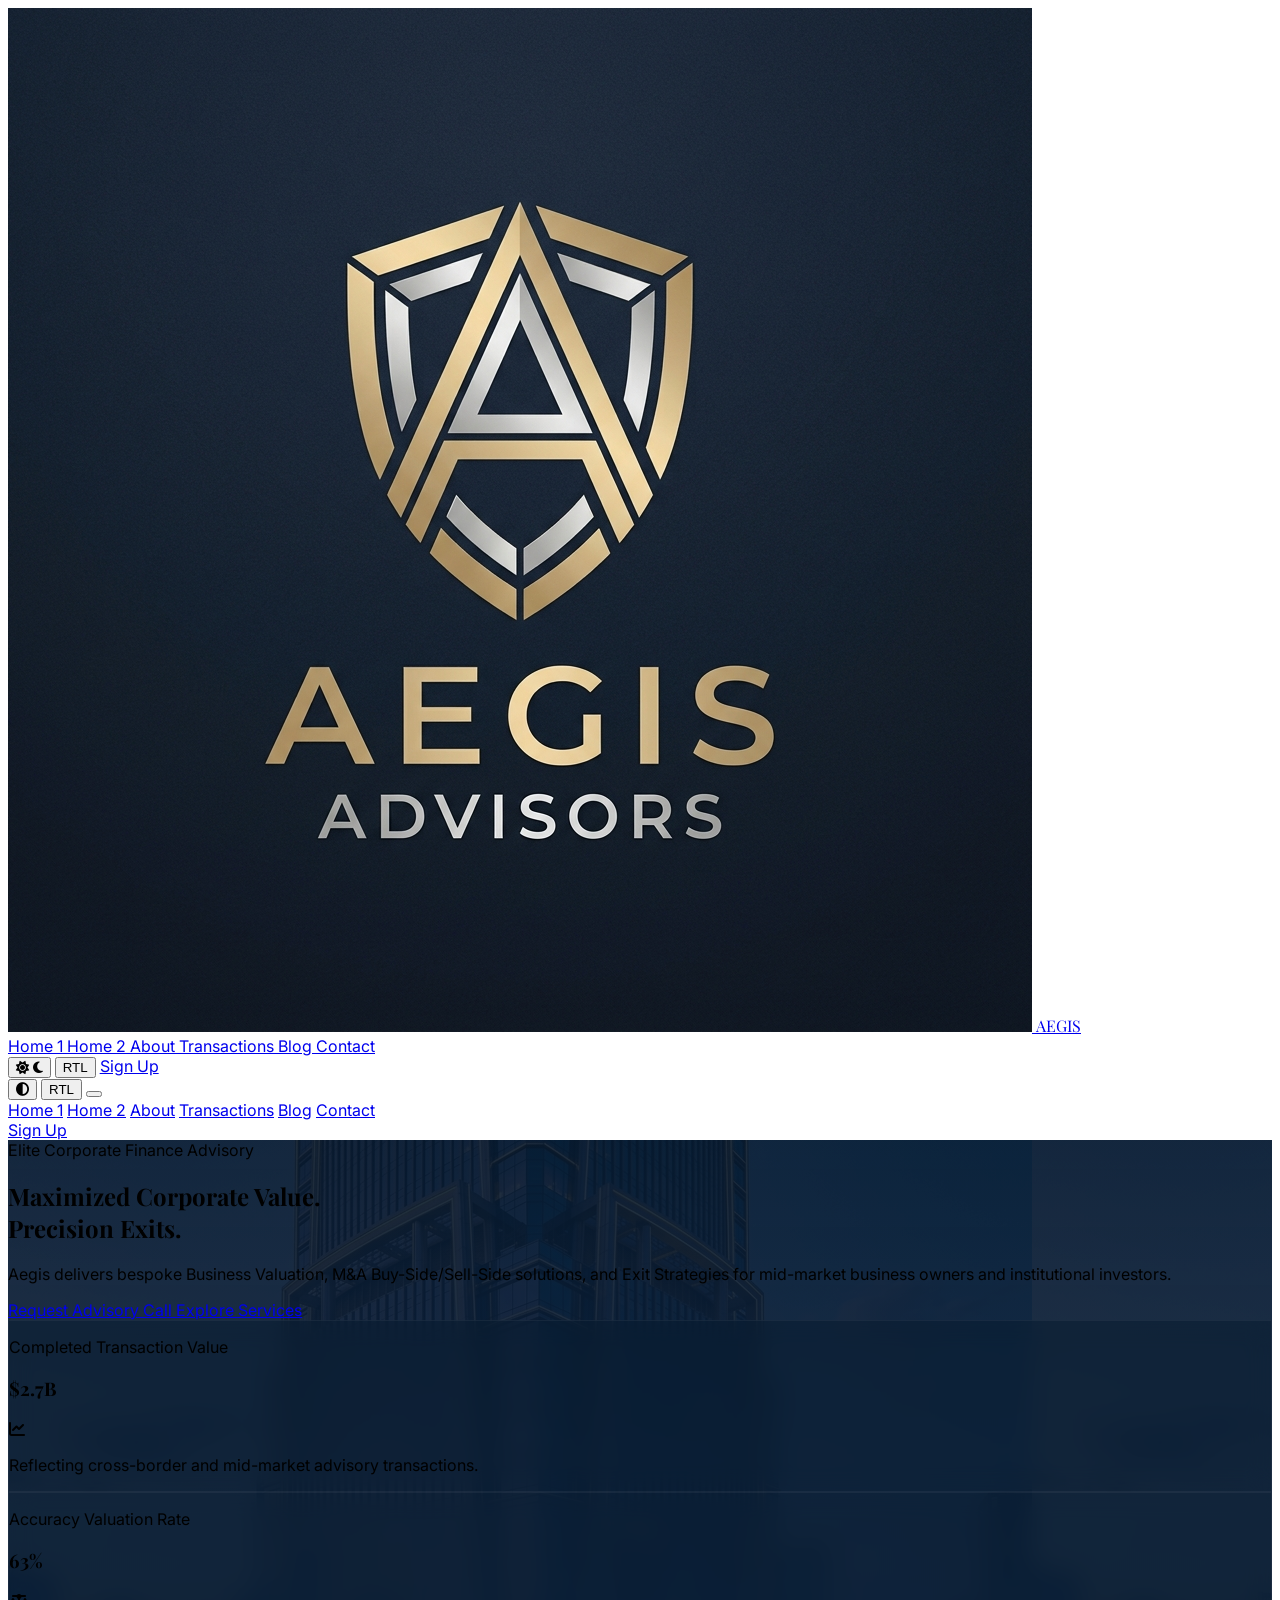
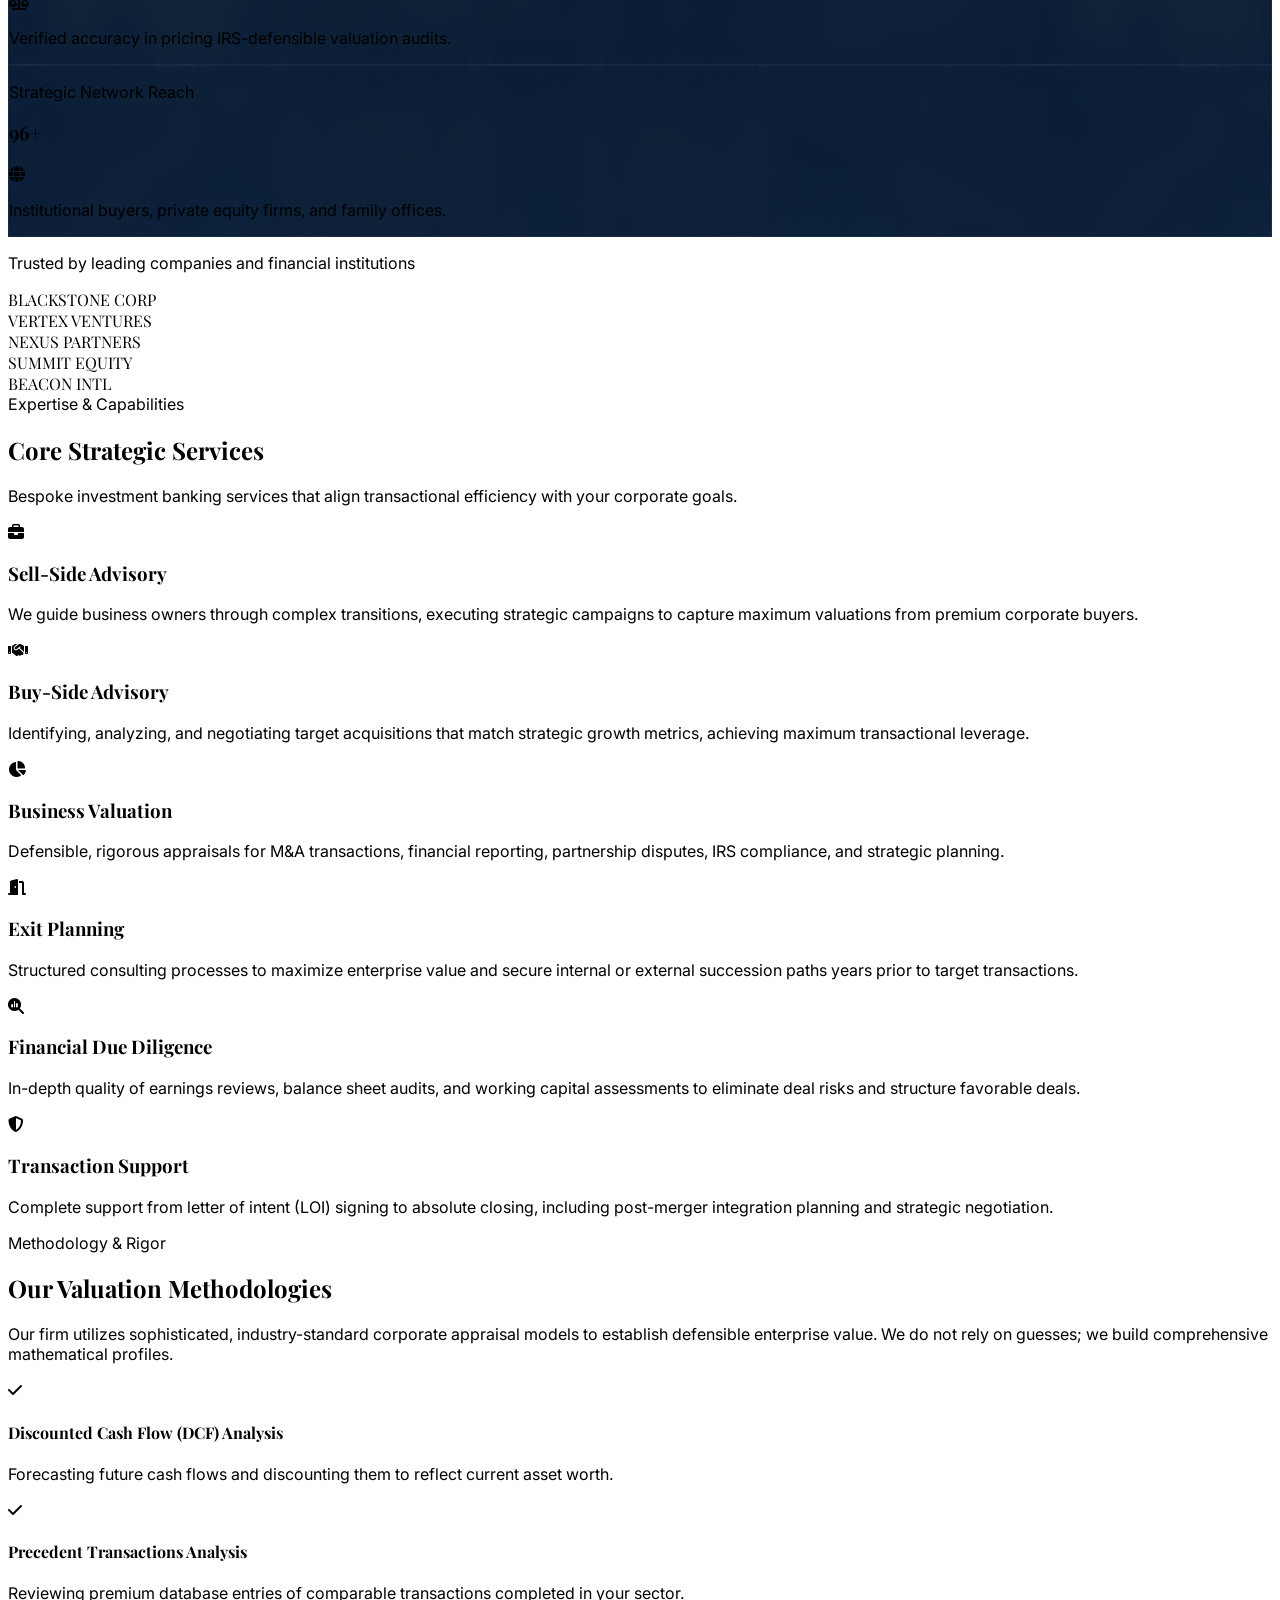
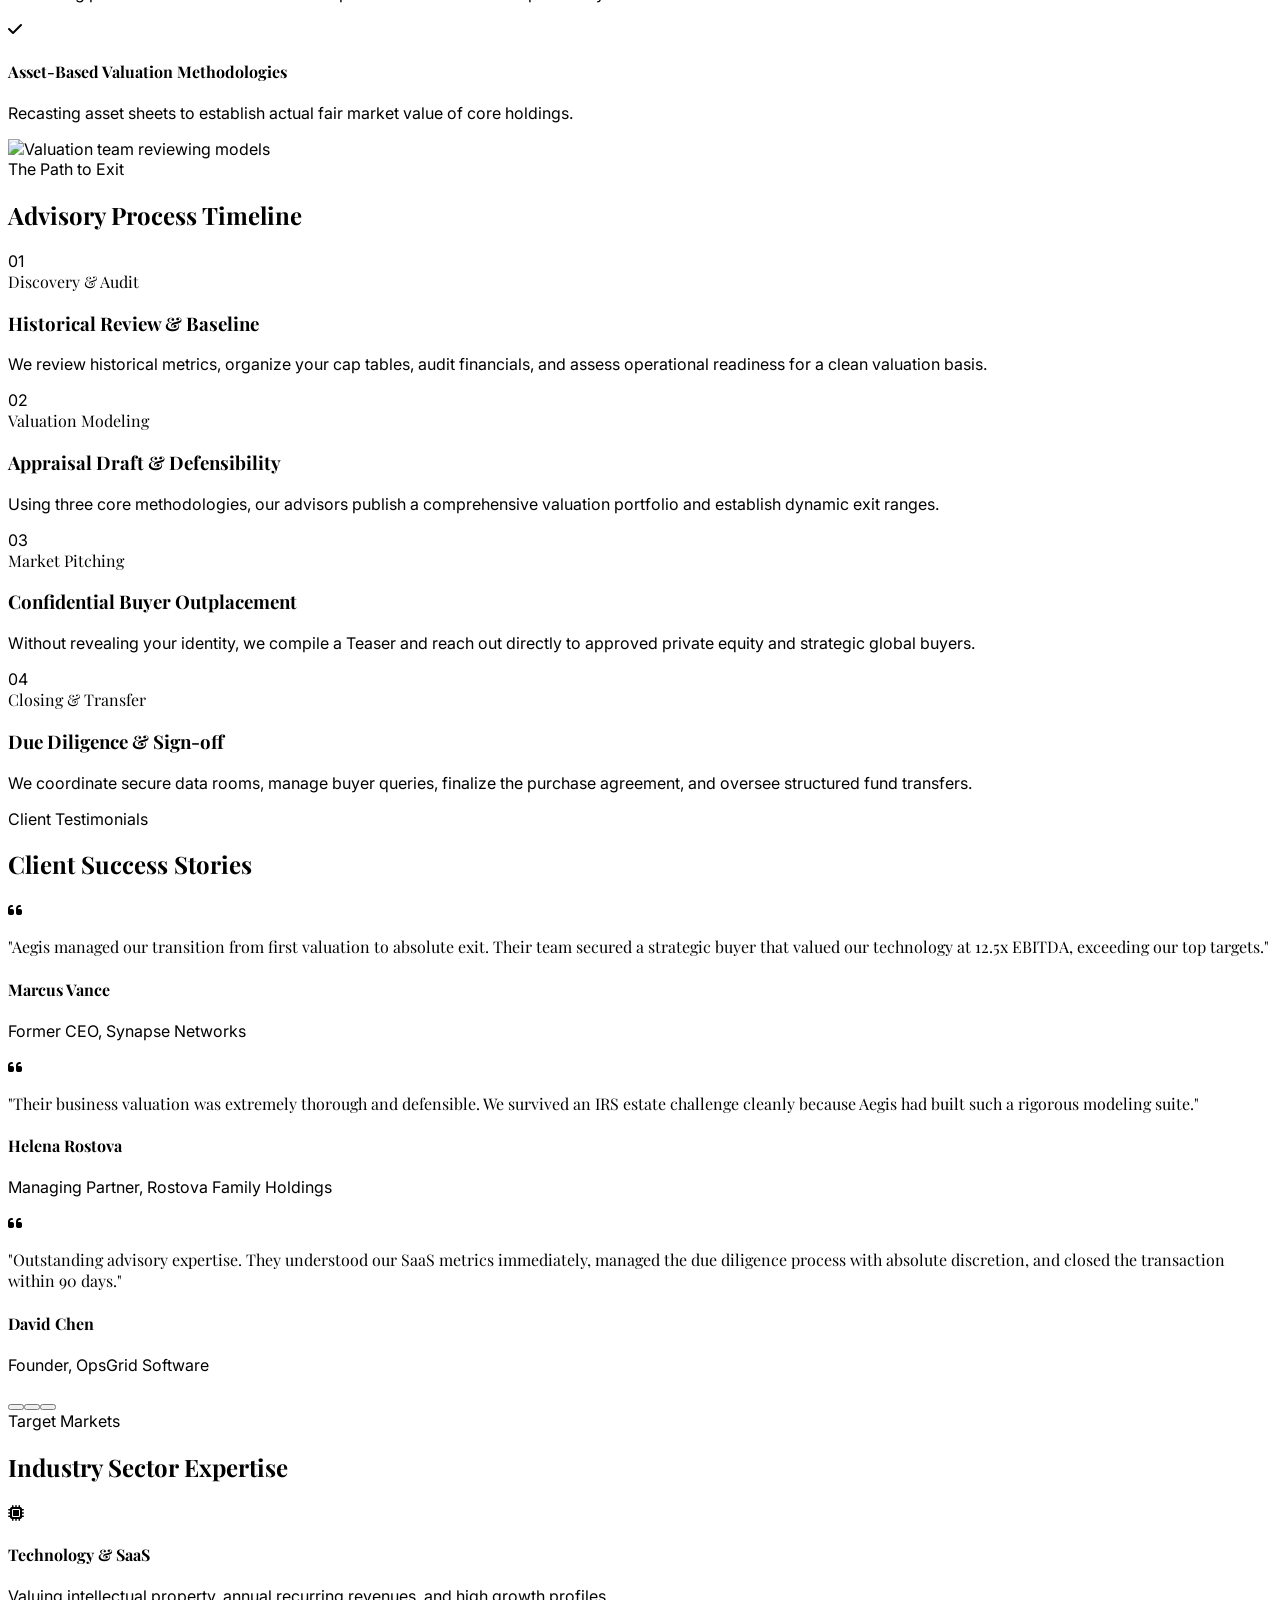
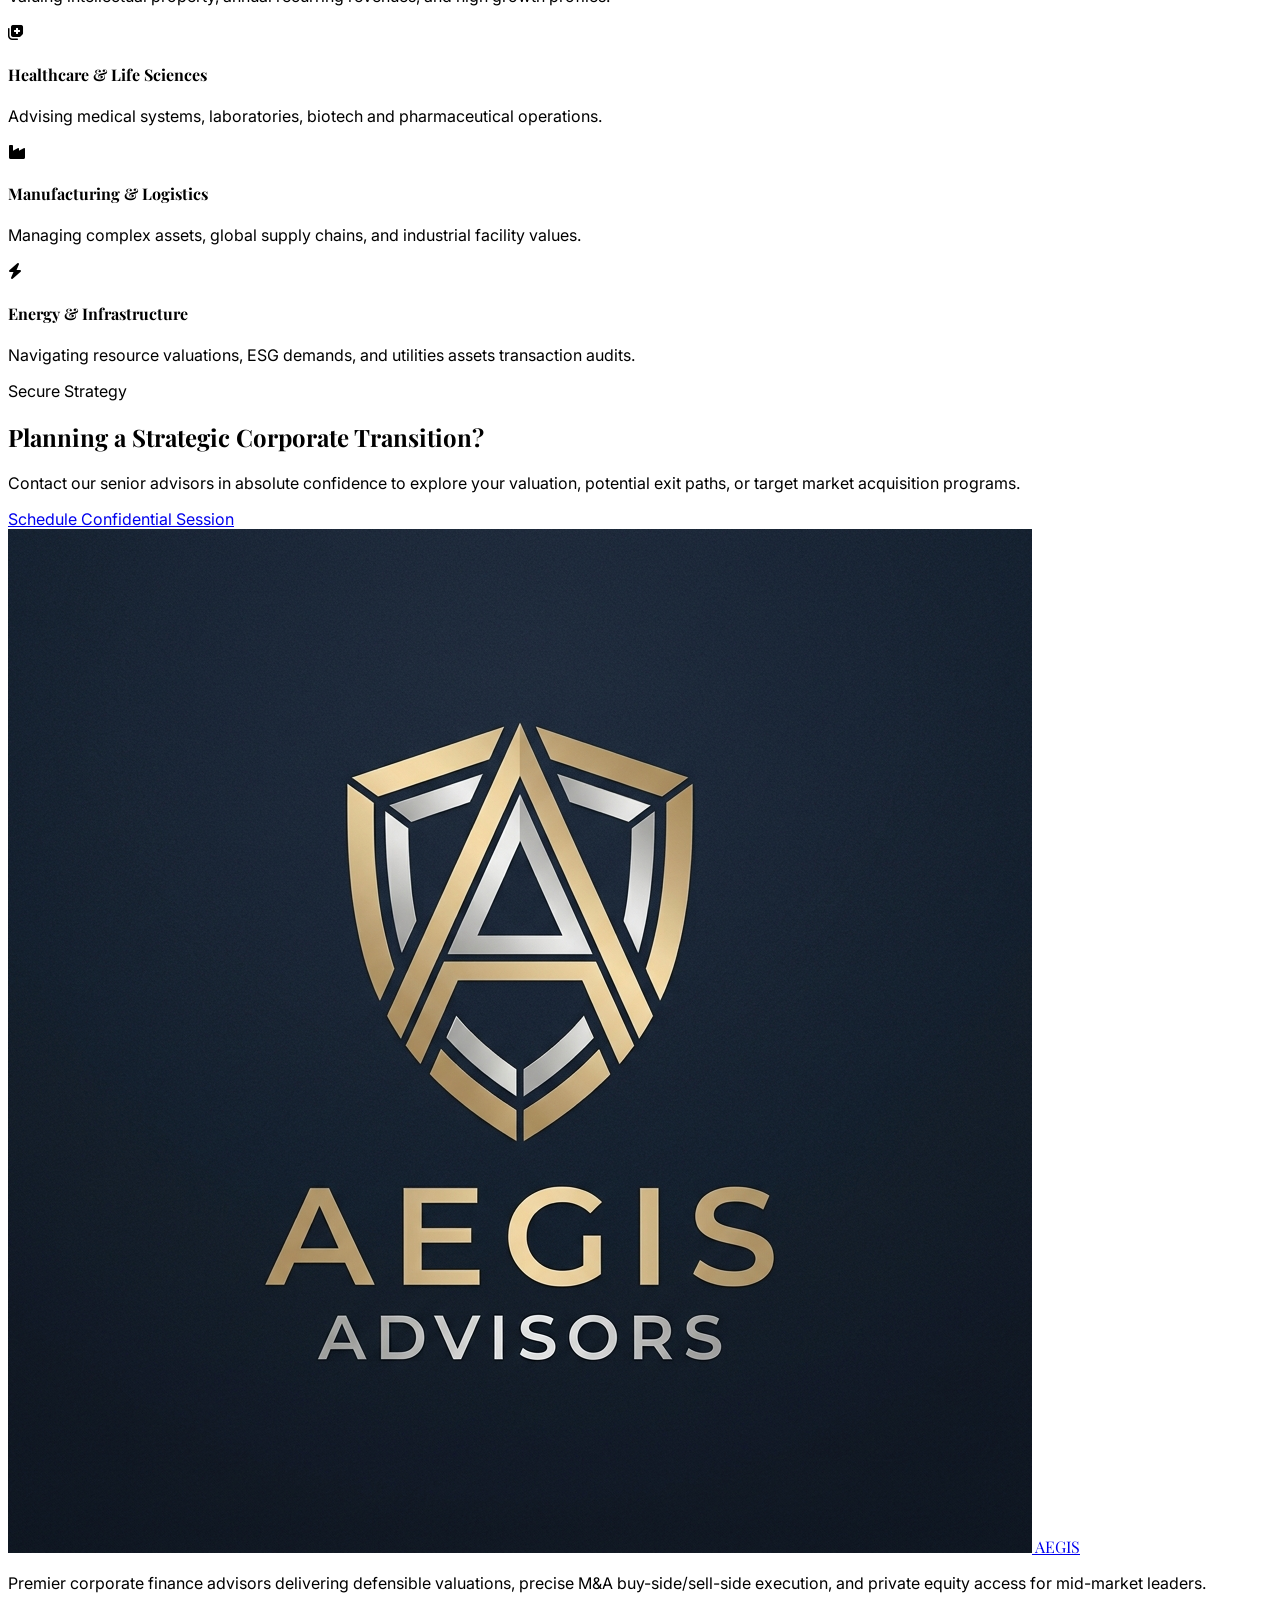
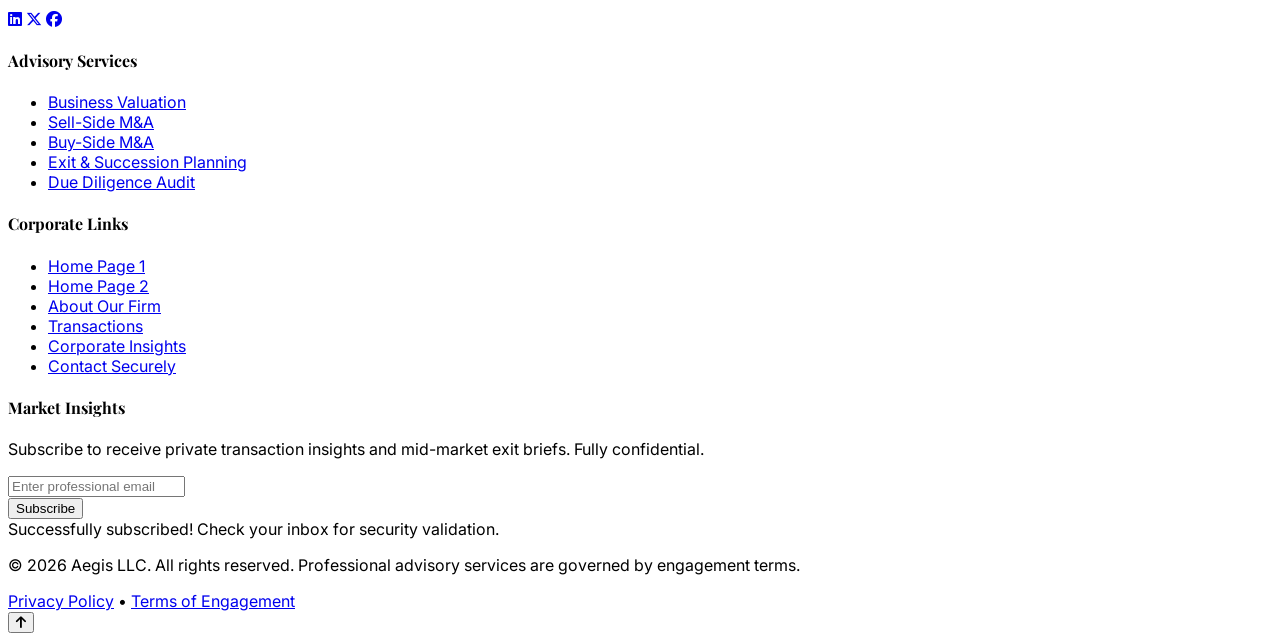
==== index.html @ b61a3eaf "index" ====
<!DOCTYPE html>
<html lang="en" class="dark">
<head>
  <meta charset="UTF-8">
  <meta name="viewport" content="width=device-width, initial-scale=1.0">
  <title>Aegis | Premium Business Valuation & M&A Advisory</title>
  <meta name="description" content="Aegis delivers world-class Business Valuation, Mergers & Acquisitions, Exit Planning, and Transaction Support to help business owners and investors secure maximum value.">
  
  <!-- Open Graph / Facebook -->
  <meta property="og:type" content="website">
  <meta property="og:title" content="Aegis | Premium Business Valuation & M&A Advisory">
  <meta property="og:description" content="Secure your strategic legacy with Aegis. Deep expertise in business valuation, sell-side, buy-side, and corporate finance.">
  <meta property="og:image" content="https://images.unsplash.com/photo-1486406146926-c627a92ad1ab?auto=format&fit=crop&w=1200&q=80">

  <!-- Tailwind CSS Play CDN -->
  <script src="https://cdn.tailwindcss.com"></script>
  <script>
    tailwind.config = {
      darkMode: 'class',
      theme: {
        extend: {
          colors: {
            brand: {
              navy: '#071A2F',
              midnight: '#0F2747',
              royal: '#2563eb',
              slate: '#475569',
              teal: '#0d9488',
              gold: '#c5a880',
              silver: '#e2e8f0'
            }
          },
          fontFamily: {
            sans: ['Inter', 'sans-serif'],
            serif: ['Playfair Display', 'serif']
          }
        }
      }
    }
  </script>

  <!-- AOS (Animate On Scroll) -->
  <link href="https://unpkg.com/aos@2.3.1/dist/aos.css" rel="stylesheet">
  <!-- FontAwesome for icons -->
  <link rel="stylesheet" href="https://cdnjs.cloudflare.com/ajax/libs/font-awesome/6.4.0/css/all.min.css">
  <!-- Custom Stylesheet -->
  <link rel="stylesheet" href="style.css">
  <link rel="icon" type="image/png" href="logo.png">
</head>
<body class="bg-slate-50 dark:bg-brand-navy text-slate-800 dark:text-slate-100 min-h-screen flex flex-col transition-colors duration-300">

  <!-- Scroll Progress Bar -->
  <div class="fixed top-0 left-0 right-0 h-1 bg-gradient-to-r from-brand-royal via-brand-teal to-brand-gold z-50">
    <div id="scroll-progress" class="h-full bg-brand-gold w-0 transition-all duration-100"></div>
  </div>

  <!-- Header -->
  <header id="header" class="fixed top-0 left-0 right-0 z-40 transition-all duration-300 w-full py-4 px-6 md:px-12 flex items-center justify-between bg-transparent">
    <a href="index.html" class="flex items-center space-x-3 rtl:space-x-reverse" id="header-logo">
      <img src="logo.png" alt="Aegis Logo" class="h-10 w-auto rounded">
      <span class="text-2xl font-bold tracking-wider text-brand-navy dark:text-white font-serif flex items-center">
        AEGIS
      </span>
    </a>

    <!-- Desktop Navigation -->
    <nav class="hidden lg:flex items-center space-x-8 rtl:space-x-reverse font-sans text-sm uppercase tracking-wider">
      <a href="index.html" class="nav-link relative text-brand-navy dark:text-slate-300 hover:text-brand-gold transition duration-300 py-2">
        Home 1
        <span class="nav-indicator absolute bottom-0 left-0 w-full h-[2px] bg-brand-gold scale-x-0 transition-transform duration-300"></span>
      </a>
      <a href="home2.html" class="nav-link relative text-brand-navy dark:text-slate-300 hover:text-brand-gold transition duration-300 py-2">
        Home 2
        <span class="nav-indicator absolute bottom-0 left-0 w-full h-[2px] bg-brand-gold scale-x-0 transition-transform duration-300"></span>
      </a>
      <a href="about.html" class="nav-link relative text-brand-navy dark:text-slate-300 hover:text-brand-gold transition duration-300 py-2">
        About
        <span class="nav-indicator absolute bottom-0 left-0 w-full h-[2px] bg-brand-gold scale-x-0 transition-transform duration-300"></span>
      </a>
      <a href="transactions.html" class="nav-link relative text-brand-navy dark:text-slate-300 hover:text-brand-gold transition duration-300 py-2">
        Transactions
        <span class="nav-indicator absolute bottom-0 left-0 w-full h-[2px] bg-brand-gold scale-x-0 transition-transform duration-300"></span>
      </a>
      <a href="blog.html" class="nav-link relative text-brand-navy dark:text-slate-300 hover:text-brand-gold transition duration-300 py-2">
        Blog
        <span class="nav-indicator absolute bottom-0 left-0 w-full h-[2px] bg-brand-gold scale-x-0 transition-transform duration-300"></span>
      </a>
      <a href="contact.html" class="nav-link relative text-brand-navy dark:text-slate-300 hover:text-brand-gold transition duration-300 py-2">
        Contact
        <span class="nav-indicator absolute bottom-0 left-0 w-full h-[2px] bg-brand-gold scale-x-0 transition-transform duration-300"></span>
      </a>
    </nav>

    <!-- Toolbar controls -->
    <div class="hidden lg:flex items-center space-x-4 rtl:space-x-reverse">
      <!-- Theme Toggle -->
      <button id="theme-toggle" class="w-10 h-10 flex items-center justify-center rounded-full border border-slate-300/30 dark:border-white/10 text-brand-navy dark:text-slate-300 hover:bg-slate-200/50 dark:hover:bg-slate-800/50 transition" aria-label="Toggle theme">
        <i class="fa-solid fa-sun sun-icon hidden text-brand-gold text-sm"></i>
        <i class="fa-solid fa-moon moon-icon text-brand-navy dark:text-slate-300 text-sm"></i>
      </button>

      <!-- RTL Toggle -->
      <button id="rtl-toggle" class="w-10 h-10 flex items-center justify-center text-xs font-bold rounded-full border border-slate-300/30 dark:border-white/10 text-brand-navy dark:text-slate-300 hover:bg-slate-200/50 dark:hover:bg-slate-800/50 transition" aria-label="Toggle text direction">
        RTL
      </button>

      <a href="signup.html" class="px-5 py-2 bg-brand-gold text-brand-navy hover:bg-white hover:text-brand-navy border border-brand-gold text-sm font-semibold uppercase tracking-wider rounded transition-all duration-300 shadow-md">Sign Up</a>
    </div>

    <!-- Mobile controls & Hamburger -->
    <div class="flex lg:hidden items-center space-x-2 rtl:space-x-reverse">
      <button id="theme-toggle-mobile" class="p-2 text-brand-navy dark:text-slate-300" onclick="document.getElementById('theme-toggle').click()">
        <i class="fa-solid fa-circle-half-stroke"></i>
      </button>
      <button id="rtl-toggle-mobile" class="px-2 py-0.5 text-xs rounded border border-brand-navy/30 dark:border-white/30 text-brand-navy dark:text-slate-300" onclick="document.getElementById('rtl-toggle').click()">
        RTL
      </button>
      <button id="hamburger-menu" class="p-2 focus:outline-none flex flex-col justify-between w-6 h-5" aria-expanded="false" aria-label="Toggle mobile menu">
        <span class="w-full h-0.5 bg-brand-navy dark:bg-white transition-all duration-300"></span>
        <span class="w-full h-0.5 bg-brand-navy dark:bg-white transition-all duration-300"></span>
        <span class="w-full h-0.5 bg-brand-navy dark:bg-white transition-all duration-300"></span>
      </button>
    </div>
  </header>

  <!-- Mobile Overlay Navigation Menu -->
  <div id="mobile-nav" class="fixed inset-0 bg-brand-navy/95 backdrop-blur-lg z-30 hidden flex-col justify-center items-center space-y-6 text-xl text-white uppercase tracking-widest font-sans">
    <a href="index.html" class="hover:text-brand-gold transition duration-300">Home 1</a>
    <a href="home2.html" class="hover:text-brand-gold transition duration-300">Home 2</a>
    <a href="about.html" class="hover:text-brand-gold transition duration-300">About</a>
    <a href="transactions.html" class="hover:text-brand-gold transition duration-300">Transactions</a>
    <a href="blog.html" class="hover:text-brand-gold transition duration-300">Blog</a>
    <a href="contact.html" class="hover:text-brand-gold transition duration-300">Contact</a>
    <div class="h-[1px] w-24 bg-brand-gold/40"></div>
    <a href="signup.html" class="px-6 py-2.5 bg-brand-gold text-brand-navy font-semibold text-sm rounded hover:bg-white transition">Sign Up</a>
  </div>

  <main class="flex-grow pt-20">
    <!-- Hero Section -->
    <section class="relative min-h-[90vh] flex items-center justify-center overflow-hidden py-20 px-6 md:px-12 text-white bg-cover bg-center" style="background-image: linear-gradient(to bottom, rgba(7, 26, 47, 0.9), rgba(15, 39, 71, 0.95)), url('hero1.png');">
      <!-- Animated financial abstract elements -->
      <div class="absolute inset-0 z-0 opacity-10 pointer-events-none">
        <div class="absolute top-[15%] left-[10%] w-72 h-72 bg-brand-royal rounded-full blur-3xl animate-float"></div>
        <div class="absolute bottom-[20%] right-[15%] w-96 h-96 bg-brand-teal rounded-full blur-3xl animate-float-delayed"></div>
        <!-- Grid overlay -->
        <div class="absolute inset-0 bg-[radial-gradient(ellipse_at_center,rgba(255,255,255,0.02)_1px,transparent_1px)] bg-[size:32px_32px]"></div>
      </div>

      <div class="max-w-6xl mx-auto w-full grid lg:grid-cols-12 gap-12 items-center relative z-10">
        <!-- Hero Text -->
        <div class="lg:col-span-7 space-y-6 text-center lg:text-left rtl:lg:text-right" data-aos="fade-up">
          <span class="inline-block px-3 py-1 bg-brand-gold/10 border border-brand-gold/30 text-brand-gold text-xs font-semibold tracking-widest uppercase rounded-full">
            Elite Corporate Finance Advisory
          </span>
          <h1 class="text-4xl md:text-5xl lg:text-6xl font-bold font-serif leading-tight text-white">
            Maximized Corporate Value.<br>
            <span class="text-transparent bg-clip-text bg-gradient-to-r from-brand-gold via-slate-100 to-brand-gold">Precision Exits.</span>
          </h1>
          <p class="text-slate-300 text-base md:text-lg max-w-xl mx-auto lg:mx-0">
            Aegis delivers bespoke Business Valuation, M&A Buy-Side/Sell-Side solutions, and Exit Strategies for mid-market business owners and institutional investors.
          </p>
          <div class="flex flex-col sm:flex-row space-y-4 sm:space-y-0 sm:space-x-4 rtl:space-x-reverse justify-center lg:justify-start">
            <a href="contact.html" class="px-8 py-3 bg-brand-gold text-brand-navy hover:bg-white hover:text-brand-navy font-semibold uppercase tracking-wider rounded shadow-lg transition-all duration-300 text-center">
              Request Advisory Call
            </a>
            <a href="about.html" class="px-8 py-3 bg-transparent border border-white/30 text-white hover:bg-white/10 font-semibold uppercase tracking-wider rounded transition-all duration-300 text-center">
              Explore Services
            </a>
          </div>
        </div>

        <!-- Animated Hero Metrics Column -->
        <div class="lg:col-span-5 flex flex-col space-y-6" data-aos="fade-up" data-aos-delay="200">
          <div class="glass-panel p-6 rounded-xl relative overflow-hidden group hover:border-brand-gold/40 transition-colors">
            <div class="flex items-center justify-between">
              <div>
                <p class="text-xs text-brand-gold uppercase tracking-wider">Completed Transaction Value</p>
                <h3 class="text-4xl font-bold font-serif mt-1">$<span class="stat-counter" data-target="4.2" data-decimal="true" data-suffix="B">0</span></h3>
              </div>
              <div class="p-3 bg-brand-gold/10 rounded-lg text-brand-gold text-2xl">
                <i class="fa-solid fa-chart-line"></i>
              </div>
            </div>
            <p class="text-slate-400 text-xs mt-3">Reflecting cross-border and mid-market advisory transactions.</p>
          </div>

          <div class="glass-panel p-6 rounded-xl relative overflow-hidden group hover:border-brand-gold/40 transition-colors">
            <div class="flex items-center justify-between">
              <div>
                <p class="text-xs text-brand-gold uppercase tracking-wider">Accuracy Valuation Rate</p>
                <h3 class="text-4xl font-bold font-serif mt-1"><span class="stat-counter" data-target="99" data-suffix="%">0</span></h3>
              </div>
              <div class="p-3 bg-brand-gold/10 rounded-lg text-brand-gold text-2xl">
                <i class="fa-solid fa-scale-balanced"></i>
              </div>
            </div>
            <p class="text-slate-400 text-xs mt-3">Verified accuracy in pricing IRS-defensible valuation audits.</p>
          </div>

          <div class="glass-panel p-6 rounded-xl relative overflow-hidden group hover:border-brand-gold/40 transition-colors">
            <div class="flex items-center justify-between">
              <div>
                <p class="text-xs text-brand-gold uppercase tracking-wider">Strategic Network Reach</p>
                <h3 class="text-4xl font-bold font-serif mt-1"><span class="stat-counter" data-target="150" data-suffix="+">0</span></h3>
              </div>
              <div class="p-3 bg-brand-gold/10 rounded-lg text-brand-gold text-2xl">
                <i class="fa-solid fa-globe"></i>
              </div>
            </div>
            <p class="text-slate-400 text-xs mt-3">Institutional buyers, private equity firms, and family offices.</p>
          </div>
        </div>
      </div>
    </section>

    <!-- Trusted By / Partners Section -->
    <section class="py-10 bg-slate-100 dark:bg-brand-navy border-y border-slate-200/10">
      <div class="max-w-6xl mx-auto px-6">
        <p class="text-center text-xs uppercase tracking-widest text-slate-400 dark:text-slate-500 font-semibold mb-6">Trusted by leading companies and financial institutions</p>
        <div class="grid grid-cols-2 md:grid-cols-5 gap-8 items-center justify-items-center opacity-60 dark:opacity-40">
          <div class="text-xl font-bold font-serif text-slate-900 dark:text-white">BLACKSTONE CORP</div>
          <div class="text-xl font-bold font-serif text-slate-900 dark:text-white">VERTEX VENTURES</div>
          <div class="text-xl font-bold font-serif text-slate-900 dark:text-white">NEXUS PARTNERS</div>
          <div class="text-xl font-bold font-serif text-slate-900 dark:text-white">SUMMIT EQUITY</div>
          <div class="text-xl font-bold font-serif text-slate-900 dark:text-white">BEACON INTL</div>
        </div>
      </div>
    </section>

    <!-- M&A Advisory Services Section -->
    <section class="py-24 px-6 md:px-12 bg-white dark:bg-brand-navy transition-colors">
      <div class="max-w-6xl mx-auto">
        <div class="text-center max-w-2xl mx-auto mb-16" data-aos="fade-up">
          <span class="text-brand-gold text-xs font-semibold tracking-widest uppercase">Expertise & Capabilities</span>
          <h2 class="text-3xl md:text-4xl font-bold font-serif mt-2 text-slate-900 dark:text-white">Core Strategic Services</h2>
          <div class="w-16 h-1 bg-brand-gold mx-auto mt-4"></div>
          <p class="text-slate-600 dark:text-slate-400 mt-4">
            Bespoke investment banking services that align transactional efficiency with your corporate goals.
          </p>
        </div>

        <div class="grid md:grid-cols-2 lg:grid-cols-3 gap-8">
          <!-- Card 1 -->
          <div class="bg-slate-50 dark:bg-brand-midnight p-8 rounded-xl border border-slate-200/50 dark:border-slate-800/50 hover-glow" data-aos="fade-up">
            <div class="text-brand-gold text-3xl mb-4"><i class="fa-solid fa-briefcase"></i></div>
            <h3 class="text-xl font-bold font-serif text-slate-900 dark:text-white mb-2">Sell-Side Advisory</h3>
            <p class="text-slate-600 dark:text-slate-400 text-sm">
              We guide business owners through complex transitions, executing strategic campaigns to capture maximum valuations from premium corporate buyers.
            </p>
          </div>

          <!-- Card 2 -->
          <div class="bg-slate-50 dark:bg-brand-midnight p-8 rounded-xl border border-slate-200/50 dark:border-slate-800/50 hover-glow" data-aos="fade-up" data-aos-delay="100">
            <div class="text-brand-gold text-3xl mb-4"><i class="fa-solid fa-handshake"></i></div>
            <h3 class="text-xl font-bold font-serif text-slate-900 dark:text-white mb-2">Buy-Side Advisory</h3>
            <p class="text-slate-600 dark:text-slate-400 text-sm">
              Identifying, analyzing, and negotiating target acquisitions that match strategic growth metrics, achieving maximum transactional leverage.
            </p>
          </div>

          <!-- Card 3 -->
          <div class="bg-slate-50 dark:bg-brand-midnight p-8 rounded-xl border border-slate-200/50 dark:border-slate-800/50 hover-glow" data-aos="fade-up" data-aos-delay="200">
            <div class="text-brand-gold text-3xl mb-4"><i class="fa-solid fa-chart-pie"></i></div>
            <h3 class="text-xl font-bold font-serif text-slate-900 dark:text-white mb-2">Business Valuation</h3>
            <p class="text-slate-600 dark:text-slate-400 text-sm">
              Defensible, rigorous appraisals for M&A transactions, financial reporting, partnership disputes, IRS compliance, and strategic planning.
            </p>
          </div>

          <!-- Card 4 -->
          <div class="bg-slate-50 dark:bg-brand-midnight p-8 rounded-xl border border-slate-200/50 dark:border-slate-800/50 hover-glow" data-aos="fade-up">
            <div class="text-brand-gold text-3xl mb-4"><i class="fa-solid fa-door-open"></i></div>
            <h3 class="text-xl font-bold font-serif text-slate-900 dark:text-white mb-2">Exit Planning</h3>
            <p class="text-slate-600 dark:text-slate-400 text-sm">
              Structured consulting processes to maximize enterprise value and secure internal or external succession paths years prior to target transactions.
            </p>
          </div>

          <!-- Card 5 -->
          <div class="bg-slate-50 dark:bg-brand-midnight p-8 rounded-xl border border-slate-200/50 dark:border-slate-800/50 hover-glow" data-aos="fade-up" data-aos-delay="100">
            <div class="text-brand-gold text-3xl mb-4"><i class="fa-solid fa-magnifying-glass-chart"></i></div>
            <h3 class="text-xl font-bold font-serif text-slate-900 dark:text-white mb-2">Financial Due Diligence</h3>
            <p class="text-slate-600 dark:text-slate-400 text-sm">
              In-depth quality of earnings reviews, balance sheet audits, and working capital assessments to eliminate deal risks and structure favorable deals.
            </p>
          </div>

          <!-- Card 6 -->
          <div class="bg-slate-50 dark:bg-brand-midnight p-8 rounded-xl border border-slate-200/50 dark:border-slate-800/50 hover-glow" data-aos="fade-up" data-aos-delay="200">
            <div class="text-brand-gold text-3xl mb-4"><i class="fa-solid fa-shield-halved"></i></div>
            <h3 class="text-xl font-bold font-serif text-slate-900 dark:text-white mb-2">Transaction Support</h3>
            <p class="text-slate-600 dark:text-slate-400 text-sm">
              Complete support from letter of intent (LOI) signing to absolute closing, including post-merger integration planning and strategic negotiation.
            </p>
          </div>
        </div>
      </div>
    </section>

    <!-- Valuation Methodologies Section -->
    <section class="py-24 px-6 md:px-12 bg-slate-50 dark:bg-brand-midnight transition-colors">
      <div class="max-w-6xl mx-auto">
        <div class="grid lg:grid-cols-2 gap-12 items-center">
          <div data-aos="fade-right">
            <span class="text-brand-gold text-xs font-semibold tracking-widest uppercase">Methodology & Rigor</span>
            <h2 class="text-3xl md:text-4xl font-bold font-serif mt-2 text-slate-900 dark:text-white">Our Valuation Methodologies</h2>
            <div class="w-16 h-1 bg-brand-gold mt-4 mb-6"></div>
            <p class="text-slate-600 dark:text-slate-400 mb-6">
              Our firm utilizes sophisticated, industry-standard corporate appraisal models to establish defensible enterprise value. We do not rely on guesses; we build comprehensive mathematical profiles.
            </p>
            <div class="space-y-4">
              <div class="flex items-start space-x-3 rtl:space-x-reverse">
                <div class="p-1.5 bg-brand-gold/10 text-brand-gold rounded-full text-sm mt-1">
                  <i class="fa-solid fa-check"></i>
                </div>
                <div>
                  <h4 class="font-bold text-slate-900 dark:text-white">Discounted Cash Flow (DCF) Analysis</h4>
                  <p class="text-xs text-slate-500">Forecasting future cash flows and discounting them to reflect current asset worth.</p>
                </div>
              </div>
              <div class="flex items-start space-x-3 rtl:space-x-reverse">
                <div class="p-1.5 bg-brand-gold/10 text-brand-gold rounded-full text-sm mt-1">
                  <i class="fa-solid fa-check"></i>
                </div>
                <div>
                  <h4 class="font-bold text-slate-900 dark:text-white">Precedent Transactions Analysis</h4>
                  <p class="text-xs text-slate-500">Reviewing premium database entries of comparable transactions completed in your sector.</p>
                </div>
              </div>
              <div class="flex items-start space-x-3 rtl:space-x-reverse">
                <div class="p-1.5 bg-brand-gold/10 text-brand-gold rounded-full text-sm mt-1">
                  <i class="fa-solid fa-check"></i>
                </div>
                <div>
                  <h4 class="font-bold text-slate-900 dark:text-white">Asset-Based Valuation Methodologies</h4>
                  <p class="text-xs text-slate-500">Recasting asset sheets to establish actual fair market value of core holdings.</p>
                </div>
              </div>
            </div>
          </div>
          <!-- Methodology Image / Graphic -->
          <div class="relative" data-aos="fade-left">
            <div class="absolute inset-0 bg-brand-gold/5 rounded-2xl transform translate-x-4 translate-y-4 -z-10"></div>
            <img src="https://images.unsplash.com/photo-1551836022-d5d88e9218df?auto=format&fit=crop&w=800&q=80" alt="Valuation team reviewing models" class="rounded-2xl shadow-xl w-full object-cover h-[400px]">
          </div>
        </div>
      </div>
    </section>

    <!-- Transaction Process Timeline Section -->
    <section class="py-24 px-6 md:px-12 bg-white dark:bg-brand-navy transition-colors">
      <div class="max-w-4xl mx-auto">
        <div class="text-center mb-16" data-aos="fade-up">
          <span class="text-brand-gold text-xs font-semibold tracking-widest uppercase">The Path to Exit</span>
          <h2 class="text-3xl md:text-4xl font-bold font-serif mt-2 text-slate-900 dark:text-white">Advisory Process Timeline</h2>
          <div class="w-16 h-1 bg-brand-gold mx-auto mt-4"></div>
        </div>

        <div class="relative border-l-2 border-slate-200 dark:border-slate-800 ml-4 md:ml-32 pl-8 space-y-12">
          <!-- Timeline Item 1 -->
          <div class="relative" data-aos="fade-up">
            <span class="absolute -left-12 top-0 bg-brand-gold text-brand-navy font-bold rounded-full w-8 h-8 flex items-center justify-center text-xs">01</span>
            <div class="md:absolute md:-left-40 md:top-0 w-28 text-left md:text-right font-serif font-bold text-brand-gold">Discovery & Audit</div>
            <div>
              <h3 class="text-lg font-bold font-serif text-slate-900 dark:text-white">Historical Review & Baseline</h3>
              <p class="text-slate-600 dark:text-slate-400 text-sm mt-1">
                We review historical metrics, organize your cap tables, audit financials, and assess operational readiness for a clean valuation basis.
              </p>
            </div>
          </div>

          <!-- Timeline Item 2 -->
          <div class="relative" data-aos="fade-up">
            <span class="absolute -left-12 top-0 bg-brand-gold text-brand-navy font-bold rounded-full w-8 h-8 flex items-center justify-center text-xs">02</span>
            <div class="md:absolute md:-left-40 md:top-0 w-28 text-left md:text-right font-serif font-bold text-brand-gold">Valuation Modeling</div>
            <div>
              <h3 class="text-lg font-bold font-serif text-slate-900 dark:text-white">Appraisal Draft & Defensibility</h3>
              <p class="text-slate-600 dark:text-slate-400 text-sm mt-1">
                Using three core methodologies, our advisors publish a comprehensive valuation portfolio and establish dynamic exit ranges.
              </p>
            </div>
          </div>

          <!-- Timeline Item 3 -->
          <div class="relative" data-aos="fade-up">
            <span class="absolute -left-12 top-0 bg-brand-gold text-brand-navy font-bold rounded-full w-8 h-8 flex items-center justify-center text-xs">03</span>
            <div class="md:absolute md:-left-40 md:top-0 w-28 text-left md:text-right font-serif font-bold text-brand-gold">Market Pitching</div>
            <div>
              <h3 class="text-lg font-bold font-serif text-slate-900 dark:text-white">Confidential Buyer Outplacement</h3>
              <p class="text-slate-600 dark:text-slate-400 text-sm mt-1">
                Without revealing your identity, we compile a Teaser and reach out directly to approved private equity and strategic global buyers.
              </p>
            </div>
          </div>

          <!-- Timeline Item 4 -->
          <div class="relative" data-aos="fade-up">
            <span class="absolute -left-12 top-0 bg-brand-gold text-brand-navy font-bold rounded-full w-8 h-8 flex items-center justify-center text-xs">04</span>
            <div class="md:absolute md:-left-40 md:top-0 w-28 text-left md:text-right font-serif font-bold text-brand-gold">Closing & Transfer</div>
            <div>
              <h3 class="text-lg font-bold font-serif text-slate-900 dark:text-white">Due Diligence & Sign-off</h3>
              <p class="text-slate-600 dark:text-slate-400 text-sm mt-1">
                We coordinate secure data rooms, manage buyer queries, finalize the purchase agreement, and oversee structured fund transfers.
              </p>
            </div>
          </div>
        </div>
      </div>
    </section>

    <!-- Client Success Stories / Testimonials Section -->
    <section class="py-24 px-6 md:px-12 bg-slate-50 dark:bg-brand-midnight transition-colors overflow-hidden">
      <div class="max-w-4xl mx-auto text-center">
        <span class="text-brand-gold text-xs font-semibold tracking-widest uppercase">Client Testimonials</span>
        <h2 class="text-3xl md:text-4xl font-bold font-serif mt-2 text-slate-900 dark:text-white mb-12">Client Success Stories</h2>

        <!-- Testimonial Slider Container -->
        <div id="testimonial-slider" class="relative bg-white dark:bg-brand-navy p-8 md:p-12 rounded-2xl shadow-xl border border-slate-200/50 dark:border-slate-800/50 min-h-[300px] flex items-center justify-center">
          
          <!-- Slide 1 -->
          <div class="testimonial-slide transition-opacity duration-500 w-full">
            <div class="text-brand-gold text-5xl mb-6"><i class="fa-solid fa-quote-left"></i></div>
            <p class="text-lg md:text-xl font-serif italic text-slate-700 dark:text-slate-200">
              "Aegis managed our transition from first valuation to absolute exit. Their team secured a strategic buyer that valued our technology at 12.5x EBITDA, exceeding our top targets."
            </p>
            <div class="mt-8">
              <h4 class="font-bold text-slate-950 dark:text-white">Marcus Vance</h4>
              <p class="text-xs text-brand-gold uppercase tracking-wider mt-1">Former CEO, Synapse Networks</p>
            </div>
          </div>

          <!-- Slide 2 -->
          <div class="testimonial-slide transition-opacity duration-500 w-full hidden">
            <div class="text-brand-gold text-5xl mb-6"><i class="fa-solid fa-quote-left"></i></div>
            <p class="text-lg md:text-xl font-serif italic text-slate-700 dark:text-slate-200">
              "Their business valuation was extremely thorough and defensible. We survived an IRS estate challenge cleanly because Aegis had built such a rigorous modeling suite."
            </p>
            <div class="mt-8">
              <h4 class="font-bold text-slate-950 dark:text-white">Helena Rostova</h4>
              <p class="text-xs text-brand-gold uppercase tracking-wider mt-1">Managing Partner, Rostova Family Holdings</p>
            </div>
          </div>

          <!-- Slide 3 -->
          <div class="testimonial-slide transition-opacity duration-500 w-full hidden">
            <div class="text-brand-gold text-5xl mb-6"><i class="fa-solid fa-quote-left"></i></div>
            <p class="text-lg md:text-xl font-serif italic text-slate-700 dark:text-slate-200">
              "Outstanding advisory expertise. They understood our SaaS metrics immediately, managed the due diligence process with absolute discretion, and closed the transaction within 90 days."
            </p>
            <div class="mt-8">
              <h4 class="font-bold text-slate-950 dark:text-white">David Chen</h4>
              <p class="text-xs text-brand-gold uppercase tracking-wider mt-1">Founder, OpsGrid Software</p>
            </div>
          </div>

        </div>

        <!-- Dots Navigation -->
        <div id="slider-dots" class="flex justify-center space-x-2 rtl:space-x-reverse mt-6"></div>
      </div>
    </section>

    <!-- Industry Expertise Section -->
    <section class="py-24 px-6 md:px-12 bg-white dark:bg-brand-navy transition-colors">
      <div class="max-w-6xl mx-auto">
        <div class="text-center max-w-2xl mx-auto mb-16" data-aos="fade-up">
          <span class="text-brand-gold text-xs font-semibold tracking-widest uppercase">Target Markets</span>
          <h2 class="text-3xl md:text-4xl font-bold font-serif mt-2 text-slate-900 dark:text-white">Industry Sector Expertise</h2>
          <div class="w-16 h-1 bg-brand-gold mx-auto mt-4"></div>
        </div>

        <div class="grid grid-cols-1 sm:grid-cols-2 lg:grid-cols-4 gap-6">
          <div class="p-6 bg-slate-50 dark:bg-brand-midnight border border-slate-200/50 dark:border-slate-800/50 rounded-xl text-center group hover:border-brand-gold transition duration-300">
            <div class="text-brand-gold text-3xl mb-3"><i class="fa-solid fa-microchip"></i></div>
            <h4 class="font-bold font-serif text-slate-900 dark:text-white">Technology & SaaS</h4>
            <p class="text-slate-500 text-xs mt-2">Valuing intellectual property, annual recurring revenues, and high growth profiles.</p>
          </div>

          <div class="p-6 bg-slate-50 dark:bg-brand-midnight border border-slate-200/50 dark:border-slate-800/50 rounded-xl text-center group hover:border-brand-gold transition duration-300">
            <div class="text-brand-gold text-3xl mb-3"><i class="fa-solid fa-notes-medical"></i></div>
            <h4 class="font-bold font-serif text-slate-900 dark:text-white">Healthcare & Life Sciences</h4>
            <p class="text-slate-500 text-xs mt-2">Advising medical systems, laboratories, biotech and pharmaceutical operations.</p>
          </div>

          <div class="p-6 bg-slate-50 dark:bg-brand-midnight border border-slate-200/50 dark:border-slate-800/50 rounded-xl text-center group hover:border-brand-gold transition duration-300">
            <div class="text-brand-gold text-3xl mb-3"><i class="fa-solid fa-industry"></i></div>
            <h4 class="font-bold font-serif text-slate-900 dark:text-white">Manufacturing & Logistics</h4>
            <p class="text-slate-500 text-xs mt-2">Managing complex assets, global supply chains, and industrial facility values.</p>
          </div>

          <div class="p-6 bg-slate-50 dark:bg-brand-midnight border border-slate-200/50 dark:border-slate-800/50 rounded-xl text-center group hover:border-brand-gold transition duration-300">
            <div class="text-brand-gold text-3xl mb-3"><i class="fa-solid fa-bolt"></i></div>
            <h4 class="font-bold font-serif text-slate-900 dark:text-white">Energy & Infrastructure</h4>
            <p class="text-slate-500 text-xs mt-2">Navigating resource valuations, ESG demands, and utilities assets transaction audits.</p>
          </div>
        </div>
      </div>
    </section>

    <!-- Call to Action Section -->
    <section class="py-20 px-6 md:px-12 bg-gradient-to-r from-brand-navy via-brand-midnight to-brand-navy text-white text-center relative overflow-hidden">
      <div class="absolute inset-0 opacity-10 pointer-events-none">
        <div class="absolute top-0 right-0 w-80 h-80 bg-brand-gold rounded-full blur-3xl"></div>
      </div>
      <div class="max-w-3xl mx-auto relative z-10 space-y-6" data-aos="zoom-in">
        <span class="text-brand-gold text-xs font-semibold tracking-widest uppercase">Secure Strategy</span>
        <h2 class="text-3xl md:text-5xl font-bold font-serif">Planning a Strategic Corporate Transition?</h2>
        <p class="text-slate-300 text-base max-w-xl mx-auto">
          Contact our senior advisors in absolute confidence to explore your valuation, potential exit paths, or target market acquisition programs.
        </p>
        <div class="pt-4">
          <a href="contact.html" class="px-8 py-3 bg-brand-gold text-brand-navy hover:bg-white hover:text-brand-navy font-bold uppercase tracking-wider rounded transition shadow-lg">
            Schedule Confidential Session
          </a>
        </div>
      </div>
    </section>
  </main>

  <!-- Footer -->
  <footer class="bg-white dark:bg-brand-navy text-slate-600 dark:text-slate-400 border-t border-slate-200 dark:border-slate-800 py-16 px-6 md:px-12">
    <div class="max-w-6xl mx-auto grid grid-cols-1 md:grid-cols-4 gap-8">
      <!-- Col 1: Overview -->
      <div class="space-y-4">
        <a href="index.html" class="flex items-center space-x-2 text-xl font-bold font-serif text-slate-900 dark:text-white tracking-wider">
          <img src="logo.png" alt="Aegis Logo" class="h-8 w-auto rounded">
          <span>AEGIS</span>
        </a>
        <p class="text-sm text-slate-400">
          Premier corporate finance advisors delivering defensible valuations, precise M&A buy-side/sell-side execution, and private equity access for mid-market leaders.
        </p>
        <div class="flex space-x-4 rtl:space-x-reverse text-lg text-slate-400">
          <a href="#" class="hover:text-brand-gold transition"><i class="fa-brands fa-linkedin"></i></a>
          <a href="#" class="hover:text-brand-gold transition"><i class="fa-brands fa-x-twitter"></i></a>
          <a href="#" class="hover:text-brand-gold transition"><i class="fa-brands fa-facebook"></i></a>
        </div>
      </div>

      <!-- Col 2: Services -->
      <div>
        <h4 class="font-bold text-slate-900 dark:text-white font-serif tracking-wider mb-4">Advisory Services</h4>
        <ul class="space-y-2 text-sm">
          <li><a href="#" class="hover:text-brand-gold transition">Business Valuation</a></li>
          <li><a href="#" class="hover:text-brand-gold transition">Sell-Side M&A</a></li>
          <li><a href="#" class="hover:text-brand-gold transition">Buy-Side M&A</a></li>
          <li><a href="#" class="hover:text-brand-gold transition">Exit & Succession Planning</a></li>
          <li><a href="#" class="hover:text-brand-gold transition">Due Diligence Audit</a></li>
        </ul>
      </div>

      <!-- Col 3: Quick Links -->
      <div>
        <h4 class="font-bold text-slate-900 dark:text-white font-serif tracking-wider mb-4">Corporate Links</h4>
        <ul class="space-y-2 text-sm">
          <li><a href="index.html" class="hover:text-brand-gold transition">Home Page 1</a></li>
          <li><a href="home2.html" class="hover:text-brand-gold transition">Home Page 2</a></li>
          <li><a href="about.html" class="hover:text-brand-gold transition">About Our Firm</a></li>
          <li><a href="transactions.html" class="hover:text-brand-gold transition">Transactions</a></li>
          <li><a href="blog.html" class="hover:text-brand-gold transition">Corporate Insights</a></li>
          <li><a href="contact.html" class="hover:text-brand-gold transition">Contact Securely</a></li>
        </ul>
      </div>

      <!-- Col 4: Newsletter -->
      <div class="space-y-4">
        <h4 class="font-bold text-slate-900 dark:text-white font-serif tracking-wider mb-4">Market Insights</h4>
        <p class="text-sm">Subscribe to receive private transaction insights and mid-market exit briefs. Fully confidential.</p>
        <form class="validated-form relative flex flex-col space-y-2">
          <div class="relative">
            <input type="email" required placeholder="Enter professional email" class="w-full bg-slate-900 border border-slate-700/50 text-white text-xs px-3 py-2.5 rounded focus:outline-none focus:border-brand-gold transition">
            <span class="error-message text-[10px] text-red-500 block mt-1"></span>
          </div>
          <button type="submit" class="bg-brand-gold hover:bg-white text-brand-navy hover:text-brand-navy text-xs font-semibold uppercase tracking-wider py-2.5 rounded transition">
            Subscribe
          </button>
          <div class="form-success-banner hidden text-[11px] text-brand-gold font-semibold mt-2">
            Successfully subscribed! Check your inbox for security validation.
          </div>
        </form>
      </div>
    </div>

    <!-- Bottom footer details -->
    <div class="max-w-6xl mx-auto border-t border-slate-200 dark:border-slate-800/80 mt-12 pt-6 flex flex-col md:flex-row items-center justify-between text-xs text-slate-500">
      <p>&copy; 2026 Aegis LLC. All rights reserved. Professional advisory services are governed by engagement terms.</p>
      <div class="flex space-x-4 rtl:space-x-reverse mt-4 md:mt-0">
        <a href="#" class="hover:text-slate-300">Privacy Policy</a>
        <span>&bull;</span>
        <a href="#" class="hover:text-slate-300">Terms of Engagement</a>
      </div>
    </div>
  </footer>

  <!-- Scroll To Top Button -->
  <button id="scroll-to-top" class="fixed bottom-6 right-6 z-40 bg-brand-gold text-brand-navy p-3 rounded-full shadow-lg opacity-0 pointer-events-none translate-y-4 transition-all duration-300 hover:bg-white" aria-label="Scroll to top">
    <i class="fa-solid fa-arrow-up text-base"></i>
  </button>

  <!-- AOS script -->
  <script src="https://unpkg.com/aos@2.3.1/dist/aos.js"></script>
  <script>
    AOS.init({
      duration: 800,
      once: true
    });
  </script>
  <!-- Main Script -->
  <script src="main.js" defer></script>
</body>
</html>
---- style.css ----
@import url('https://fonts.googleapis.com/css2?family=Inter:wght@300;400;500;600;700&family=Playfair+Display:ital,wght@0,400;0,600;0,700;1,400&display=swap');

:root {
  --font-sans: 'Inter', sans-serif;
  --font-serif: 'Playfair Display', serif;
}

body {
  font-family: var(--font-sans);
  scroll-behavior: smooth;
}

h1, h2, h3, h4, .font-serif {
  font-family: var(--font-serif);
}

/* Custom Scrollbar */
::-webkit-scrollbar {
  width: 8px;
}
::-webkit-scrollbar-track {
  background: #071A2F;
}
::-webkit-scrollbar-thumb {
  background: #1e3a8a;
  border-radius: 4px;
}
::-webkit-scrollbar-thumb:hover {
  background: #c5a880; /* Soft Gold hover */
}

/* Glassmorphism Accents */
.glass-panel {
  background: rgba(255, 255, 255, 0.03);
  backdrop-filter: blur(12px);
  -webkit-backdrop-filter: blur(12px);
  border: 1px solid rgba(255, 255, 255, 0.08);
}

.dark .glass-panel {
  background: rgba(7, 26, 47, 0.5);
  backdrop-filter: blur(12px);
  -webkit-backdrop-filter: blur(12px);
  border: 1px solid rgba(255, 255, 255, 0.05);
}

.glass-panel-light {
  background: rgba(255, 255, 255, 0.7);
  backdrop-filter: blur(12px);
  -webkit-backdrop-filter: blur(12px);
  border: 1px solid rgba(255, 255, 255, 0.2);
}

/* Custom RTL Alignments */
[dir="rtl"] {
  text-align: right;
}
[dir="rtl"] .rtl-flip {
  transform: scaleX(-1);
}

/* Custom Animations */
@keyframes float {
  0% { transform: translateY(0px) rotate(0deg); }
  50% { transform: translateY(-15px) rotate(3deg); }
  100% { transform: translateY(0px) rotate(0deg); }
}

@keyframes float-delayed {
  0% { transform: translateY(0px) rotate(0deg); }
  50% { transform: translateY(15px) rotate(-3deg); }
  100% { transform: translateY(0px) rotate(0deg); }
}

@keyframes gradient-bg {
  0% { background-position: 0% 50%; }
  50% { background-position: 100% 50%; }
  100% { background-position: 0% 50%; }
}

.animate-float {
  animation: float 6s ease-in-out infinite;
}

.animate-float-delayed {
  animation: float-delayed 8s ease-in-out infinite;
}

.animate-gradient {
  background-size: 200% 200%;
  animation: gradient-bg 15s ease infinite;
}

/* Custom Cards border glow & lift effects */
.hover-glow {
  transition: all 0.4s cubic-bezier(0.16, 1, 0.3, 1);
}
.hover-glow:hover {
  transform: translateY(-6px);
  box-shadow: 0 20px 40px -15px rgba(197, 168, 128, 0.15);
  border-color: rgba(197, 168, 128, 0.4);
}

/* Timeline Custom styles */
.timeline-dot::after {
  content: '';
  position: absolute;
  width: 12px;
  height: 12px;
  background-color: #c5a880;
  border-radius: 50%;
  top: 50%;
  left: 50%;
  transform: translate(-50%, -50%);
}

/* Scroll progress bar */
#scroll-progress {
  transform-origin: left;
}
[dir="rtl"] #scroll-progress {
  transform-origin: right;
}
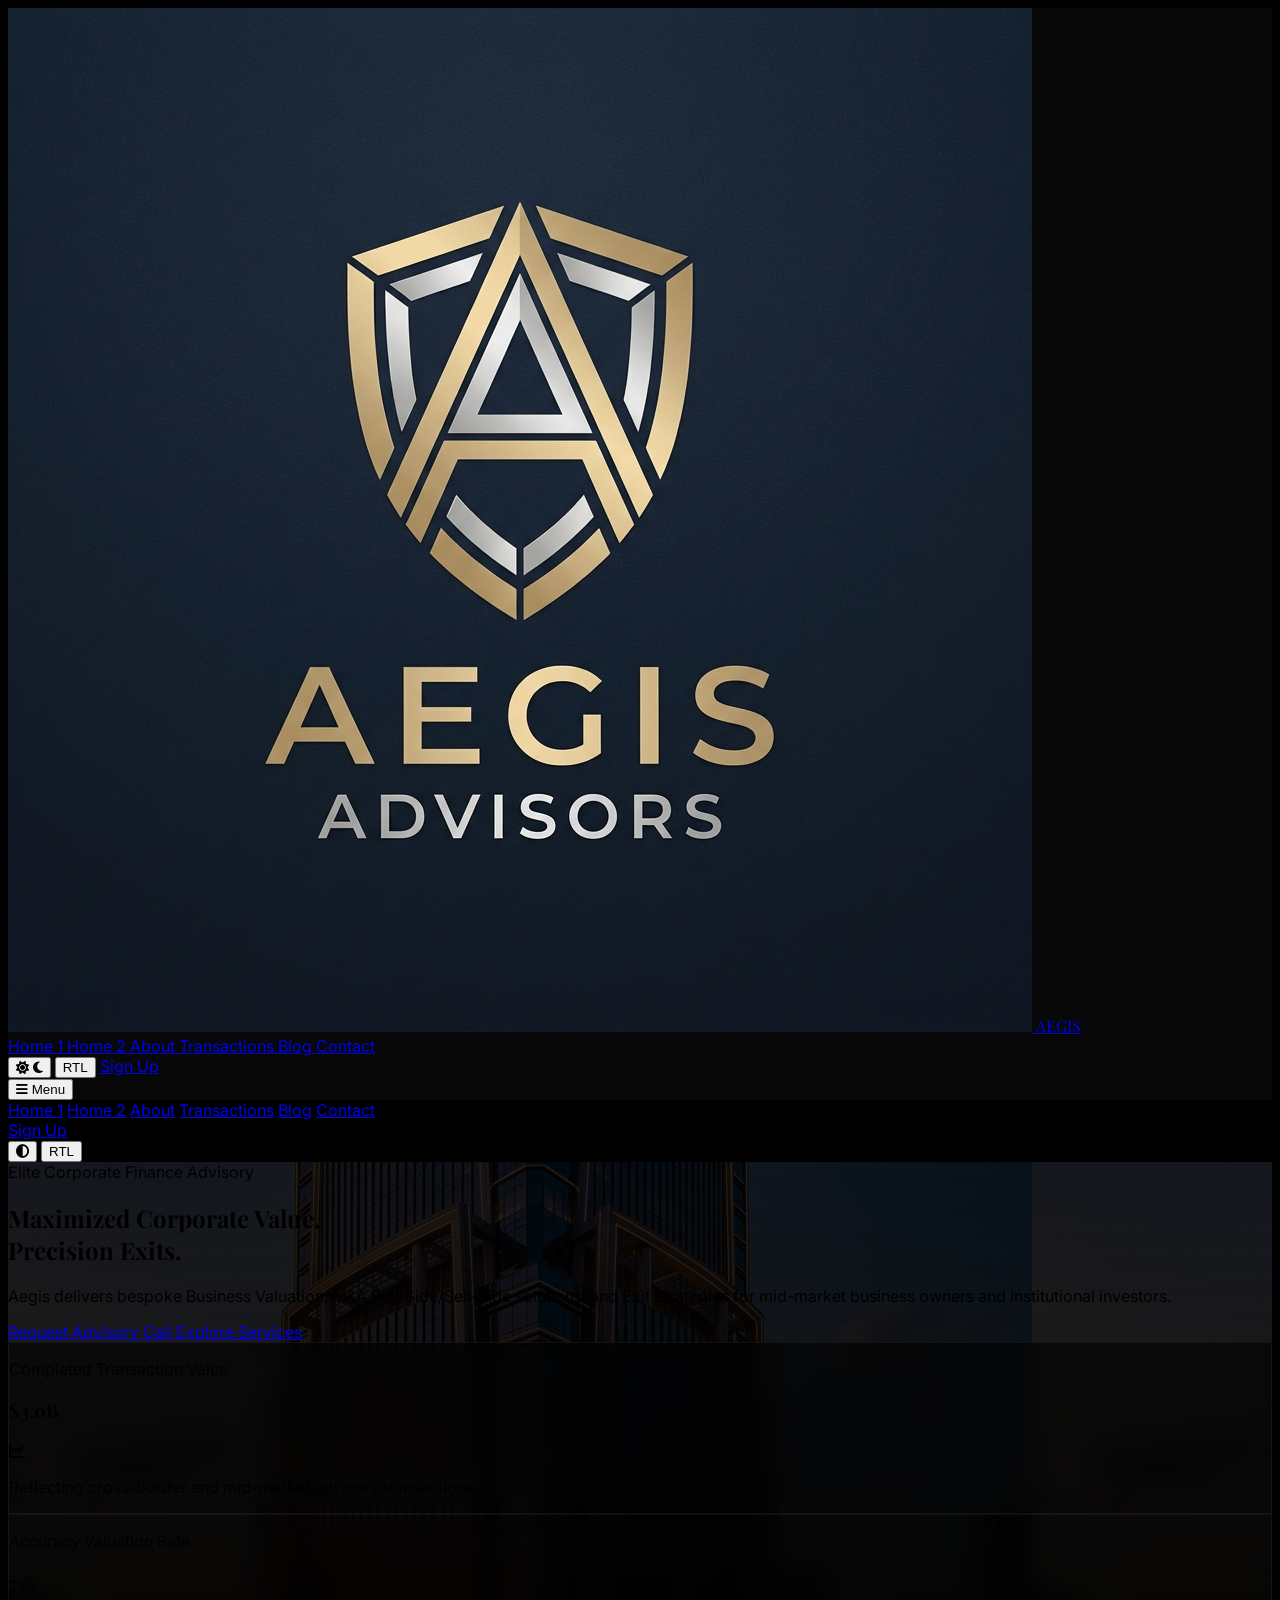
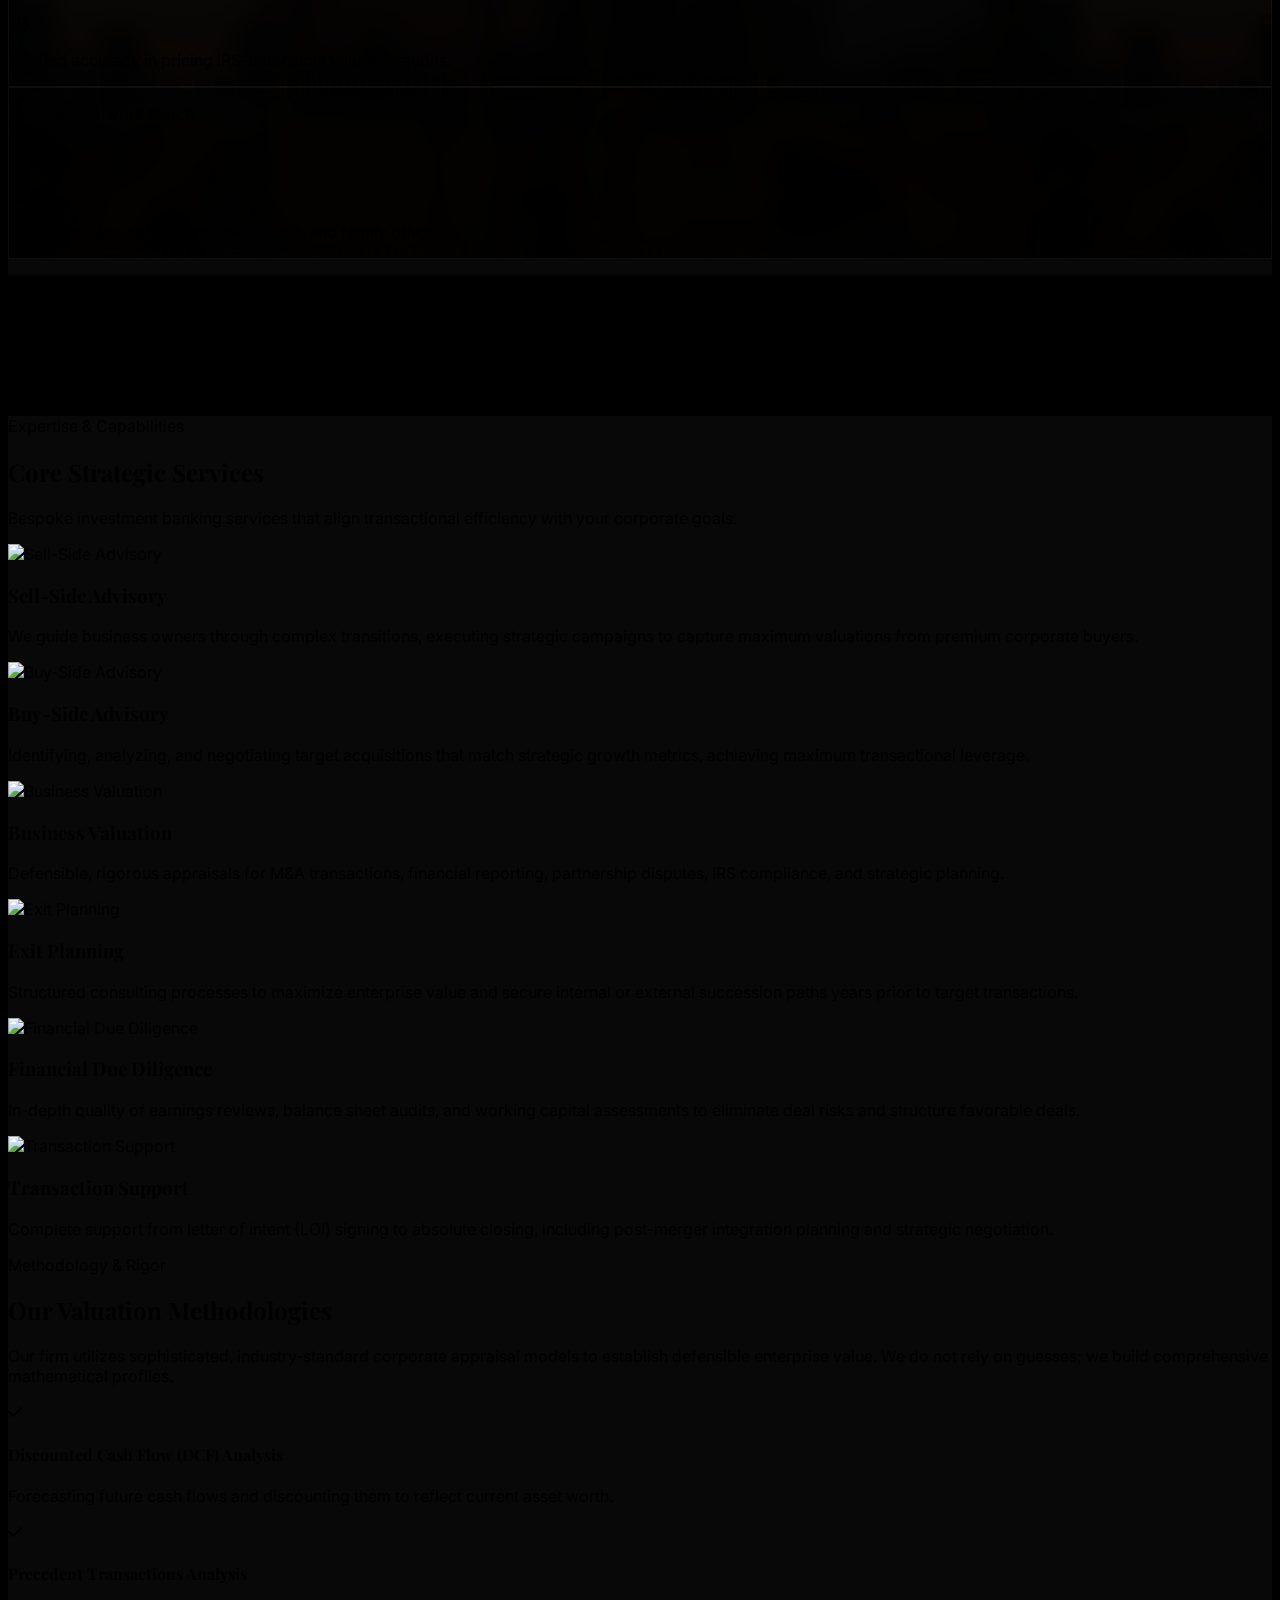
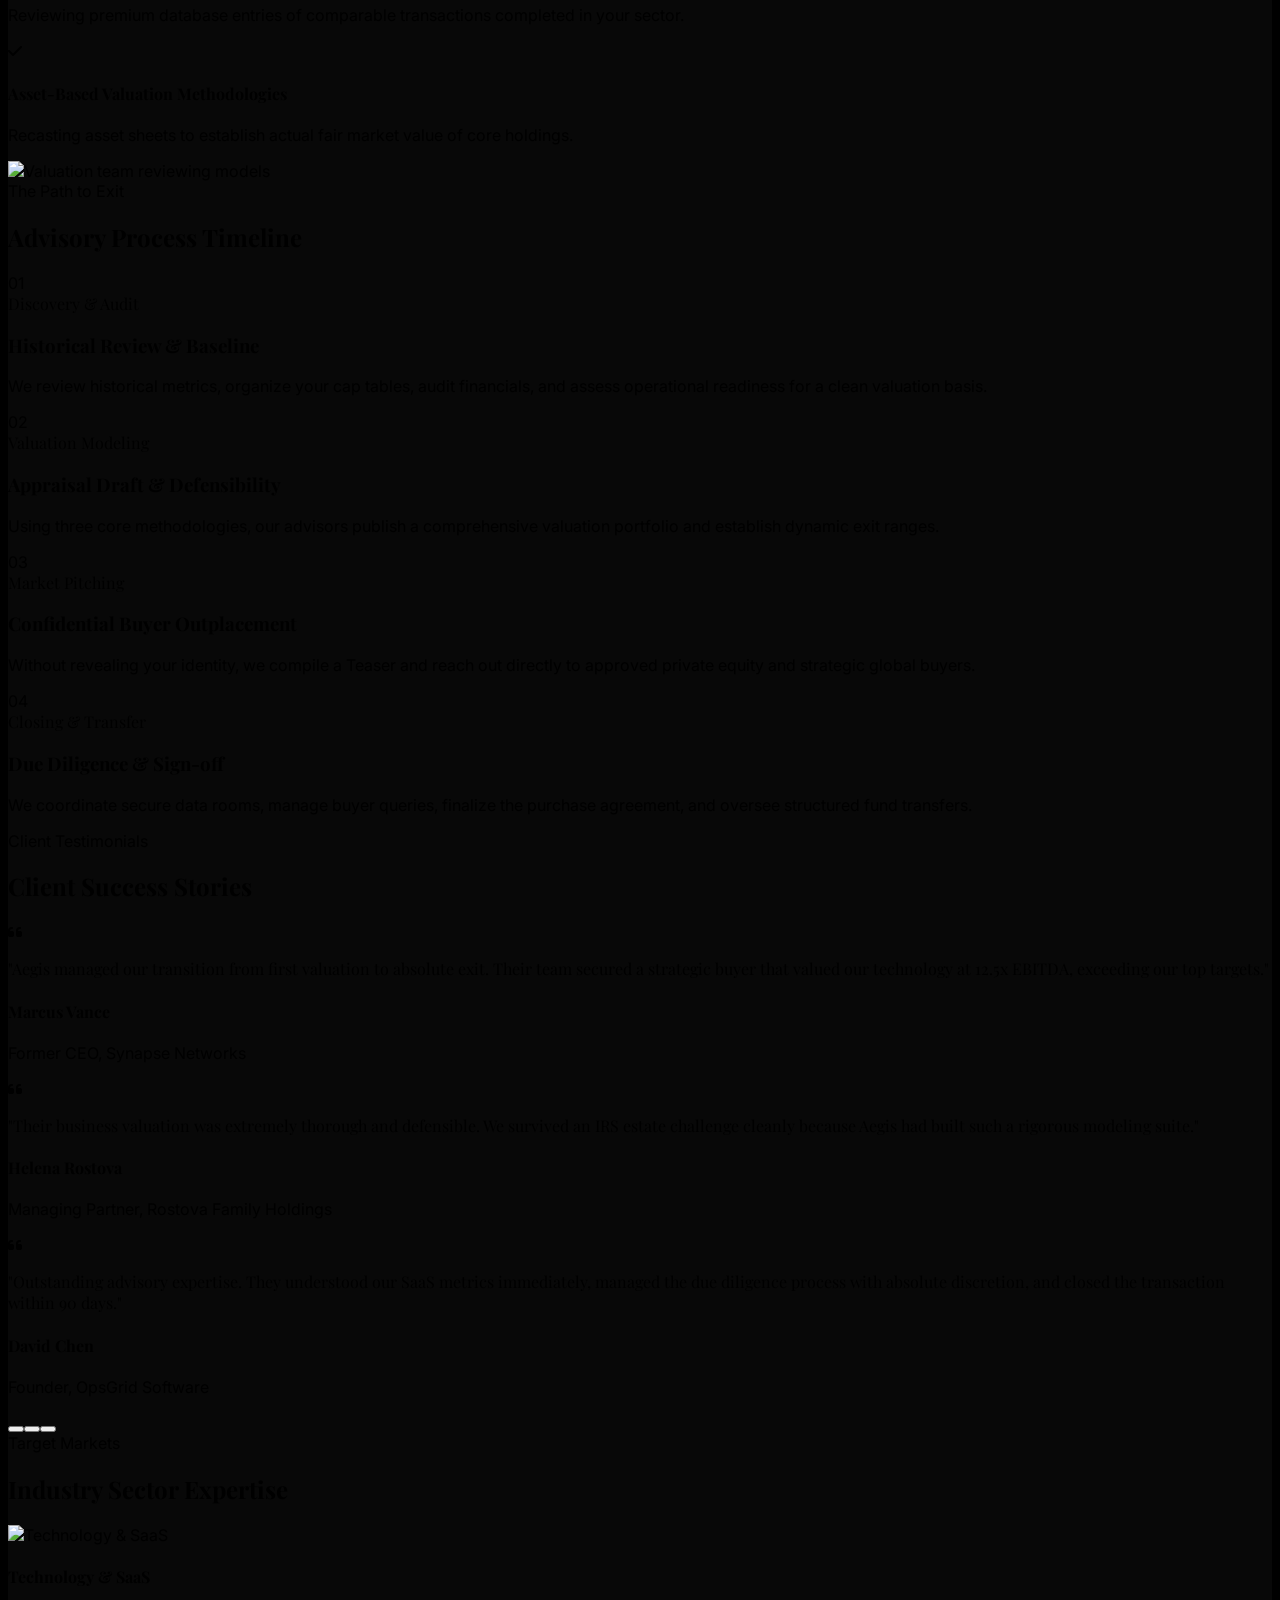
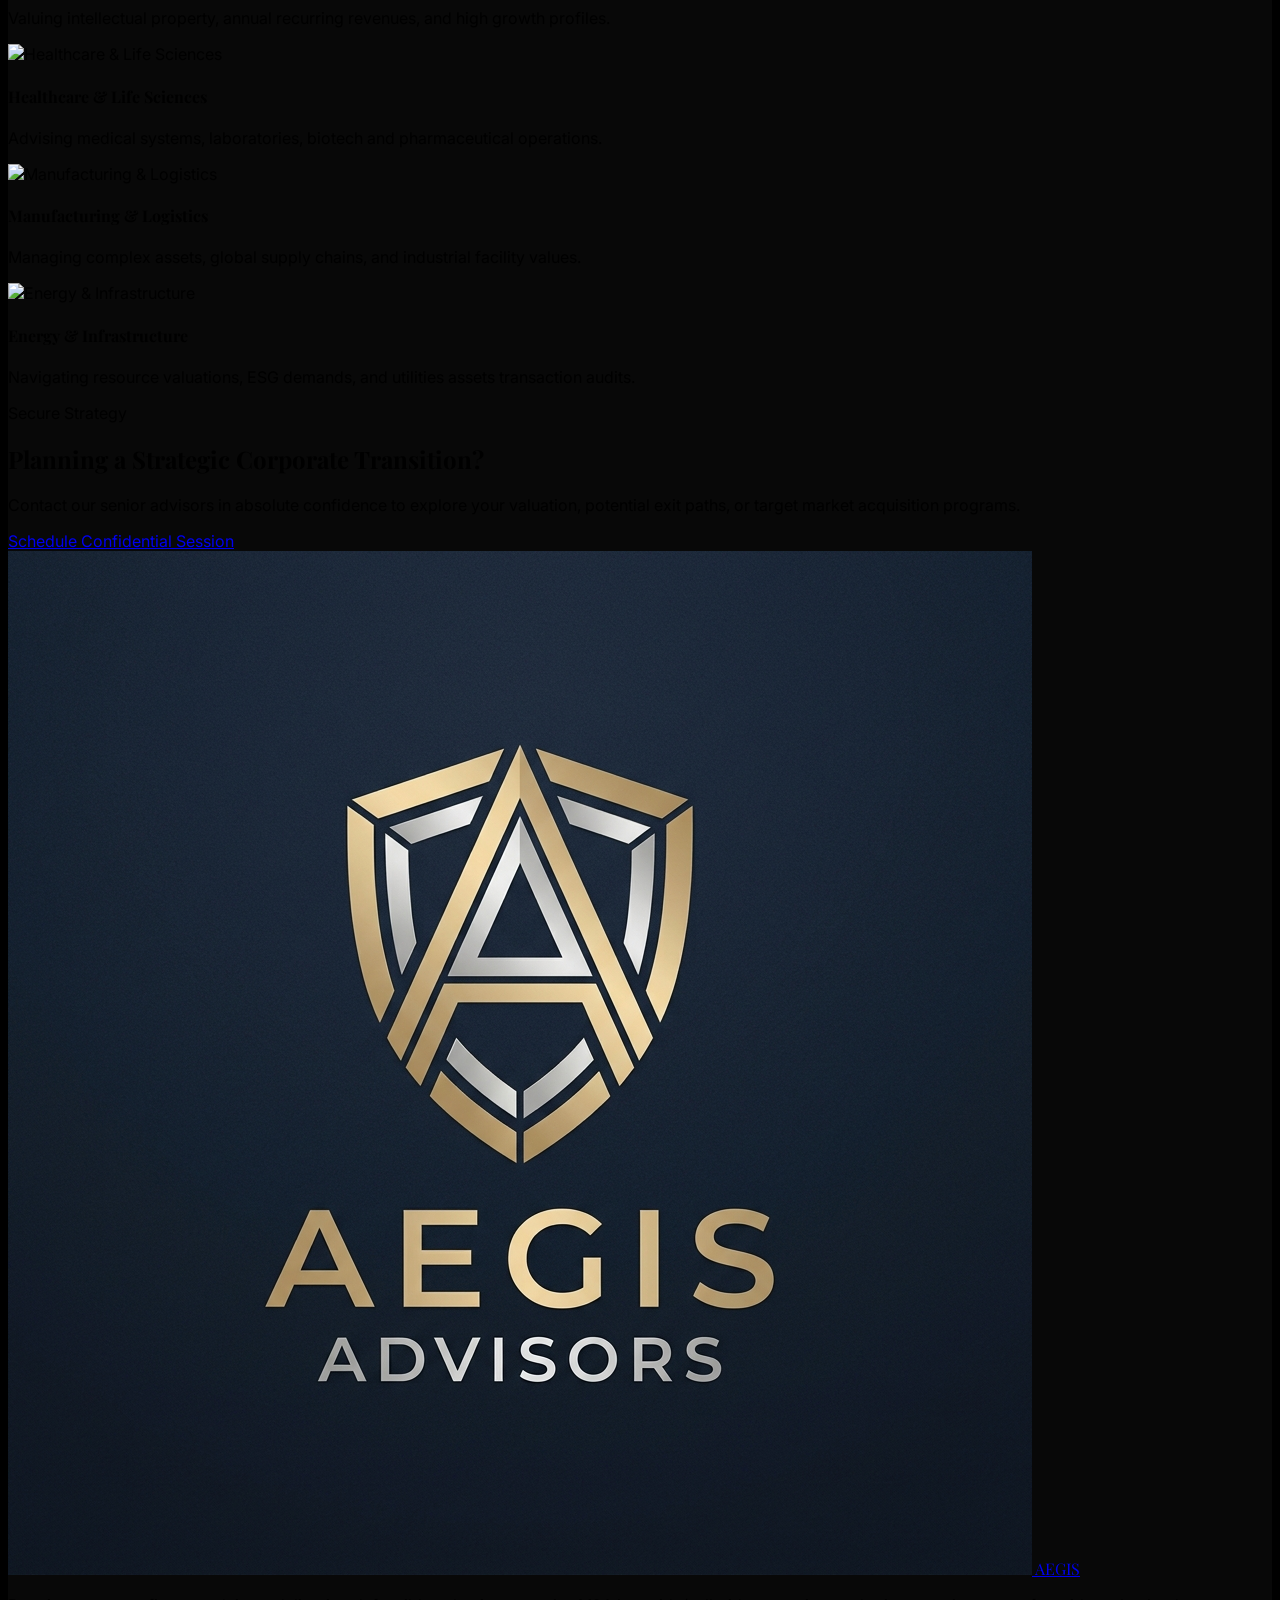
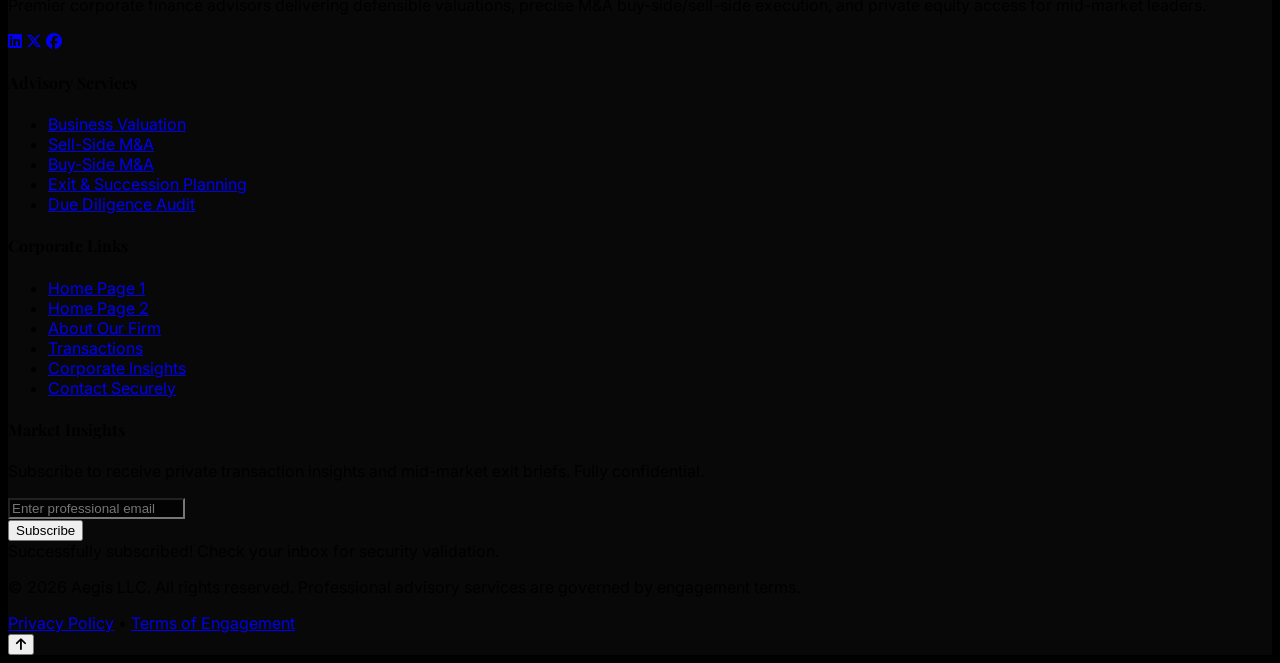
==== commit 1a04b935: "index" ====
--- a/index.html
+++ b/index.html
@@ -55,7 +55,7 @@
   </div>
 
   <!-- Header -->
-  <header id="header" class="fixed top-0 left-0 right-0 z-40 transition-all duration-300 w-full py-4 px-6 md:px-12 flex items-center justify-between bg-transparent">
+  <header id="header" class="fixed top-0 left-0 right-0 z-40 transition-all duration-300 w-full py-4 px-4 lg:px-6 xl:px-12 flex items-center justify-between bg-transparent">
     <a href="index.html" class="flex items-center space-x-3 rtl:space-x-reverse" id="header-logo">
       <img src="logo.png" alt="Aegis Logo" class="h-10 w-auto rounded">
       <span class="text-2xl font-bold tracking-wider text-brand-navy dark:text-white font-serif flex items-center">
@@ -64,7 +64,7 @@
     </a>
 
     <!-- Desktop Navigation -->
-    <nav class="hidden lg:flex items-center space-x-8 rtl:space-x-reverse font-sans text-sm uppercase tracking-wider">
+    <nav class="hidden lg:flex items-center space-x-4 xl:space-x-8 rtl:space-x-reverse font-sans text-sm uppercase tracking-wider">
       <a href="index.html" class="nav-link relative text-brand-navy dark:text-slate-300 hover:text-brand-gold transition duration-300 py-2">
         Home 1
         <span class="nav-indicator absolute bottom-0 left-0 w-full h-[2px] bg-brand-gold scale-x-0 transition-transform duration-300"></span>
@@ -92,7 +92,7 @@
     </nav>
 
     <!-- Toolbar controls -->
-    <div class="hidden lg:flex items-center space-x-4 rtl:space-x-reverse">
+    <div class="hidden lg:flex items-center space-x-2 xl:space-x-4 rtl:space-x-reverse">
       <!-- Theme Toggle -->
       <button id="theme-toggle" class="w-10 h-10 flex items-center justify-center rounded-full border border-slate-300/30 dark:border-white/10 text-brand-navy dark:text-slate-300 hover:bg-slate-200/50 dark:hover:bg-slate-800/50 transition" aria-label="Toggle theme">
         <i class="fa-solid fa-sun sun-icon hidden text-brand-gold text-sm"></i>
@@ -109,16 +109,9 @@
 
     <!-- Mobile controls & Hamburger -->
     <div class="flex lg:hidden items-center space-x-2 rtl:space-x-reverse">
-      <button id="theme-toggle-mobile" class="p-2 text-brand-navy dark:text-slate-300" onclick="document.getElementById('theme-toggle').click()">
-        <i class="fa-solid fa-circle-half-stroke"></i>
-      </button>
-      <button id="rtl-toggle-mobile" class="px-2 py-0.5 text-xs rounded border border-brand-navy/30 dark:border-white/30 text-brand-navy dark:text-slate-300" onclick="document.getElementById('rtl-toggle').click()">
-        RTL
-      </button>
-      <button id="hamburger-menu" class="p-2 focus:outline-none flex flex-col justify-between w-6 h-5" aria-expanded="false" aria-label="Toggle mobile menu">
-        <span class="w-full h-0.5 bg-brand-navy dark:bg-white transition-all duration-300"></span>
-        <span class="w-full h-0.5 bg-brand-navy dark:bg-white transition-all duration-300"></span>
-        <span class="w-full h-0.5 bg-brand-navy dark:bg-white transition-all duration-300"></span>
+      <button id="hamburger-menu" class="flex items-center space-x-2 px-3 py-2 border border-brand-navy/30 dark:border-white/30 text-brand-navy dark:text-white rounded focus:outline-none hover:bg-slate-200/50 dark:hover:bg-slate-800/50 transition" aria-expanded="false" aria-label="Toggle mobile menu">
+        <i class="fa-solid fa-bars text-lg" id="hamburger-icon"></i>
+        <span class="text-xs uppercase tracking-wider font-semibold">Menu</span>
       </button>
     </div>
   </header>
@@ -133,6 +126,18 @@
     <a href="contact.html" class="hover:text-brand-gold transition duration-300">Contact</a>
     <div class="h-[1px] w-24 bg-brand-gold/40"></div>
     <a href="signup.html" class="px-6 py-2.5 bg-brand-gold text-brand-navy font-semibold text-sm rounded hover:bg-white transition">Sign Up</a>
+    
+    <div class="h-[1px] w-24 bg-brand-gold/40"></div>
+    <div class="flex items-center space-x-6 mt-4">
+      <!-- Mobile Theme Toggle -->
+      <button id="theme-toggle-mobile" class="w-12 h-12 flex items-center justify-center rounded-full border border-white/20 text-white hover:bg-white/10 transition" onclick="document.getElementById('theme-toggle').click()" aria-label="Toggle theme">
+        <i class="fa-solid fa-circle-half-stroke text-lg"></i>
+      </button>
+      <!-- Mobile RTL Toggle -->
+      <button id="rtl-toggle-mobile" class="w-12 h-12 flex items-center justify-center text-sm font-bold rounded-full border border-white/20 text-white hover:bg-white/10 transition" onclick="document.getElementById('rtl-toggle').click()" aria-label="Toggle text direction">
+        RTL
+      </button>
+    </div>
   </div>
 
   <main class="flex-grow pt-20">
@@ -241,57 +246,81 @@
 
         <div class="grid md:grid-cols-2 lg:grid-cols-3 gap-8">
           <!-- Card 1 -->
-          <div class="bg-slate-50 dark:bg-brand-midnight p-8 rounded-xl border border-slate-200/50 dark:border-slate-800/50 hover-glow" data-aos="fade-up">
-            <div class="text-brand-gold text-3xl mb-4"><i class="fa-solid fa-briefcase"></i></div>
-            <h3 class="text-xl font-bold font-serif text-slate-900 dark:text-white mb-2">Sell-Side Advisory</h3>
-            <p class="text-slate-600 dark:text-slate-400 text-sm">
-              We guide business owners through complex transitions, executing strategic campaigns to capture maximum valuations from premium corporate buyers.
-            </p>
+          <div class="bg-slate-50 dark:bg-brand-midnight rounded-xl border border-slate-200/50 dark:border-slate-800/50 hover-glow overflow-hidden flex flex-col justify-between" data-aos="fade-up">
+            <div class="h-48 overflow-hidden">
+              <img src="https://images.unsplash.com/photo-1454165804606-c3d57bc86b40?auto=format&fit=crop&w=600&q=80" alt="Sell-Side Advisory" class="w-full h-full object-cover transform hover:scale-105 transition duration-500">
+            </div>
+            <div class="p-6 md:p-8 flex-grow">
+              <h3 class="text-xl font-bold font-serif text-slate-900 dark:text-white mb-2">Sell-Side Advisory</h3>
+              <p class="text-slate-600 dark:text-slate-400 text-sm">
+                We guide business owners through complex transitions, executing strategic campaigns to capture maximum valuations from premium corporate buyers.
+              </p>
+            </div>
           </div>
 
           <!-- Card 2 -->
-          <div class="bg-slate-50 dark:bg-brand-midnight p-8 rounded-xl border border-slate-200/50 dark:border-slate-800/50 hover-glow" data-aos="fade-up" data-aos-delay="100">
-            <div class="text-brand-gold text-3xl mb-4"><i class="fa-solid fa-handshake"></i></div>
-            <h3 class="text-xl font-bold font-serif text-slate-900 dark:text-white mb-2">Buy-Side Advisory</h3>
-            <p class="text-slate-600 dark:text-slate-400 text-sm">
-              Identifying, analyzing, and negotiating target acquisitions that match strategic growth metrics, achieving maximum transactional leverage.
-            </p>
+          <div class="bg-slate-50 dark:bg-brand-midnight rounded-xl border border-slate-200/50 dark:border-slate-800/50 hover-glow overflow-hidden flex flex-col justify-between" data-aos="fade-up" data-aos-delay="100">
+            <div class="h-48 overflow-hidden">
+              <img src="https://images.unsplash.com/photo-1519389950473-47ba0277781c?auto=format&fit=crop&w=600&q=80" alt="Buy-Side Advisory" class="w-full h-full object-cover transform hover:scale-105 transition duration-500">
+            </div>
+            <div class="p-6 md:p-8 flex-grow">
+              <h3 class="text-xl font-bold font-serif text-slate-900 dark:text-white mb-2">Buy-Side Advisory</h3>
+              <p class="text-slate-600 dark:text-slate-400 text-sm">
+                Identifying, analyzing, and negotiating target acquisitions that match strategic growth metrics, achieving maximum transactional leverage.
+              </p>
+            </div>
           </div>
 
           <!-- Card 3 -->
-          <div class="bg-slate-50 dark:bg-brand-midnight p-8 rounded-xl border border-slate-200/50 dark:border-slate-800/50 hover-glow" data-aos="fade-up" data-aos-delay="200">
-            <div class="text-brand-gold text-3xl mb-4"><i class="fa-solid fa-chart-pie"></i></div>
-            <h3 class="text-xl font-bold font-serif text-slate-900 dark:text-white mb-2">Business Valuation</h3>
-            <p class="text-slate-600 dark:text-slate-400 text-sm">
-              Defensible, rigorous appraisals for M&A transactions, financial reporting, partnership disputes, IRS compliance, and strategic planning.
-            </p>
+          <div class="bg-slate-50 dark:bg-brand-midnight rounded-xl border border-slate-200/50 dark:border-slate-800/50 hover-glow overflow-hidden flex flex-col justify-between" data-aos="fade-up" data-aos-delay="200">
+            <div class="h-48 overflow-hidden">
+              <img src="https://images.unsplash.com/photo-1590283603385-17ffb3a7f29f?auto=format&fit=crop&w=600&q=80" alt="Business Valuation" class="w-full h-full object-cover transform hover:scale-105 transition duration-500">
+            </div>
+            <div class="p-6 md:p-8 flex-grow">
+              <h3 class="text-xl font-bold font-serif text-slate-900 dark:text-white mb-2">Business Valuation</h3>
+              <p class="text-slate-600 dark:text-slate-400 text-sm">
+                Defensible, rigorous appraisals for M&A transactions, financial reporting, partnership disputes, IRS compliance, and strategic planning.
+              </p>
+            </div>
           </div>
 
           <!-- Card 4 -->
-          <div class="bg-slate-50 dark:bg-brand-midnight p-8 rounded-xl border border-slate-200/50 dark:border-slate-800/50 hover-glow" data-aos="fade-up">
-            <div class="text-brand-gold text-3xl mb-4"><i class="fa-solid fa-door-open"></i></div>
-            <h3 class="text-xl font-bold font-serif text-slate-900 dark:text-white mb-2">Exit Planning</h3>
-            <p class="text-slate-600 dark:text-slate-400 text-sm">
-              Structured consulting processes to maximize enterprise value and secure internal or external succession paths years prior to target transactions.
-            </p>
+          <div class="bg-slate-50 dark:bg-brand-midnight rounded-xl border border-slate-200/50 dark:border-slate-800/50 hover-glow overflow-hidden flex flex-col justify-between" data-aos="fade-up">
+            <div class="h-48 overflow-hidden">
+              <img src="https://images.unsplash.com/photo-1507679799987-c73779587ccf?auto=format&fit=crop&w=600&q=80" alt="Exit Planning" class="w-full h-full object-cover transform hover:scale-105 transition duration-500">
+            </div>
+            <div class="p-6 md:p-8 flex-grow">
+              <h3 class="text-xl font-bold font-serif text-slate-900 dark:text-white mb-2">Exit Planning</h3>
+              <p class="text-slate-600 dark:text-slate-400 text-sm">
+                Structured consulting processes to maximize enterprise value and secure internal or external succession paths years prior to target transactions.
+              </p>
+            </div>
           </div>
 
           <!-- Card 5 -->
-          <div class="bg-slate-50 dark:bg-brand-midnight p-8 rounded-xl border border-slate-200/50 dark:border-slate-800/50 hover-glow" data-aos="fade-up" data-aos-delay="100">
-            <div class="text-brand-gold text-3xl mb-4"><i class="fa-solid fa-magnifying-glass-chart"></i></div>
-            <h3 class="text-xl font-bold font-serif text-slate-900 dark:text-white mb-2">Financial Due Diligence</h3>
-            <p class="text-slate-600 dark:text-slate-400 text-sm">
-              In-depth quality of earnings reviews, balance sheet audits, and working capital assessments to eliminate deal risks and structure favorable deals.
-            </p>
+          <div class="bg-slate-50 dark:bg-brand-midnight rounded-xl border border-slate-200/50 dark:border-slate-800/50 hover-glow overflow-hidden flex flex-col justify-between" data-aos="fade-up" data-aos-delay="100">
+            <div class="h-48 overflow-hidden">
+              <img src="https://images.unsplash.com/photo-1554224155-8d04cb21cd6c?auto=format&fit=crop&w=600&q=80" alt="Financial Due Diligence" class="w-full h-full object-cover transform hover:scale-105 transition duration-500">
+            </div>
+            <div class="p-6 md:p-8 flex-grow">
+              <h3 class="text-xl font-bold font-serif text-slate-900 dark:text-white mb-2">Financial Due Diligence</h3>
+              <p class="text-slate-600 dark:text-slate-400 text-sm">
+                In-depth quality of earnings reviews, balance sheet audits, and working capital assessments to eliminate deal risks and structure favorable deals.
+              </p>
+            </div>
           </div>
 
           <!-- Card 6 -->
-          <div class="bg-slate-50 dark:bg-brand-midnight p-8 rounded-xl border border-slate-200/50 dark:border-slate-800/50 hover-glow" data-aos="fade-up" data-aos-delay="200">
-            <div class="text-brand-gold text-3xl mb-4"><i class="fa-solid fa-shield-halved"></i></div>
-            <h3 class="text-xl font-bold font-serif text-slate-900 dark:text-white mb-2">Transaction Support</h3>
-            <p class="text-slate-600 dark:text-slate-400 text-sm">
-              Complete support from letter of intent (LOI) signing to absolute closing, including post-merger integration planning and strategic negotiation.
-            </p>
+          <div class="bg-slate-50 dark:bg-brand-midnight rounded-xl border border-slate-200/50 dark:border-slate-800/50 hover-glow overflow-hidden flex flex-col justify-between" data-aos="fade-up" data-aos-delay="200">
+            <div class="h-48 overflow-hidden">
+              <img src="https://images.unsplash.com/photo-1450133064473-71024230f91b?auto=format&fit=crop&w=600&q=80" alt="Transaction Support" class="w-full h-full object-cover transform hover:scale-105 transition duration-500">
+            </div>
+            <div class="p-6 md:p-8 flex-grow">
+              <h3 class="text-xl font-bold font-serif text-slate-900 dark:text-white mb-2">Transaction Support</h3>
+              <p class="text-slate-600 dark:text-slate-400 text-sm">
+                Complete support from letter of intent (LOI) signing to absolute closing, including post-merger integration planning and strategic negotiation.
+              </p>
+            </div>
           </div>
         </div>
       </div>
@@ -470,28 +499,48 @@
         </div>
 
         <div class="grid grid-cols-1 sm:grid-cols-2 lg:grid-cols-4 gap-6">
-          <div class="p-6 bg-slate-50 dark:bg-brand-midnight border border-slate-200/50 dark:border-slate-800/50 rounded-xl text-center group hover:border-brand-gold transition duration-300">
-            <div class="text-brand-gold text-3xl mb-3"><i class="fa-solid fa-microchip"></i></div>
-            <h4 class="font-bold font-serif text-slate-900 dark:text-white">Technology & SaaS</h4>
-            <p class="text-slate-500 text-xs mt-2">Valuing intellectual property, annual recurring revenues, and high growth profiles.</p>
-          </div>
-
-          <div class="p-6 bg-slate-50 dark:bg-brand-midnight border border-slate-200/50 dark:border-slate-800/50 rounded-xl text-center group hover:border-brand-gold transition duration-300">
-            <div class="text-brand-gold text-3xl mb-3"><i class="fa-solid fa-notes-medical"></i></div>
-            <h4 class="font-bold font-serif text-slate-900 dark:text-white">Healthcare & Life Sciences</h4>
-            <p class="text-slate-500 text-xs mt-2">Advising medical systems, laboratories, biotech and pharmaceutical operations.</p>
-          </div>
-
-          <div class="p-6 bg-slate-50 dark:bg-brand-midnight border border-slate-200/50 dark:border-slate-800/50 rounded-xl text-center group hover:border-brand-gold transition duration-300">
-            <div class="text-brand-gold text-3xl mb-3"><i class="fa-solid fa-industry"></i></div>
-            <h4 class="font-bold font-serif text-slate-900 dark:text-white">Manufacturing & Logistics</h4>
-            <p class="text-slate-500 text-xs mt-2">Managing complex assets, global supply chains, and industrial facility values.</p>
-          </div>
-
-          <div class="p-6 bg-slate-50 dark:bg-brand-midnight border border-slate-200/50 dark:border-slate-800/50 rounded-xl text-center group hover:border-brand-gold transition duration-300">
-            <div class="text-brand-gold text-3xl mb-3"><i class="fa-solid fa-bolt"></i></div>
-            <h4 class="font-bold font-serif text-slate-900 dark:text-white">Energy & Infrastructure</h4>
-            <p class="text-slate-500 text-xs mt-2">Navigating resource valuations, ESG demands, and utilities assets transaction audits.</p>
+          <!-- Technology & SaaS -->
+          <div class="bg-slate-50 dark:bg-brand-midnight border border-slate-200/50 dark:border-slate-800/50 rounded-xl overflow-hidden group hover:border-brand-gold transition duration-300 flex flex-col justify-between">
+            <div class="h-40 overflow-hidden">
+              <img src="https://images.unsplash.com/photo-1518770660439-4636190af475?auto=format&fit=crop&w=400&q=80" alt="Technology & SaaS" class="w-full h-full object-cover transform group-hover:scale-105 transition duration-500">
+            </div>
+            <div class="p-5 flex-grow text-center">
+              <h4 class="font-bold font-serif text-slate-900 dark:text-white">Technology & SaaS</h4>
+              <p class="text-slate-500 text-xs mt-2">Valuing intellectual property, annual recurring revenues, and high growth profiles.</p>
+            </div>
+          </div>
+
+          <!-- Healthcare & Life Sciences -->
+          <div class="bg-slate-50 dark:bg-brand-midnight border border-slate-200/50 dark:border-slate-800/50 rounded-xl overflow-hidden group hover:border-brand-gold transition duration-300 flex flex-col justify-between">
+            <div class="h-40 overflow-hidden">
+              <img src="https://images.unsplash.com/photo-1530026405186-ed1ea0ac7a63?auto=format&fit=crop&w=400&q=80" alt="Healthcare & Life Sciences" class="w-full h-full object-cover transform group-hover:scale-105 transition duration-500">
+            </div>
+            <div class="p-5 flex-grow text-center">
+              <h4 class="font-bold font-serif text-slate-900 dark:text-white">Healthcare & Life Sciences</h4>
+              <p class="text-slate-500 text-xs mt-2">Advising medical systems, laboratories, biotech and pharmaceutical operations.</p>
+            </div>
+          </div>
+
+          <!-- Manufacturing & Logistics -->
+          <div class="bg-slate-50 dark:bg-brand-midnight border border-slate-200/50 dark:border-slate-800/50 rounded-xl overflow-hidden group hover:border-brand-gold transition duration-300 flex flex-col justify-between">
+            <div class="h-40 overflow-hidden">
+              <img src="https://images.unsplash.com/photo-1581091226825-a6a2a5aee158?auto=format&fit=crop&w=400&q=80" alt="Manufacturing & Logistics" class="w-full h-full object-cover transform group-hover:scale-105 transition duration-500">
+            </div>
+            <div class="p-5 flex-grow text-center">
+              <h4 class="font-bold font-serif text-slate-900 dark:text-white">Manufacturing & Logistics</h4>
+              <p class="text-slate-500 text-xs mt-2">Managing complex assets, global supply chains, and industrial facility values.</p>
+            </div>
+          </div>
+
+          <!-- Energy & Infrastructure -->
+          <div class="bg-slate-50 dark:bg-brand-midnight border border-slate-200/50 dark:border-slate-800/50 rounded-xl overflow-hidden group hover:border-brand-gold transition duration-300 flex flex-col justify-between">
+            <div class="h-40 overflow-hidden">
+              <img src="https://images.unsplash.com/photo-1466611653911-95081537e5b7?auto=format&fit=crop&w=400&q=80" alt="Energy & Infrastructure" class="w-full h-full object-cover transform group-hover:scale-105 transition duration-500">
+            </div>
+            <div class="p-5 flex-grow text-center">
+              <h4 class="font-bold font-serif text-slate-900 dark:text-white">Energy & Infrastructure</h4>
+              <p class="text-slate-500 text-xs mt-2">Navigating resource valuations, ESG demands, and utilities assets transaction audits.</p>
+            </div>
           </div>
         </div>
       </div>
@@ -504,12 +553,12 @@
       </div>
       <div class="max-w-3xl mx-auto relative z-10 space-y-6" data-aos="zoom-in">
         <span class="text-brand-gold text-xs font-semibold tracking-widest uppercase">Secure Strategy</span>
-        <h2 class="text-3xl md:text-5xl font-bold font-serif">Planning a Strategic Corporate Transition?</h2>
-        <p class="text-slate-300 text-base max-w-xl mx-auto">
+        <h2 class="text-3xl md:text-5xl font-bold font-serif leading-tight">Planning a Strategic Corporate Transition?</h2>
+        <p class="text-slate-300 text-lg md:text-xl max-w-2xl mx-auto">
           Contact our senior advisors in absolute confidence to explore your valuation, potential exit paths, or target market acquisition programs.
         </p>
-        <div class="pt-4">
-          <a href="contact.html" class="px-8 py-3 bg-brand-gold text-brand-navy hover:bg-white hover:text-brand-navy font-bold uppercase tracking-wider rounded transition shadow-lg">
+        <div class="pt-4 max-w-xs mx-auto md:max-w-none">
+          <a href="contact.html" class="flex md:inline-flex items-center justify-center text-center px-8 py-3 bg-brand-gold text-brand-navy hover:bg-white hover:text-brand-navy font-bold uppercase tracking-wider rounded transition shadow-lg text-sm md:text-base leading-normal w-full md:w-auto">
             Schedule Confidential Session
           </a>
         </div>
@@ -519,7 +568,7 @@
 
   <!-- Footer -->
   <footer class="bg-white dark:bg-brand-navy text-slate-600 dark:text-slate-400 border-t border-slate-200 dark:border-slate-800 py-16 px-6 md:px-12">
-    <div class="max-w-6xl mx-auto grid grid-cols-1 md:grid-cols-4 gap-8">
+    <div class="max-w-6xl mx-auto grid grid-cols-1 md:grid-cols-2 lg:grid-cols-4 gap-8">
       <!-- Col 1: Overview -->
       <div class="space-y-4">
         <a href="index.html" class="flex items-center space-x-2 text-xl font-bold font-serif text-slate-900 dark:text-white tracking-wider">
--- a/style.css
+++ b/style.css
@@ -121,3 +121,122 @@
 [dir="rtl"] #scroll-progress {
   transform-origin: right;
 }
+
+/* Sticky Header Styles */
+#header {
+  transition: background-color 0.3s, border-color 0.3s, backdrop-filter 0.3s, box-shadow 0.3s;
+}
+
+/* When scrolled, add background */
+#header.scrolled {
+  background-color: rgba(255, 255, 255, 0.85) !important;
+  backdrop-filter: blur(12px);
+  -webkit-backdrop-filter: blur(12px);
+  box-shadow: 0 10px 15px -3px rgba(0, 0, 0, 0.05), 0 4px 6px -2px rgba(0, 0, 0, 0.05);
+  border-bottom: 1px solid rgba(0, 0, 0, 0.05);
+}
+
+.dark #header.scrolled {
+  background-color: rgba(0, 0, 0, 0.85) !important;
+  border-bottom: 1px solid rgba(255, 255, 255, 0.08);
+}
+
+/* Global Dark Mode overrides for pure black backgrounds */
+html.dark,
+.dark body {
+  background-color: #000000 !important;
+}
+
+/* Base backgrounds */
+.dark .bg-brand-navy,
+.dark .dark\:bg-brand-navy,
+.dark [class*="bg-brand-navy"],
+.dark [class*="dark:bg-brand-navy"] {
+  background-color: #000000 !important;
+}
+
+/* Secondary dark background (Midnight) becomes slightly elevated black for layout hierarchy */
+.dark .bg-brand-midnight,
+.dark .dark\:bg-brand-midnight,
+.dark [class*="bg-brand-midnight"],
+.dark [class*="dark:bg-brand-midnight"] {
+  background-color: #080808 !important;
+}
+
+/* Card components like tombstones, blog articles, testimonial slides, accordions, etc. */
+.dark .bg-slate-50,
+.dark .dark\:bg-brand-midnight,
+.dark .bg-white {
+  background-color: #080808 !important;
+}
+
+.dark .glass-panel {
+  background: rgba(0, 0, 0, 0.6) !important;
+  border-color: rgba(255, 255, 255, 0.05) !important;
+}
+
+.dark footer {
+  background-color: #000000 !important;
+  border-color: rgba(255, 255, 255, 0.08) !important;
+}
+
+.dark input,
+.dark textarea,
+.dark select {
+  background-color: #030303 !important;
+}
+
+/* Hero section gradients override in dark mode */
+.dark section[style*="hero1.png"],
+.dark div[style*="hero1.png"] {
+  background-image: linear-gradient(to bottom, rgba(0, 0, 0, 0.85), rgba(0, 0, 0, 0.95)), url('hero1.png') !important;
+}
+.dark section[style*="hero2.png"],
+.dark div[style*="hero2.png"] {
+  background-image: linear-gradient(to bottom, rgba(0, 0, 0, 0.85), rgba(0, 0, 0, 0.95)), url('hero2.png') !important;
+}
+.dark section[style*="hero_about.png"],
+.dark div[style*="hero_about.png"] {
+  background-image: linear-gradient(to bottom, rgba(0, 0, 0, 0.85), rgba(0, 0, 0, 0.95)), url('hero_about.png') !important;
+}
+.dark section[style*="hero_blog.png"],
+.dark div[style*="hero_blog.png"] {
+  background-image: linear-gradient(to bottom, rgba(0, 0, 0, 0.85), rgba(0, 0, 0, 0.95)), url('hero_blog.png') !important;
+}
+.dark section[style*="hero_contact.png"],
+.dark div[style*="hero_contact.png"] {
+  background-image: linear-gradient(to bottom, rgba(0, 0, 0, 0.85), rgba(0, 0, 0, 0.95)), url('hero_contact.png') !important;
+}
+.dark section[style*="hero_transactions.png"],
+.dark div[style*="hero_transactions.png"] {
+  background-image: linear-gradient(to bottom, rgba(0, 0, 0, 0.85), rgba(0, 0, 0, 0.95)), url('hero_transactions.png') !important;
+}
+
+/* Custom Tailwind utility override for home2.html hero middle gradient color */
+.dark .via-\[\#0c1f35\] {
+  --tw-gradient-to: rgba(0, 0, 0, 0) !important;
+  --tw-gradient-stops: var(--tw-gradient-from), #030303 var(--tw-gradient-via-position), var(--tw-gradient-to) !important;
+}
+
+/* About Page Font Weight Overrides */
+.about-page p,
+.about-page span:not(.nav-indicator):not(.fa-solid):not(.fa-brands),
+.about-page li,
+.about-page div:not(#header):not(#mobile-nav):not(footer):not(.fixed) {
+  font-weight: 500 !important;
+}
+
+.about-page h1,
+.about-page h2,
+.about-page h3,
+.about-page h4,
+.about-page h5,
+.about-page h6 {
+  font-weight: 700 !important;
+}
+
+.about-page header *,
+.about-page footer *,
+.about-page #mobile-nav * {
+  font-weight: inherit !important;
+}
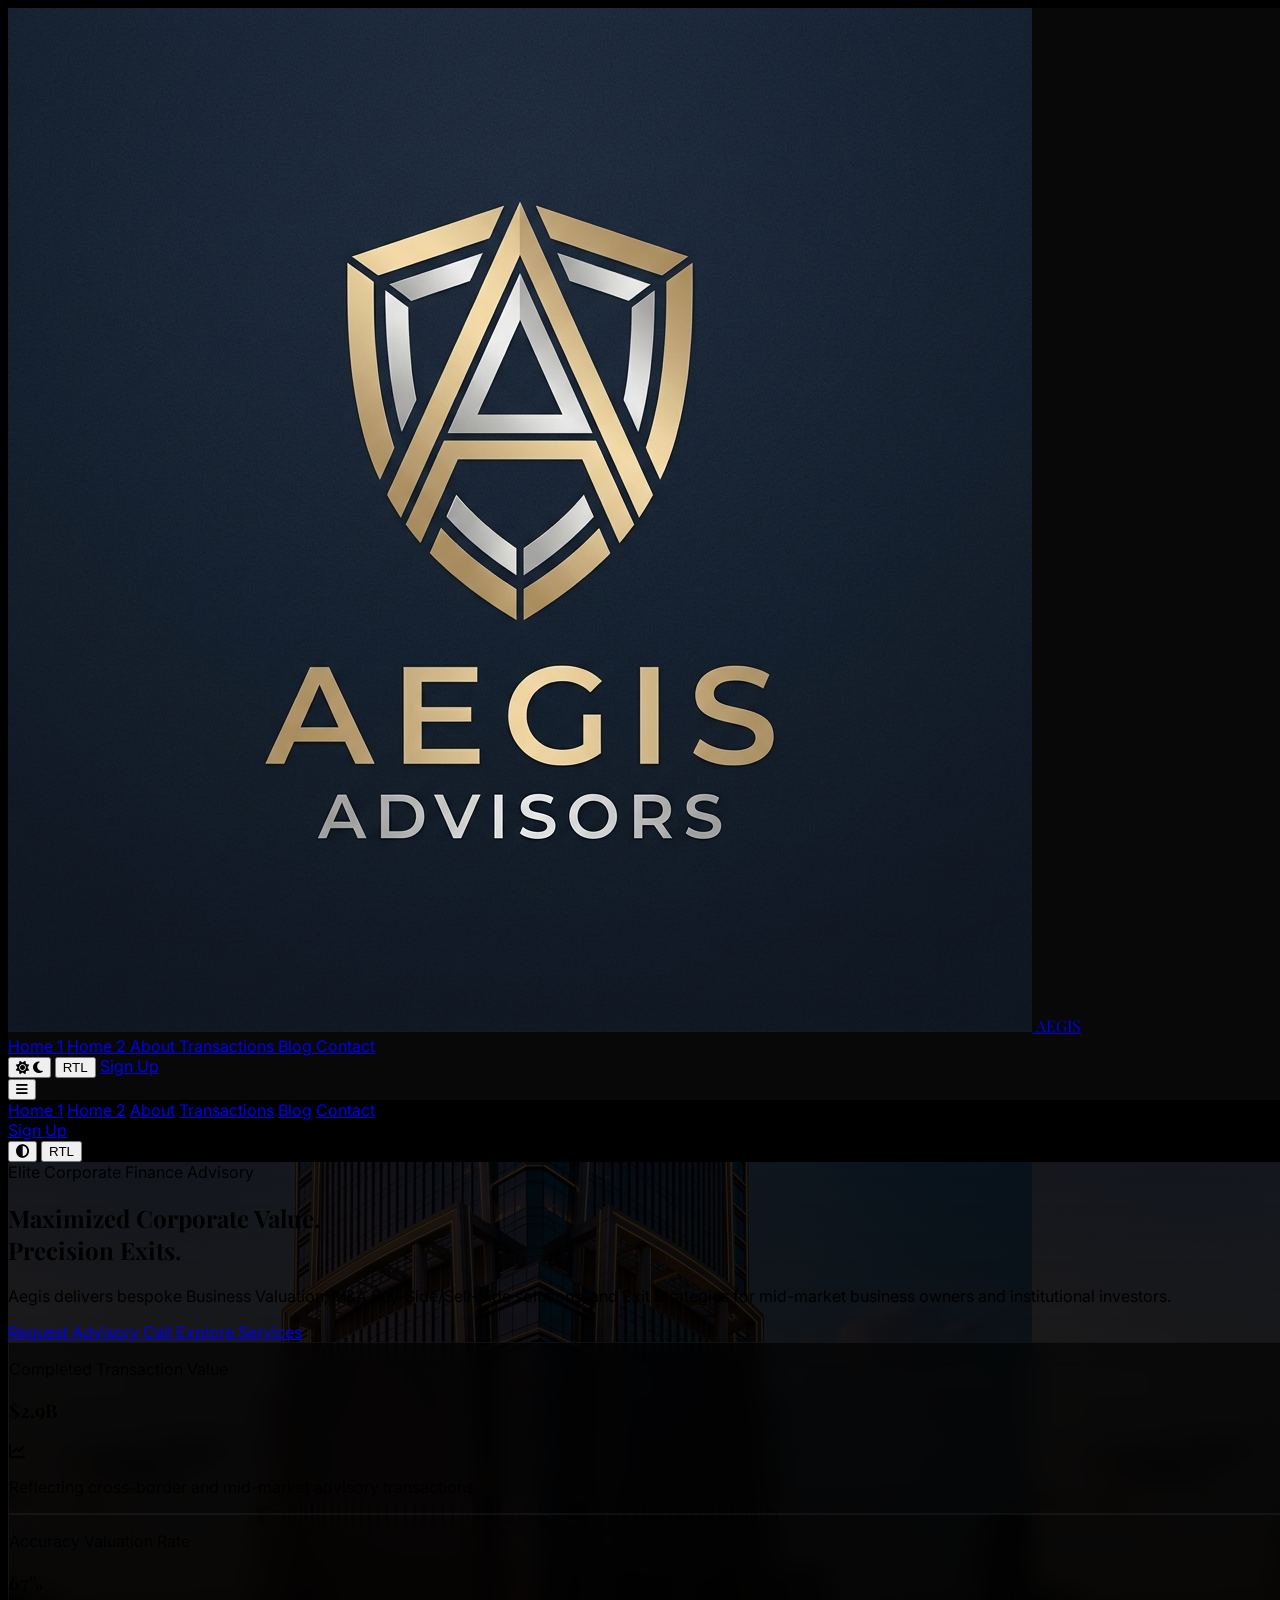
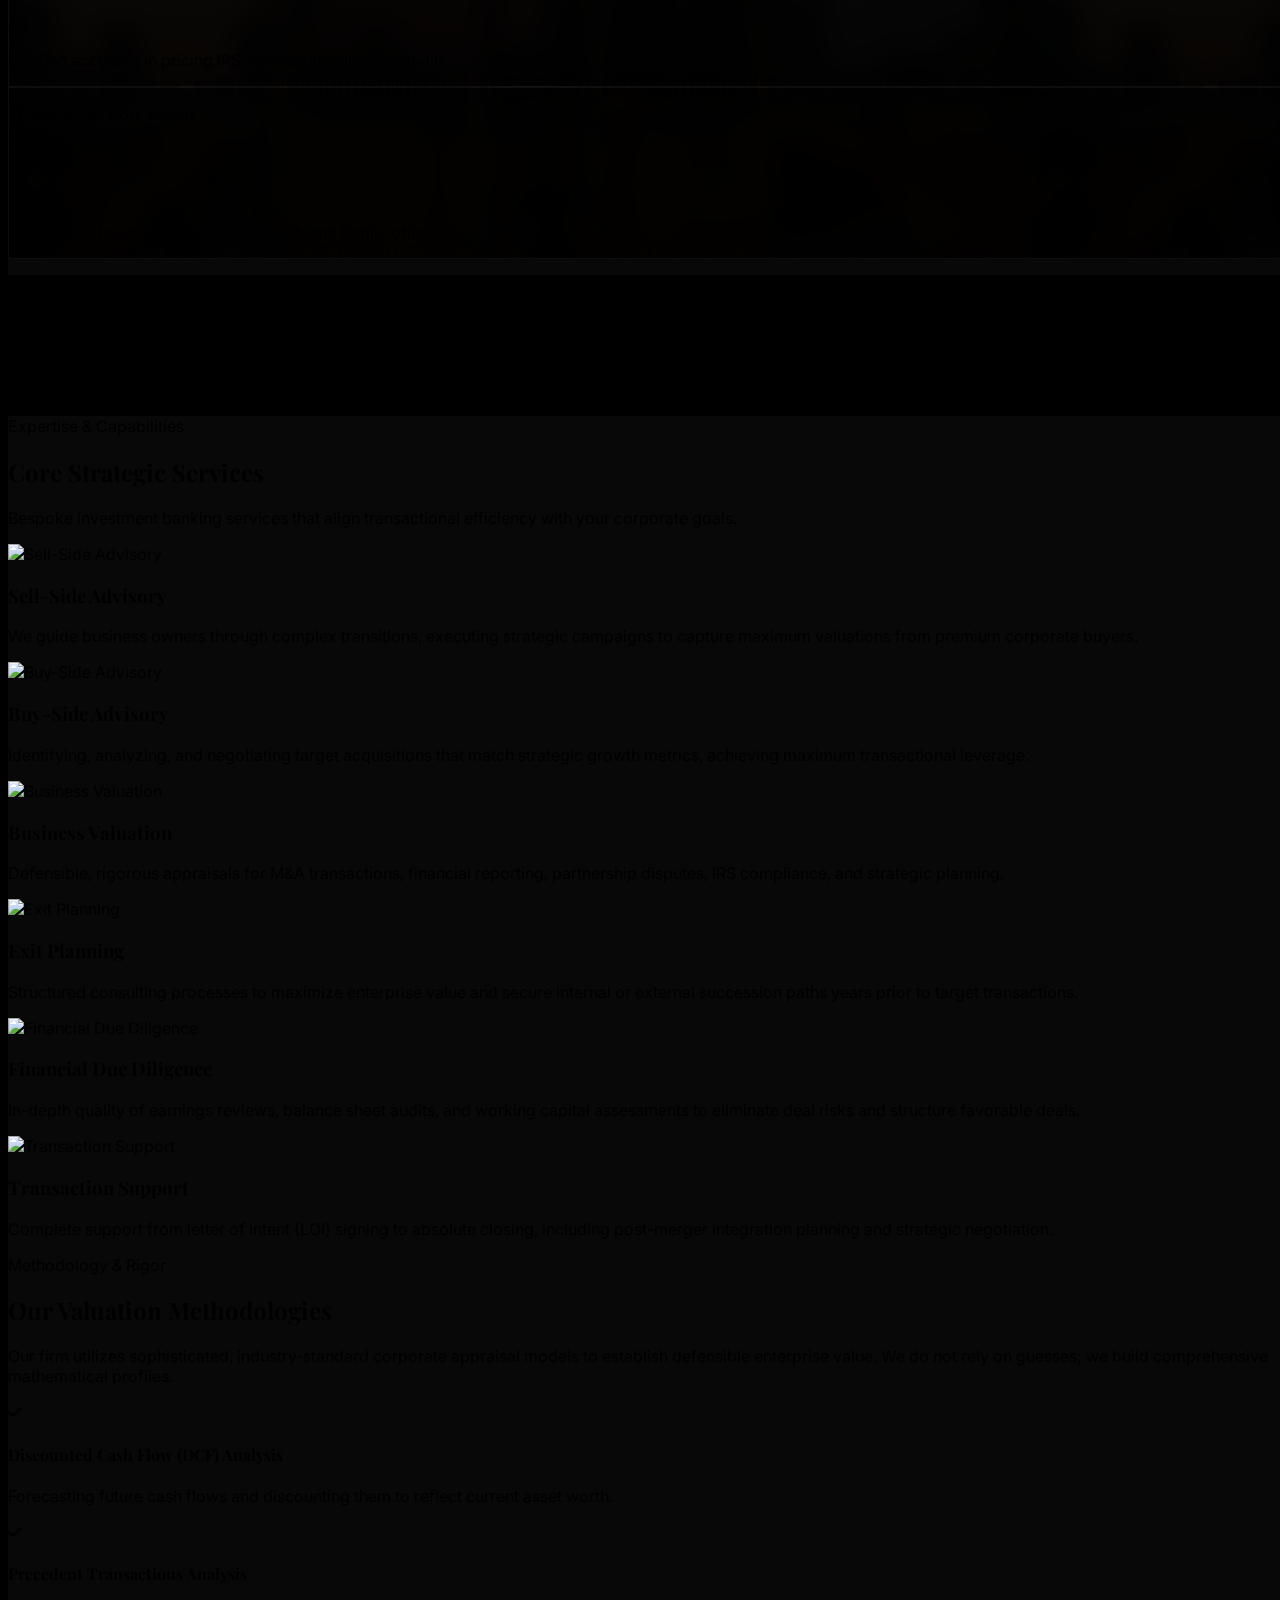
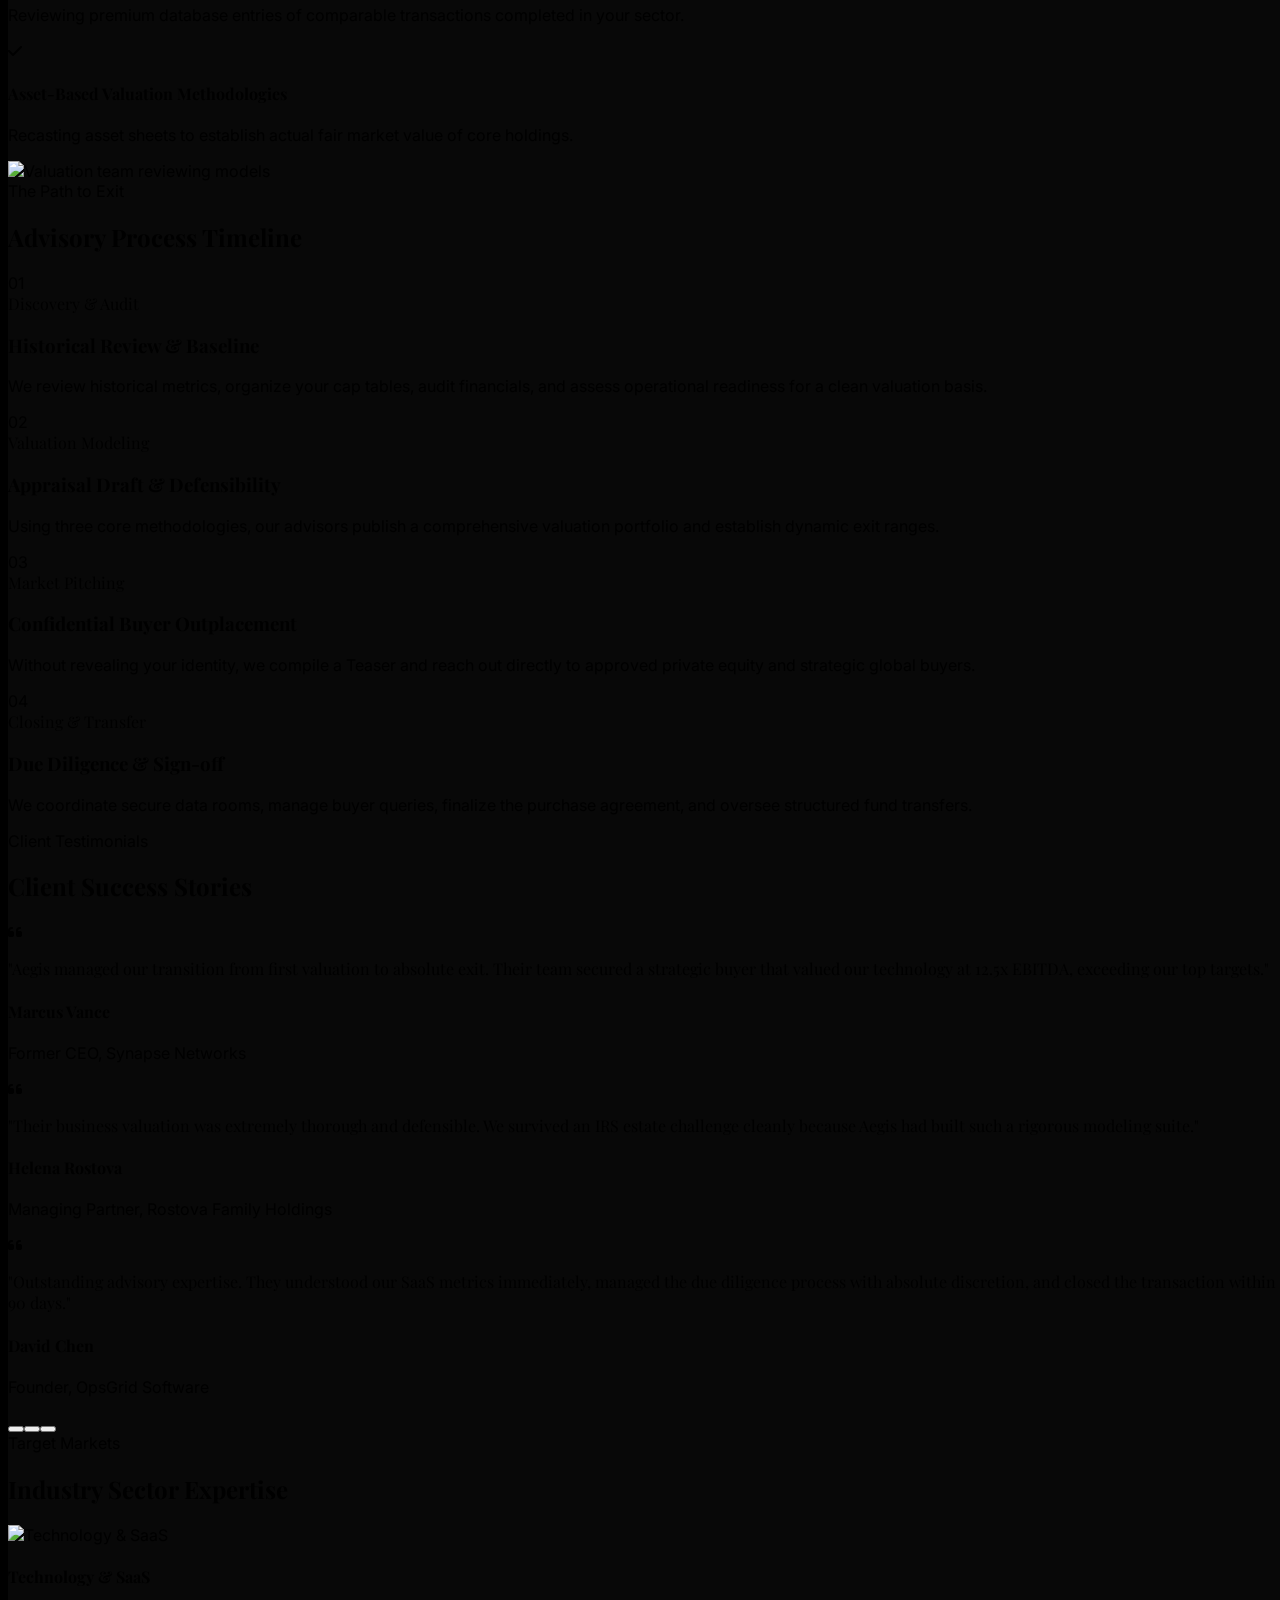
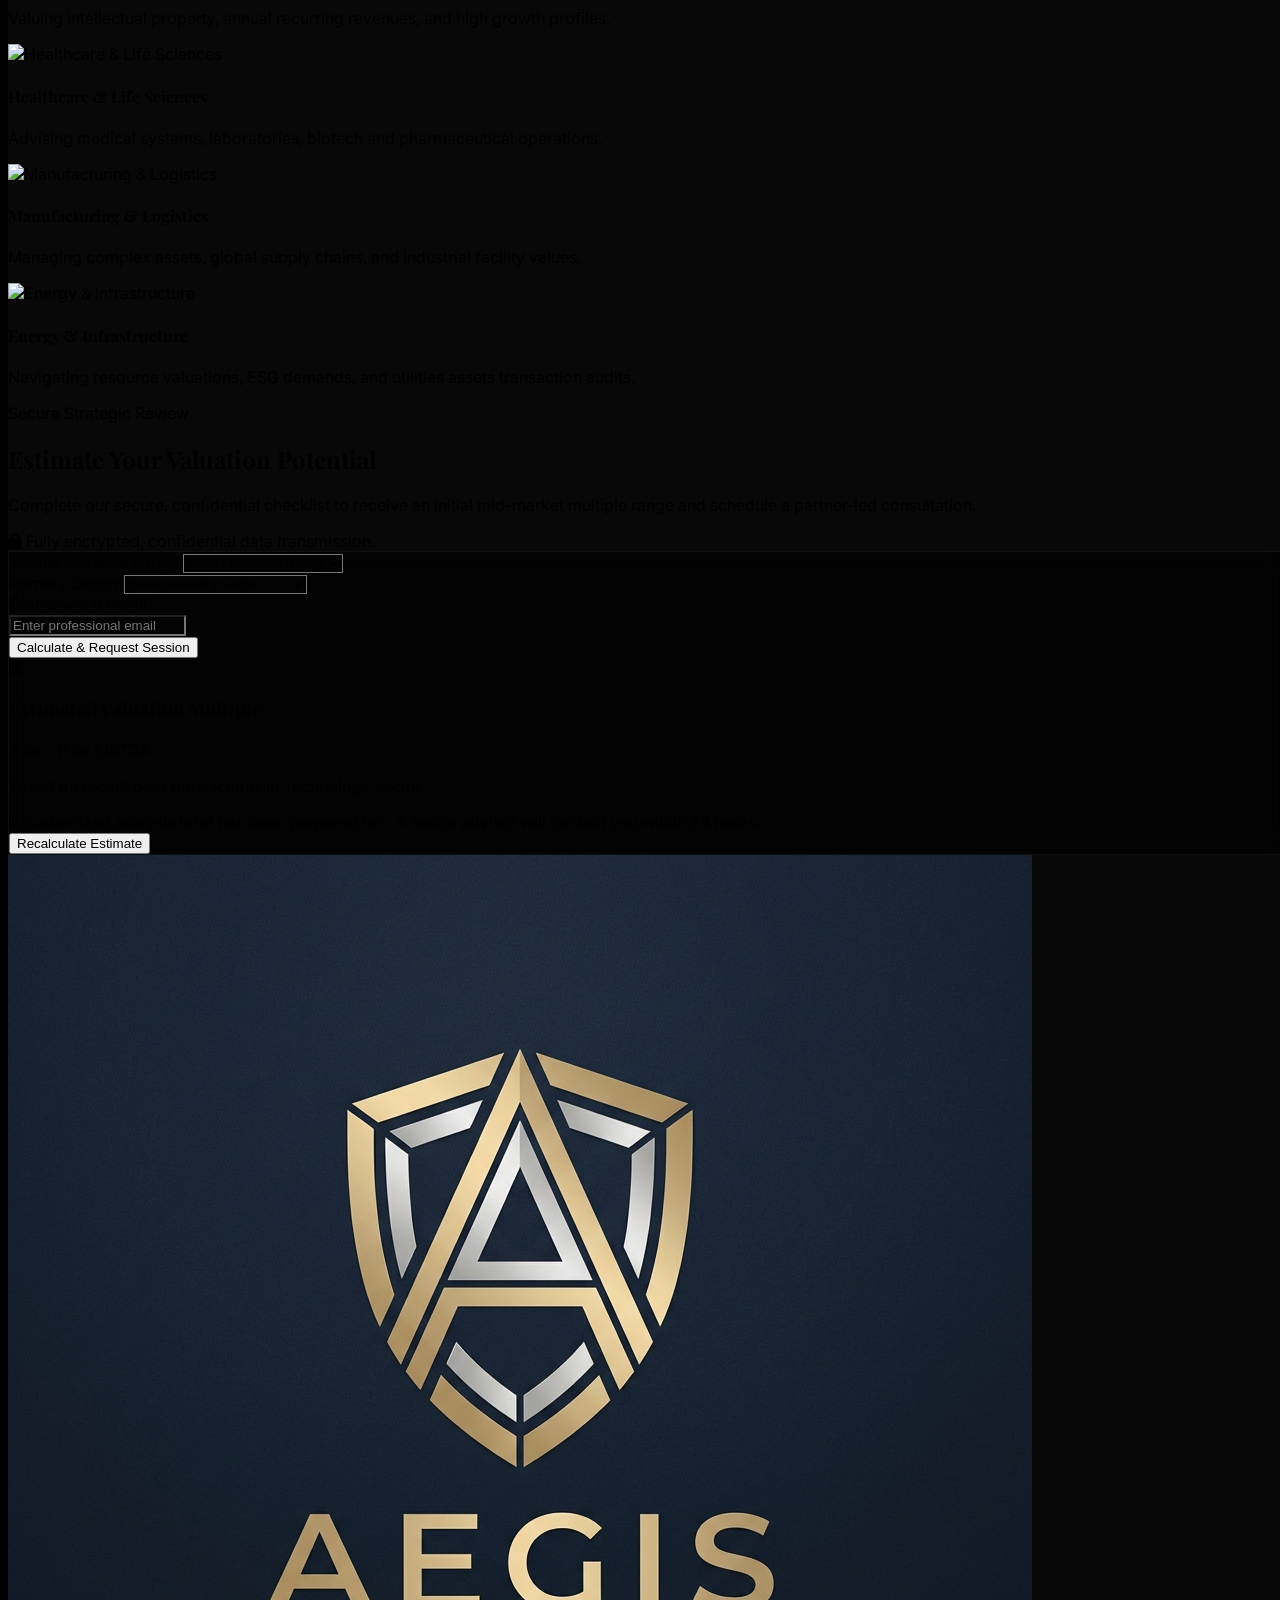
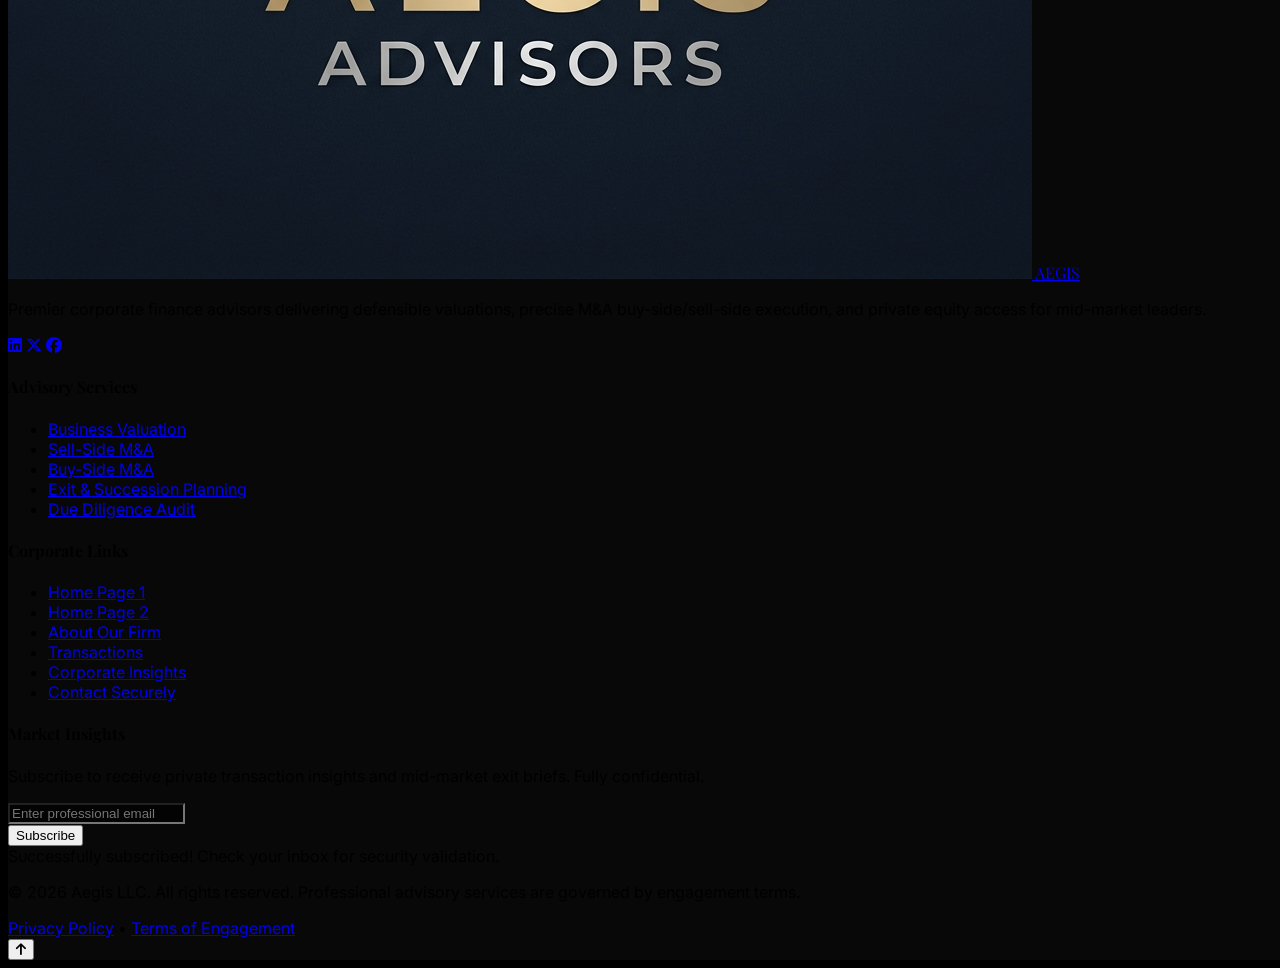
==== commit 3ab4446d: "blog" ====
--- a/index.html
+++ b/index.html
@@ -42,7 +42,7 @@
   <!-- AOS (Animate On Scroll) -->
   <link href="https://unpkg.com/aos@2.3.1/dist/aos.css" rel="stylesheet">
   <!-- FontAwesome for icons -->
-  <link rel="stylesheet" href="https://cdnjs.cloudflare.com/ajax/libs/font-awesome/6.4.0/css/all.min.css">
+  <link rel="stylesheet" href="https://cdnjs.cloudflare.com/ajax/libs/font-awesome/6.5.1/css/all.min.css">
   <!-- Custom Stylesheet -->
   <link rel="stylesheet" href="style.css">
   <link rel="icon" type="image/png" href="logo.png">
@@ -55,7 +55,7 @@
   </div>
 
   <!-- Header -->
-  <header id="header" class="fixed top-0 left-0 right-0 z-40 transition-all duration-300 w-full py-4 px-4 lg:px-6 xl:px-12 flex items-center justify-between bg-transparent">
+  <header id="header" class="fixed top-0 left-0 right-0 z-40 transition-all duration-300 py-4 px-4 lg:px-6 xl:px-12 flex items-center justify-between bg-transparent">
     <a href="index.html" class="flex items-center space-x-3 rtl:space-x-reverse" id="header-logo">
       <img src="logo.png" alt="Aegis Logo" class="h-10 w-auto rounded">
       <span class="text-2xl font-bold tracking-wider text-brand-navy dark:text-white font-serif flex items-center">
@@ -109,9 +109,8 @@
 
     <!-- Mobile controls & Hamburger -->
     <div class="flex lg:hidden items-center space-x-2 rtl:space-x-reverse">
-      <button id="hamburger-menu" class="flex items-center space-x-2 px-3 py-2 border border-brand-navy/30 dark:border-white/30 text-brand-navy dark:text-white rounded focus:outline-none hover:bg-slate-200/50 dark:hover:bg-slate-800/50 transition" aria-expanded="false" aria-label="Toggle mobile menu">
+      <button id="hamburger-menu" class="flex items-center px-3 py-2 border border-brand-navy/30 dark:border-white/30 text-brand-navy dark:text-white rounded focus:outline-none hover:bg-slate-200/50 dark:hover:bg-slate-800/50 transition" aria-expanded="false" aria-label="Toggle mobile menu">
         <i class="fa-solid fa-bars text-lg" id="hamburger-icon"></i>
-        <span class="text-xs uppercase tracking-wider font-semibold">Menu</span>
       </button>
     </div>
   </header>
@@ -513,7 +512,7 @@
           <!-- Healthcare & Life Sciences -->
           <div class="bg-slate-50 dark:bg-brand-midnight border border-slate-200/50 dark:border-slate-800/50 rounded-xl overflow-hidden group hover:border-brand-gold transition duration-300 flex flex-col justify-between">
             <div class="h-40 overflow-hidden">
-              <img src="https://images.unsplash.com/photo-1530026405186-ed1ea0ac7a63?auto=format&fit=crop&w=400&q=80" alt="Healthcare & Life Sciences" class="w-full h-full object-cover transform group-hover:scale-105 transition duration-500">
+              <img src="https://images.unsplash.com/photo-1576091160550-2173dba999ef?auto=format&fit=crop&w=400&q=80" alt="Healthcare & Life Sciences" class="w-full h-full object-cover transform group-hover:scale-105 transition duration-500">
             </div>
             <div class="p-5 flex-grow text-center">
               <h4 class="font-bold font-serif text-slate-900 dark:text-white">Healthcare & Life Sciences</h4>
@@ -546,21 +545,87 @@
       </div>
     </section>
 
-    <!-- Call to Action Section -->
-    <section class="py-20 px-6 md:px-12 bg-gradient-to-r from-brand-navy via-brand-midnight to-brand-navy text-white text-center relative overflow-hidden">
+    <!-- Call to Action Section / Valuation Estimator -->
+    <section class="py-20 px-6 md:px-12 bg-gradient-to-r from-brand-navy via-brand-midnight to-brand-navy text-white relative overflow-hidden">
       <div class="absolute inset-0 opacity-10 pointer-events-none">
         <div class="absolute top-0 right-0 w-80 h-80 bg-brand-gold rounded-full blur-3xl"></div>
       </div>
-      <div class="max-w-3xl mx-auto relative z-10 space-y-6" data-aos="zoom-in">
-        <span class="text-brand-gold text-xs font-semibold tracking-widest uppercase">Secure Strategy</span>
-        <h2 class="text-3xl md:text-5xl font-bold font-serif leading-tight">Planning a Strategic Corporate Transition?</h2>
-        <p class="text-slate-300 text-lg md:text-xl max-w-2xl mx-auto">
-          Contact our senior advisors in absolute confidence to explore your valuation, potential exit paths, or target market acquisition programs.
-        </p>
-        <div class="pt-4 max-w-xs mx-auto md:max-w-none">
-          <a href="contact.html" class="flex md:inline-flex items-center justify-center text-center px-8 py-3 bg-brand-gold text-brand-navy hover:bg-white hover:text-brand-navy font-bold uppercase tracking-wider rounded transition shadow-lg text-sm md:text-base leading-normal w-full md:w-auto">
-            Schedule Confidential Session
-          </a>
+      <div class="max-w-6xl mx-auto relative z-10 grid lg:grid-cols-12 gap-12 items-center" data-aos="zoom-in">
+        <!-- Left Column -->
+        <div class="lg:col-span-6 space-y-6 text-left rtl:text-right">
+          <span class="inline-block px-3 py-1 bg-brand-gold/10 border border-brand-gold/30 text-brand-gold text-xs font-semibold tracking-widest uppercase rounded-full">
+            Secure Strategic Review
+          </span>
+          <h2 class="text-3xl md:text-5xl font-bold font-serif leading-tight">Estimate Your Valuation Potential</h2>
+          <p class="text-slate-300 text-base md:text-lg max-w-xl">
+            Complete our secure, confidential checklist to receive an initial mid-market multiple range and schedule a partner-led consultation.
+          </p>
+          <div class="flex items-center space-x-3 rtl:space-x-reverse text-xs text-slate-400">
+            <i class="fa-solid fa-lock text-brand-gold"></i>
+            <span>Fully encrypted, confidential data transmission.</span>
+          </div>
+        </div>
+
+        <!-- Right Column (Interactive Glassmorphic Form) -->
+        <div class="lg:col-span-6">
+          <div class="glass-panel p-8 rounded-2xl border border-white/10 relative overflow-hidden bg-brand-navy/60 backdrop-blur-md">
+            <!-- Form State -->
+            <form class="valuation-estimator-form space-y-4">
+              <div>
+                <label class="block text-xs font-semibold uppercase tracking-wider text-slate-300 mb-2">Annual Revenue Range</label>
+                <select required class="estimator-revenue w-full bg-slate-900 border border-slate-700/80 text-white text-sm rounded px-4 py-2.5 focus:outline-none focus:border-brand-gold transition">
+                  <option value="" disabled selected>Select Revenue Range</option>
+                  <option value="5-20">$5M - $20M</option>
+                  <option value="20-50">$20M - $50M</option>
+                  <option value="50-100">$50M - $100M</option>
+                  <option value="100-250">$100M - $250M</option>
+                  <option value="250+">$250M+</option>
+                </select>
+              </div>
+
+              <div>
+                <label class="block text-xs font-semibold uppercase tracking-wider text-slate-300 mb-2">Primary Sector</label>
+                <select required class="estimator-sector w-full bg-slate-900 border border-slate-700/80 text-white text-sm rounded px-4 py-2.5 focus:outline-none focus:border-brand-gold transition">
+                  <option value="" disabled selected>Select Industry Sector</option>
+                  <option value="tech">Technology & SaaS</option>
+                  <option value="health">Healthcare & Life Sciences</option>
+                  <option value="manufacturing">Manufacturing & Logistics</option>
+                  <option value="energy">Energy & Infrastructure</option>
+                  <option value="other">Other Services</option>
+                </select>
+              </div>
+
+              <div>
+                <label class="block text-xs font-semibold uppercase tracking-wider text-slate-300 mb-2">Professional Email</label>
+                <div class="relative">
+                  <input type="email" required placeholder="Enter professional email" class="estimator-email w-full bg-slate-900 border border-slate-700/80 text-white text-sm rounded px-4 py-2.5 focus:outline-none focus:border-brand-gold transition">
+                  <span class="estimator-email-error text-[10px] text-red-500 block mt-1"></span>
+                </div>
+              </div>
+
+              <button type="submit" class="w-full bg-brand-gold hover:bg-white text-brand-navy hover:text-brand-navy text-xs font-bold uppercase tracking-widest py-3 rounded transition duration-300">
+                Calculate & Request Session
+              </button>
+            </form>
+
+            <!-- Success/Result State (hidden by default) -->
+            <div class="estimator-result hidden space-y-6 text-center py-4">
+              <div class="w-16 h-16 bg-brand-gold/10 text-brand-gold rounded-full flex items-center justify-center mx-auto text-2xl">
+                <i class="fa-solid fa-calculator"></i>
+              </div>
+              <div class="space-y-2">
+                <h3 class="text-xl font-bold font-serif text-white">Estimated Valuation Multiple</h3>
+                <p class="estimator-multiple-range text-3xl font-extrabold text-brand-gold tracking-wider">8.5x - 11.5x EBITDA</p>
+                <p class="text-xs text-slate-400">Based on recent peer transactions in <span class="estimator-result-sector text-white">Technology</span> sector.</p>
+              </div>
+              <div class="p-4 bg-brand-gold/5 border border-brand-gold/20 rounded-lg text-xs text-slate-300 text-left rtl:text-right">
+                A customized analysis brief has been prepared for <strong class="estimator-result-email text-white"></strong>. A senior advisor will contact you within 24 hours.
+              </div>
+              <button type="button" class="estimator-reset-btn text-xs text-brand-gold hover:text-white underline font-semibold transition">
+                Recalculate Estimate
+              </button>
+            </div>
+          </div>
         </div>
       </div>
     </section>
--- a/style.css
+++ b/style.css
@@ -3,6 +3,12 @@
 :root {
   --font-sans: 'Inter', sans-serif;
   --font-serif: 'Playfair Display', serif;
+}
+
+html, body {
+  overflow-x: hidden;
+  width: 100%;
+  max-width: 100%;
 }
 
 body {
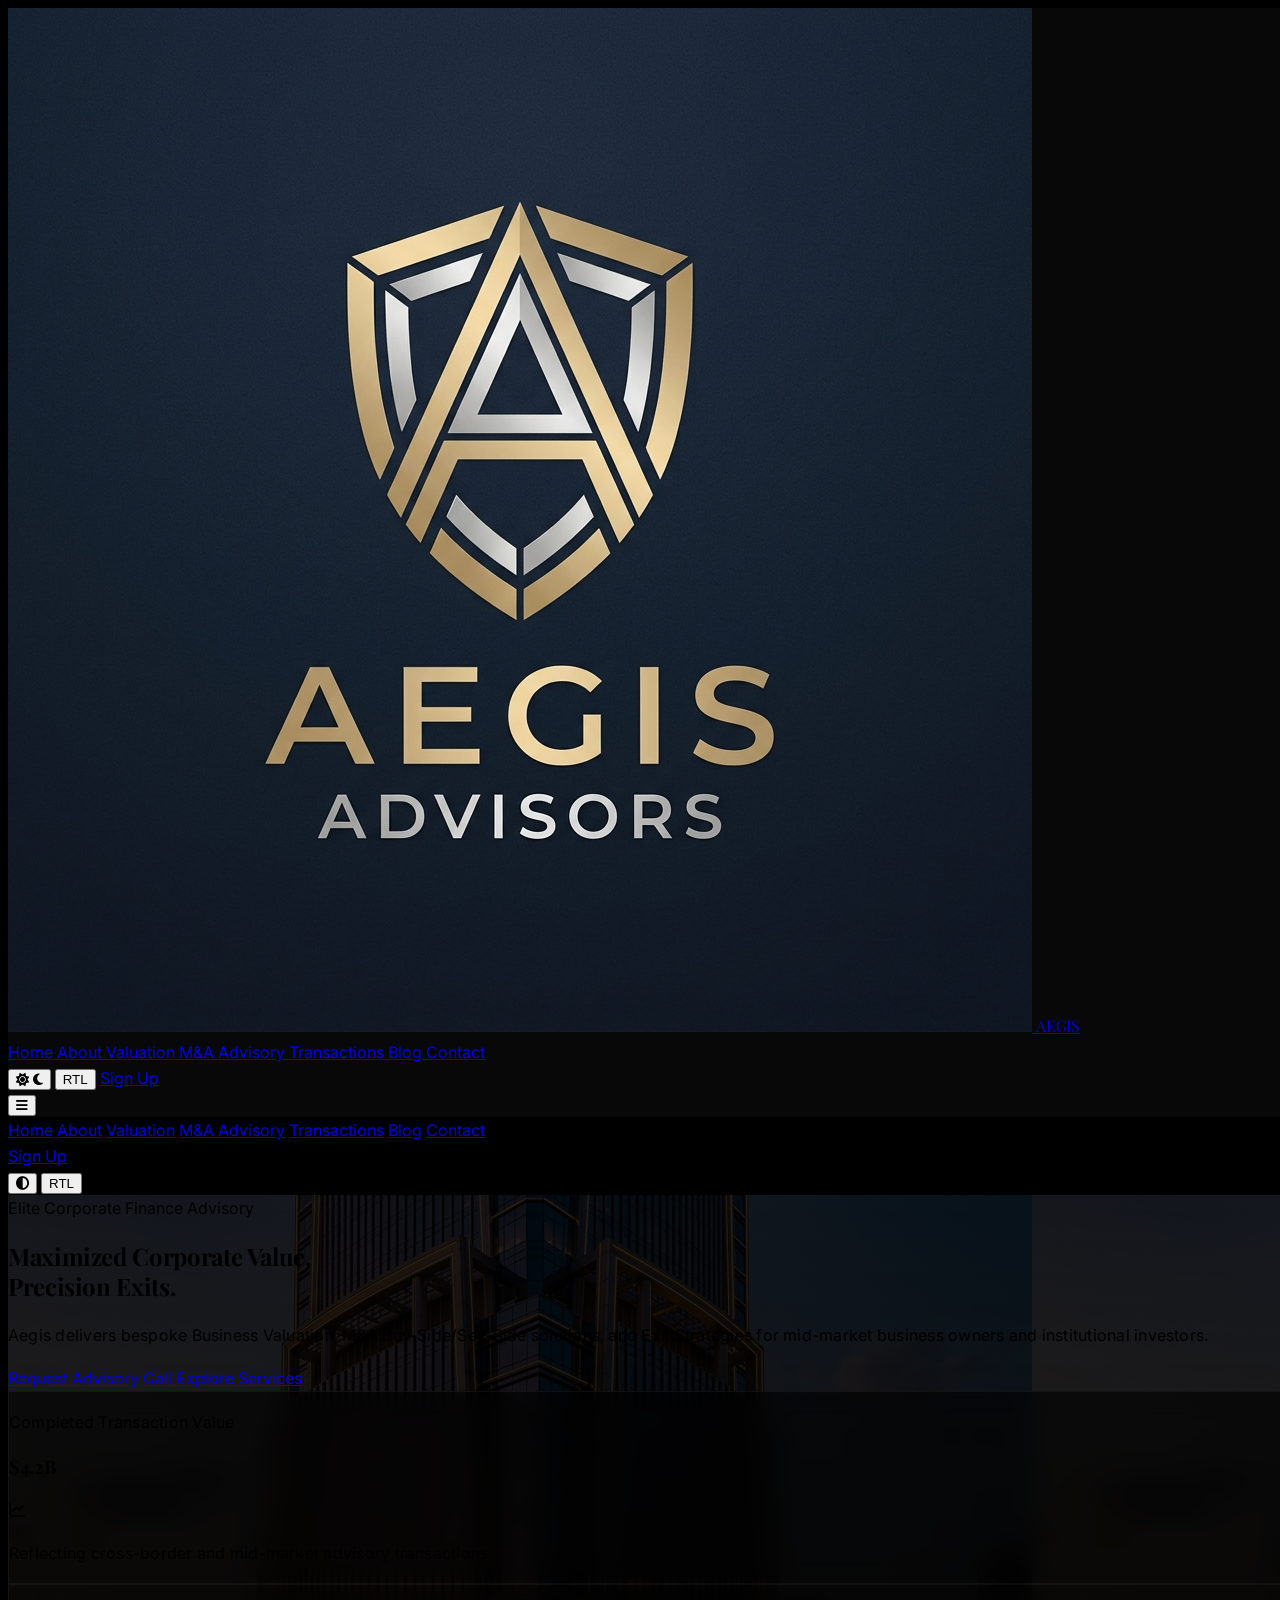
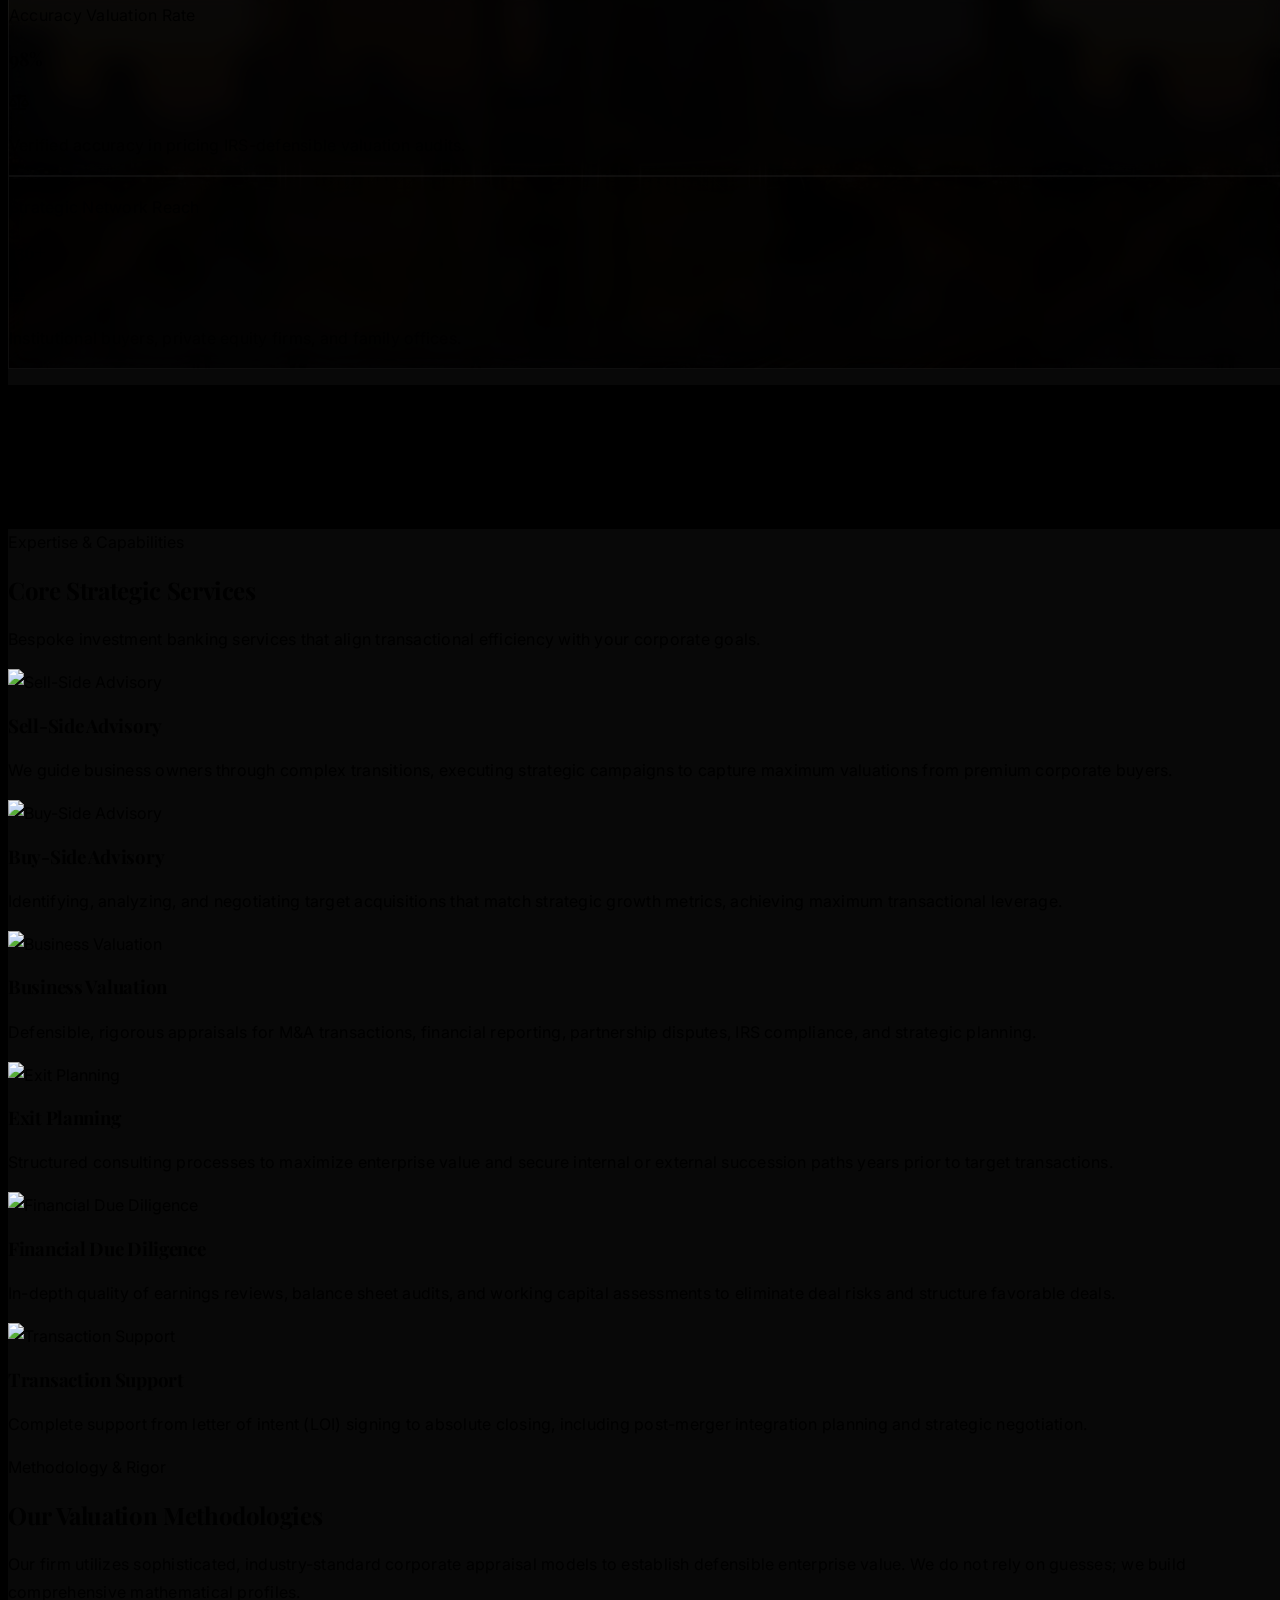
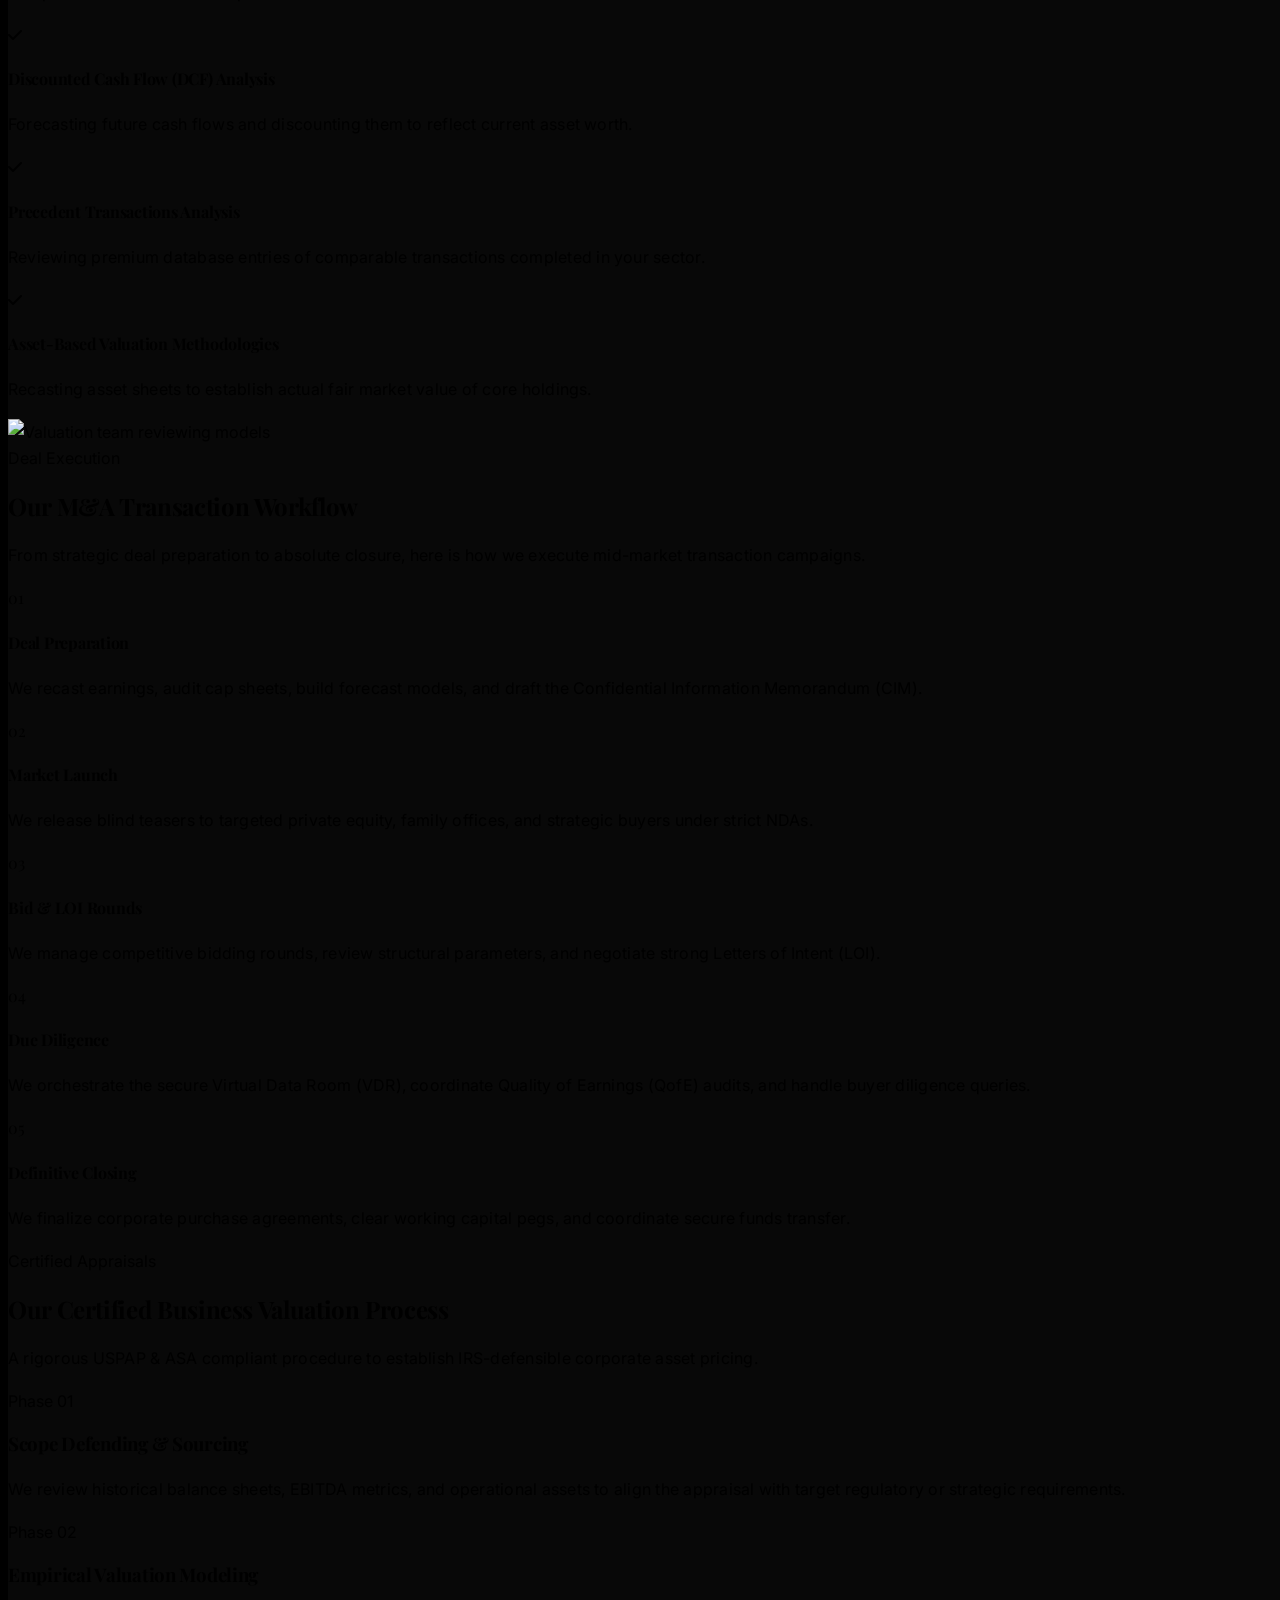
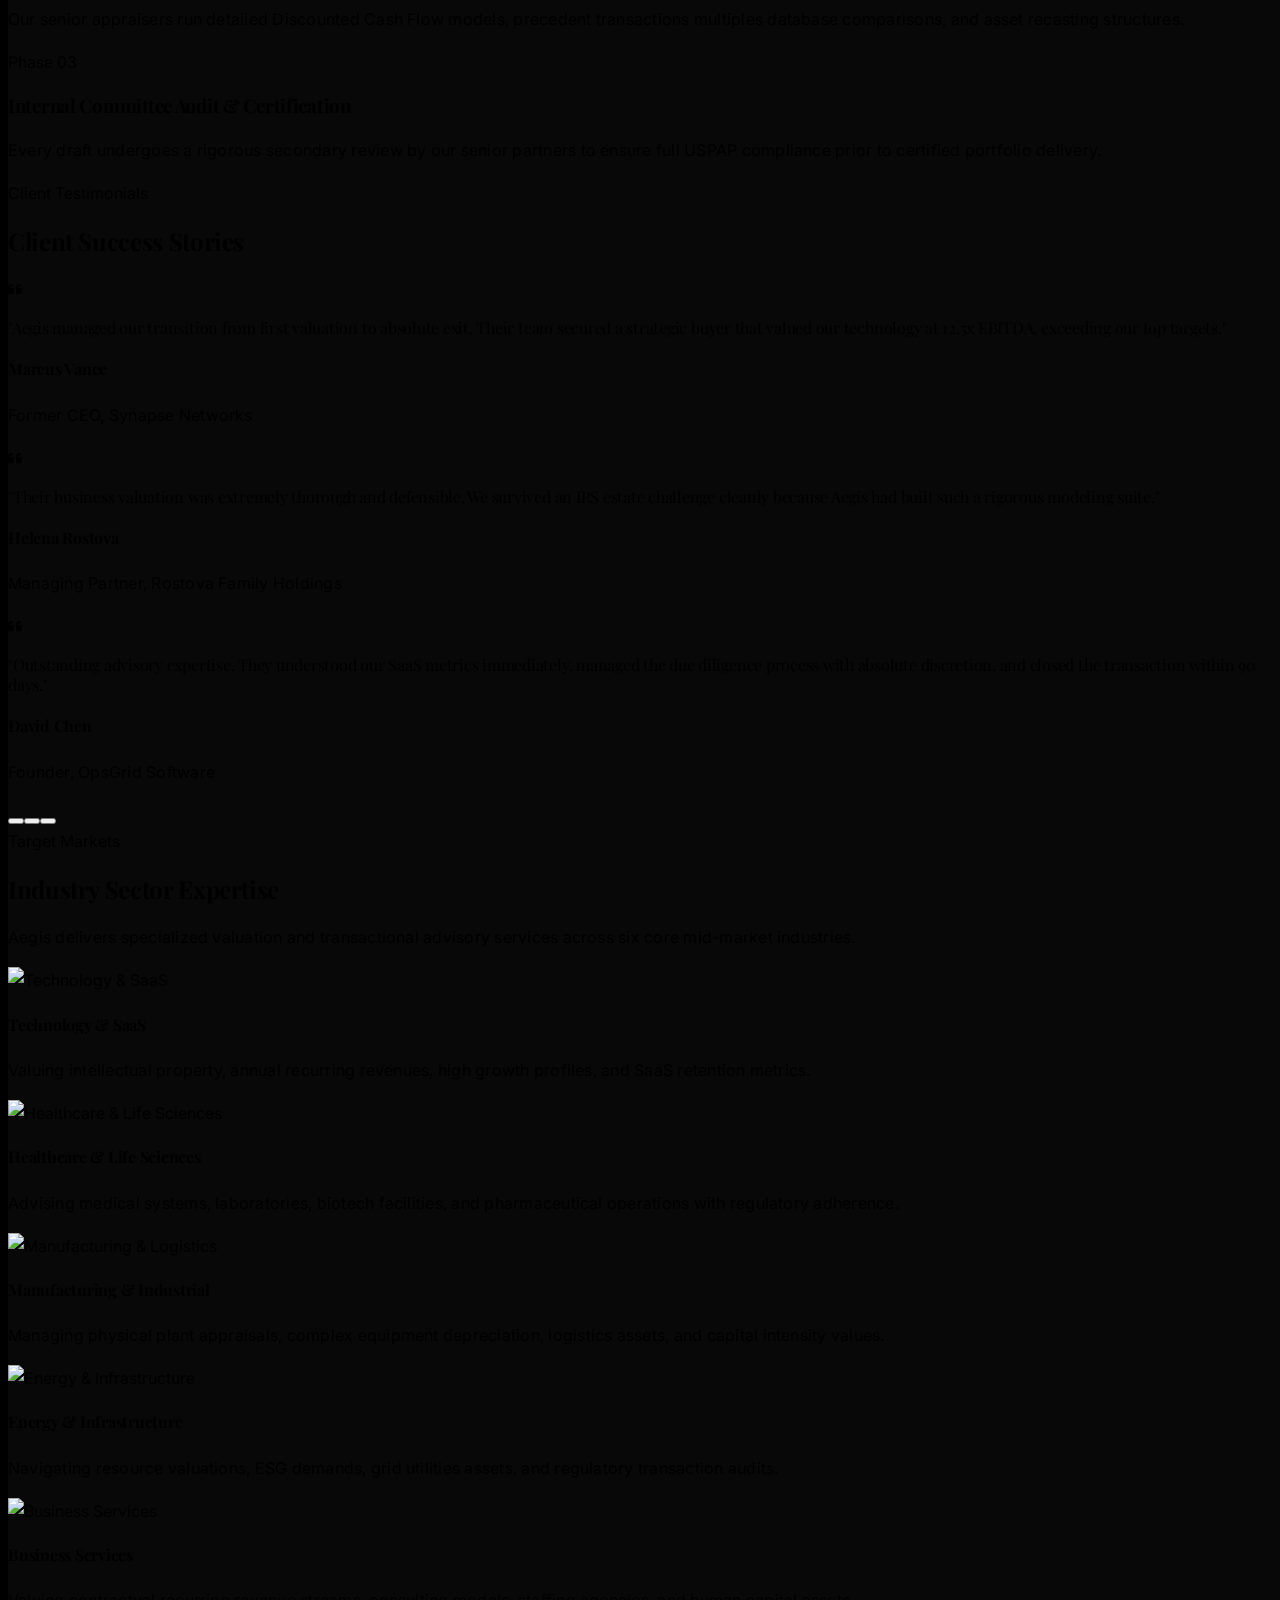
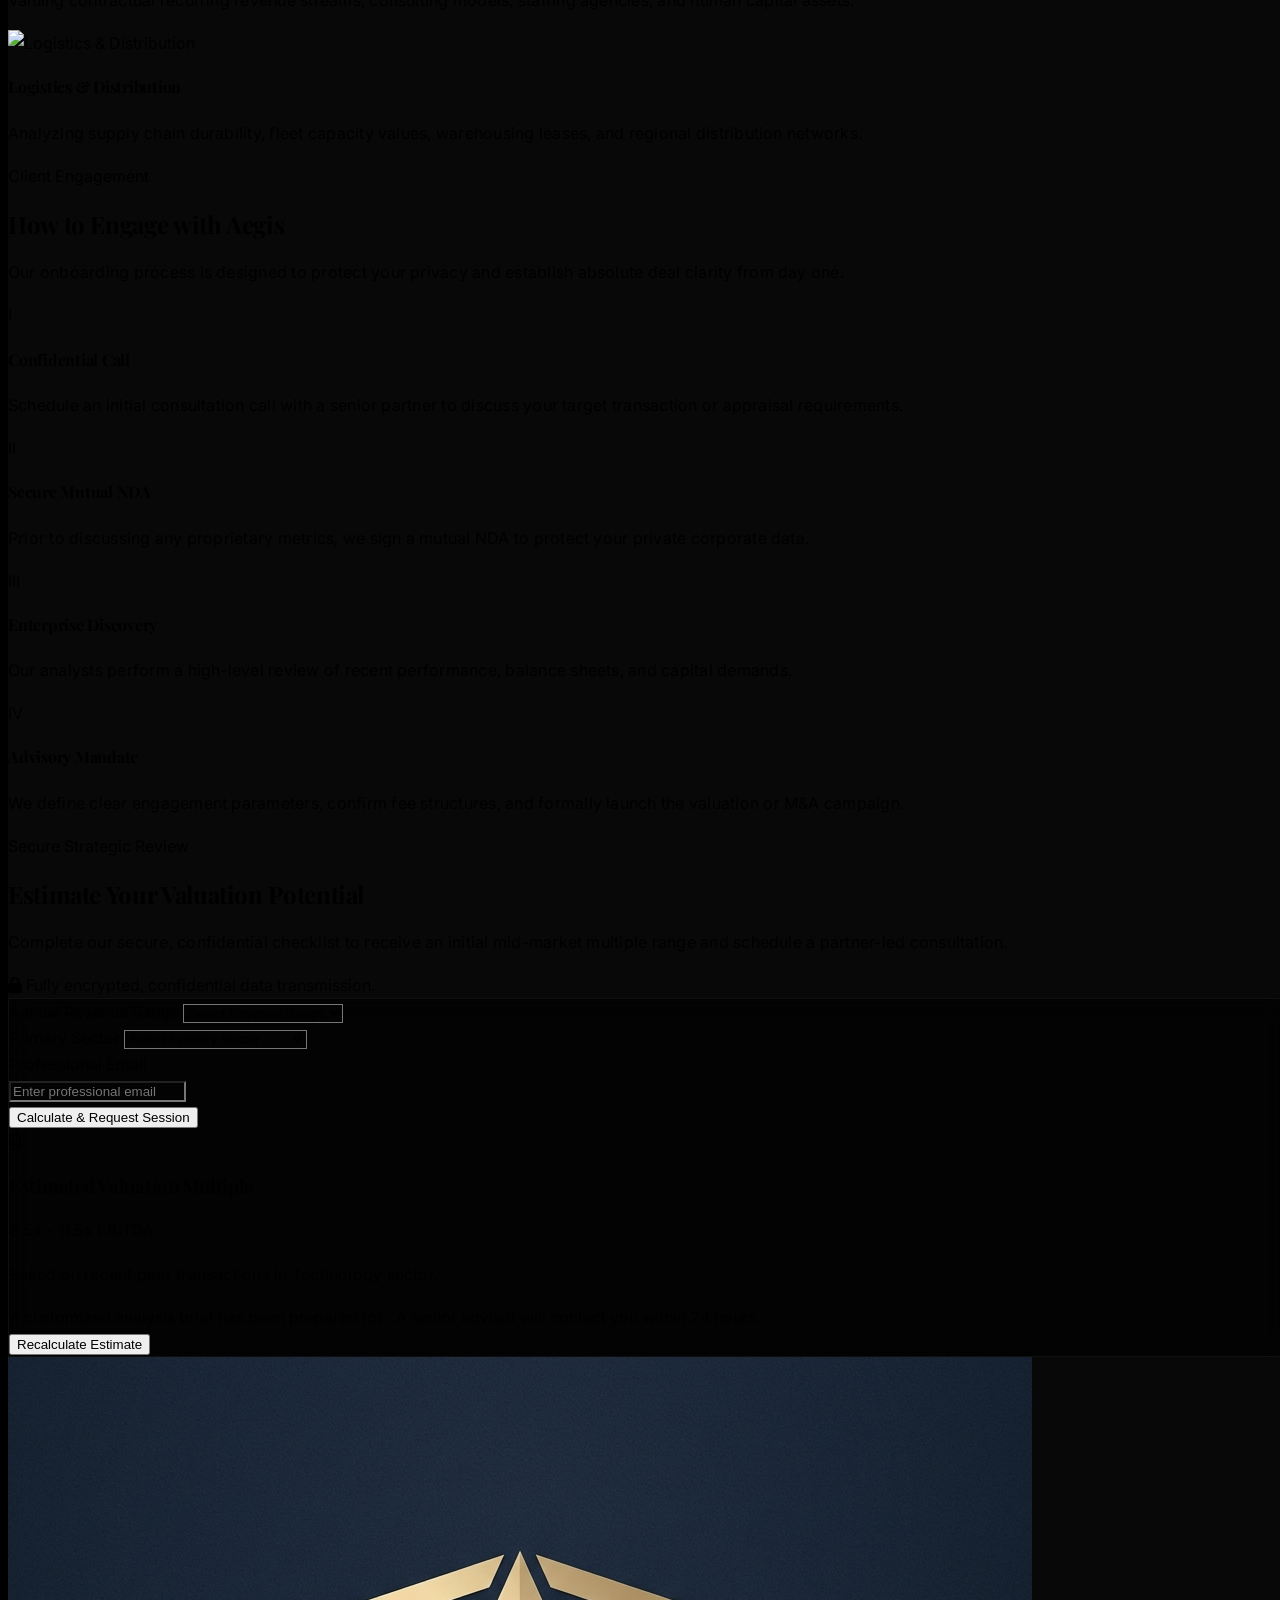
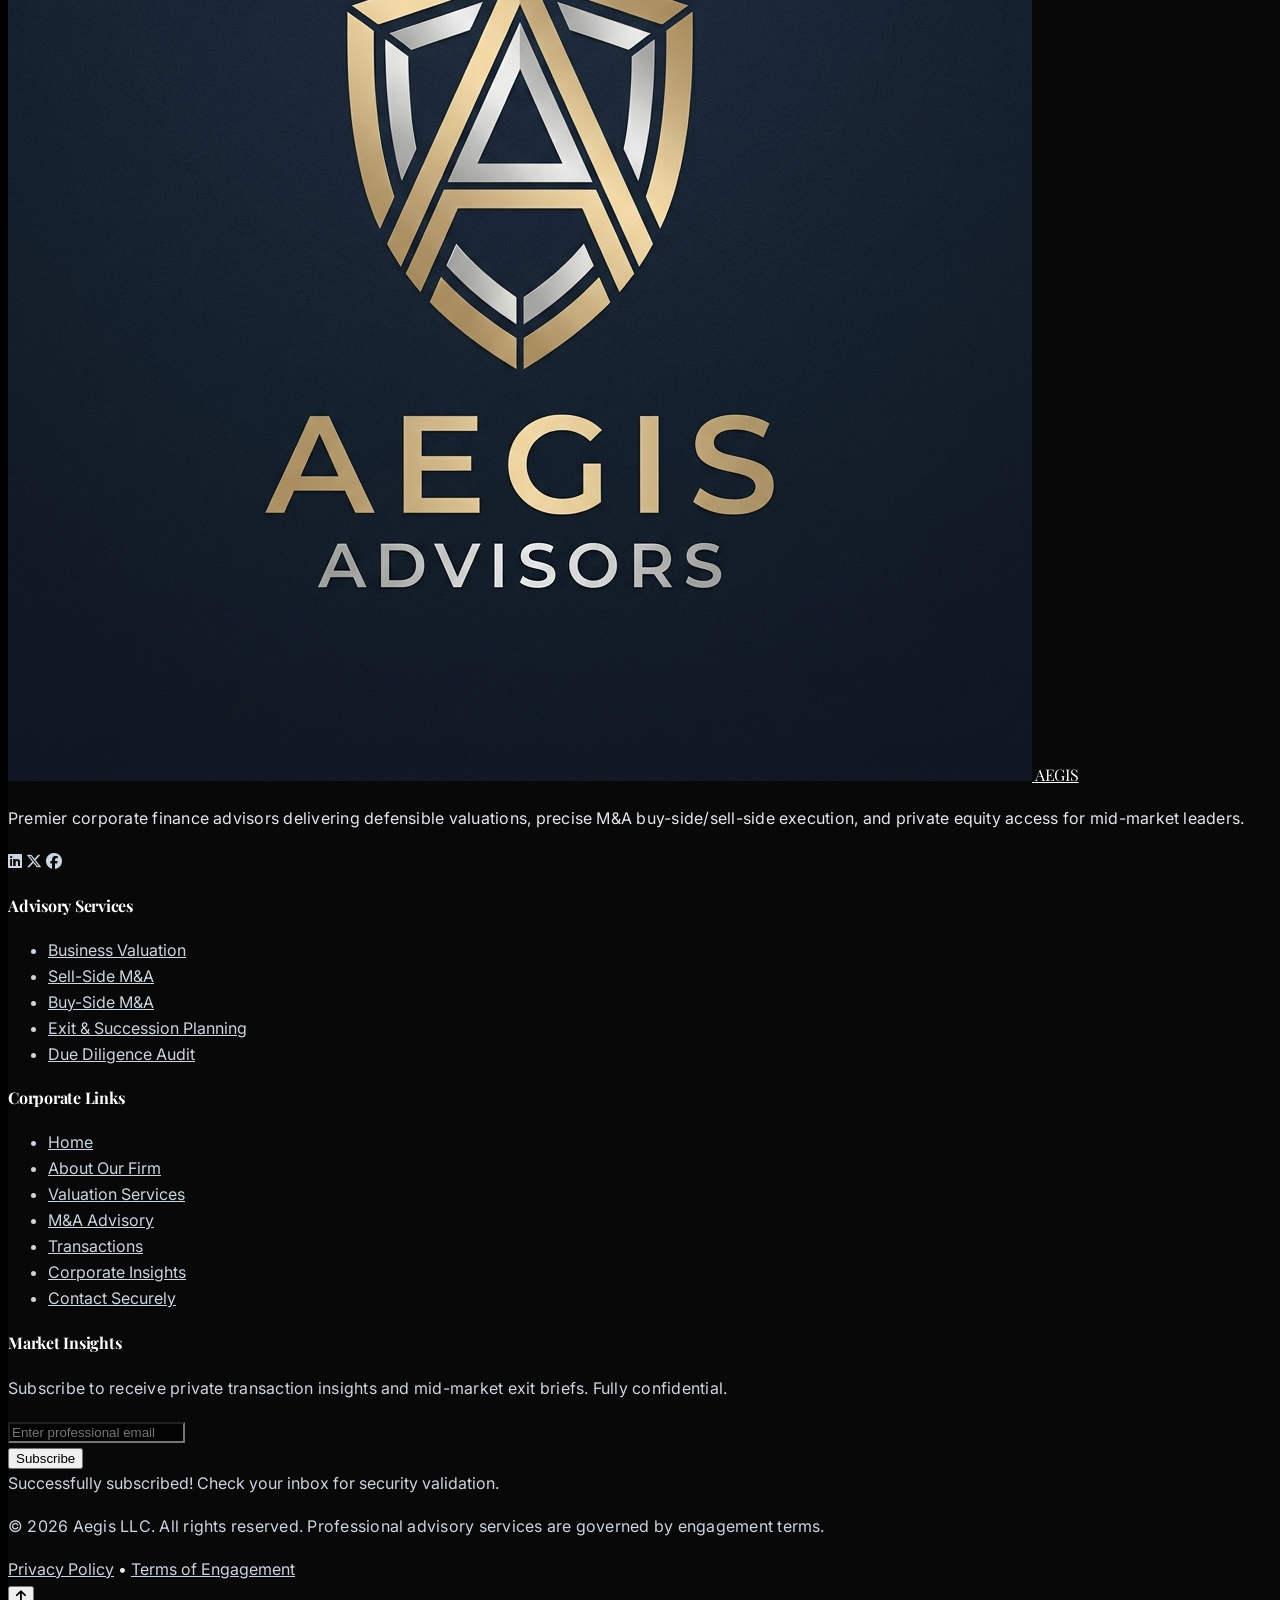
==== commit 9ee6ba01: "index" ====
--- a/index.html
+++ b/index.html
@@ -21,13 +21,13 @@
         extend: {
           colors: {
             brand: {
-              navy: '#071A2F',
-              midnight: '#0F2747',
-              royal: '#2563eb',
-              slate: '#475569',
-              teal: '#0d9488',
-              gold: '#c5a880',
-              silver: '#e2e8f0'
+              navy: '#080D1A',
+              midnight: '#0E1626',
+              royal: '#2B527E',
+              slate: '#64748B',
+              teal: '#1A4B42',
+              gold: '#B89D70',
+              silver: '#F1F5F9'
             }
           },
           fontFamily: {
@@ -65,16 +65,20 @@
 
     <!-- Desktop Navigation -->
     <nav class="hidden lg:flex items-center space-x-4 xl:space-x-8 rtl:space-x-reverse font-sans text-sm uppercase tracking-wider">
-      <a href="index.html" class="nav-link relative text-brand-navy dark:text-slate-300 hover:text-brand-gold transition duration-300 py-2">
-        Home 1
-        <span class="nav-indicator absolute bottom-0 left-0 w-full h-[2px] bg-brand-gold scale-x-0 transition-transform duration-300"></span>
-      </a>
-      <a href="home2.html" class="nav-link relative text-brand-navy dark:text-slate-300 hover:text-brand-gold transition duration-300 py-2">
-        Home 2
+      <a href="index.html" class="nav-link active relative text-brand-navy dark:text-slate-300 hover:text-brand-gold transition duration-300 py-2">
+        Home
         <span class="nav-indicator absolute bottom-0 left-0 w-full h-[2px] bg-brand-gold scale-x-0 transition-transform duration-300"></span>
       </a>
       <a href="about.html" class="nav-link relative text-brand-navy dark:text-slate-300 hover:text-brand-gold transition duration-300 py-2">
         About
+        <span class="nav-indicator absolute bottom-0 left-0 w-full h-[2px] bg-brand-gold scale-x-0 transition-transform duration-300"></span>
+      </a>
+      <a href="valuation.html" class="nav-link relative text-brand-navy dark:text-slate-300 hover:text-brand-gold transition duration-300 py-2">
+        Valuation
+        <span class="nav-indicator absolute bottom-0 left-0 w-full h-[2px] bg-brand-gold scale-x-0 transition-transform duration-300"></span>
+      </a>
+      <a href="advisory.html" class="nav-link relative text-brand-navy dark:text-slate-300 hover:text-brand-gold transition duration-300 py-2">
+        M&A Advisory
         <span class="nav-indicator absolute bottom-0 left-0 w-full h-[2px] bg-brand-gold scale-x-0 transition-transform duration-300"></span>
       </a>
       <a href="transactions.html" class="nav-link relative text-brand-navy dark:text-slate-300 hover:text-brand-gold transition duration-300 py-2">
@@ -117,9 +121,10 @@
 
   <!-- Mobile Overlay Navigation Menu -->
   <div id="mobile-nav" class="fixed inset-0 bg-brand-navy/95 backdrop-blur-lg z-30 hidden flex-col justify-center items-center space-y-6 text-xl text-white uppercase tracking-widest font-sans">
-    <a href="index.html" class="hover:text-brand-gold transition duration-300">Home 1</a>
-    <a href="home2.html" class="hover:text-brand-gold transition duration-300">Home 2</a>
+    <a href="index.html" class="hover:text-brand-gold transition duration-300">Home</a>
     <a href="about.html" class="hover:text-brand-gold transition duration-300">About</a>
+    <a href="valuation.html" class="hover:text-brand-gold transition duration-300">Valuation</a>
+    <a href="advisory.html" class="hover:text-brand-gold transition duration-300">M&A Advisory</a>
     <a href="transactions.html" class="hover:text-brand-gold transition duration-300">Transactions</a>
     <a href="blog.html" class="hover:text-brand-gold transition duration-300">Blog</a>
     <a href="contact.html" class="hover:text-brand-gold transition duration-300">Contact</a>
@@ -222,11 +227,11 @@
       <div class="max-w-6xl mx-auto px-6">
         <p class="text-center text-xs uppercase tracking-widest text-slate-400 dark:text-slate-500 font-semibold mb-6">Trusted by leading companies and financial institutions</p>
         <div class="grid grid-cols-2 md:grid-cols-5 gap-8 items-center justify-items-center opacity-60 dark:opacity-40">
-          <div class="text-xl font-bold font-serif text-slate-900 dark:text-white">BLACKSTONE CORP</div>
-          <div class="text-xl font-bold font-serif text-slate-900 dark:text-white">VERTEX VENTURES</div>
-          <div class="text-xl font-bold font-serif text-slate-900 dark:text-white">NEXUS PARTNERS</div>
-          <div class="text-xl font-bold font-serif text-slate-900 dark:text-white">SUMMIT EQUITY</div>
-          <div class="text-xl font-bold font-serif text-slate-900 dark:text-white">BEACON INTL</div>
+          <div class="text-xl font-bold font-serif text-slate-900 dark:text-white text-center">BLACKSTONE CORP</div>
+          <div class="text-xl font-bold font-serif text-slate-900 dark:text-white text-center">VERTEX VENTURES</div>
+          <div class="text-xl font-bold font-serif text-slate-900 dark:text-white text-center">NEXUS PARTNERS</div>
+          <div class="text-xl font-bold font-serif text-slate-900 dark:text-white text-center">SUMMIT EQUITY</div>
+          <div class="text-xl font-bold font-serif text-slate-900 dark:text-white text-center">BEACON INTL</div>
         </div>
       </div>
     </section>
@@ -375,60 +380,118 @@
       </div>
     </section>
 
-    <!-- Transaction Process Timeline Section -->
-    <section class="py-24 px-6 md:px-12 bg-white dark:bg-brand-navy transition-colors">
+    <!-- M&A Workflow Section -->
+    <section class="py-24 px-6 md:px-12 bg-white dark:bg-brand-navy border-b border-slate-200 dark:border-slate-800/80 transition-colors">
+      <div class="max-w-5xl mx-auto">
+        <div class="text-center mb-16" data-aos="fade-up">
+          <span class="text-brand-gold text-xs font-semibold tracking-widest uppercase">Deal Execution</span>
+          <h2 class="text-3xl md:text-4xl font-bold font-serif mt-2 text-slate-900 dark:text-white">Our M&A Transaction Workflow</h2>
+          <div class="w-16 h-1 bg-brand-gold mx-auto mt-4"></div>
+          <p class="text-slate-500 text-sm mt-4 max-w-xl mx-auto">From strategic deal preparation to absolute closure, here is how we execute mid-market transaction campaigns.</p>
+        </div>
+
+        <div class="grid md:grid-cols-5 gap-6 relative">
+          <!-- Step 1 -->
+          <div class="bg-slate-50 dark:bg-brand-midnight p-6 rounded-xl border border-slate-200/50 dark:border-slate-800/50 flex flex-col justify-between" data-aos="fade-up">
+            <div>
+              <span class="text-brand-gold font-serif font-bold text-2xl block mb-2">01</span>
+              <h4 class="font-bold text-slate-900 dark:text-white text-sm">Deal Preparation</h4>
+              <p class="text-slate-500 text-xs mt-2 leading-relaxed">
+                We recast earnings, audit cap sheets, build forecast models, and draft the Confidential Information Memorandum (CIM).
+              </p>
+            </div>
+          </div>
+
+          <!-- Step 2 -->
+          <div class="bg-slate-50 dark:bg-brand-midnight p-6 rounded-xl border border-slate-200/50 dark:border-slate-800/50 flex flex-col justify-between" data-aos="fade-up" data-aos-delay="100">
+            <div>
+              <span class="text-brand-gold font-serif font-bold text-2xl block mb-2">02</span>
+              <h4 class="font-bold text-slate-900 dark:text-white text-sm">Market Launch</h4>
+              <p class="text-slate-500 text-xs mt-2 leading-relaxed">
+                We release blind teasers to targeted private equity, family offices, and strategic buyers under strict NDAs.
+              </p>
+            </div>
+          </div>
+
+          <!-- Step 3 -->
+          <div class="bg-slate-50 dark:bg-brand-midnight p-6 rounded-xl border border-slate-200/50 dark:border-slate-800/50 flex flex-col justify-between" data-aos="fade-up" data-aos-delay="200">
+            <div>
+              <span class="text-brand-gold font-serif font-bold text-2xl block mb-2">03</span>
+              <h4 class="font-bold text-slate-900 dark:text-white text-sm">Bid & LOI Rounds</h4>
+              <p class="text-slate-500 text-xs mt-2 leading-relaxed">
+                We manage competitive bidding rounds, review structural parameters, and negotiate strong Letters of Intent (LOI).
+              </p>
+            </div>
+          </div>
+
+          <!-- Step 4 -->
+          <div class="bg-slate-50 dark:bg-brand-midnight p-6 rounded-xl border border-slate-200/50 dark:border-slate-800/50 flex flex-col justify-between" data-aos="fade-up" data-aos-delay="300">
+            <div>
+              <span class="text-brand-gold font-serif font-bold text-2xl block mb-2">04</span>
+              <h4 class="font-bold text-slate-900 dark:text-white text-sm">Due Diligence</h4>
+              <p class="text-slate-500 text-xs mt-2 leading-relaxed">
+                We orchestrate the secure Virtual Data Room (VDR), coordinate Quality of Earnings (QofE) audits, and handle buyer diligence queries.
+              </p>
+            </div>
+          </div>
+
+          <!-- Step 5 -->
+          <div class="bg-slate-50 dark:bg-brand-midnight p-6 rounded-xl border border-slate-200/50 dark:border-slate-800/50 flex flex-col justify-between" data-aos="fade-up" data-aos-delay="400">
+            <div>
+              <span class="text-brand-gold font-serif font-bold text-2xl block mb-2">05</span>
+              <h4 class="font-bold text-slate-900 dark:text-white text-sm">Definitive Closing</h4>
+              <p class="text-slate-500 text-xs mt-2 leading-relaxed">
+                We finalize corporate purchase agreements, clear working capital pegs, and coordinate secure funds transfer.
+              </p>
+            </div>
+          </div>
+        </div>
+      </div>
+    </section>
+
+    <!-- Valuation Process Section -->
+    <section class="py-24 px-6 md:px-12 bg-slate-50 dark:bg-brand-midnight border-b border-slate-200 dark:border-slate-800/50 transition-colors">
       <div class="max-w-4xl mx-auto">
         <div class="text-center mb-16" data-aos="fade-up">
-          <span class="text-brand-gold text-xs font-semibold tracking-widest uppercase">The Path to Exit</span>
-          <h2 class="text-3xl md:text-4xl font-bold font-serif mt-2 text-slate-900 dark:text-white">Advisory Process Timeline</h2>
+          <span class="text-brand-gold text-xs font-semibold tracking-widest uppercase">Certified Appraisals</span>
+          <h2 class="text-3xl md:text-4xl font-bold font-serif mt-2 text-slate-900 dark:text-white">Our Certified Business Valuation Process</h2>
           <div class="w-16 h-1 bg-brand-gold mx-auto mt-4"></div>
-        </div>
-
-        <div class="relative border-l-2 border-slate-200 dark:border-slate-800 ml-4 md:ml-32 pl-8 space-y-12">
-          <!-- Timeline Item 1 -->
-          <div class="relative" data-aos="fade-up">
-            <span class="absolute -left-12 top-0 bg-brand-gold text-brand-navy font-bold rounded-full w-8 h-8 flex items-center justify-center text-xs">01</span>
-            <div class="md:absolute md:-left-40 md:top-0 w-28 text-left md:text-right font-serif font-bold text-brand-gold">Discovery & Audit</div>
+          <p class="text-slate-500 text-sm mt-4">A rigorous USPAP & ASA compliant procedure to establish IRS-defensible corporate asset pricing.</p>
+        </div>
+
+        <div class="space-y-12 relative before:absolute before:left-6 before:top-2 before:bottom-2 before:w-[2px] before:bg-brand-royal/20 ml-4">
+          <!-- Step 1 -->
+          <div class="flex items-start relative pl-16" data-aos="fade-up">
+            <div class="absolute left-3 w-6 h-6 rounded-full bg-brand-gold border-4 border-slate-50 dark:border-brand-midnight shadow -translate-x-1/2 flex items-center justify-center"></div>
             <div>
-              <h3 class="text-lg font-bold font-serif text-slate-900 dark:text-white">Historical Review & Baseline</h3>
-              <p class="text-slate-600 dark:text-slate-400 text-sm mt-1">
-                We review historical metrics, organize your cap tables, audit financials, and assess operational readiness for a clean valuation basis.
-              </p>
-            </div>
-          </div>
-
-          <!-- Timeline Item 2 -->
-          <div class="relative" data-aos="fade-up">
-            <span class="absolute -left-12 top-0 bg-brand-gold text-brand-navy font-bold rounded-full w-8 h-8 flex items-center justify-center text-xs">02</span>
-            <div class="md:absolute md:-left-40 md:top-0 w-28 text-left md:text-right font-serif font-bold text-brand-gold">Valuation Modeling</div>
+              <span class="text-brand-gold text-xs font-bold uppercase tracking-wider">Phase 01</span>
+              <h3 class="text-lg font-bold font-serif text-slate-900 dark:text-white mt-1">Scope Defending & Sourcing</h3>
+              <p class="text-slate-500 text-sm mt-2">
+                We review historical balance sheets, EBITDA metrics, and operational assets to align the appraisal with target regulatory or strategic requirements.
+              </p>
+            </div>
+          </div>
+
+          <!-- Step 2 -->
+          <div class="flex items-start relative pl-16" data-aos="fade-up">
+            <div class="absolute left-3 w-6 h-6 rounded-full bg-brand-gold border-4 border-slate-50 dark:border-brand-midnight shadow -translate-x-1/2 flex items-center justify-center"></div>
             <div>
-              <h3 class="text-lg font-bold font-serif text-slate-900 dark:text-white">Appraisal Draft & Defensibility</h3>
-              <p class="text-slate-600 dark:text-slate-400 text-sm mt-1">
-                Using three core methodologies, our advisors publish a comprehensive valuation portfolio and establish dynamic exit ranges.
-              </p>
-            </div>
-          </div>
-
-          <!-- Timeline Item 3 -->
-          <div class="relative" data-aos="fade-up">
-            <span class="absolute -left-12 top-0 bg-brand-gold text-brand-navy font-bold rounded-full w-8 h-8 flex items-center justify-center text-xs">03</span>
-            <div class="md:absolute md:-left-40 md:top-0 w-28 text-left md:text-right font-serif font-bold text-brand-gold">Market Pitching</div>
+              <span class="text-brand-gold text-xs font-bold uppercase tracking-wider">Phase 02</span>
+              <h3 class="text-lg font-bold font-serif text-slate-900 dark:text-white mt-1">Empirical Valuation Modeling</h3>
+              <p class="text-slate-500 text-sm mt-2">
+                Our senior appraisers run detailed Discounted Cash Flow models, precedent transactions multiples database comparisons, and asset recasting structures.
+              </p>
+            </div>
+          </div>
+
+          <!-- Step 3 -->
+          <div class="flex items-start relative pl-16" data-aos="fade-up">
+            <div class="absolute left-3 w-6 h-6 rounded-full bg-brand-gold border-4 border-slate-50 dark:border-brand-midnight shadow -translate-x-1/2 flex items-center justify-center"></div>
             <div>
-              <h3 class="text-lg font-bold font-serif text-slate-900 dark:text-white">Confidential Buyer Outplacement</h3>
-              <p class="text-slate-600 dark:text-slate-400 text-sm mt-1">
-                Without revealing your identity, we compile a Teaser and reach out directly to approved private equity and strategic global buyers.
-              </p>
-            </div>
-          </div>
-
-          <!-- Timeline Item 4 -->
-          <div class="relative" data-aos="fade-up">
-            <span class="absolute -left-12 top-0 bg-brand-gold text-brand-navy font-bold rounded-full w-8 h-8 flex items-center justify-center text-xs">04</span>
-            <div class="md:absolute md:-left-40 md:top-0 w-28 text-left md:text-right font-serif font-bold text-brand-gold">Closing & Transfer</div>
-            <div>
-              <h3 class="text-lg font-bold font-serif text-slate-900 dark:text-white">Due Diligence & Sign-off</h3>
-              <p class="text-slate-600 dark:text-slate-400 text-sm mt-1">
-                We coordinate secure data rooms, manage buyer queries, finalize the purchase agreement, and oversee structured fund transfers.
+              <span class="text-brand-gold text-xs font-bold uppercase tracking-wider">Phase 03</span>
+              <h3 class="text-lg font-bold font-serif text-slate-900 dark:text-white mt-1">Internal Committee Audit & Certification</h3>
+              <p class="text-slate-500 text-sm mt-2">
+                Every draft undergoes a rigorous secondary review by our senior partners to ensure full USPAP compliance prior to certified portfolio delivery.
               </p>
             </div>
           </div>
@@ -495,51 +558,124 @@
           <span class="text-brand-gold text-xs font-semibold tracking-widest uppercase">Target Markets</span>
           <h2 class="text-3xl md:text-4xl font-bold font-serif mt-2 text-slate-900 dark:text-white">Industry Sector Expertise</h2>
           <div class="w-16 h-1 bg-brand-gold mx-auto mt-4"></div>
-        </div>
-
-        <div class="grid grid-cols-1 sm:grid-cols-2 lg:grid-cols-4 gap-6">
+          <p class="text-slate-500 text-sm mt-4">Aegis delivers specialized valuation and transactional advisory services across six core mid-market industries.</p>
+        </div>
+
+        <div class="grid grid-cols-1 sm:grid-cols-2 lg:grid-cols-3 gap-6">
           <!-- Technology & SaaS -->
-          <div class="bg-slate-50 dark:bg-brand-midnight border border-slate-200/50 dark:border-slate-800/50 rounded-xl overflow-hidden group hover:border-brand-gold transition duration-300 flex flex-col justify-between">
-            <div class="h-40 overflow-hidden">
-              <img src="https://images.unsplash.com/photo-1518770660439-4636190af475?auto=format&fit=crop&w=400&q=80" alt="Technology & SaaS" class="w-full h-full object-cover transform group-hover:scale-105 transition duration-500">
-            </div>
-            <div class="p-5 flex-grow text-center">
-              <h4 class="font-bold font-serif text-slate-900 dark:text-white">Technology & SaaS</h4>
-              <p class="text-slate-500 text-xs mt-2">Valuing intellectual property, annual recurring revenues, and high growth profiles.</p>
+          <div class="bg-slate-50 dark:bg-brand-midnight border border-slate-200/50 dark:border-slate-800/50 rounded-xl overflow-hidden group hover:border-brand-gold transition duration-300 flex flex-col justify-between" data-aos="fade-up">
+            <div class="h-44 overflow-hidden">
+              <img src="https://images.unsplash.com/photo-1518770660439-4636190af475?auto=format&fit=crop&w=600&q=80" alt="Technology & SaaS" class="w-full h-full object-cover transform group-hover:scale-105 transition duration-500">
+            </div>
+            <div class="p-6 flex-grow text-center">
+              <h4 class="font-bold font-serif text-slate-900 dark:text-white text-base">Technology & SaaS</h4>
+              <p class="text-slate-500 text-xs mt-2 leading-relaxed">Valuing intellectual property, annual recurring revenues, high growth profiles, and SaaS retention metrics.</p>
             </div>
           </div>
 
           <!-- Healthcare & Life Sciences -->
-          <div class="bg-slate-50 dark:bg-brand-midnight border border-slate-200/50 dark:border-slate-800/50 rounded-xl overflow-hidden group hover:border-brand-gold transition duration-300 flex flex-col justify-between">
-            <div class="h-40 overflow-hidden">
-              <img src="https://images.unsplash.com/photo-1576091160550-2173dba999ef?auto=format&fit=crop&w=400&q=80" alt="Healthcare & Life Sciences" class="w-full h-full object-cover transform group-hover:scale-105 transition duration-500">
-            </div>
-            <div class="p-5 flex-grow text-center">
-              <h4 class="font-bold font-serif text-slate-900 dark:text-white">Healthcare & Life Sciences</h4>
-              <p class="text-slate-500 text-xs mt-2">Advising medical systems, laboratories, biotech and pharmaceutical operations.</p>
-            </div>
-          </div>
-
-          <!-- Manufacturing & Logistics -->
-          <div class="bg-slate-50 dark:bg-brand-midnight border border-slate-200/50 dark:border-slate-800/50 rounded-xl overflow-hidden group hover:border-brand-gold transition duration-300 flex flex-col justify-between">
-            <div class="h-40 overflow-hidden">
-              <img src="https://images.unsplash.com/photo-1581091226825-a6a2a5aee158?auto=format&fit=crop&w=400&q=80" alt="Manufacturing & Logistics" class="w-full h-full object-cover transform group-hover:scale-105 transition duration-500">
-            </div>
-            <div class="p-5 flex-grow text-center">
-              <h4 class="font-bold font-serif text-slate-900 dark:text-white">Manufacturing & Logistics</h4>
-              <p class="text-slate-500 text-xs mt-2">Managing complex assets, global supply chains, and industrial facility values.</p>
+          <div class="bg-slate-50 dark:bg-brand-midnight border border-slate-200/50 dark:border-slate-800/50 rounded-xl overflow-hidden group hover:border-brand-gold transition duration-300 flex flex-col justify-between" data-aos="fade-up" data-aos-delay="100">
+            <div class="h-44 overflow-hidden">
+              <img src="https://images.unsplash.com/photo-1576091160550-2173dba999ef?auto=format&fit=crop&w=600&q=80" alt="Healthcare & Life Sciences" class="w-full h-full object-cover transform group-hover:scale-105 transition duration-500">
+            </div>
+            <div class="p-6 flex-grow text-center">
+              <h4 class="font-bold font-serif text-slate-900 dark:text-white text-base">Healthcare & Life Sciences</h4>
+              <p class="text-slate-500 text-xs mt-2 leading-relaxed">Advising medical systems, laboratories, biotech facilities, and pharmaceutical operations with regulatory adherence.</p>
+            </div>
+          </div>
+
+          <!-- Manufacturing & Industrial -->
+          <div class="bg-slate-50 dark:bg-brand-midnight border border-slate-200/50 dark:border-slate-800/50 rounded-xl overflow-hidden group hover:border-brand-gold transition duration-300 flex flex-col justify-between" data-aos="fade-up" data-aos-delay="200">
+            <div class="h-44 overflow-hidden">
+              <img src="https://images.unsplash.com/photo-1581091226825-a6a2a5aee158?auto=format&fit=crop&w=600&q=80" alt="Manufacturing & Logistics" class="w-full h-full object-cover transform group-hover:scale-105 transition duration-500">
+            </div>
+            <div class="p-6 flex-grow text-center">
+              <h4 class="font-bold font-serif text-slate-900 dark:text-white text-base">Manufacturing & Industrial</h4>
+              <p class="text-slate-500 text-xs mt-2 leading-relaxed">Managing physical plant appraisals, complex equipment depreciation, logistics assets, and capital intensity values.</p>
             </div>
           </div>
 
           <!-- Energy & Infrastructure -->
-          <div class="bg-slate-50 dark:bg-brand-midnight border border-slate-200/50 dark:border-slate-800/50 rounded-xl overflow-hidden group hover:border-brand-gold transition duration-300 flex flex-col justify-between">
-            <div class="h-40 overflow-hidden">
-              <img src="https://images.unsplash.com/photo-1466611653911-95081537e5b7?auto=format&fit=crop&w=400&q=80" alt="Energy & Infrastructure" class="w-full h-full object-cover transform group-hover:scale-105 transition duration-500">
-            </div>
-            <div class="p-5 flex-grow text-center">
-              <h4 class="font-bold font-serif text-slate-900 dark:text-white">Energy & Infrastructure</h4>
-              <p class="text-slate-500 text-xs mt-2">Navigating resource valuations, ESG demands, and utilities assets transaction audits.</p>
-            </div>
+          <div class="bg-slate-50 dark:bg-brand-midnight border border-slate-200/50 dark:border-slate-800/50 rounded-xl overflow-hidden group hover:border-brand-gold transition duration-300 flex flex-col justify-between" data-aos="fade-up">
+            <div class="h-44 overflow-hidden">
+              <img src="https://images.unsplash.com/photo-1466611653911-95081537e5b7?auto=format&fit=crop&w=600&q=80" alt="Energy & Infrastructure" class="w-full h-full object-cover transform group-hover:scale-105 transition duration-500">
+            </div>
+            <div class="p-6 flex-grow text-center">
+              <h4 class="font-bold font-serif text-slate-900 dark:text-white text-base">Energy & Infrastructure</h4>
+              <p class="text-slate-500 text-xs mt-2 leading-relaxed">Navigating resource valuations, ESG demands, grid utilities assets, and regulatory transaction audits.</p>
+            </div>
+          </div>
+
+          <!-- Business Services -->
+          <div class="bg-slate-50 dark:bg-brand-midnight border border-slate-200/50 dark:border-slate-800/50 rounded-xl overflow-hidden group hover:border-brand-gold transition duration-300 flex flex-col justify-between" data-aos="fade-up" data-aos-delay="100">
+            <div class="h-44 overflow-hidden">
+              <img src="https://images.unsplash.com/photo-1454165804606-c3d57bc86b40?auto=format&fit=crop&w=600&q=80" alt="Business Services" class="w-full h-full object-cover transform group-hover:scale-105 transition duration-500">
+            </div>
+            <div class="p-6 flex-grow text-center">
+              <h4 class="font-bold font-serif text-slate-900 dark:text-white text-base">Business Services</h4>
+              <p class="text-slate-500 text-xs mt-2 leading-relaxed">Valuing contractual recurring revenue streams, consulting models, staffing agencies, and human capital assets.</p>
+            </div>
+          </div>
+
+          <!-- Logistics & Distribution -->
+          <div class="bg-slate-50 dark:bg-brand-midnight border border-slate-200/50 dark:border-slate-800/50 rounded-xl overflow-hidden group hover:border-brand-gold transition duration-300 flex flex-col justify-between" data-aos="fade-up" data-aos-delay="200">
+            <div class="h-44 overflow-hidden">
+              <img src="https://images.unsplash.com/photo-1578575437130-527eed3abbec?auto=format&fit=crop&w=600&q=80" alt="Logistics & Distribution" class="w-full h-full object-cover transform group-hover:scale-105 transition duration-500">
+            </div>
+            <div class="p-6 flex-grow text-center">
+              <h4 class="font-bold font-serif text-slate-900 dark:text-white text-base">Logistics & Distribution</h4>
+              <p class="text-slate-500 text-xs mt-2 leading-relaxed">Analyzing supply chain durability, fleet capacity values, warehousing leases, and regional distribution networks.</p>
+            </div>
+          </div>
+        </div>
+      </div>
+    </section>
+
+    <!-- Client Engagement Roadmap Section -->
+    <section class="py-24 px-6 md:px-12 bg-slate-50 dark:bg-brand-midnight/40 border-t border-slate-200 dark:border-slate-800 transition-colors">
+      <div class="max-w-6xl mx-auto">
+        <div class="text-center max-w-2xl mx-auto mb-16" data-aos="fade-up">
+          <span class="text-brand-gold text-xs font-semibold tracking-widest uppercase">Client Engagement</span>
+          <h2 class="text-3xl md:text-4xl font-bold font-serif mt-2 text-slate-900 dark:text-white">How to Engage with Aegis</h2>
+          <div class="w-16 h-1 bg-brand-gold mx-auto mt-4"></div>
+          <p class="text-slate-500 text-sm mt-4">Our onboarding process is designed to protect your privacy and establish absolute deal clarity from day one.</p>
+        </div>
+
+        <div class="grid grid-cols-1 md:grid-cols-4 gap-8">
+          <!-- Step 1 -->
+          <div class="bg-white dark:bg-brand-navy p-6 rounded-xl border border-slate-200/50 dark:border-slate-800/80 hover-glow" data-aos="fade-up">
+            <div class="w-10 h-10 bg-brand-gold/10 text-brand-gold rounded-lg flex items-center justify-center font-bold text-sm mb-4">I</div>
+            <h4 class="font-bold text-slate-900 dark:text-white text-sm">Confidential Call</h4>
+            <p class="text-slate-500 text-xs mt-2 leading-relaxed">
+              Schedule an initial consultation call with a senior partner to discuss your target transaction or appraisal requirements.
+            </p>
+          </div>
+
+          <!-- Step 2 -->
+          <div class="bg-white dark:bg-brand-navy p-6 rounded-xl border border-slate-200/50 dark:border-slate-800/80 hover-glow" data-aos="fade-up" data-aos-delay="100">
+            <div class="w-10 h-10 bg-brand-gold/10 text-brand-gold rounded-lg flex items-center justify-center font-bold text-sm mb-4">II</div>
+            <h4 class="font-bold text-slate-900 dark:text-white text-sm">Secure Mutual NDA</h4>
+            <p class="text-slate-500 text-xs mt-2 leading-relaxed">
+              Prior to discussing any proprietary metrics, we sign a mutual NDA to protect your private corporate data.
+            </p>
+          </div>
+
+          <!-- Step 3 -->
+          <div class="bg-white dark:bg-brand-navy p-6 rounded-xl border border-slate-200/50 dark:border-slate-800/80 hover-glow" data-aos="fade-up" data-aos-delay="200">
+            <div class="w-10 h-10 bg-brand-gold/10 text-brand-gold rounded-lg flex items-center justify-center font-bold text-sm mb-4">III</div>
+            <h4 class="font-bold text-slate-900 dark:text-white text-sm">Enterprise Discovery</h4>
+            <p class="text-slate-500 text-xs mt-2 leading-relaxed">
+              Our analysts perform a high-level review of recent performance, balance sheets, and capital demands.
+            </p>
+          </div>
+
+          <!-- Step 4 -->
+          <div class="bg-white dark:bg-brand-navy p-6 rounded-xl border border-slate-200/50 dark:border-slate-800/80 hover-glow" data-aos="fade-up" data-aos-delay="300">
+            <div class="w-10 h-10 bg-brand-gold/10 text-brand-gold rounded-lg flex items-center justify-center font-bold text-sm mb-4">IV</div>
+            <h4 class="font-bold text-slate-900 dark:text-white text-sm">Advisory Mandate</h4>
+            <p class="text-slate-500 text-xs mt-2 leading-relaxed">
+              We define clear engagement parameters, confirm fee structures, and formally launch the valuation or M&A campaign.
+            </p>
           </div>
         </div>
       </div>
@@ -654,11 +790,11 @@
       <div>
         <h4 class="font-bold text-slate-900 dark:text-white font-serif tracking-wider mb-4">Advisory Services</h4>
         <ul class="space-y-2 text-sm">
-          <li><a href="#" class="hover:text-brand-gold transition">Business Valuation</a></li>
-          <li><a href="#" class="hover:text-brand-gold transition">Sell-Side M&A</a></li>
-          <li><a href="#" class="hover:text-brand-gold transition">Buy-Side M&A</a></li>
-          <li><a href="#" class="hover:text-brand-gold transition">Exit & Succession Planning</a></li>
-          <li><a href="#" class="hover:text-brand-gold transition">Due Diligence Audit</a></li>
+          <li><a href="valuation.html" class="hover:text-brand-gold transition">Business Valuation</a></li>
+          <li><a href="advisory.html" class="hover:text-brand-gold transition">Sell-Side M&A</a></li>
+          <li><a href="advisory.html" class="hover:text-brand-gold transition">Buy-Side M&A</a></li>
+          <li><a href="advisory.html" class="hover:text-brand-gold transition">Exit & Succession Planning</a></li>
+          <li><a href="advisory.html" class="hover:text-brand-gold transition">Due Diligence Audit</a></li>
         </ul>
       </div>
 
@@ -666,9 +802,10 @@
       <div>
         <h4 class="font-bold text-slate-900 dark:text-white font-serif tracking-wider mb-4">Corporate Links</h4>
         <ul class="space-y-2 text-sm">
-          <li><a href="index.html" class="hover:text-brand-gold transition">Home Page 1</a></li>
-          <li><a href="home2.html" class="hover:text-brand-gold transition">Home Page 2</a></li>
+          <li><a href="index.html" class="hover:text-brand-gold transition">Home</a></li>
           <li><a href="about.html" class="hover:text-brand-gold transition">About Our Firm</a></li>
+          <li><a href="valuation.html" class="hover:text-brand-gold transition">Valuation Services</a></li>
+          <li><a href="advisory.html" class="hover:text-brand-gold transition">M&A Advisory</a></li>
           <li><a href="transactions.html" class="hover:text-brand-gold transition">Transactions</a></li>
           <li><a href="blog.html" class="hover:text-brand-gold transition">Corporate Insights</a></li>
           <li><a href="contact.html" class="hover:text-brand-gold transition">Contact Securely</a></li>
--- a/style.css
+++ b/style.css
@@ -14,10 +14,20 @@
 body {
   font-family: var(--font-sans);
   scroll-behavior: smooth;
-}
-
-h1, h2, h3, h4, .font-serif {
+  line-height: 1.625;
+  -webkit-font-smoothing: antialiased;
+  -moz-osx-font-smoothing: grayscale;
+}
+
+p {
+  line-height: 1.75;
+  letter-spacing: 0.015em;
+}
+
+h1, h2, h3, h4, h5, h6, .font-serif {
   font-family: var(--font-serif);
+  letter-spacing: -0.015em;
+  line-height: 1.25;
 }
 
 /* Custom Scrollbar */
@@ -25,14 +35,14 @@
   width: 8px;
 }
 ::-webkit-scrollbar-track {
-  background: #071A2F;
+  background: #080D1A;
 }
 ::-webkit-scrollbar-thumb {
-  background: #1e3a8a;
+  background: #2B527E;
   border-radius: 4px;
 }
 ::-webkit-scrollbar-thumb:hover {
-  background: #c5a880; /* Soft Gold hover */
+  background: #B89D70; /* Muted Brushed Brass hover */
 }
 
 /* Glassmorphism Accents */
@@ -44,7 +54,7 @@
 }
 
 .dark .glass-panel {
-  background: rgba(7, 26, 47, 0.5);
+  background: rgba(8, 13, 26, 0.5);
   backdrop-filter: blur(12px);
   -webkit-backdrop-filter: blur(12px);
   border: 1px solid rgba(255, 255, 255, 0.05);
@@ -219,30 +229,56 @@
 }
 
 /* Custom Tailwind utility override for home2.html hero middle gradient color */
-.dark .via-\[\#0c1f35\] {
+.dark .via-\[\#0E1626\] {
   --tw-gradient-to: rgba(0, 0, 0, 0) !important;
   --tw-gradient-stops: var(--tw-gradient-from), #030303 var(--tw-gradient-via-position), var(--tw-gradient-to) !important;
 }
 
-/* About Page Font Weight Overrides */
-.about-page p,
-.about-page span:not(.nav-indicator):not(.fa-solid):not(.fa-brands),
-.about-page li,
-.about-page div:not(#header):not(#mobile-nav):not(footer):not(.fixed) {
-  font-weight: 500 !important;
-}
-
-.about-page h1,
-.about-page h2,
-.about-page h3,
-.about-page h4,
-.about-page h5,
-.about-page h6 {
-  font-weight: 700 !important;
-}
-
-.about-page header *,
-.about-page footer *,
-.about-page #mobile-nav * {
-  font-weight: inherit !important;
-}
+
+/* Footer text contrast overrides */
+footer, 
+footer a:not(:hover), 
+footer p {
+  color: #334155; /* slate-700 instead of slate-600 */
+}
+
+footer .text-slate-400,
+footer .text-slate-500,
+footer .text-slate-600 {
+  color: #334155 !important; /* slate-700 for better readability */
+}
+
+footer a.text-slate-900,
+footer h4.text-slate-900 {
+  color: #0f172a !important; /* slate-900 */
+}
+
+/* Dark mode footer contrast overrides */
+.dark footer,
+.dark footer a:not(:hover),
+.dark footer p {
+  color: #cbd5e1 !important; /* slate-300 instead of slate-400/500 */
+}
+
+.dark footer .text-slate-400,
+.dark footer .text-slate-500,
+.dark footer .text-slate-600,
+.dark footer .dark\:text-slate-400 {
+  color: #e2e8f0 !important; /* slate-200 for higher contrast on dark background */
+}
+
+.dark footer a.dark\:text-white,
+.dark footer h4.dark\:text-white {
+  color: #ffffff !important;
+}
+
+.dark footer a:hover {
+  color: #B89D70 !important; /* Maintain muted brushed brass color on hover */
+}
+
+/* Force tombstone cards to always center-align text in LTR and RTL */
+.tombstone-card,
+.tombstone-card * {
+  text-align: center !important;
+}
+
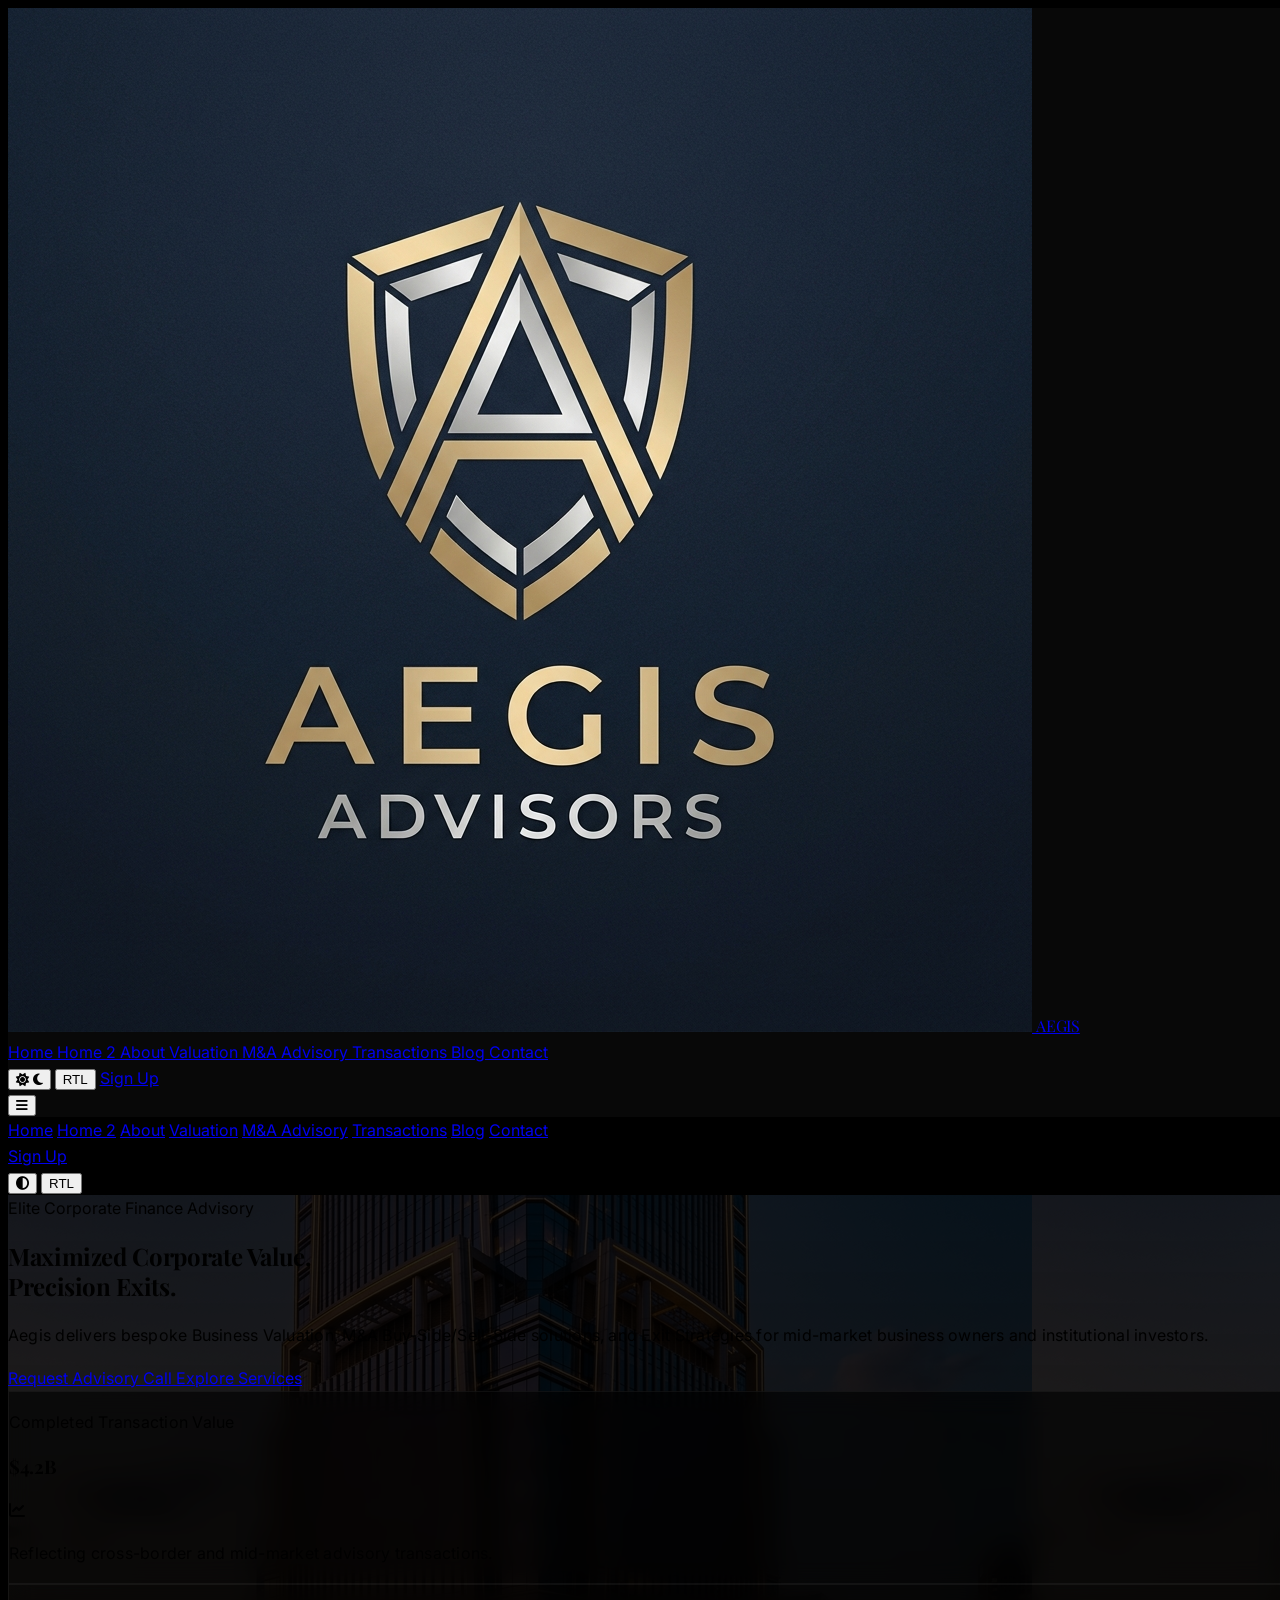
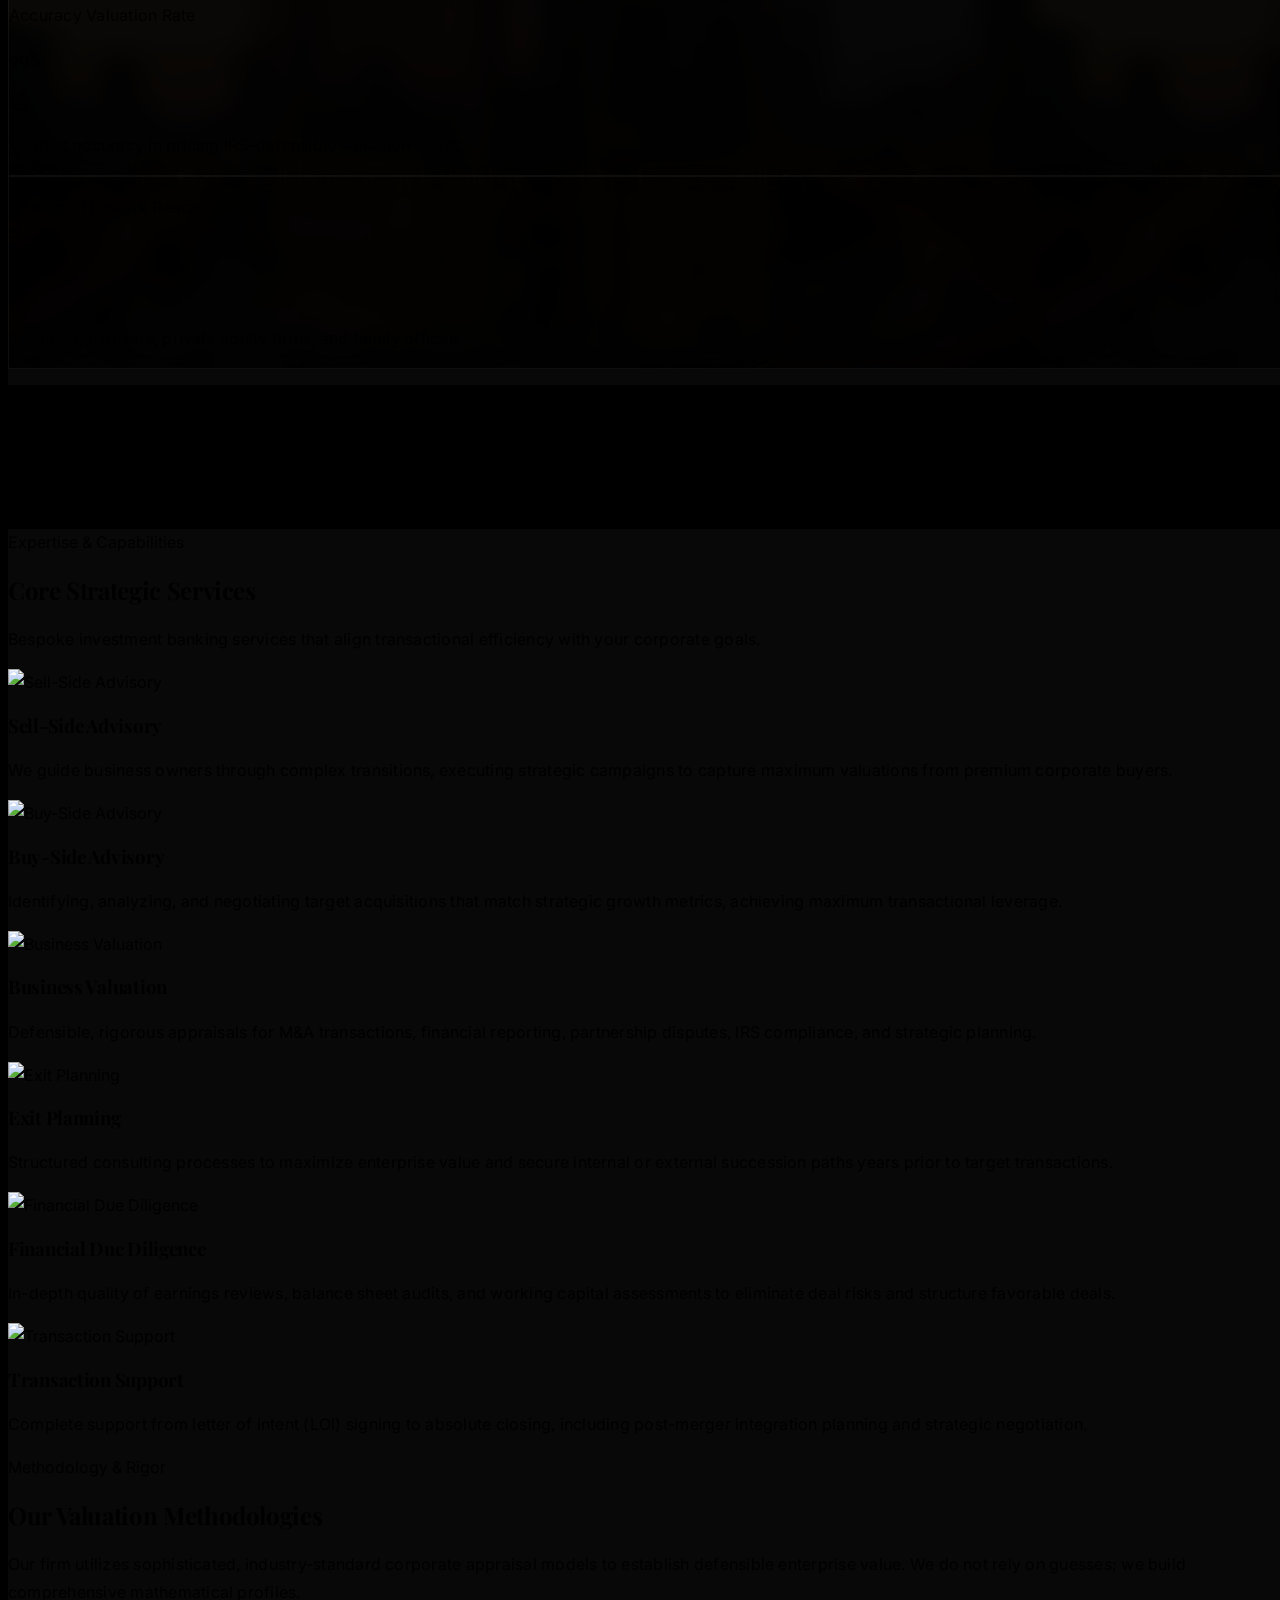
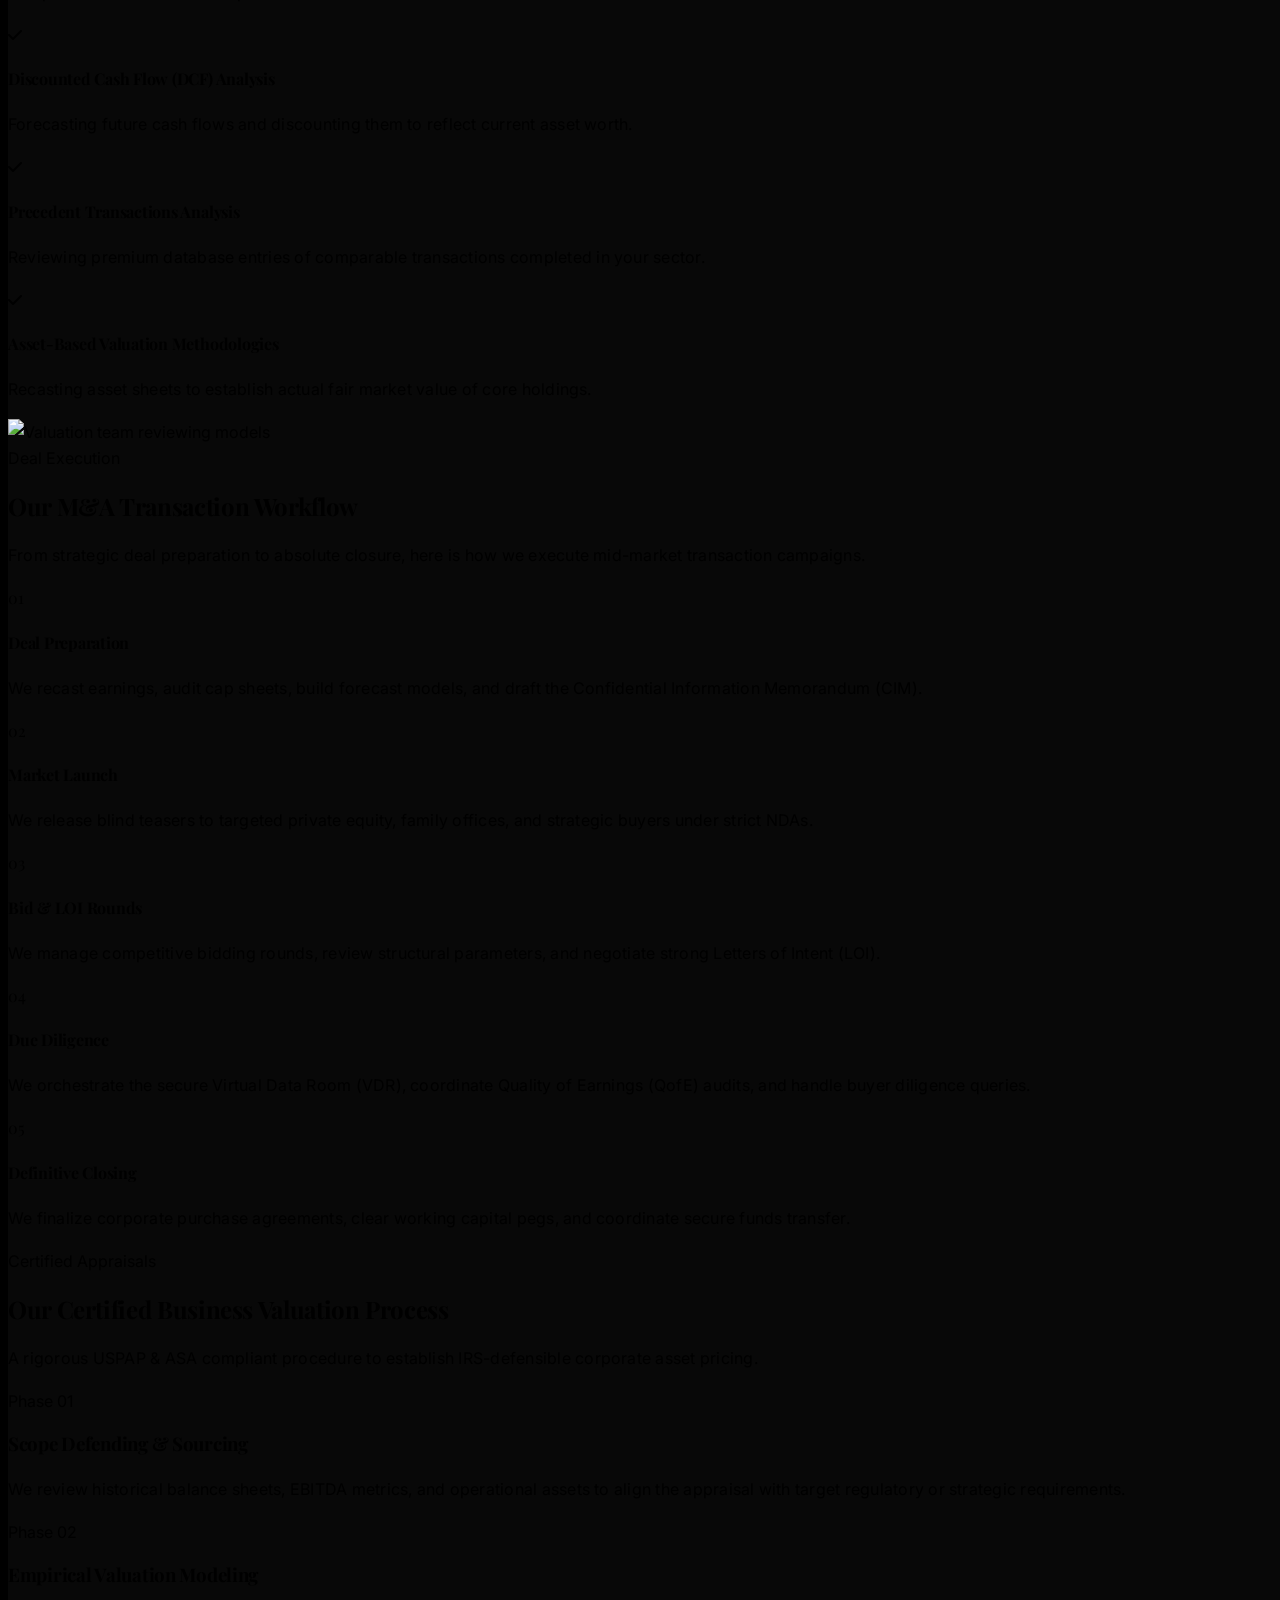
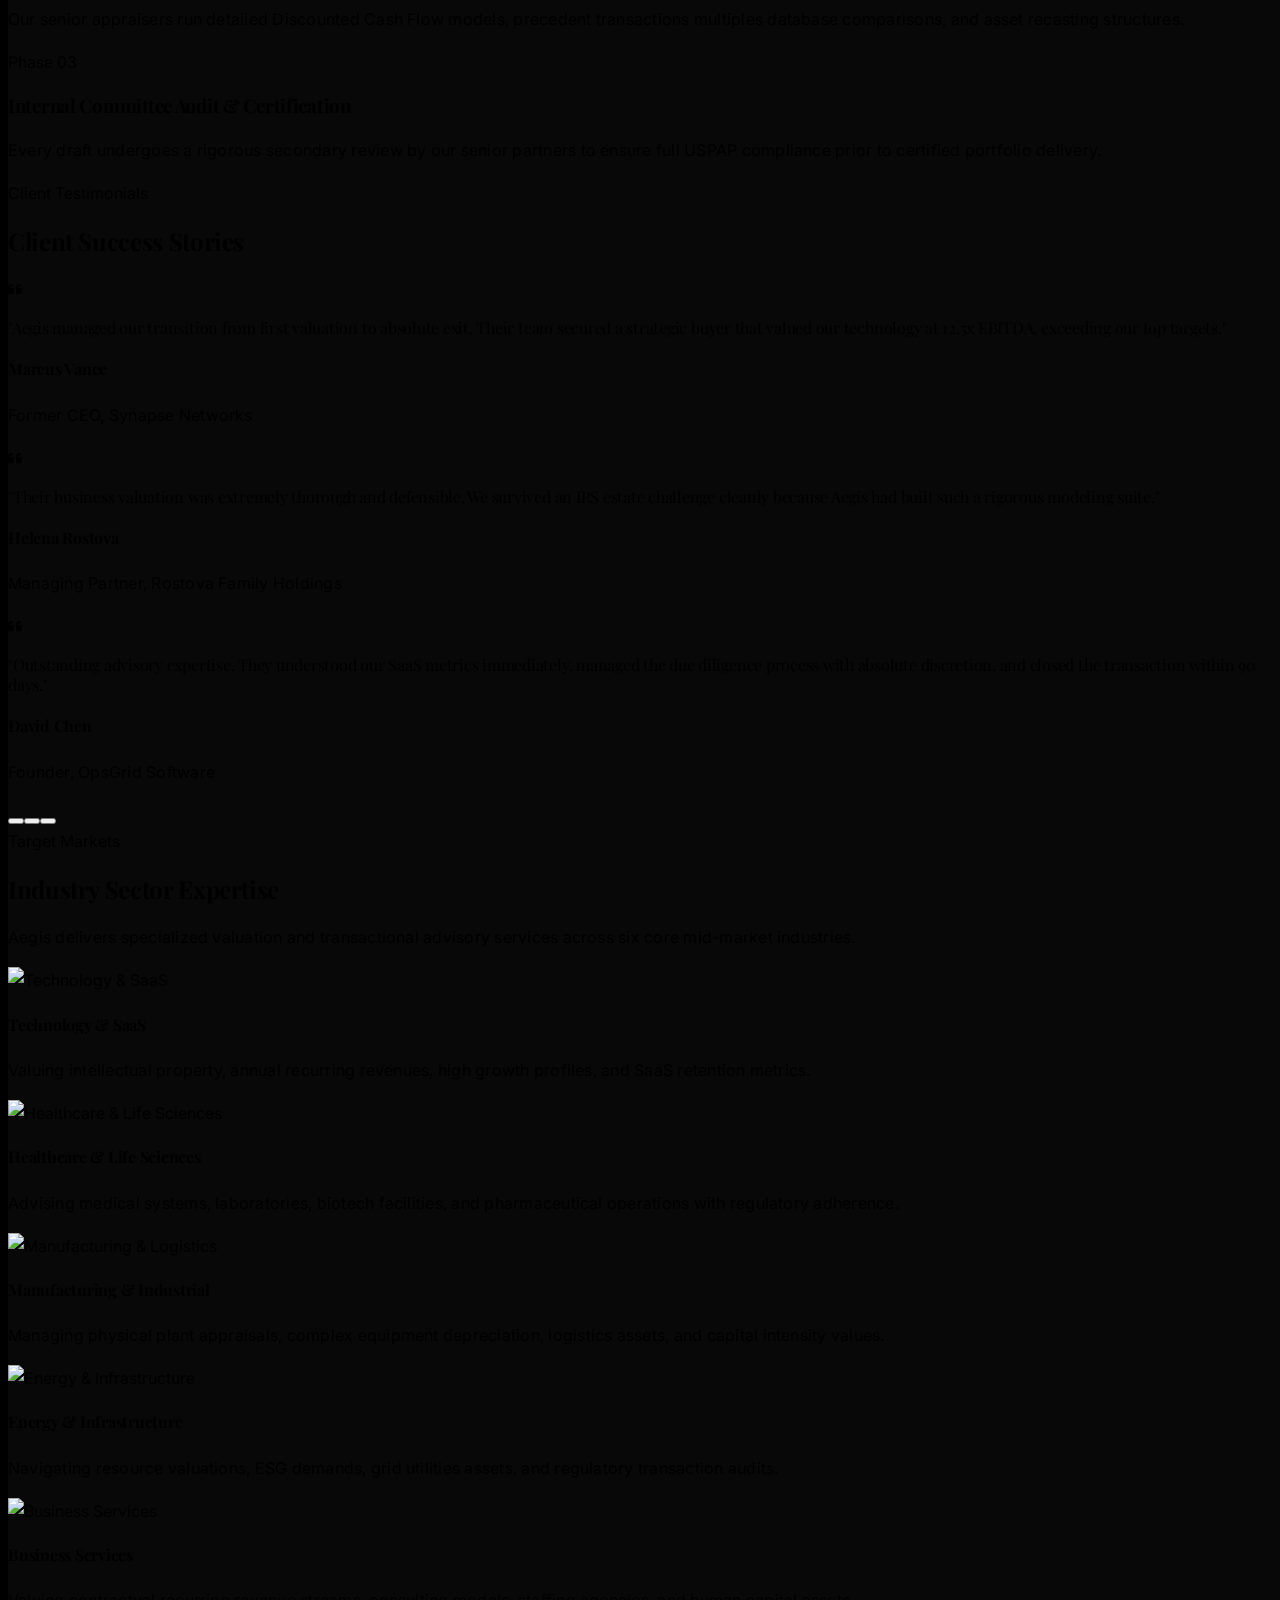
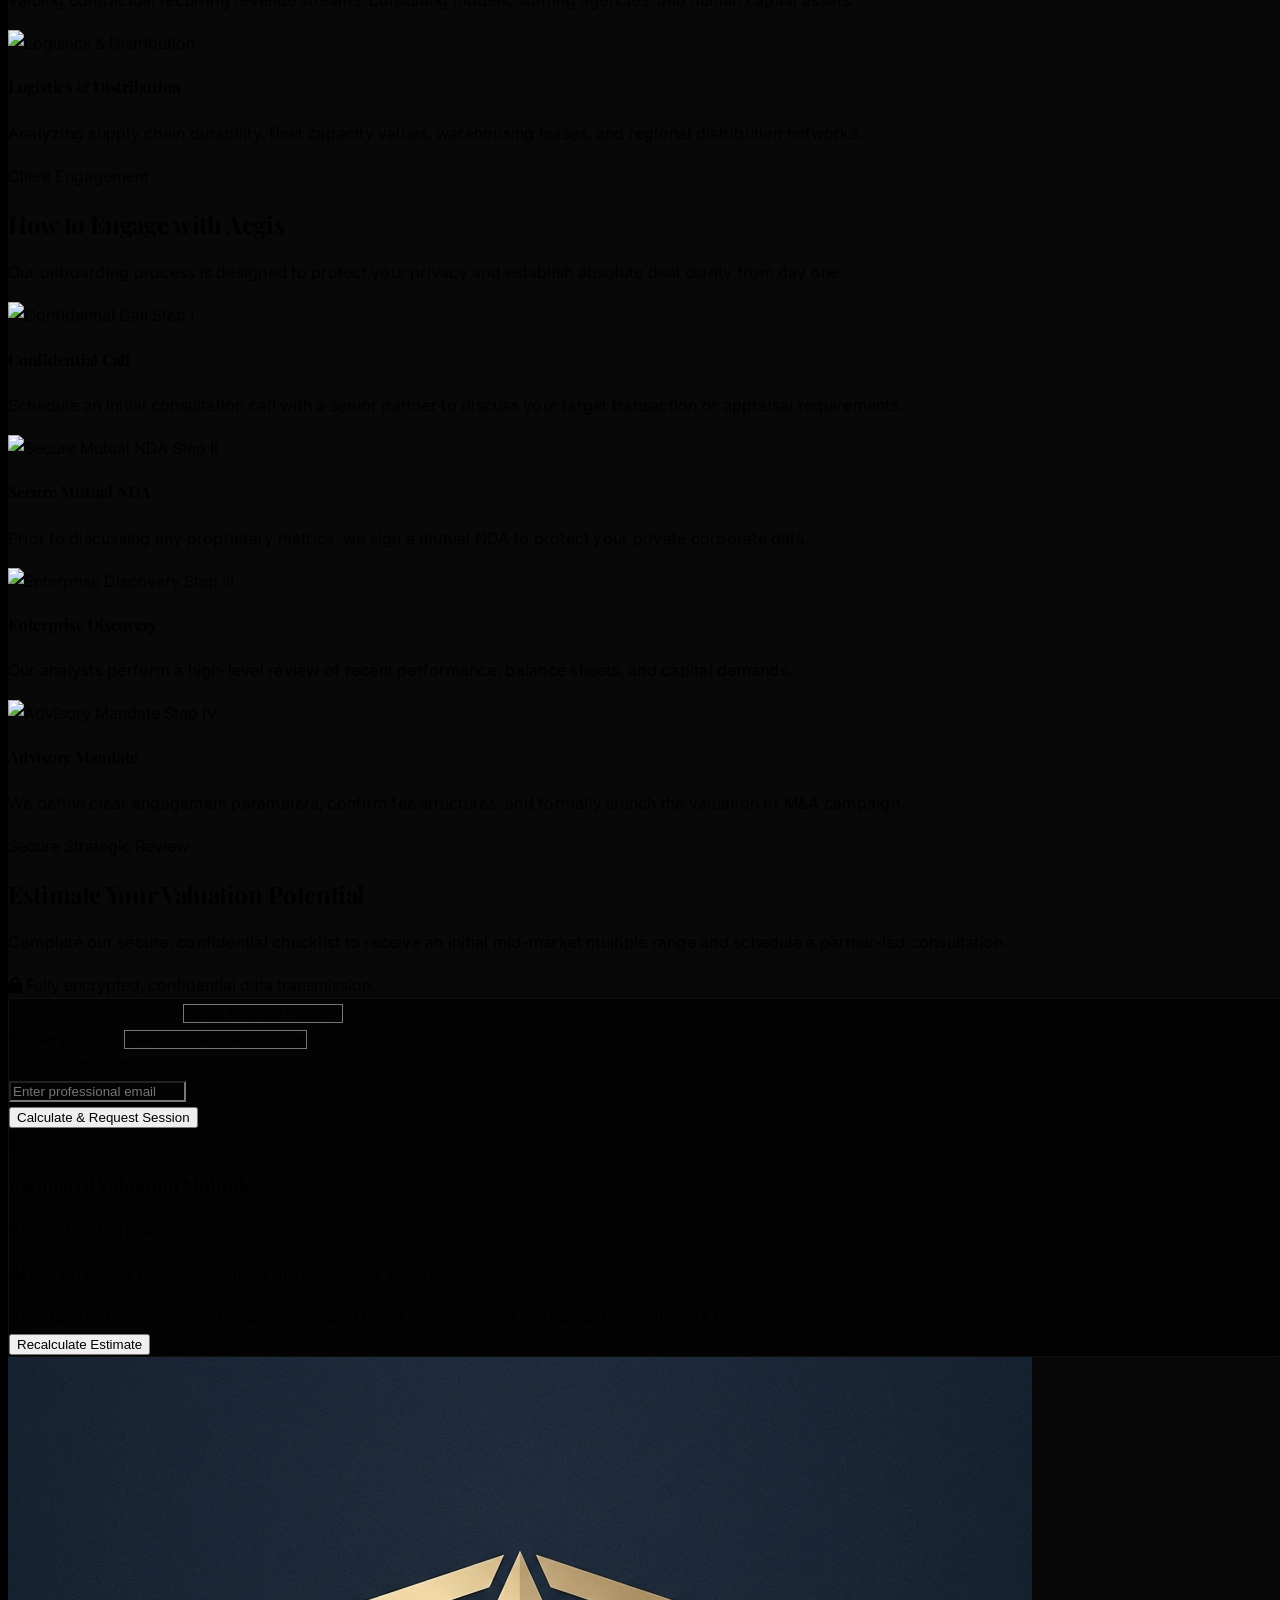
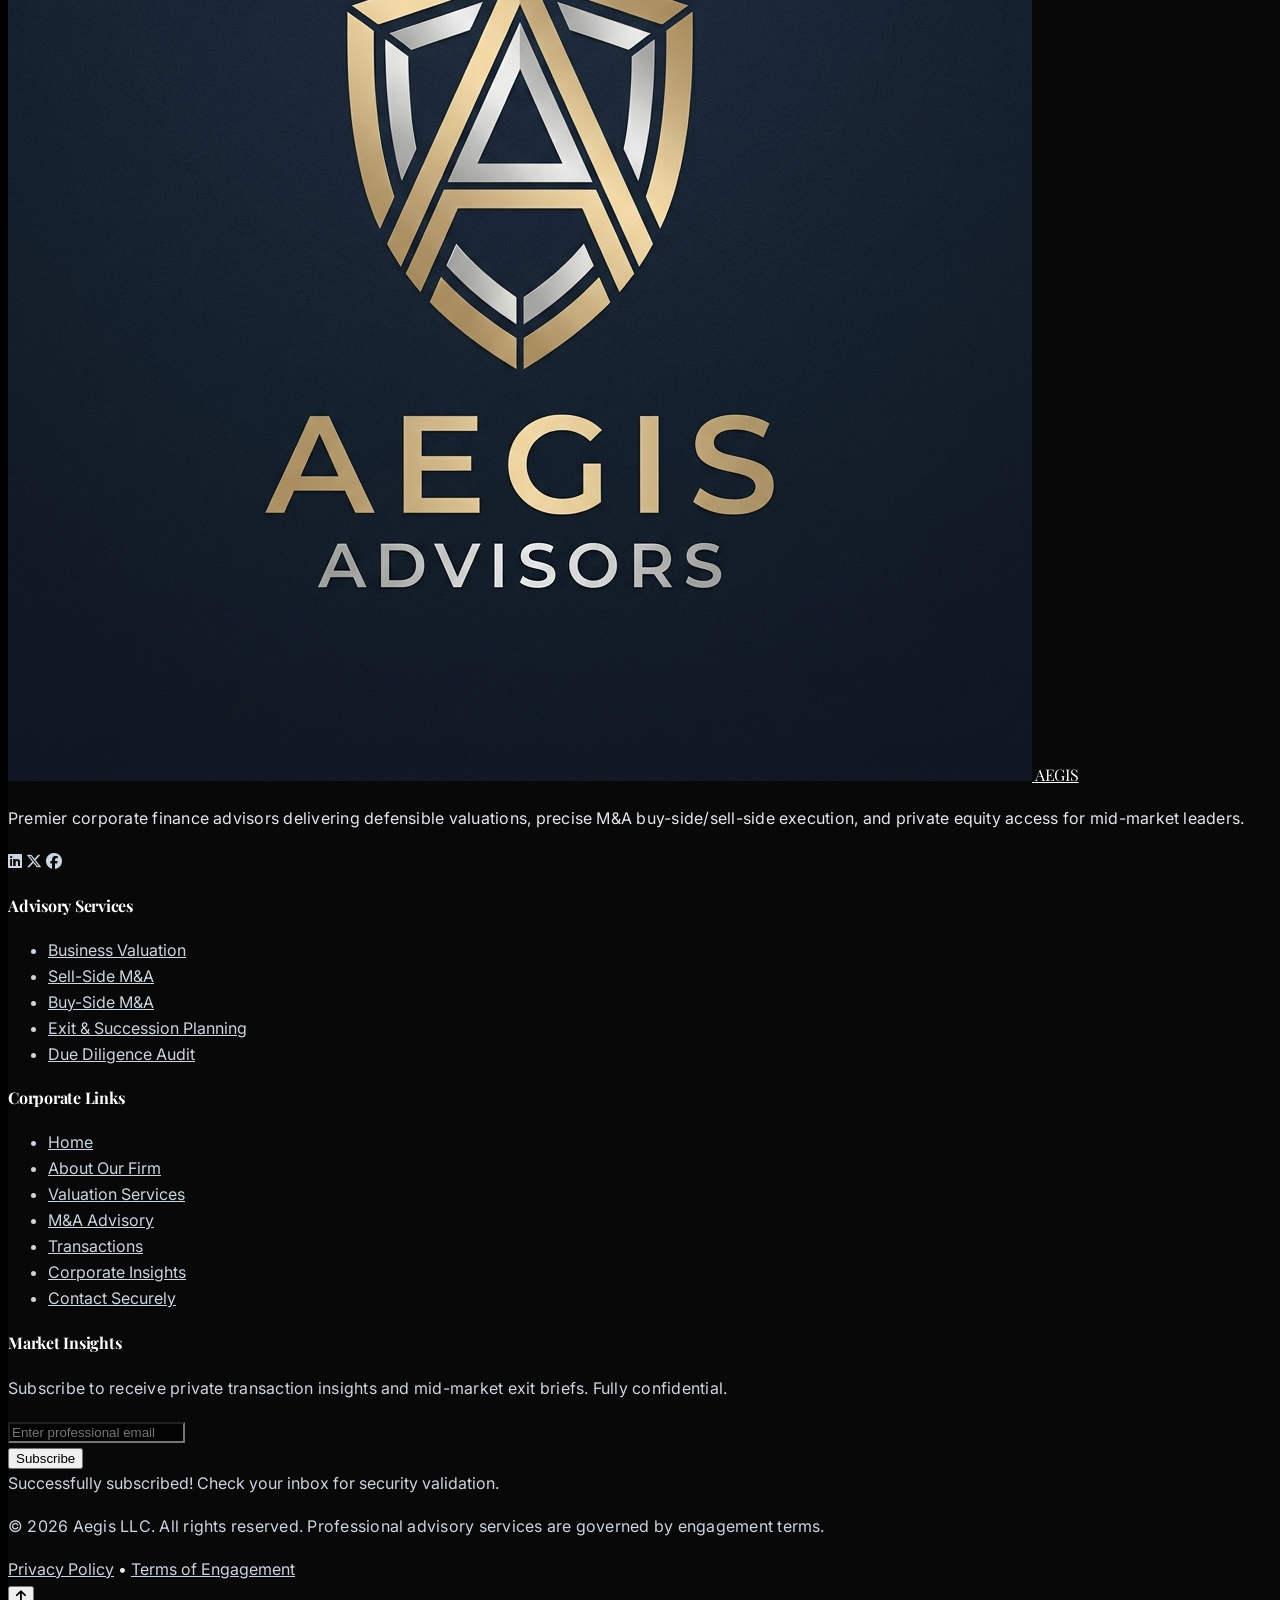
==== commit 3e6e18cd: "blog" ====
--- a/index.html
+++ b/index.html
@@ -64,9 +64,13 @@
     </a>
 
     <!-- Desktop Navigation -->
-    <nav class="hidden lg:flex items-center space-x-4 xl:space-x-8 rtl:space-x-reverse font-sans text-sm uppercase tracking-wider">
+    <nav class="hidden lg:flex items-center space-x-2.5 xl:space-x-6 rtl:space-x-reverse font-sans text-[11px] xl:text-sm uppercase tracking-wider">
       <a href="index.html" class="nav-link active relative text-brand-navy dark:text-slate-300 hover:text-brand-gold transition duration-300 py-2">
         Home
+        <span class="nav-indicator absolute bottom-0 left-0 w-full h-[2px] bg-brand-gold scale-x-0 transition-transform duration-300"></span>
+      </a>
+      <a href="home2.html" class="nav-link relative text-brand-navy dark:text-slate-300 hover:text-brand-gold transition duration-300 py-2">
+        Home 2
         <span class="nav-indicator absolute bottom-0 left-0 w-full h-[2px] bg-brand-gold scale-x-0 transition-transform duration-300"></span>
       </a>
       <a href="about.html" class="nav-link relative text-brand-navy dark:text-slate-300 hover:text-brand-gold transition duration-300 py-2">
@@ -122,6 +126,7 @@
   <!-- Mobile Overlay Navigation Menu -->
   <div id="mobile-nav" class="fixed inset-0 bg-brand-navy/95 backdrop-blur-lg z-30 hidden flex-col justify-center items-center space-y-6 text-xl text-white uppercase tracking-widest font-sans">
     <a href="index.html" class="hover:text-brand-gold transition duration-300">Home</a>
+    <a href="home2.html" class="hover:text-brand-gold transition duration-300">Home 2</a>
     <a href="about.html" class="hover:text-brand-gold transition duration-300">About</a>
     <a href="valuation.html" class="hover:text-brand-gold transition duration-300">Valuation</a>
     <a href="advisory.html" class="hover:text-brand-gold transition duration-300">M&A Advisory</a>
@@ -390,7 +395,7 @@
           <p class="text-slate-500 text-sm mt-4 max-w-xl mx-auto">From strategic deal preparation to absolute closure, here is how we execute mid-market transaction campaigns.</p>
         </div>
 
-        <div class="grid md:grid-cols-5 gap-6 relative">
+        <div class="grid grid-cols-1 md:grid-cols-2 lg:grid-cols-5 gap-6 relative">
           <!-- Step 1 -->
           <div class="bg-slate-50 dark:bg-brand-midnight p-6 rounded-xl border border-slate-200/50 dark:border-slate-800/50 flex flex-col justify-between" data-aos="fade-up">
             <div>
@@ -436,7 +441,7 @@
           </div>
 
           <!-- Step 5 -->
-          <div class="bg-slate-50 dark:bg-brand-midnight p-6 rounded-xl border border-slate-200/50 dark:border-slate-800/50 flex flex-col justify-between" data-aos="fade-up" data-aos-delay="400">
+          <div class="bg-slate-50 dark:bg-brand-midnight p-6 rounded-xl border border-slate-200/50 dark:border-slate-800/50 flex flex-col justify-between md:col-span-2 lg:col-span-1" data-aos="fade-up" data-aos-delay="400">
             <div>
               <span class="text-brand-gold font-serif font-bold text-2xl block mb-2">05</span>
               <h4 class="font-bold text-slate-900 dark:text-white text-sm">Definitive Closing</h4>
@@ -643,39 +648,59 @@
 
         <div class="grid grid-cols-1 md:grid-cols-4 gap-8">
           <!-- Step 1 -->
-          <div class="bg-white dark:bg-brand-navy p-6 rounded-xl border border-slate-200/50 dark:border-slate-800/80 hover-glow" data-aos="fade-up">
-            <div class="w-10 h-10 bg-brand-gold/10 text-brand-gold rounded-lg flex items-center justify-center font-bold text-sm mb-4">I</div>
-            <h4 class="font-bold text-slate-900 dark:text-white text-sm">Confidential Call</h4>
-            <p class="text-slate-500 text-xs mt-2 leading-relaxed">
-              Schedule an initial consultation call with a senior partner to discuss your target transaction or appraisal requirements.
-            </p>
+          <div class="bg-white dark:bg-brand-navy rounded-xl border border-slate-200/50 dark:border-slate-800/80 hover-glow overflow-hidden flex flex-col justify-between" data-aos="fade-up">
+            <div class="h-36 overflow-hidden relative group">
+              <img src="https://images.unsplash.com/photo-1516321318423-f06f85e504b3?auto=format&fit=crop&w=600&q=80" alt="Confidential Call" class="w-full h-full object-cover transform group-hover:scale-105 transition duration-500">
+              <span class="absolute top-3 left-3 bg-brand-gold text-brand-navy font-bold text-[10px] uppercase tracking-wider px-2 py-1 rounded shadow-md">Step I</span>
+            </div>
+            <div class="p-6 flex-grow">
+              <h4 class="font-bold text-slate-900 dark:text-white text-sm">Confidential Call</h4>
+              <p class="text-slate-500 text-xs mt-2 leading-relaxed">
+                Schedule an initial consultation call with a senior partner to discuss your target transaction or appraisal requirements.
+              </p>
+            </div>
           </div>
 
           <!-- Step 2 -->
-          <div class="bg-white dark:bg-brand-navy p-6 rounded-xl border border-slate-200/50 dark:border-slate-800/80 hover-glow" data-aos="fade-up" data-aos-delay="100">
-            <div class="w-10 h-10 bg-brand-gold/10 text-brand-gold rounded-lg flex items-center justify-center font-bold text-sm mb-4">II</div>
-            <h4 class="font-bold text-slate-900 dark:text-white text-sm">Secure Mutual NDA</h4>
-            <p class="text-slate-500 text-xs mt-2 leading-relaxed">
-              Prior to discussing any proprietary metrics, we sign a mutual NDA to protect your private corporate data.
-            </p>
+          <div class="bg-white dark:bg-brand-navy rounded-xl border border-slate-200/50 dark:border-slate-800/80 hover-glow overflow-hidden flex flex-col justify-between" data-aos="fade-up" data-aos-delay="100">
+            <div class="h-36 overflow-hidden relative group">
+              <img src="https://images.unsplash.com/photo-1450133064473-71024230f91b?auto=format&fit=crop&w=600&q=80" alt="Secure Mutual NDA" class="w-full h-full object-cover transform group-hover:scale-105 transition duration-500">
+              <span class="absolute top-3 left-3 bg-brand-gold text-brand-navy font-bold text-[10px] uppercase tracking-wider px-2 py-1 rounded shadow-md">Step II</span>
+            </div>
+            <div class="p-6 flex-grow">
+              <h4 class="font-bold text-slate-900 dark:text-white text-sm">Secure Mutual NDA</h4>
+              <p class="text-slate-500 text-xs mt-2 leading-relaxed">
+                Prior to discussing any proprietary metrics, we sign a mutual NDA to protect your private corporate data.
+              </p>
+            </div>
           </div>
 
           <!-- Step 3 -->
-          <div class="bg-white dark:bg-brand-navy p-6 rounded-xl border border-slate-200/50 dark:border-slate-800/80 hover-glow" data-aos="fade-up" data-aos-delay="200">
-            <div class="w-10 h-10 bg-brand-gold/10 text-brand-gold rounded-lg flex items-center justify-center font-bold text-sm mb-4">III</div>
-            <h4 class="font-bold text-slate-900 dark:text-white text-sm">Enterprise Discovery</h4>
-            <p class="text-slate-500 text-xs mt-2 leading-relaxed">
-              Our analysts perform a high-level review of recent performance, balance sheets, and capital demands.
-            </p>
+          <div class="bg-white dark:bg-brand-navy rounded-xl border border-slate-200/50 dark:border-slate-800/80 hover-glow overflow-hidden flex flex-col justify-between" data-aos="fade-up" data-aos-delay="200">
+            <div class="h-36 overflow-hidden relative group">
+              <img src="https://images.unsplash.com/photo-1460925895917-afdab827c52f?auto=format&fit=crop&w=600&q=80" alt="Enterprise Discovery" class="w-full h-full object-cover transform group-hover:scale-105 transition duration-500">
+              <span class="absolute top-3 left-3 bg-brand-gold text-brand-navy font-bold text-[10px] uppercase tracking-wider px-2 py-1 rounded shadow-md">Step III</span>
+            </div>
+            <div class="p-6 flex-grow">
+              <h4 class="font-bold text-slate-900 dark:text-white text-sm">Enterprise Discovery</h4>
+              <p class="text-slate-500 text-xs mt-2 leading-relaxed">
+                Our analysts perform a high-level review of recent performance, balance sheets, and capital demands.
+              </p>
+            </div>
           </div>
 
           <!-- Step 4 -->
-          <div class="bg-white dark:bg-brand-navy p-6 rounded-xl border border-slate-200/50 dark:border-slate-800/80 hover-glow" data-aos="fade-up" data-aos-delay="300">
-            <div class="w-10 h-10 bg-brand-gold/10 text-brand-gold rounded-lg flex items-center justify-center font-bold text-sm mb-4">IV</div>
-            <h4 class="font-bold text-slate-900 dark:text-white text-sm">Advisory Mandate</h4>
-            <p class="text-slate-500 text-xs mt-2 leading-relaxed">
-              We define clear engagement parameters, confirm fee structures, and formally launch the valuation or M&A campaign.
-            </p>
+          <div class="bg-white dark:bg-brand-navy rounded-xl border border-slate-200/50 dark:border-slate-800/80 hover-glow overflow-hidden flex flex-col justify-between" data-aos="fade-up" data-aos-delay="300">
+            <div class="h-36 overflow-hidden relative group">
+              <img src="https://images.unsplash.com/photo-1521791136368-1a46827d0adb?auto=format&fit=crop&w=600&q=80" alt="Advisory Mandate" class="w-full h-full object-cover transform group-hover:scale-105 transition duration-500">
+              <span class="absolute top-3 left-3 bg-brand-gold text-brand-navy font-bold text-[10px] uppercase tracking-wider px-2 py-1 rounded shadow-md">Step IV</span>
+            </div>
+            <div class="p-6 flex-grow">
+              <h4 class="font-bold text-slate-900 dark:text-white text-sm">Advisory Mandate</h4>
+              <p class="text-slate-500 text-xs mt-2 leading-relaxed">
+                We define clear engagement parameters, confirm fee structures, and formally launch the valuation or M&A campaign.
+              </p>
+            </div>
           </div>
         </div>
       </div>
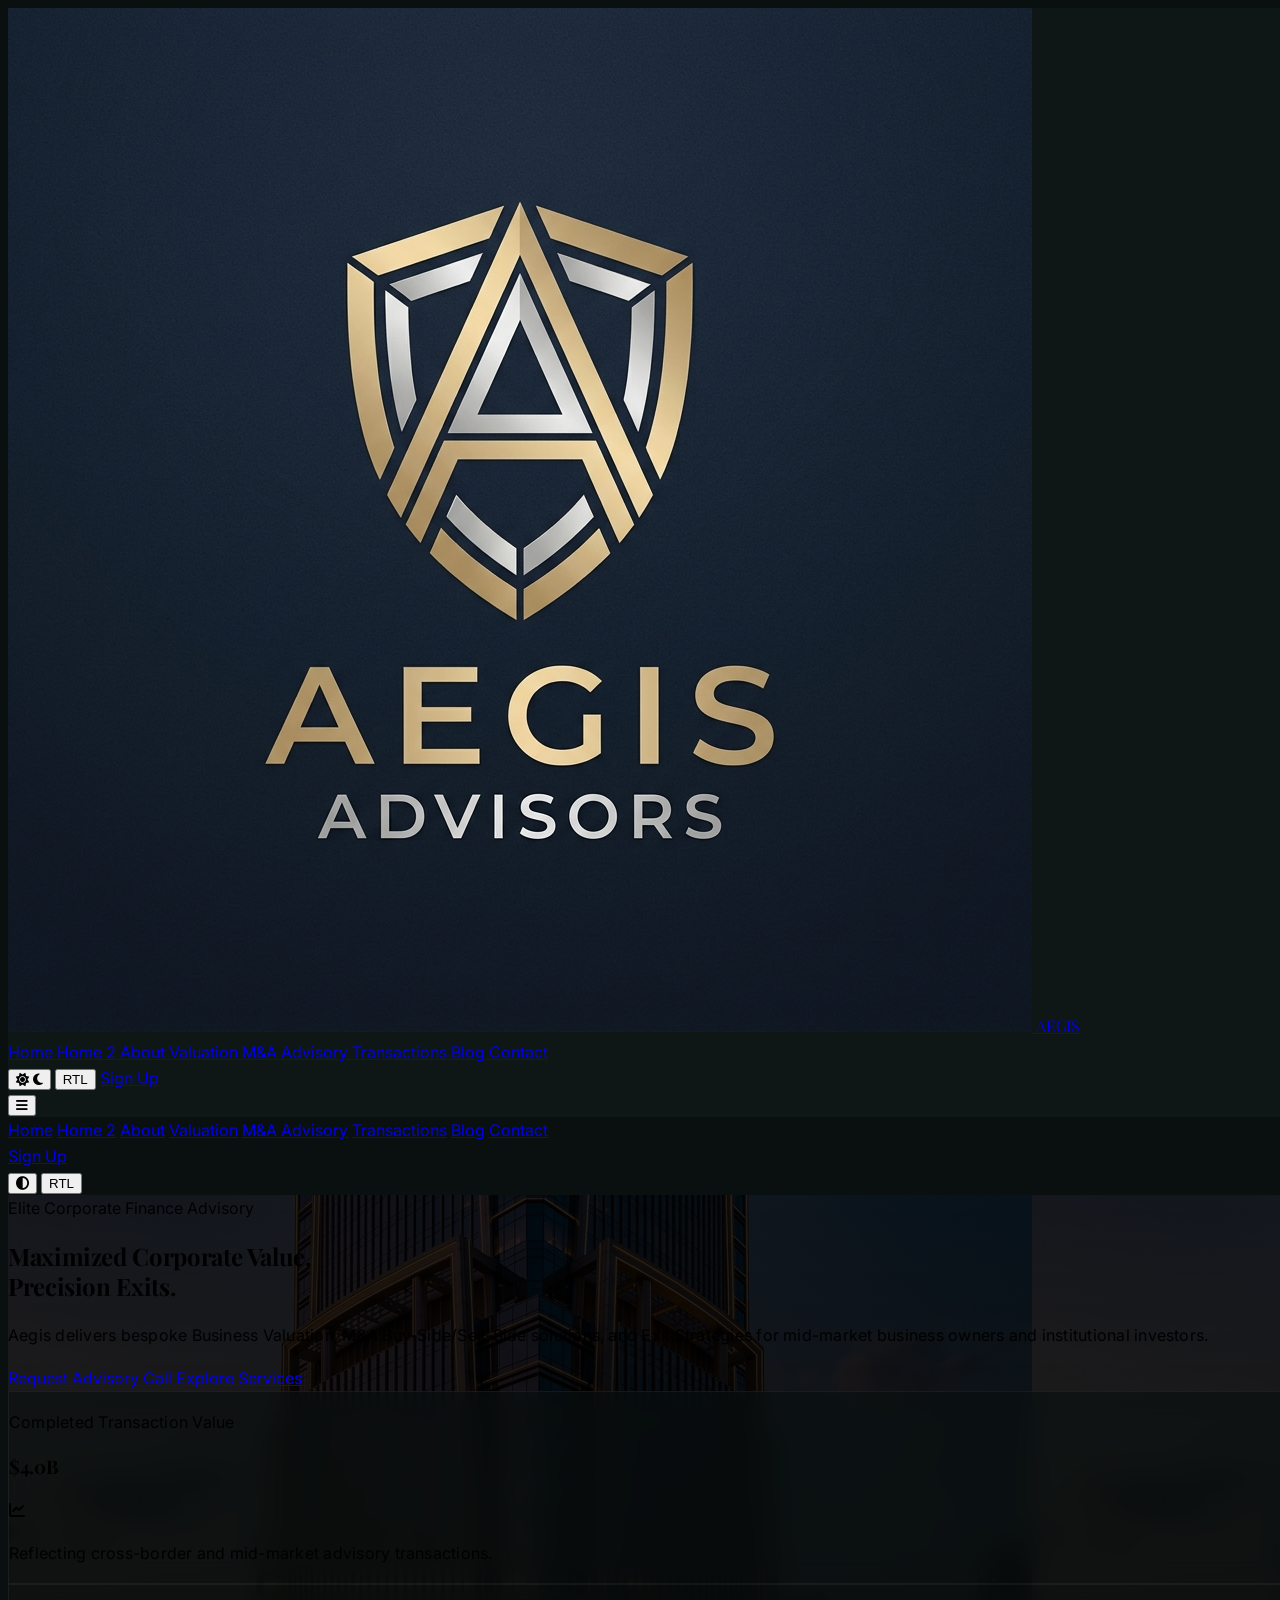
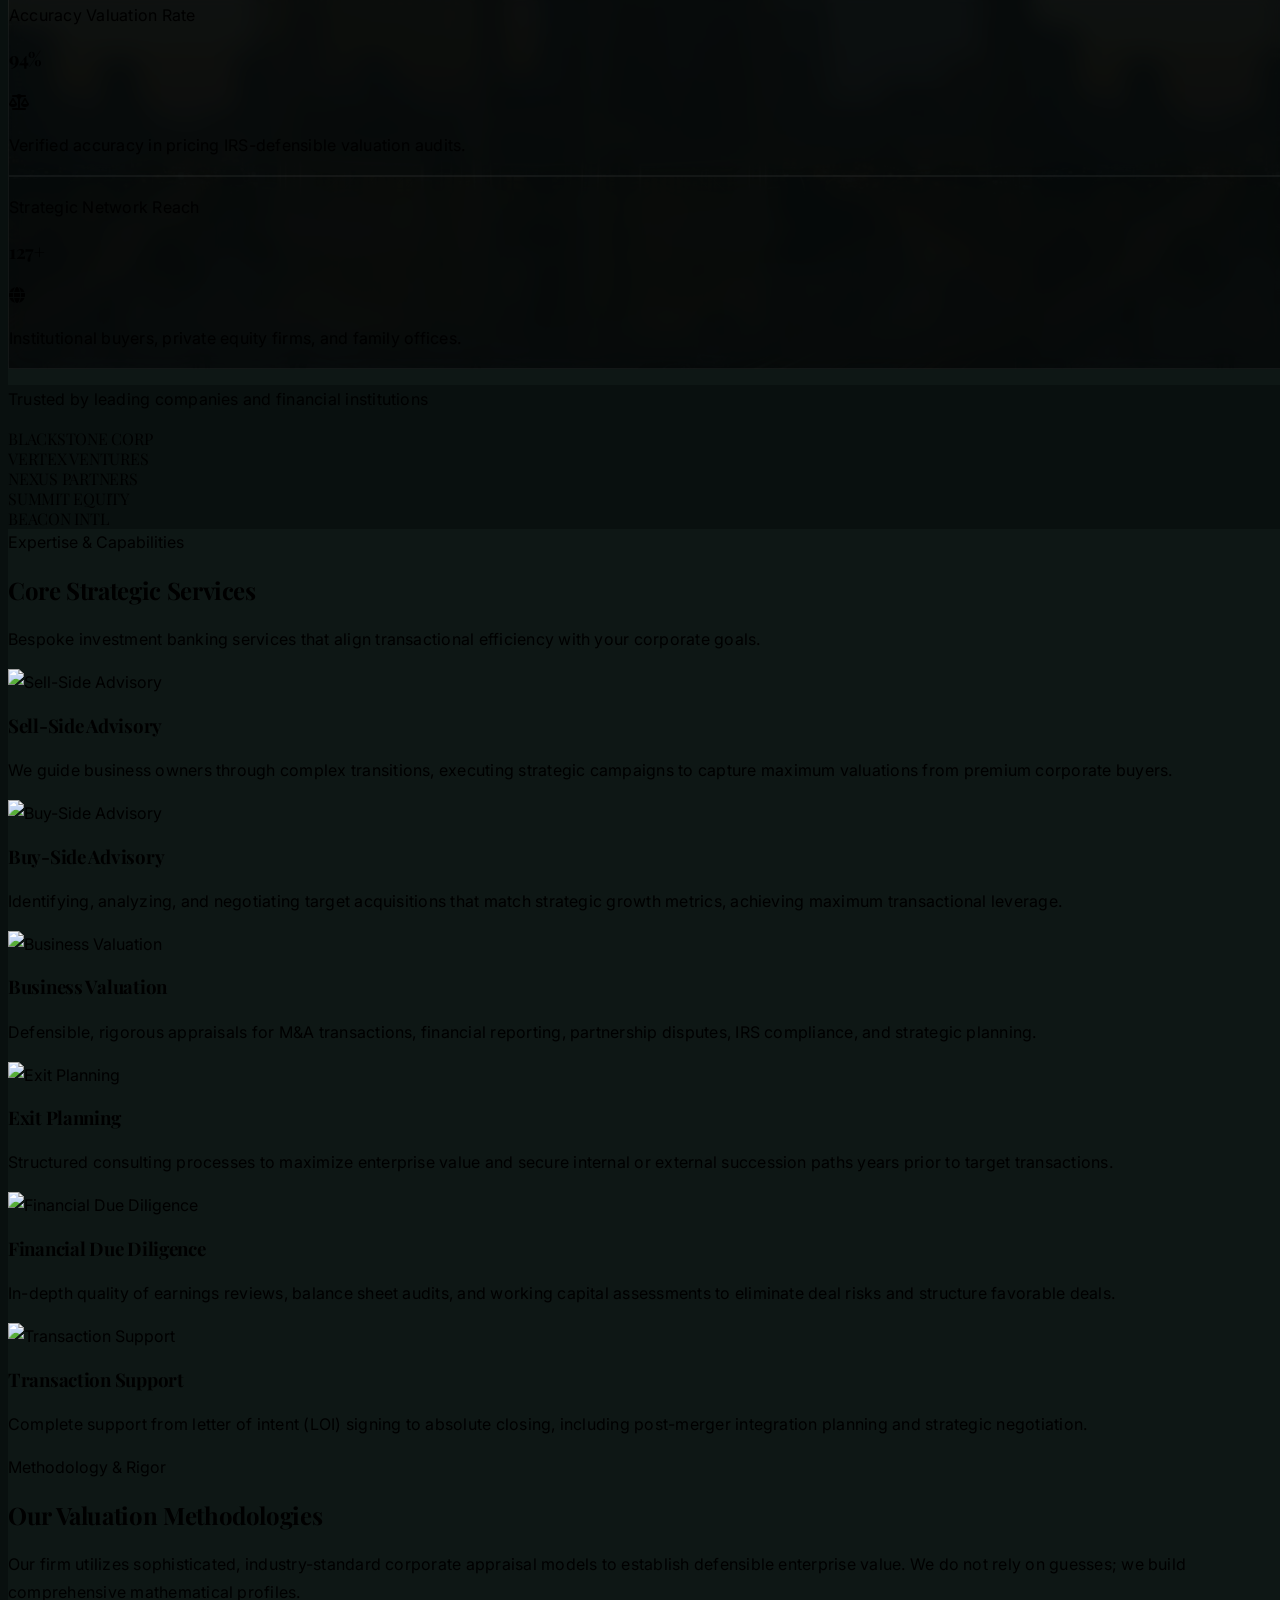
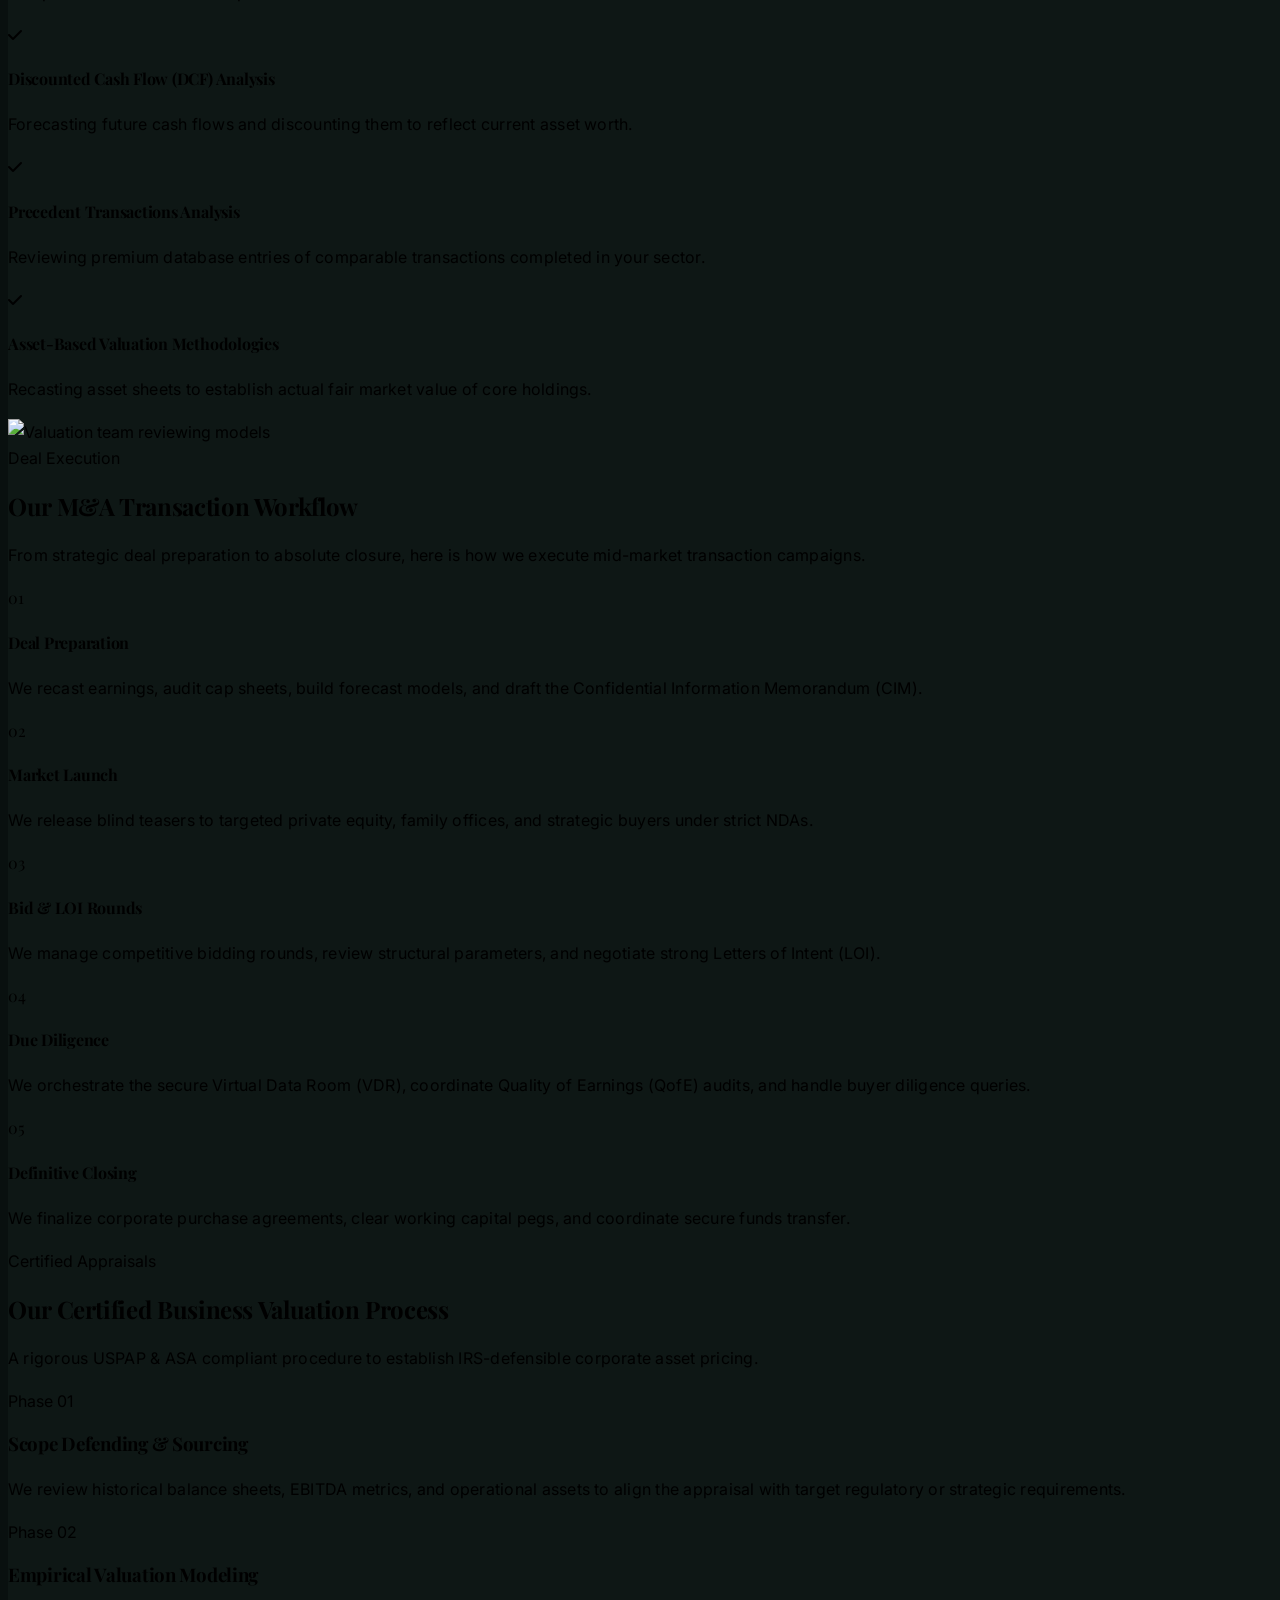
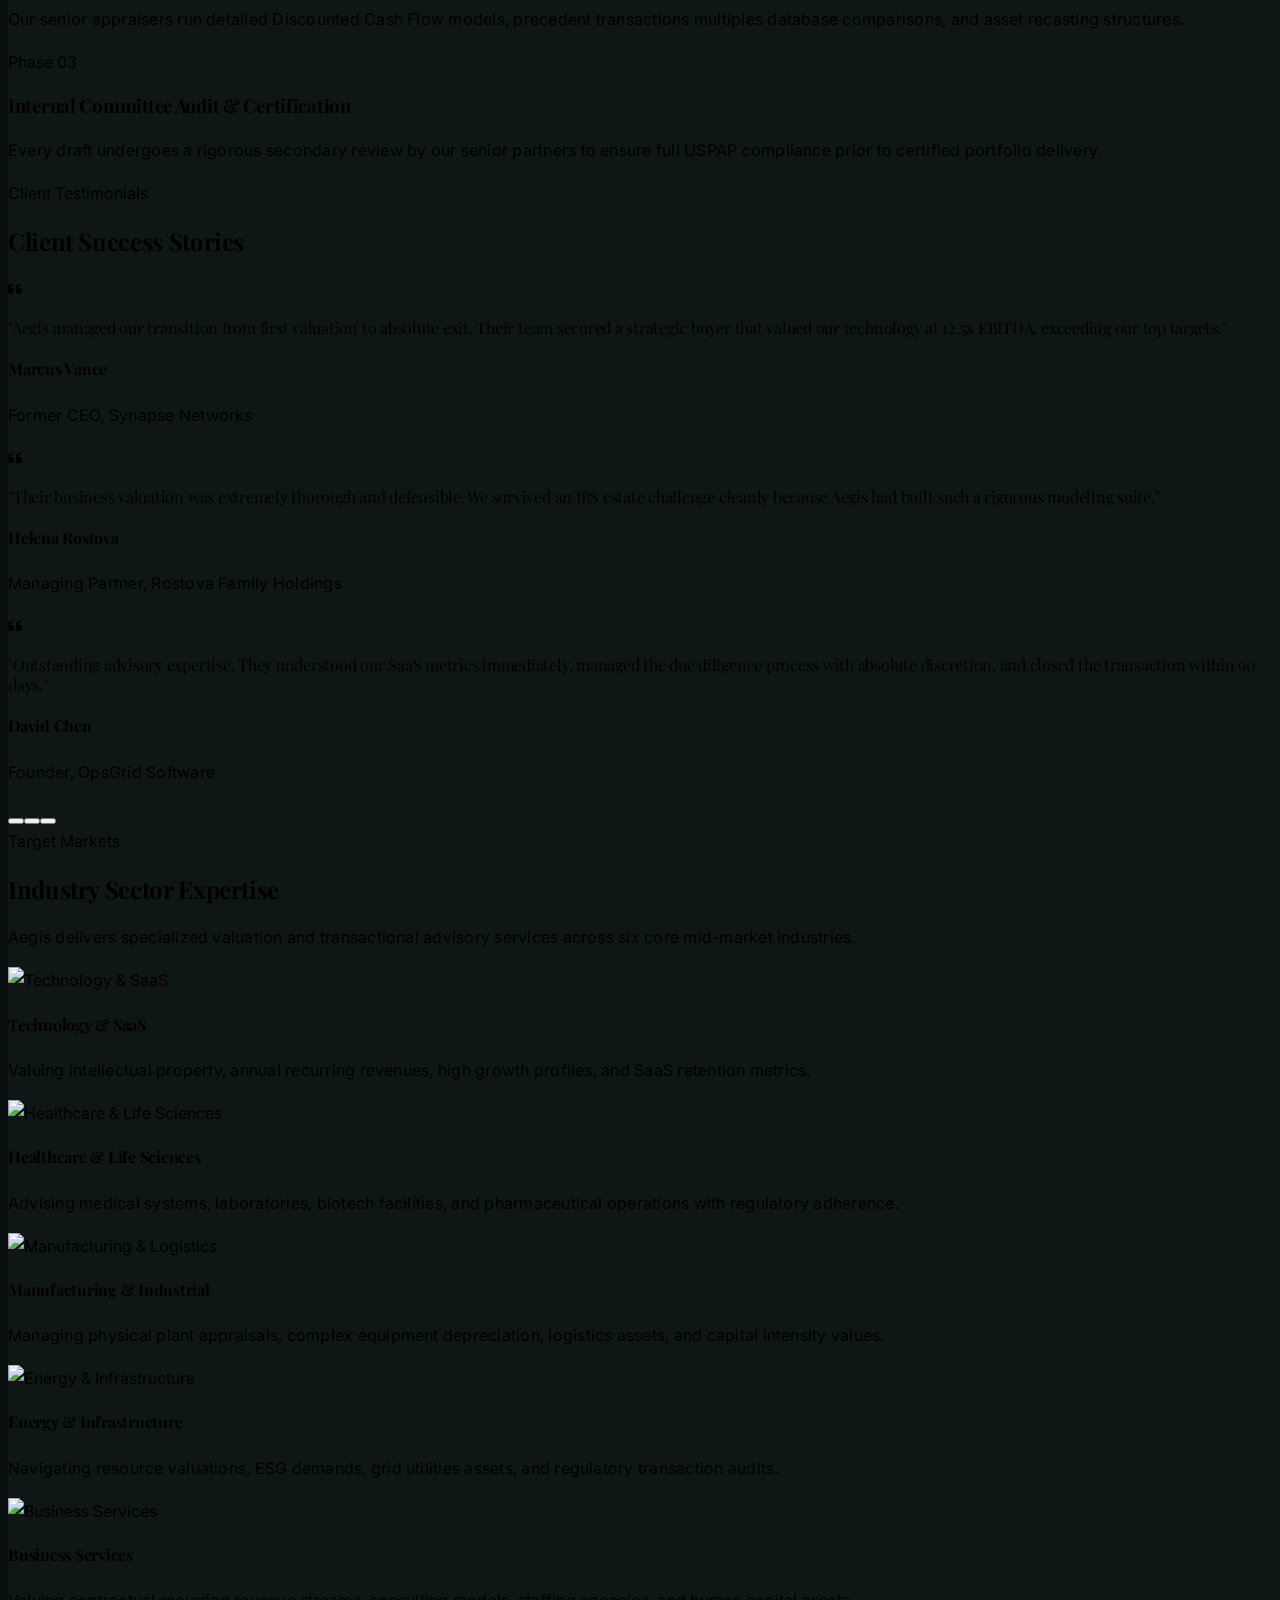
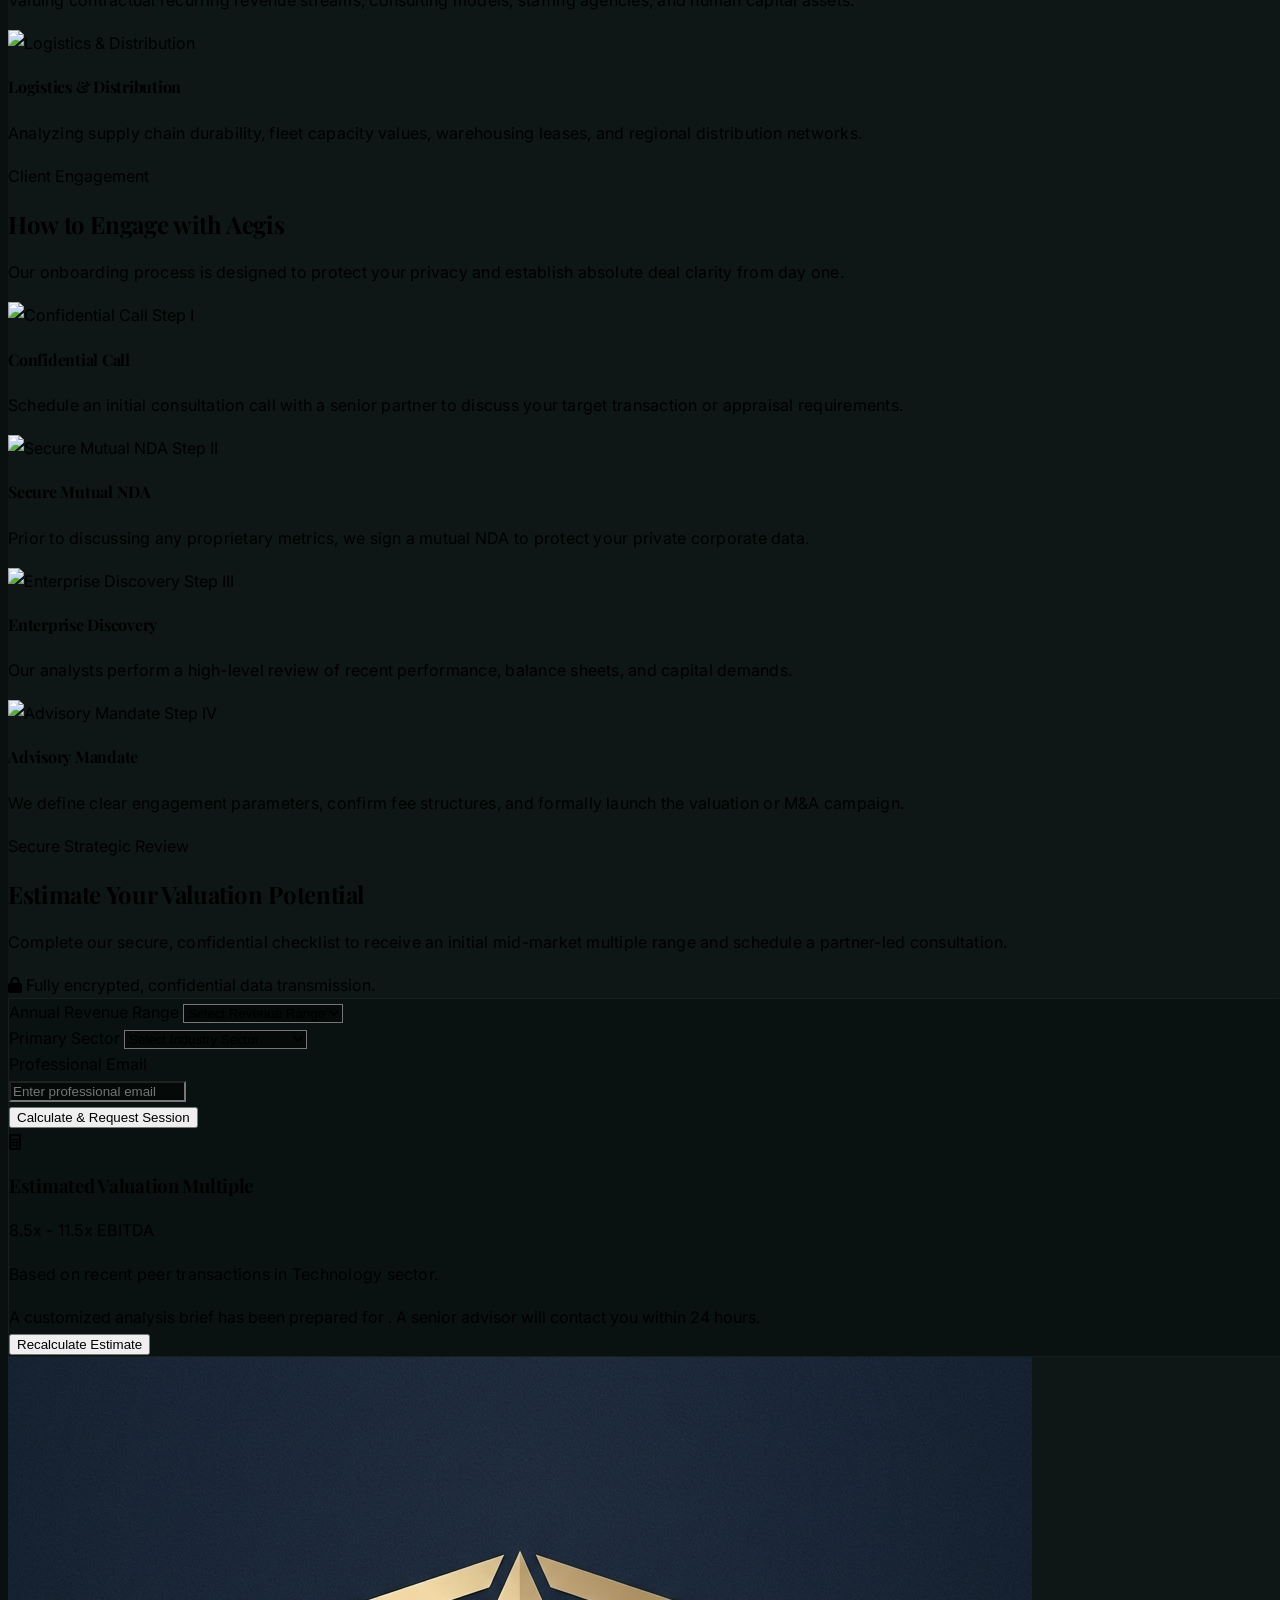
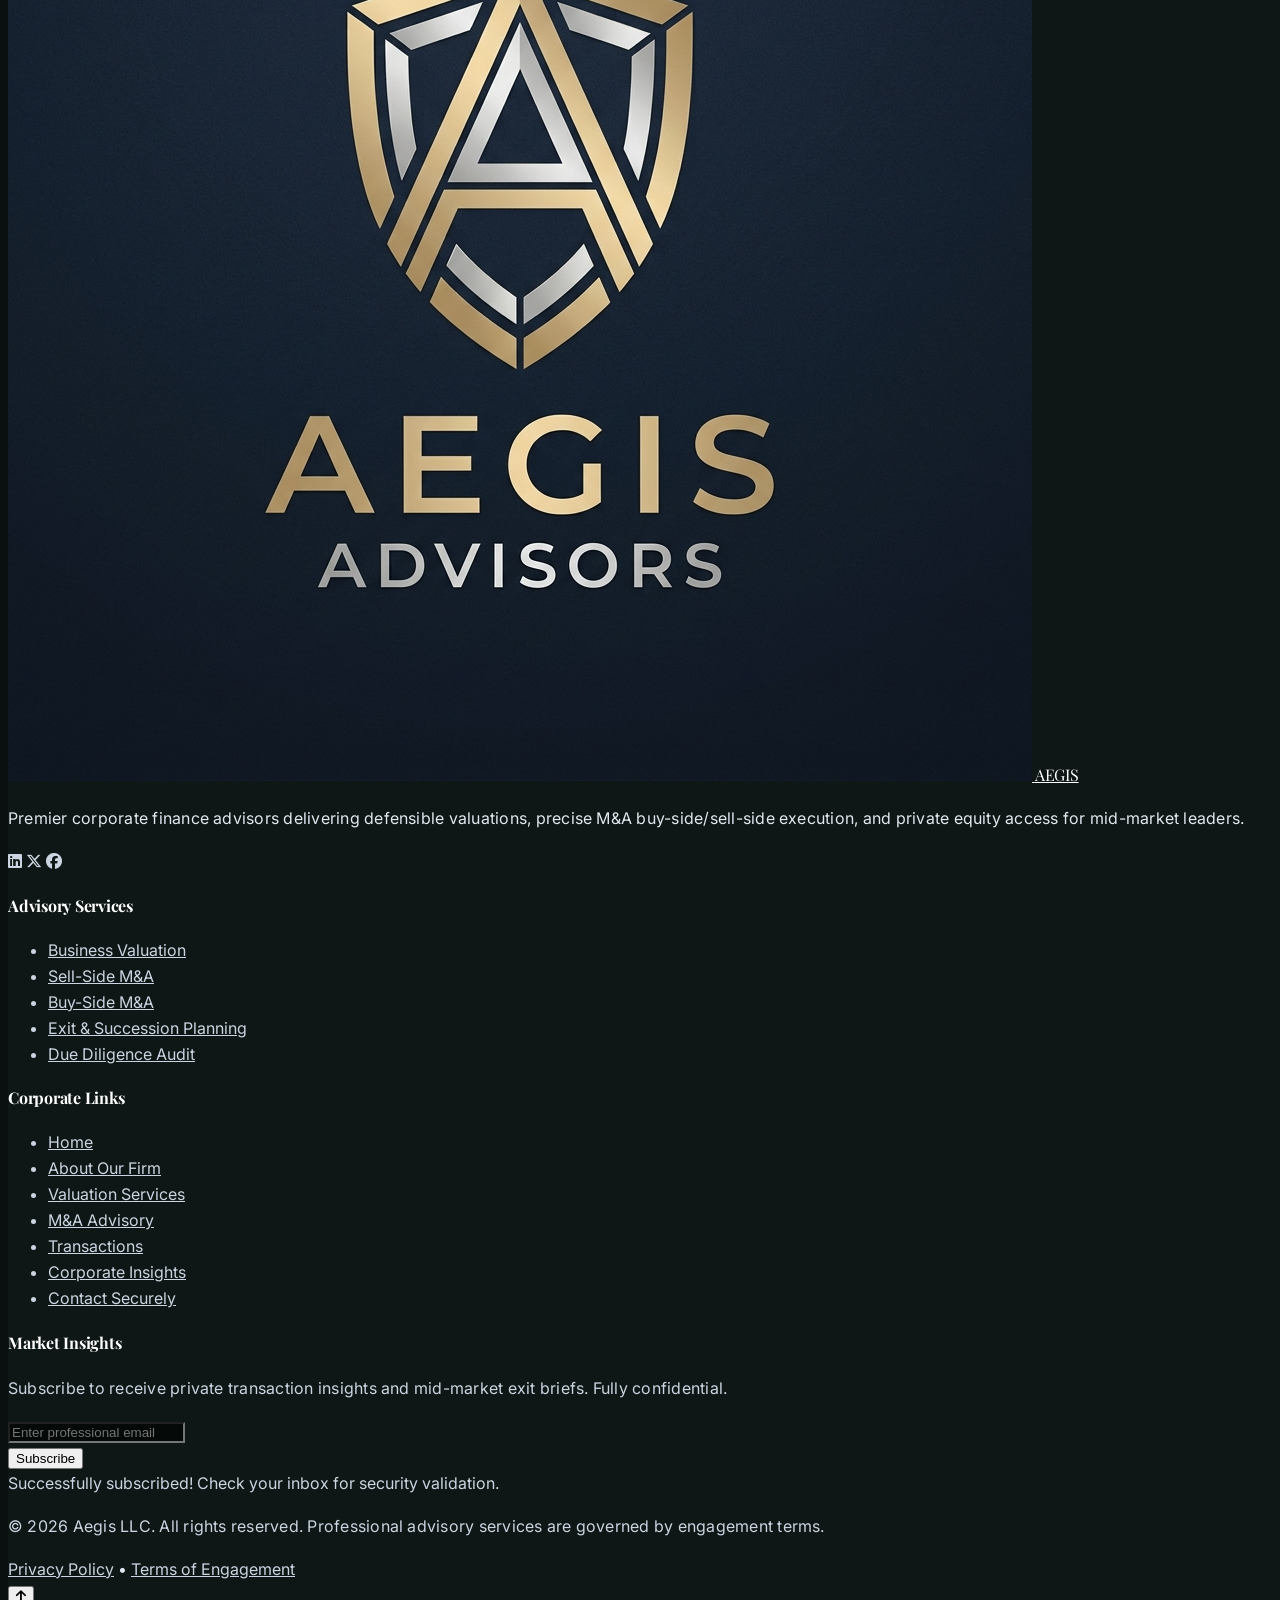
==== commit 3f7b935d: "INDEX" ====
--- a/index.html
+++ b/index.html
@@ -21,12 +21,12 @@
         extend: {
           colors: {
             brand: {
-              navy: '#080D1A',
-              midnight: '#0E1626',
-              royal: '#2B527E',
+              navy: '#09100F',
+              midnight: '#0E1715',
+              royal: '#143E35',
               slate: '#64748B',
-              teal: '#1A4B42',
-              gold: '#B89D70',
+              teal: '#3D6B5F',
+              gold: '#C5A880',
               silver: '#F1F5F9'
             }
           },
--- a/style.css
+++ b/style.css
@@ -35,14 +35,14 @@
   width: 8px;
 }
 ::-webkit-scrollbar-track {
-  background: #080D1A;
+  background: #09100F;
 }
 ::-webkit-scrollbar-thumb {
-  background: #2B527E;
+  background: #143E35;
   border-radius: 4px;
 }
 ::-webkit-scrollbar-thumb:hover {
-  background: #B89D70; /* Muted Brushed Brass hover */
+  background: #C5A880; /* Muted Brushed Brass hover */
 }
 
 /* Glassmorphism Accents */
@@ -54,7 +54,7 @@
 }
 
 .dark .glass-panel {
-  background: rgba(8, 13, 26, 0.5);
+  background: rgba(9, 16, 15, 0.5);
   backdrop-filter: blur(12px);
   -webkit-backdrop-filter: blur(12px);
   border: 1px solid rgba(255, 255, 255, 0.05);
@@ -153,14 +153,14 @@
 }
 
 .dark #header.scrolled {
-  background-color: rgba(0, 0, 0, 0.85) !important;
+  background-color: rgba(9, 16, 15, 0.85) !important;
   border-bottom: 1px solid rgba(255, 255, 255, 0.08);
 }
 
 /* Global Dark Mode overrides for pure black backgrounds */
 html.dark,
 .dark body {
-  background-color: #000000 !important;
+  background-color: #09100F !important;
 }
 
 /* Base backgrounds */
@@ -168,7 +168,7 @@
 .dark .dark\:bg-brand-navy,
 .dark [class*="bg-brand-navy"],
 .dark [class*="dark:bg-brand-navy"] {
-  background-color: #000000 !important;
+  background-color: #09100F !important;
 }
 
 /* Secondary dark background (Midnight) becomes slightly elevated black for layout hierarchy */
@@ -176,30 +176,30 @@
 .dark .dark\:bg-brand-midnight,
 .dark [class*="bg-brand-midnight"],
 .dark [class*="dark:bg-brand-midnight"] {
-  background-color: #080808 !important;
+  background-color: #0E1715 !important;
 }
 
 /* Card components like tombstones, blog articles, testimonial slides, accordions, etc. */
 .dark .bg-slate-50,
 .dark .dark\:bg-brand-midnight,
 .dark .bg-white {
-  background-color: #080808 !important;
+  background-color: #0E1715 !important;
 }
 
 .dark .glass-panel {
-  background: rgba(0, 0, 0, 0.6) !important;
+  background: rgba(9, 16, 15, 0.6) !important;
   border-color: rgba(255, 255, 255, 0.05) !important;
 }
 
 .dark footer {
-  background-color: #000000 !important;
+  background-color: #09100F !important;
   border-color: rgba(255, 255, 255, 0.08) !important;
 }
 
 .dark input,
 .dark textarea,
 .dark select {
-  background-color: #030303 !important;
+  background-color: #050908 !important;
 }
 
 /* Hero section gradients override in dark mode */
@@ -229,9 +229,9 @@
 }
 
 /* Custom Tailwind utility override for home2.html hero middle gradient color */
-.dark .via-\[\#0E1626\] {
+.dark .via-\[\#0E1715\] {
   --tw-gradient-to: rgba(0, 0, 0, 0) !important;
-  --tw-gradient-stops: var(--tw-gradient-from), #030303 var(--tw-gradient-via-position), var(--tw-gradient-to) !important;
+  --tw-gradient-stops: var(--tw-gradient-from), #050908 var(--tw-gradient-via-position), var(--tw-gradient-to) !important;
 }
 
 
@@ -273,7 +273,7 @@
 }
 
 .dark footer a:hover {
-  color: #B89D70 !important; /* Maintain muted brushed brass color on hover */
+  color: #C5A880 !important; /* Maintain muted brushed brass color on hover */
 }
 
 /* Force tombstone cards to always center-align text in LTR and RTL */
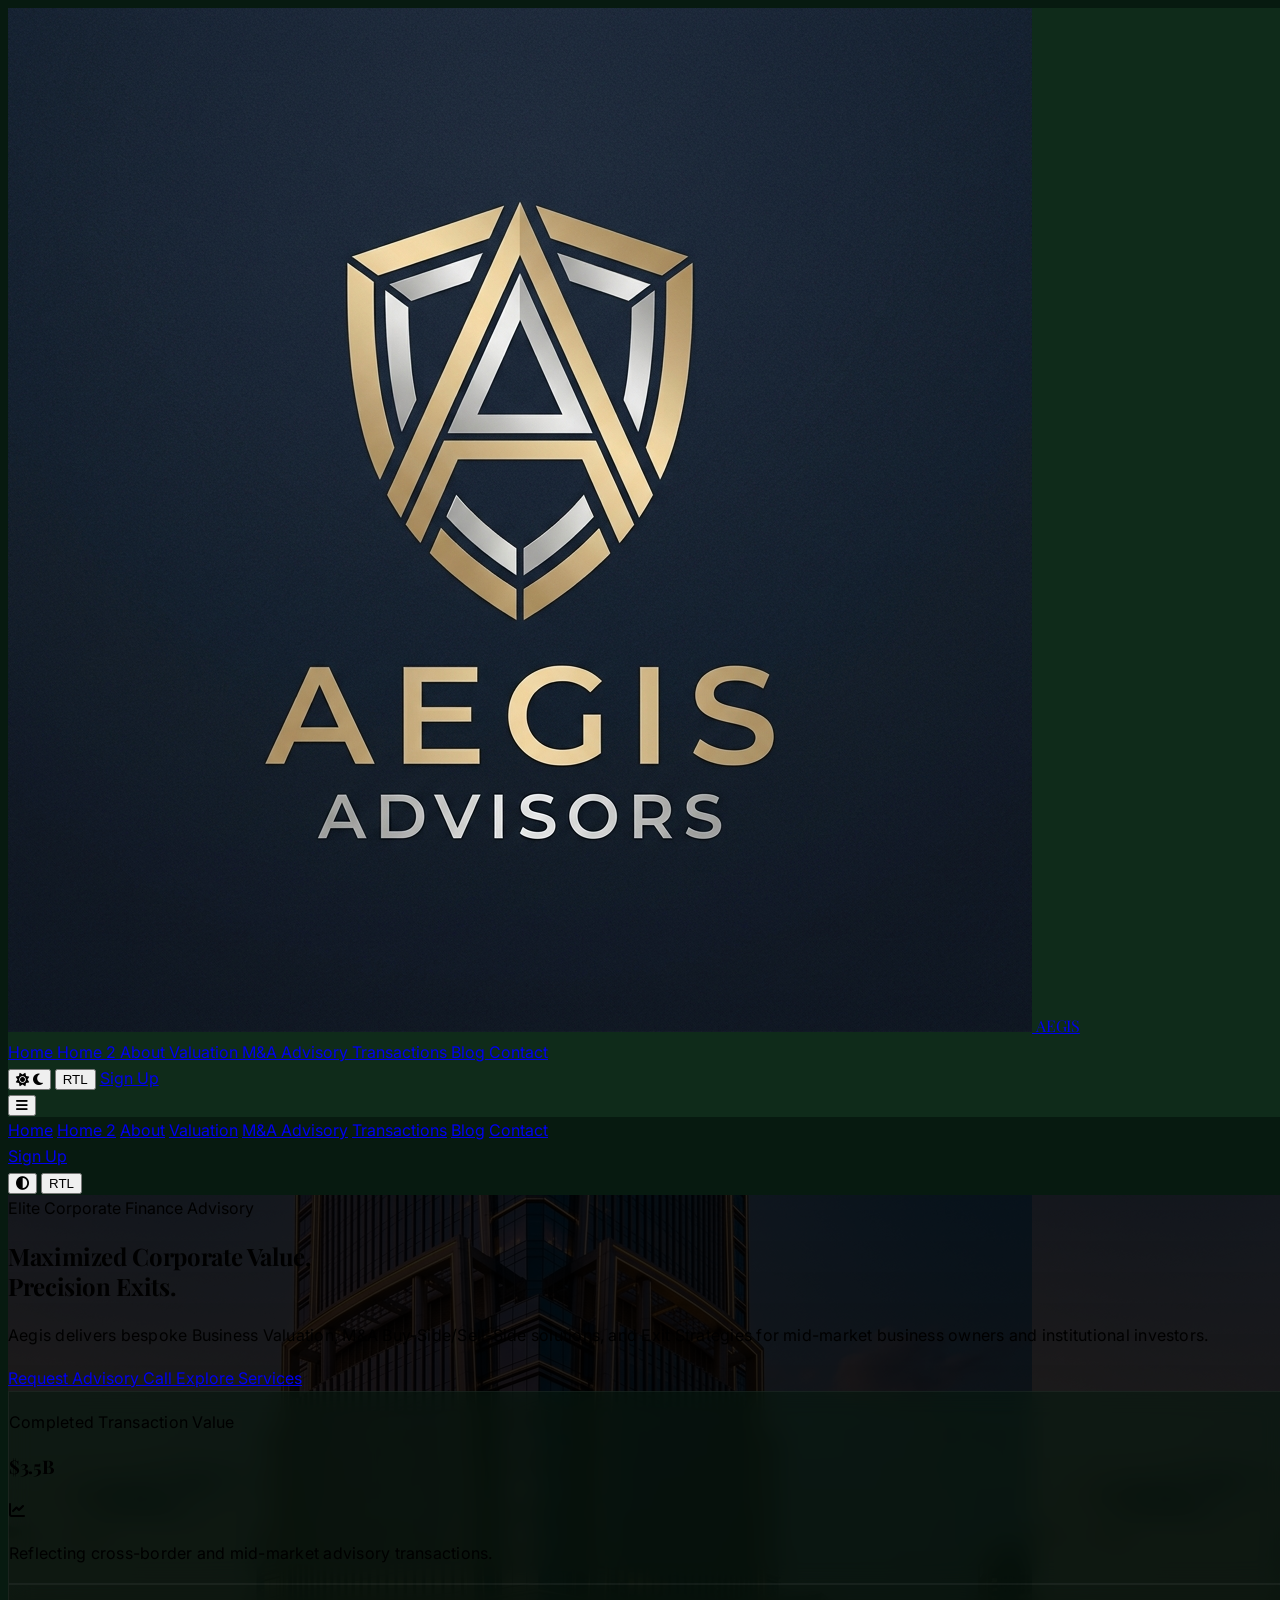
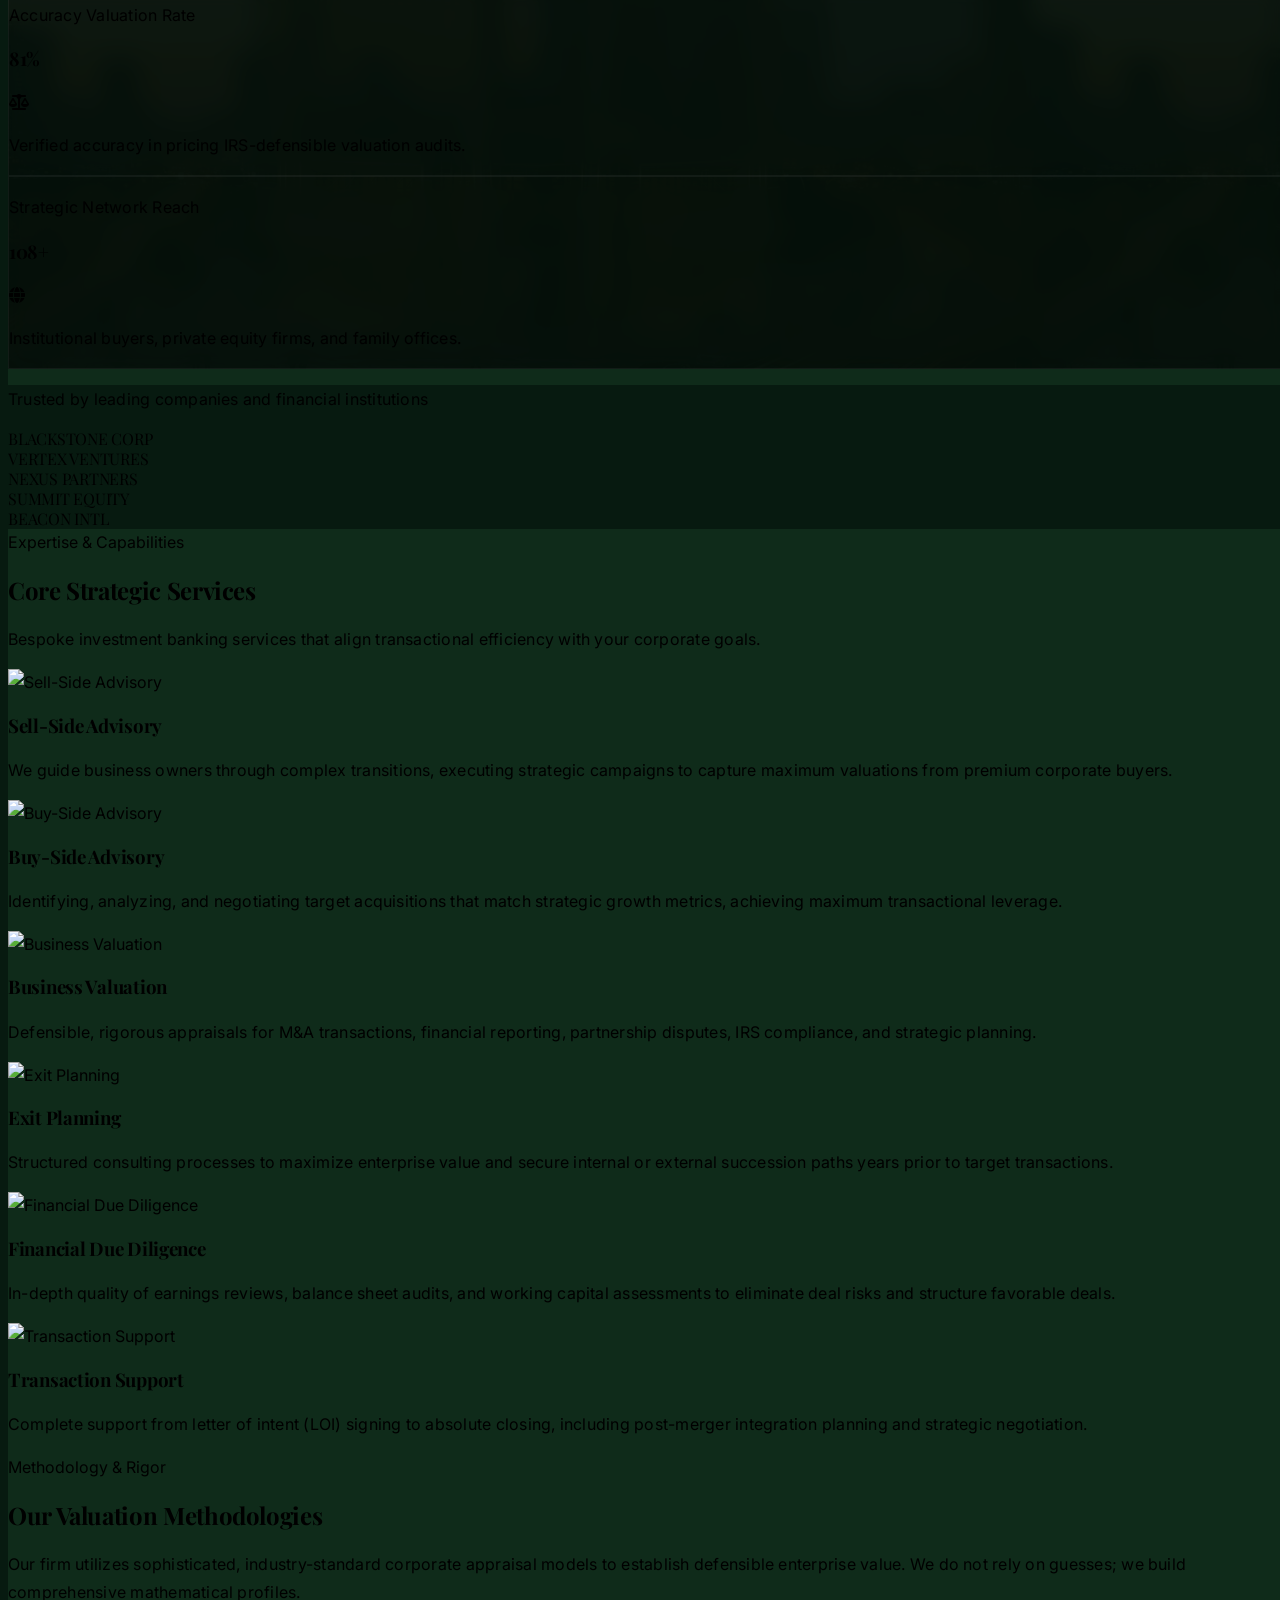
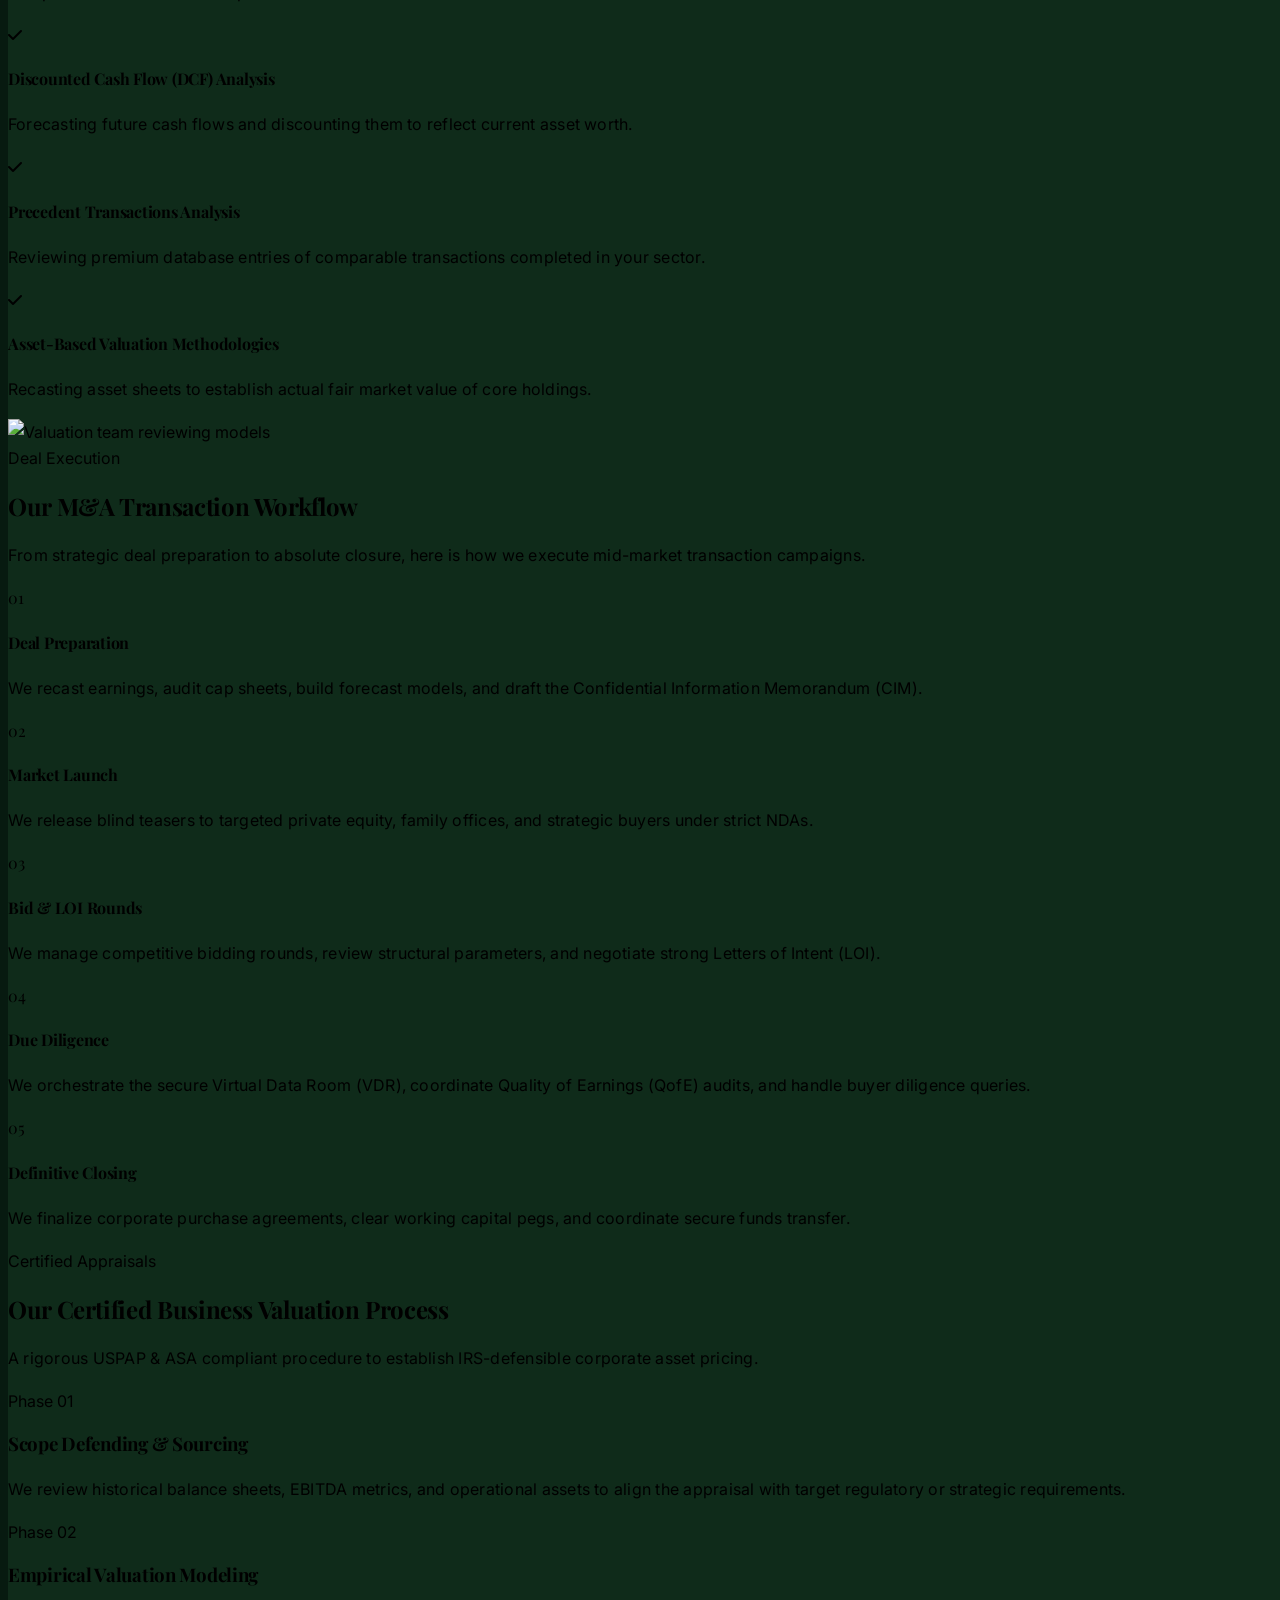
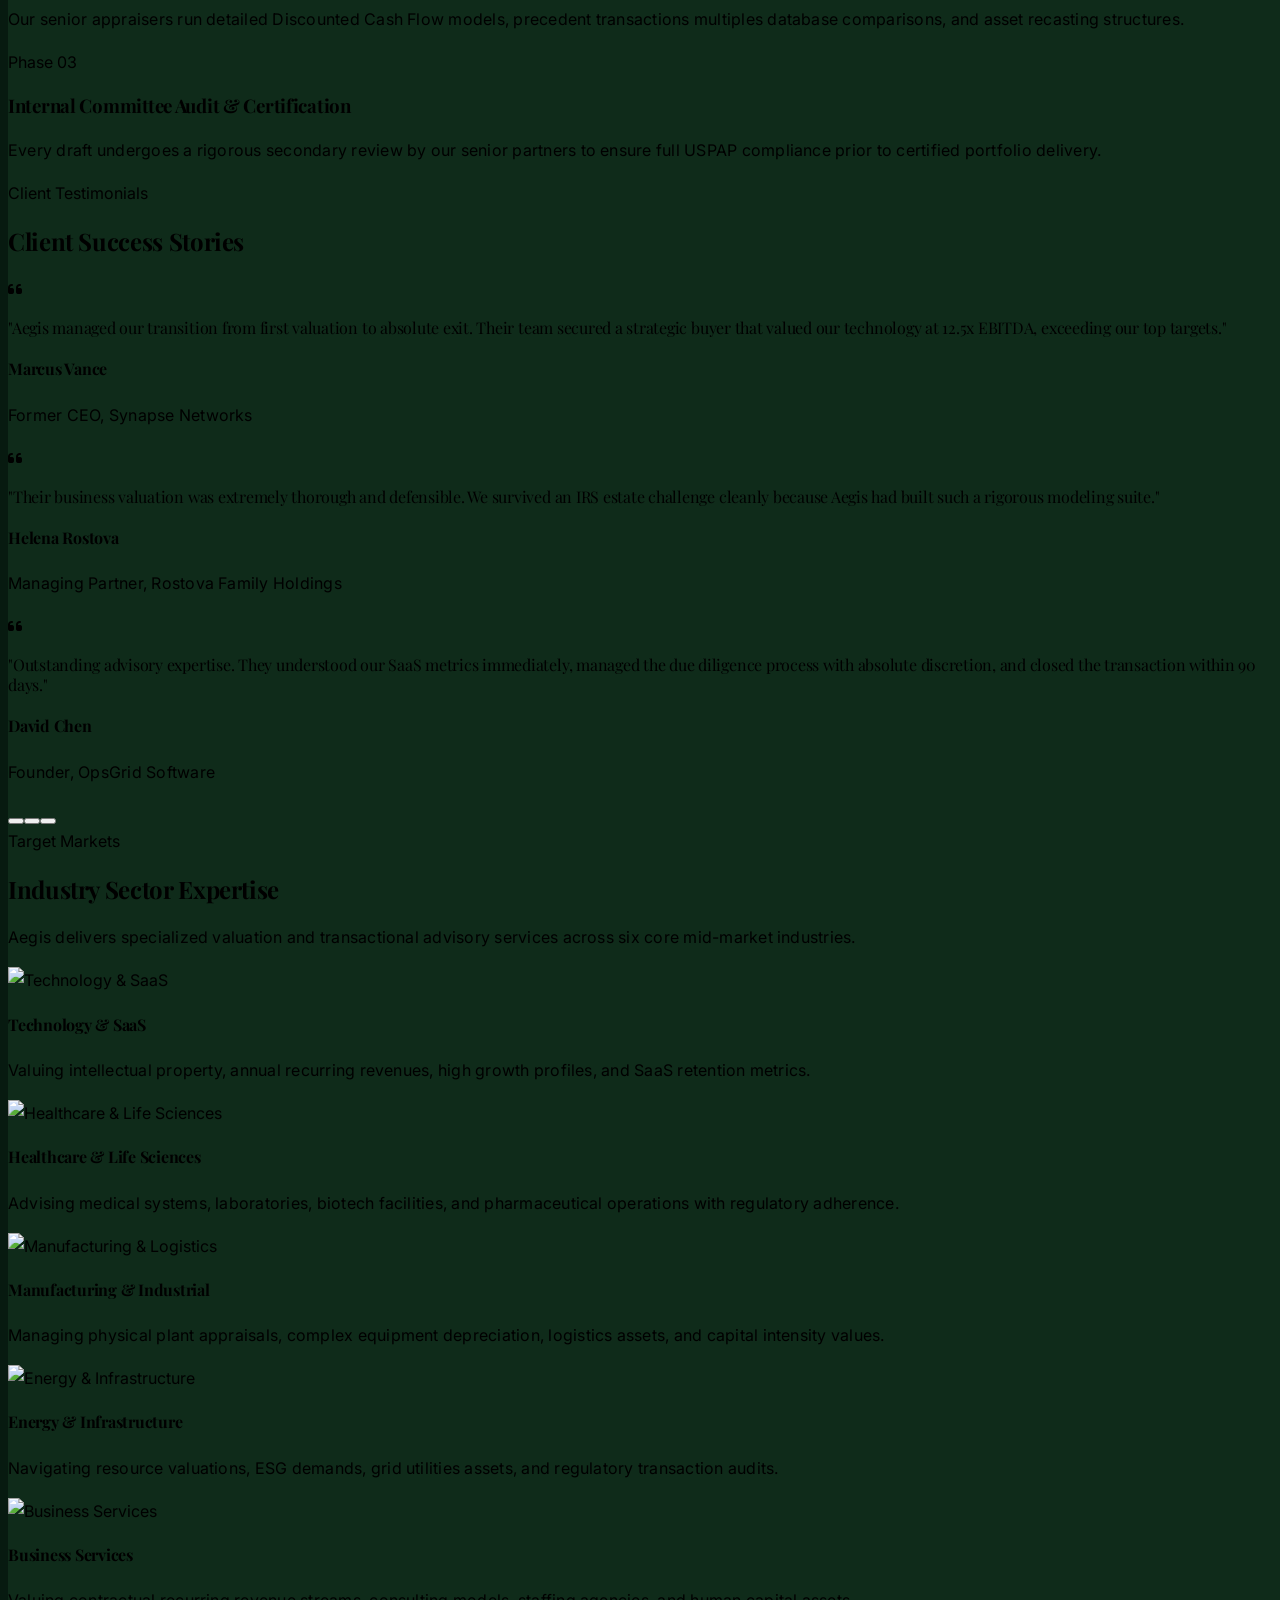
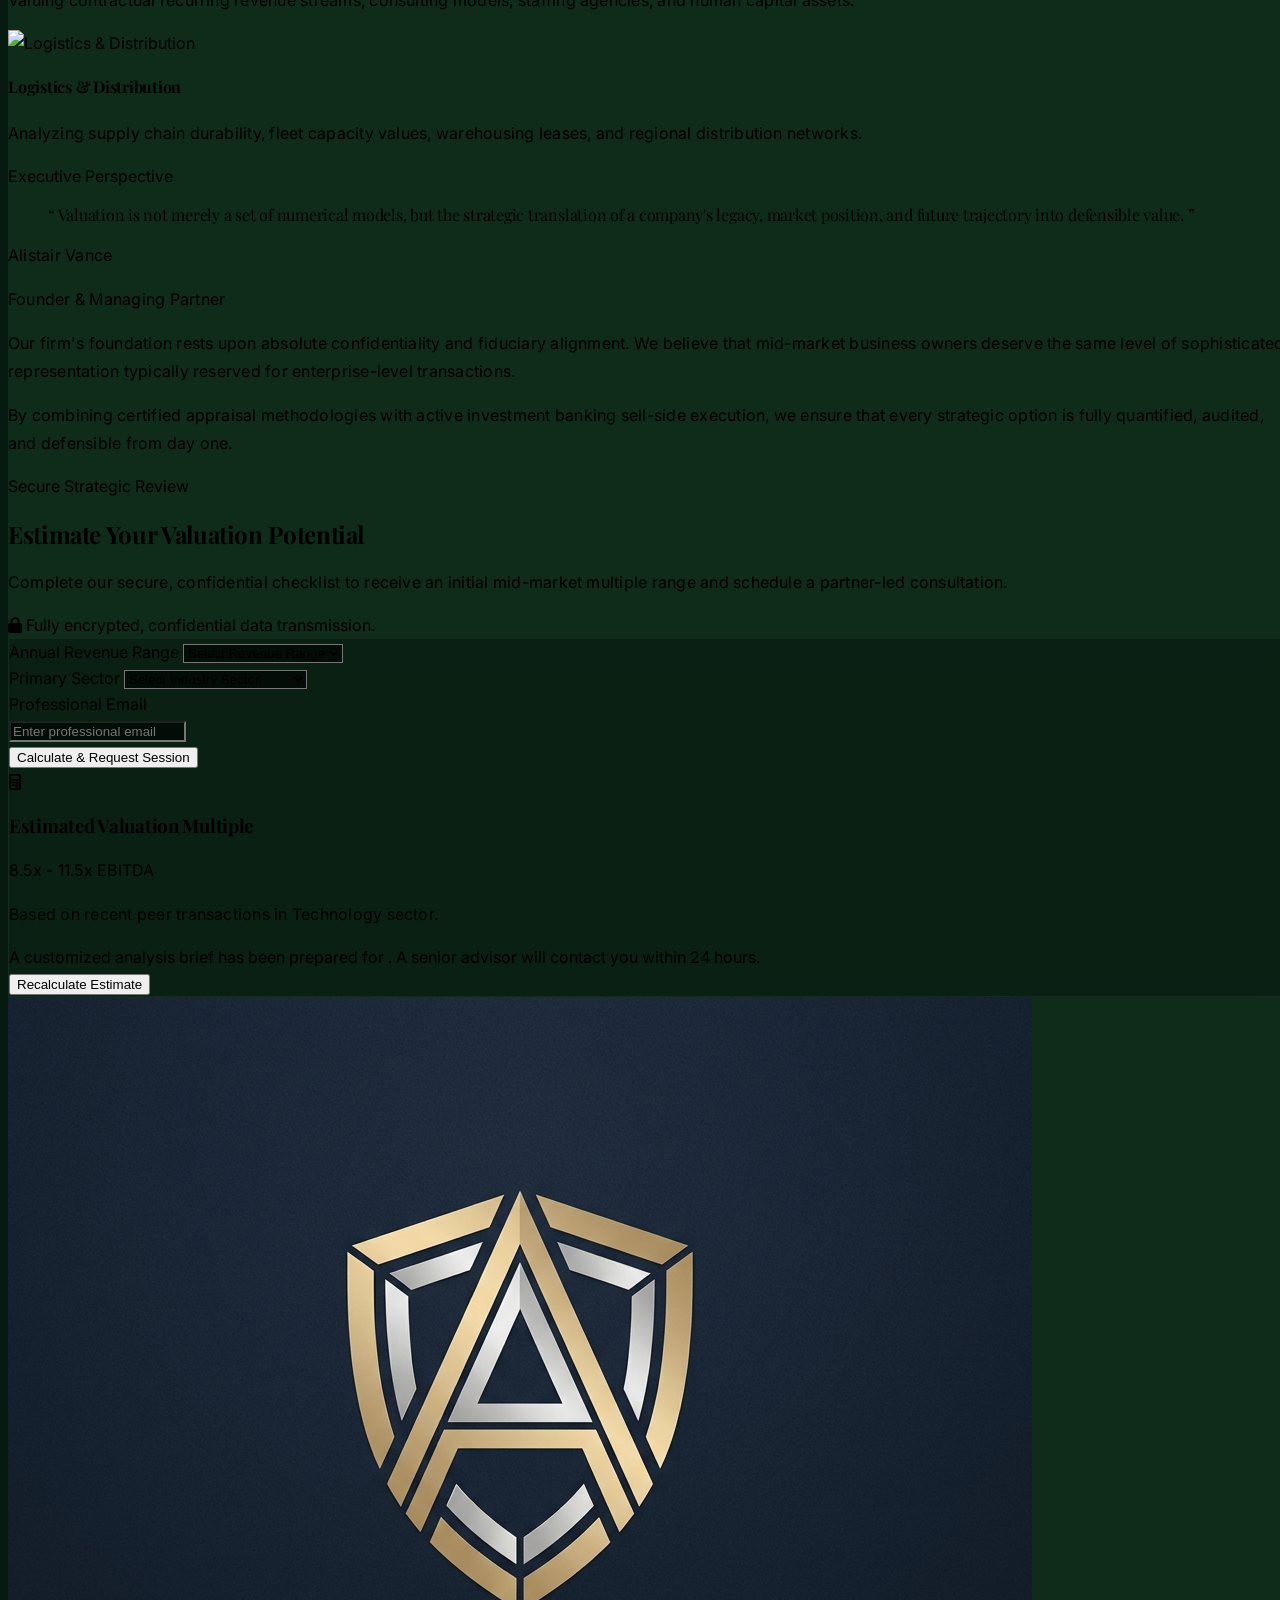
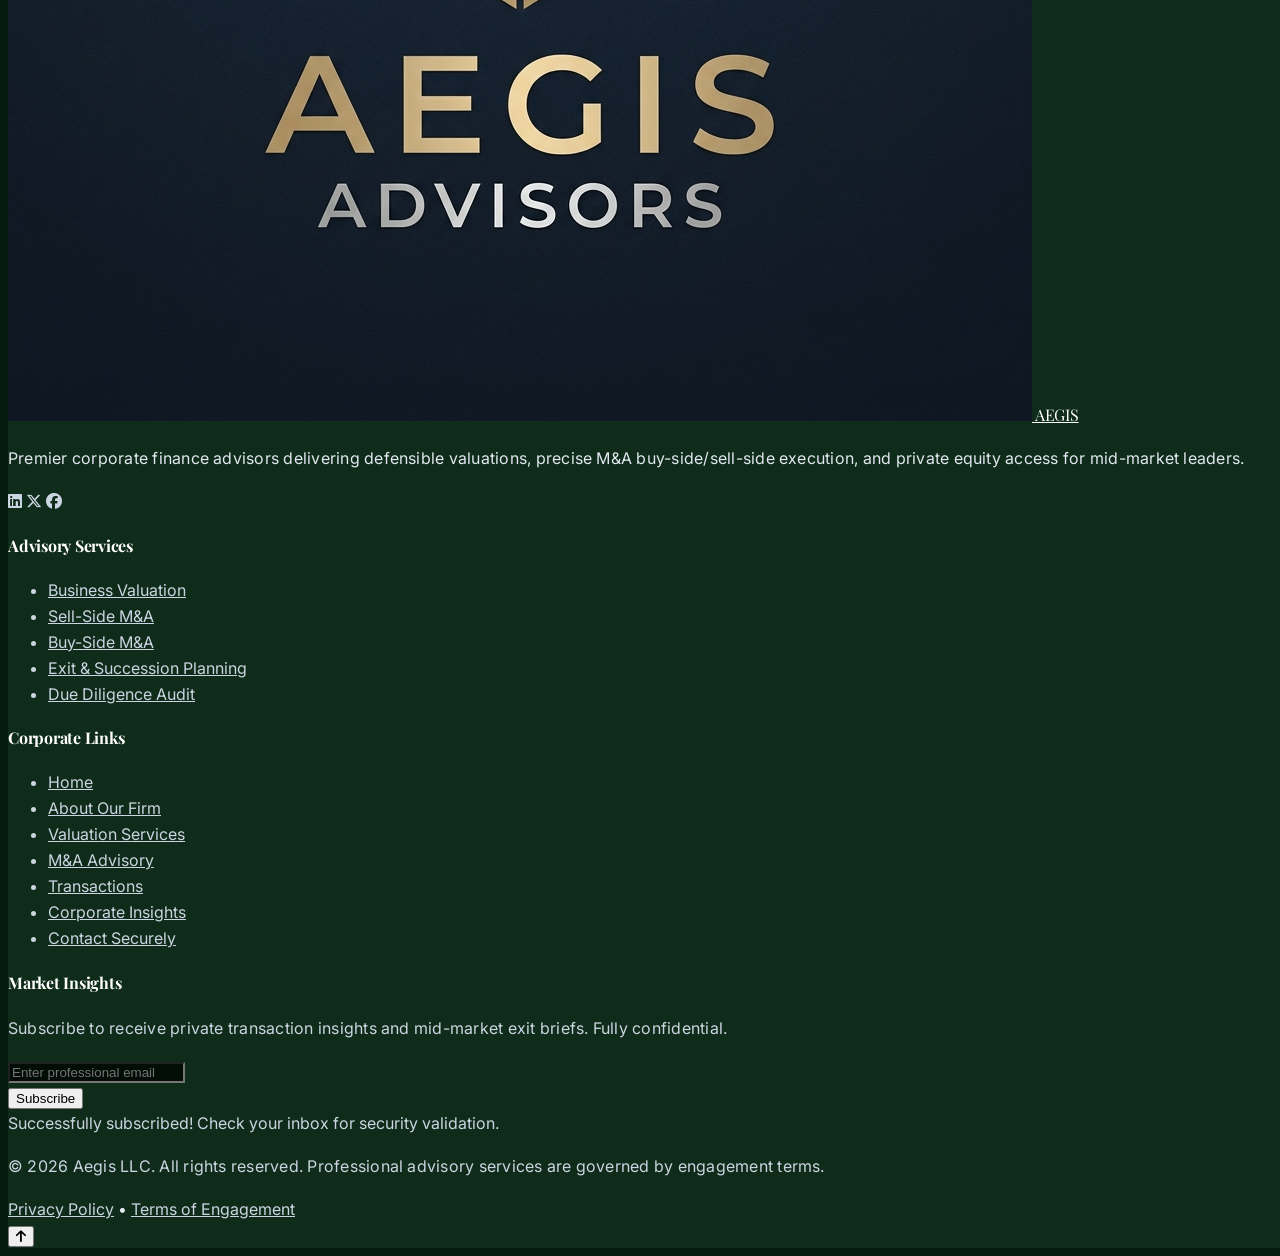
==== commit 6901f3f0: "index" ====
--- a/index.html
+++ b/index.html
@@ -1,16 +1,20 @@
 <!DOCTYPE html>
 <html lang="en" class="dark">
+
 <head>
   <meta charset="UTF-8">
   <meta name="viewport" content="width=device-width, initial-scale=1.0">
   <title>Aegis | Premium Business Valuation & M&A Advisory</title>
-  <meta name="description" content="Aegis delivers world-class Business Valuation, Mergers & Acquisitions, Exit Planning, and Transaction Support to help business owners and investors secure maximum value.">
-  
+  <meta name="description"
+    content="Aegis delivers world-class Business Valuation, Mergers & Acquisitions, Exit Planning, and Transaction Support to help business owners and investors secure maximum value.">
+
   <!-- Open Graph / Facebook -->
   <meta property="og:type" content="website">
   <meta property="og:title" content="Aegis | Premium Business Valuation & M&A Advisory">
-  <meta property="og:description" content="Secure your strategic legacy with Aegis. Deep expertise in business valuation, sell-side, buy-side, and corporate finance.">
-  <meta property="og:image" content="https://images.unsplash.com/photo-1486406146926-c627a92ad1ab?auto=format&fit=crop&w=1200&q=80">
+  <meta property="og:description"
+    content="Secure your strategic legacy with Aegis. Deep expertise in business valuation, sell-side, buy-side, and corporate finance.">
+  <meta property="og:image"
+    content="https://images.unsplash.com/photo-1486406146926-c627a92ad1ab?auto=format&fit=crop&w=1200&q=80">
 
   <!-- Tailwind CSS Play CDN -->
   <script src="https://cdn.tailwindcss.com"></script>
@@ -21,13 +25,13 @@
         extend: {
           colors: {
             brand: {
-              navy: '#09100F',
-              midnight: '#0E1715',
-              royal: '#143E35',
+              navy: '#071A10',
+              midnight: '#0F2B1A',
+              royal: '#059669',
               slate: '#64748B',
-              teal: '#3D6B5F',
-              gold: '#C5A880',
-              silver: '#F1F5F9'
+              teal: '#10B981',
+              gold: '#D4B26F',
+              silver: '#F8FAFC'
             }
           },
           fontFamily: {
@@ -47,15 +51,15 @@
   <link rel="stylesheet" href="style.css">
   <link rel="icon" type="image/png" href="logo.png">
 </head>
-<body class="bg-slate-50 dark:bg-brand-navy text-slate-800 dark:text-slate-100 min-h-screen flex flex-col transition-colors duration-300">
-
-  <!-- Scroll Progress Bar -->
-  <div class="fixed top-0 left-0 right-0 h-1 bg-gradient-to-r from-brand-royal via-brand-teal to-brand-gold z-50">
-    <div id="scroll-progress" class="h-full bg-brand-gold w-0 transition-all duration-100"></div>
-  </div>
+
+<body
+  class="bg-slate-50 dark:bg-brand-navy text-slate-800 dark:text-slate-100 min-h-screen flex flex-col transition-colors duration-300">
+
+
 
   <!-- Header -->
-  <header id="header" class="fixed top-0 left-0 right-0 z-40 transition-all duration-300 py-4 px-4 lg:px-6 xl:px-12 flex items-center justify-between bg-transparent">
+  <header id="header"
+    class="fixed top-0 left-0 right-0 z-40 transition-all duration-300 py-4 px-4 lg:px-6 xl:px-12 flex items-center justify-between bg-transparent">
     <a href="index.html" class="flex items-center space-x-3 rtl:space-x-reverse" id="header-logo">
       <img src="logo.png" alt="Aegis Logo" class="h-10 w-auto rounded">
       <span class="text-2xl font-bold tracking-wider text-brand-navy dark:text-white font-serif flex items-center">
@@ -64,67 +68,93 @@
     </a>
 
     <!-- Desktop Navigation -->
-    <nav class="hidden lg:flex items-center space-x-2.5 xl:space-x-6 rtl:space-x-reverse font-sans text-[11px] xl:text-sm uppercase tracking-wider">
-      <a href="index.html" class="nav-link active relative text-brand-navy dark:text-slate-300 hover:text-brand-gold transition duration-300 py-2">
+    <nav
+      class="hidden lg:flex items-center space-x-2.5 xl:space-x-6 rtl:space-x-reverse font-sans text-[11px] xl:text-sm uppercase tracking-wider">
+      <a href="index.html"
+        class="nav-link active relative text-brand-navy dark:text-slate-300 hover:text-brand-gold transition duration-300 py-2">
         Home
-        <span class="nav-indicator absolute bottom-0 left-0 w-full h-[2px] bg-brand-gold scale-x-0 transition-transform duration-300"></span>
+        <span
+          class="nav-indicator absolute bottom-0 left-0 w-full h-[2px] bg-brand-gold scale-x-0 transition-transform duration-300"></span>
       </a>
-      <a href="home2.html" class="nav-link relative text-brand-navy dark:text-slate-300 hover:text-brand-gold transition duration-300 py-2">
+      <a href="home2.html"
+        class="nav-link relative text-brand-navy dark:text-slate-300 hover:text-brand-gold transition duration-300 py-2">
         Home 2
-        <span class="nav-indicator absolute bottom-0 left-0 w-full h-[2px] bg-brand-gold scale-x-0 transition-transform duration-300"></span>
+        <span
+          class="nav-indicator absolute bottom-0 left-0 w-full h-[2px] bg-brand-gold scale-x-0 transition-transform duration-300"></span>
       </a>
-      <a href="about.html" class="nav-link relative text-brand-navy dark:text-slate-300 hover:text-brand-gold transition duration-300 py-2">
+      <a href="about.html"
+        class="nav-link relative text-brand-navy dark:text-slate-300 hover:text-brand-gold transition duration-300 py-2">
         About
-        <span class="nav-indicator absolute bottom-0 left-0 w-full h-[2px] bg-brand-gold scale-x-0 transition-transform duration-300"></span>
+        <span
+          class="nav-indicator absolute bottom-0 left-0 w-full h-[2px] bg-brand-gold scale-x-0 transition-transform duration-300"></span>
       </a>
-      <a href="valuation.html" class="nav-link relative text-brand-navy dark:text-slate-300 hover:text-brand-gold transition duration-300 py-2">
+      <a href="valuation.html"
+        class="nav-link relative text-brand-navy dark:text-slate-300 hover:text-brand-gold transition duration-300 py-2">
         Valuation
-        <span class="nav-indicator absolute bottom-0 left-0 w-full h-[2px] bg-brand-gold scale-x-0 transition-transform duration-300"></span>
+        <span
+          class="nav-indicator absolute bottom-0 left-0 w-full h-[2px] bg-brand-gold scale-x-0 transition-transform duration-300"></span>
       </a>
-      <a href="advisory.html" class="nav-link relative text-brand-navy dark:text-slate-300 hover:text-brand-gold transition duration-300 py-2">
+      <a href="advisory.html"
+        class="nav-link relative text-brand-navy dark:text-slate-300 hover:text-brand-gold transition duration-300 py-2">
         M&A Advisory
-        <span class="nav-indicator absolute bottom-0 left-0 w-full h-[2px] bg-brand-gold scale-x-0 transition-transform duration-300"></span>
+        <span
+          class="nav-indicator absolute bottom-0 left-0 w-full h-[2px] bg-brand-gold scale-x-0 transition-transform duration-300"></span>
       </a>
-      <a href="transactions.html" class="nav-link relative text-brand-navy dark:text-slate-300 hover:text-brand-gold transition duration-300 py-2">
+      <a href="transactions.html"
+        class="nav-link relative text-brand-navy dark:text-slate-300 hover:text-brand-gold transition duration-300 py-2">
         Transactions
-        <span class="nav-indicator absolute bottom-0 left-0 w-full h-[2px] bg-brand-gold scale-x-0 transition-transform duration-300"></span>
+        <span
+          class="nav-indicator absolute bottom-0 left-0 w-full h-[2px] bg-brand-gold scale-x-0 transition-transform duration-300"></span>
       </a>
-      <a href="blog.html" class="nav-link relative text-brand-navy dark:text-slate-300 hover:text-brand-gold transition duration-300 py-2">
+      <a href="blog.html"
+        class="nav-link relative text-brand-navy dark:text-slate-300 hover:text-brand-gold transition duration-300 py-2">
         Blog
-        <span class="nav-indicator absolute bottom-0 left-0 w-full h-[2px] bg-brand-gold scale-x-0 transition-transform duration-300"></span>
+        <span
+          class="nav-indicator absolute bottom-0 left-0 w-full h-[2px] bg-brand-gold scale-x-0 transition-transform duration-300"></span>
       </a>
-      <a href="contact.html" class="nav-link relative text-brand-navy dark:text-slate-300 hover:text-brand-gold transition duration-300 py-2">
+      <a href="contact.html"
+        class="nav-link relative text-brand-navy dark:text-slate-300 hover:text-brand-gold transition duration-300 py-2">
         Contact
-        <span class="nav-indicator absolute bottom-0 left-0 w-full h-[2px] bg-brand-gold scale-x-0 transition-transform duration-300"></span>
+        <span
+          class="nav-indicator absolute bottom-0 left-0 w-full h-[2px] bg-brand-gold scale-x-0 transition-transform duration-300"></span>
       </a>
     </nav>
 
     <!-- Toolbar controls -->
     <div class="hidden lg:flex items-center space-x-2 xl:space-x-4 rtl:space-x-reverse">
       <!-- Theme Toggle -->
-      <button id="theme-toggle" class="w-10 h-10 flex items-center justify-center rounded-full border border-slate-300/30 dark:border-white/10 text-brand-navy dark:text-slate-300 hover:bg-slate-200/50 dark:hover:bg-slate-800/50 transition" aria-label="Toggle theme">
+      <button id="theme-toggle"
+        class="w-10 h-10 flex items-center justify-center rounded-full border border-slate-300/30 dark:border-white/10 text-brand-navy dark:text-slate-300 hover:bg-slate-200/50 dark:hover:bg-slate-800/50 transition"
+        aria-label="Toggle theme">
         <i class="fa-solid fa-sun sun-icon hidden text-brand-gold text-sm"></i>
         <i class="fa-solid fa-moon moon-icon text-brand-navy dark:text-slate-300 text-sm"></i>
       </button>
 
       <!-- RTL Toggle -->
-      <button id="rtl-toggle" class="w-10 h-10 flex items-center justify-center text-xs font-bold rounded-full border border-slate-300/30 dark:border-white/10 text-brand-navy dark:text-slate-300 hover:bg-slate-200/50 dark:hover:bg-slate-800/50 transition" aria-label="Toggle text direction">
+      <button id="rtl-toggle"
+        class="w-10 h-10 flex items-center justify-center text-xs font-bold rounded-full border border-slate-300/30 dark:border-white/10 text-brand-navy dark:text-slate-300 hover:bg-slate-200/50 dark:hover:bg-slate-800/50 transition"
+        aria-label="Toggle text direction">
         RTL
       </button>
 
-      <a href="signup.html" class="px-5 py-2 bg-brand-gold text-brand-navy hover:bg-white hover:text-brand-navy border border-brand-gold text-sm font-semibold uppercase tracking-wider rounded transition-all duration-300 shadow-md">Sign Up</a>
+      <a href="signup.html"
+        class="px-5 py-2 bg-brand-gold text-brand-navy hover:bg-white hover:text-brand-navy border border-brand-gold text-sm font-semibold uppercase tracking-wider rounded transition-all duration-300 shadow-md">Sign
+        Up</a>
     </div>
 
     <!-- Mobile controls & Hamburger -->
     <div class="flex lg:hidden items-center space-x-2 rtl:space-x-reverse">
-      <button id="hamburger-menu" class="flex items-center px-3 py-2 border border-brand-navy/30 dark:border-white/30 text-brand-navy dark:text-white rounded focus:outline-none hover:bg-slate-200/50 dark:hover:bg-slate-800/50 transition" aria-expanded="false" aria-label="Toggle mobile menu">
+      <button id="hamburger-menu"
+        class="flex items-center px-3 py-2 border border-brand-navy/30 dark:border-white/30 text-brand-navy dark:text-white rounded focus:outline-none hover:bg-slate-200/50 dark:hover:bg-slate-800/50 transition"
+        aria-expanded="false" aria-label="Toggle mobile menu">
         <i class="fa-solid fa-bars text-lg" id="hamburger-icon"></i>
       </button>
     </div>
   </header>
 
   <!-- Mobile Overlay Navigation Menu -->
-  <div id="mobile-nav" class="fixed inset-0 bg-brand-navy/95 backdrop-blur-lg z-30 hidden flex-col justify-center items-center space-y-6 text-xl text-white uppercase tracking-widest font-sans">
+  <div id="mobile-nav"
+    class="fixed inset-0 bg-brand-navy/95 backdrop-blur-lg z-30 hidden flex-col justify-center items-center space-y-6 text-xl text-white uppercase tracking-widest font-sans">
     <a href="index.html" class="hover:text-brand-gold transition duration-300">Home</a>
     <a href="home2.html" class="hover:text-brand-gold transition duration-300">Home 2</a>
     <a href="about.html" class="hover:text-brand-gold transition duration-300">About</a>
@@ -134,16 +164,22 @@
     <a href="blog.html" class="hover:text-brand-gold transition duration-300">Blog</a>
     <a href="contact.html" class="hover:text-brand-gold transition duration-300">Contact</a>
     <div class="h-[1px] w-24 bg-brand-gold/40"></div>
-    <a href="signup.html" class="px-6 py-2.5 bg-brand-gold text-brand-navy font-semibold text-sm rounded hover:bg-white transition">Sign Up</a>
-    
+    <a href="signup.html"
+      class="px-6 py-2.5 bg-brand-gold text-brand-navy font-semibold text-sm rounded hover:bg-white transition">Sign
+      Up</a>
+
     <div class="h-[1px] w-24 bg-brand-gold/40"></div>
     <div class="flex items-center space-x-6 mt-4">
       <!-- Mobile Theme Toggle -->
-      <button id="theme-toggle-mobile" class="w-12 h-12 flex items-center justify-center rounded-full border border-white/20 text-white hover:bg-white/10 transition" onclick="document.getElementById('theme-toggle').click()" aria-label="Toggle theme">
+      <button id="theme-toggle-mobile"
+        class="w-12 h-12 flex items-center justify-center rounded-full border border-white/20 text-white hover:bg-white/10 transition"
+        onclick="document.getElementById('theme-toggle').click()" aria-label="Toggle theme">
         <i class="fa-solid fa-circle-half-stroke text-lg"></i>
       </button>
       <!-- Mobile RTL Toggle -->
-      <button id="rtl-toggle-mobile" class="w-12 h-12 flex items-center justify-center text-sm font-bold rounded-full border border-white/20 text-white hover:bg-white/10 transition" onclick="document.getElementById('rtl-toggle').click()" aria-label="Toggle text direction">
+      <button id="rtl-toggle-mobile"
+        class="w-12 h-12 flex items-center justify-center text-sm font-bold rounded-full border border-white/20 text-white hover:bg-white/10 transition"
+        onclick="document.getElementById('rtl-toggle').click()" aria-label="Toggle text direction">
         RTL
       </button>
     </div>
@@ -151,33 +187,46 @@
 
   <main class="flex-grow pt-20">
     <!-- Hero Section -->
-    <section class="relative min-h-[90vh] flex items-center justify-center overflow-hidden py-20 px-6 md:px-12 text-white bg-cover bg-center" style="background-image: linear-gradient(to bottom, rgba(7, 26, 47, 0.9), rgba(15, 39, 71, 0.95)), url('hero1.png');">
+    <section
+      class="relative min-h-[90vh] flex items-center justify-center overflow-hidden py-20 px-6 md:px-12 text-white bg-cover bg-center"
+      style="background-image: linear-gradient(to bottom, rgba(7, 26, 16, 0.9), rgba(15, 43, 26, 0.95)), url('hero1.png');">
       <!-- Animated financial abstract elements -->
       <div class="absolute inset-0 z-0 opacity-10 pointer-events-none">
         <div class="absolute top-[15%] left-[10%] w-72 h-72 bg-brand-royal rounded-full blur-3xl animate-float"></div>
-        <div class="absolute bottom-[20%] right-[15%] w-96 h-96 bg-brand-teal rounded-full blur-3xl animate-float-delayed"></div>
+        <div
+          class="absolute bottom-[20%] right-[15%] w-96 h-96 bg-brand-teal rounded-full blur-3xl animate-float-delayed">
+        </div>
         <!-- Grid overlay -->
-        <div class="absolute inset-0 bg-[radial-gradient(ellipse_at_center,rgba(255,255,255,0.02)_1px,transparent_1px)] bg-[size:32px_32px]"></div>
+        <div
+          class="absolute inset-0 bg-[radial-gradient(ellipse_at_center,rgba(255,255,255,0.02)_1px,transparent_1px)] bg-[size:32px_32px]">
+        </div>
       </div>
 
       <div class="max-w-6xl mx-auto w-full grid lg:grid-cols-12 gap-12 items-center relative z-10">
         <!-- Hero Text -->
         <div class="lg:col-span-7 space-y-6 text-center lg:text-left rtl:lg:text-right" data-aos="fade-up">
-          <span class="inline-block px-3 py-1 bg-brand-gold/10 border border-brand-gold/30 text-brand-gold text-xs font-semibold tracking-widest uppercase rounded-full">
+          <span
+            class="inline-block px-3 py-1 bg-brand-gold/10 border border-brand-gold/30 text-brand-gold text-xs font-semibold tracking-widest uppercase rounded-full">
             Elite Corporate Finance Advisory
           </span>
           <h1 class="text-4xl md:text-5xl lg:text-6xl font-bold font-serif leading-tight text-white">
             Maximized Corporate Value.<br>
-            <span class="text-transparent bg-clip-text bg-gradient-to-r from-brand-gold via-slate-100 to-brand-gold">Precision Exits.</span>
+            <span
+              class="text-transparent bg-clip-text bg-gradient-to-r from-brand-gold via-slate-100 to-brand-gold">Precision
+              Exits.</span>
           </h1>
           <p class="text-slate-300 text-base md:text-lg max-w-xl mx-auto lg:mx-0">
-            Aegis delivers bespoke Business Valuation, M&A Buy-Side/Sell-Side solutions, and Exit Strategies for mid-market business owners and institutional investors.
+            Aegis delivers bespoke Business Valuation, M&A Buy-Side/Sell-Side solutions, and Exit Strategies for
+            mid-market business owners and institutional investors.
           </p>
-          <div class="flex flex-col sm:flex-row space-y-4 sm:space-y-0 sm:space-x-4 rtl:space-x-reverse justify-center lg:justify-start">
-            <a href="contact.html" class="px-8 py-3 bg-brand-gold text-brand-navy hover:bg-white hover:text-brand-navy font-semibold uppercase tracking-wider rounded shadow-lg transition-all duration-300 text-center">
+          <div
+            class="flex flex-col sm:flex-row space-y-4 sm:space-y-0 sm:space-x-4 rtl:space-x-reverse justify-center lg:justify-start">
+            <a href="contact.html"
+              class="px-8 py-3 bg-brand-gold text-brand-navy hover:bg-white hover:text-brand-navy font-semibold uppercase tracking-wider rounded shadow-lg transition-all duration-300 text-center">
               Request Advisory Call
             </a>
-            <a href="about.html" class="px-8 py-3 bg-transparent border border-white/30 text-white hover:bg-white/10 font-semibold uppercase tracking-wider rounded transition-all duration-300 text-center">
+            <a href="about.html"
+              class="px-8 py-3 bg-transparent border border-white/30 text-white hover:bg-white/10 font-semibold uppercase tracking-wider rounded transition-all duration-300 text-center">
               Explore Services
             </a>
           </div>
@@ -185,11 +234,13 @@
 
         <!-- Animated Hero Metrics Column -->
         <div class="lg:col-span-5 flex flex-col space-y-6" data-aos="fade-up" data-aos-delay="200">
-          <div class="glass-panel p-6 rounded-xl relative overflow-hidden group hover:border-brand-gold/40 transition-colors">
+          <div
+            class="glass-panel p-6 rounded-xl relative overflow-hidden group hover:border-brand-gold/40 transition-colors">
             <div class="flex items-center justify-between">
               <div>
                 <p class="text-xs text-brand-gold uppercase tracking-wider">Completed Transaction Value</p>
-                <h3 class="text-4xl font-bold font-serif mt-1">$<span class="stat-counter" data-target="4.2" data-decimal="true" data-suffix="B">0</span></h3>
+                <h3 class="text-4xl font-bold font-serif mt-1">$<span class="stat-counter" data-target="4.2"
+                    data-decimal="true" data-suffix="B">0</span></h3>
               </div>
               <div class="p-3 bg-brand-gold/10 rounded-lg text-brand-gold text-2xl">
                 <i class="fa-solid fa-chart-line"></i>
@@ -198,11 +249,13 @@
             <p class="text-slate-400 text-xs mt-3">Reflecting cross-border and mid-market advisory transactions.</p>
           </div>
 
-          <div class="glass-panel p-6 rounded-xl relative overflow-hidden group hover:border-brand-gold/40 transition-colors">
+          <div
+            class="glass-panel p-6 rounded-xl relative overflow-hidden group hover:border-brand-gold/40 transition-colors">
             <div class="flex items-center justify-between">
               <div>
                 <p class="text-xs text-brand-gold uppercase tracking-wider">Accuracy Valuation Rate</p>
-                <h3 class="text-4xl font-bold font-serif mt-1"><span class="stat-counter" data-target="99" data-suffix="%">0</span></h3>
+                <h3 class="text-4xl font-bold font-serif mt-1"><span class="stat-counter" data-target="99"
+                    data-suffix="%">0</span></h3>
               </div>
               <div class="p-3 bg-brand-gold/10 rounded-lg text-brand-gold text-2xl">
                 <i class="fa-solid fa-scale-balanced"></i>
@@ -211,11 +264,13 @@
             <p class="text-slate-400 text-xs mt-3">Verified accuracy in pricing IRS-defensible valuation audits.</p>
           </div>
 
-          <div class="glass-panel p-6 rounded-xl relative overflow-hidden group hover:border-brand-gold/40 transition-colors">
+          <div
+            class="glass-panel p-6 rounded-xl relative overflow-hidden group hover:border-brand-gold/40 transition-colors">
             <div class="flex items-center justify-between">
               <div>
                 <p class="text-xs text-brand-gold uppercase tracking-wider">Strategic Network Reach</p>
-                <h3 class="text-4xl font-bold font-serif mt-1"><span class="stat-counter" data-target="150" data-suffix="+">0</span></h3>
+                <h3 class="text-4xl font-bold font-serif mt-1"><span class="stat-counter" data-target="150"
+                    data-suffix="+">0</span></h3>
               </div>
               <div class="p-3 bg-brand-gold/10 rounded-lg text-brand-gold text-2xl">
                 <i class="fa-solid fa-globe"></i>
@@ -230,7 +285,8 @@
     <!-- Trusted By / Partners Section -->
     <section class="py-10 bg-slate-100 dark:bg-brand-navy border-y border-slate-200/10">
       <div class="max-w-6xl mx-auto px-6">
-        <p class="text-center text-xs uppercase tracking-widest text-slate-400 dark:text-slate-500 font-semibold mb-6">Trusted by leading companies and financial institutions</p>
+        <p class="text-center text-xs uppercase tracking-widest text-slate-400 dark:text-slate-500 font-semibold mb-6">
+          Trusted by leading companies and financial institutions</p>
         <div class="grid grid-cols-2 md:grid-cols-5 gap-8 items-center justify-items-center opacity-60 dark:opacity-40">
           <div class="text-xl font-bold font-serif text-slate-900 dark:text-white text-center">BLACKSTONE CORP</div>
           <div class="text-xl font-bold font-serif text-slate-900 dark:text-white text-center">VERTEX VENTURES</div>
@@ -246,7 +302,8 @@
       <div class="max-w-6xl mx-auto">
         <div class="text-center max-w-2xl mx-auto mb-16" data-aos="fade-up">
           <span class="text-brand-gold text-xs font-semibold tracking-widest uppercase">Expertise & Capabilities</span>
-          <h2 class="text-3xl md:text-4xl font-bold font-serif mt-2 text-slate-900 dark:text-white">Core Strategic Services</h2>
+          <h2 class="text-3xl md:text-4xl font-bold font-serif mt-2 text-slate-900 dark:text-white">Core Strategic
+            Services</h2>
           <div class="w-16 h-1 bg-brand-gold mx-auto mt-4"></div>
           <p class="text-slate-600 dark:text-slate-400 mt-4">
             Bespoke investment banking services that align transactional efficiency with your corporate goals.
@@ -255,79 +312,107 @@
 
         <div class="grid md:grid-cols-2 lg:grid-cols-3 gap-8">
           <!-- Card 1 -->
-          <div class="bg-slate-50 dark:bg-brand-midnight rounded-xl border border-slate-200/50 dark:border-slate-800/50 hover-glow overflow-hidden flex flex-col justify-between" data-aos="fade-up">
+          <div
+            class="bg-slate-50 dark:bg-brand-midnight rounded-xl border border-slate-200/50 dark:border-slate-800/50 hover-glow overflow-hidden flex flex-col justify-between"
+            data-aos="fade-up">
             <div class="h-48 overflow-hidden">
-              <img src="https://images.unsplash.com/photo-1454165804606-c3d57bc86b40?auto=format&fit=crop&w=600&q=80" alt="Sell-Side Advisory" class="w-full h-full object-cover transform hover:scale-105 transition duration-500">
+              <img src="https://images.unsplash.com/photo-1454165804606-c3d57bc86b40?auto=format&fit=crop&w=600&q=80"
+                alt="Sell-Side Advisory"
+                class="w-full h-full object-cover transform hover:scale-105 transition duration-500">
             </div>
             <div class="p-6 md:p-8 flex-grow">
               <h3 class="text-xl font-bold font-serif text-slate-900 dark:text-white mb-2">Sell-Side Advisory</h3>
               <p class="text-slate-600 dark:text-slate-400 text-sm">
-                We guide business owners through complex transitions, executing strategic campaigns to capture maximum valuations from premium corporate buyers.
+                We guide business owners through complex transitions, executing strategic campaigns to capture maximum
+                valuations from premium corporate buyers.
               </p>
             </div>
           </div>
 
           <!-- Card 2 -->
-          <div class="bg-slate-50 dark:bg-brand-midnight rounded-xl border border-slate-200/50 dark:border-slate-800/50 hover-glow overflow-hidden flex flex-col justify-between" data-aos="fade-up" data-aos-delay="100">
+          <div
+            class="bg-slate-50 dark:bg-brand-midnight rounded-xl border border-slate-200/50 dark:border-slate-800/50 hover-glow overflow-hidden flex flex-col justify-between"
+            data-aos="fade-up" data-aos-delay="100">
             <div class="h-48 overflow-hidden">
-              <img src="https://images.unsplash.com/photo-1519389950473-47ba0277781c?auto=format&fit=crop&w=600&q=80" alt="Buy-Side Advisory" class="w-full h-full object-cover transform hover:scale-105 transition duration-500">
+              <img src="https://images.unsplash.com/photo-1519389950473-47ba0277781c?auto=format&fit=crop&w=600&q=80"
+                alt="Buy-Side Advisory"
+                class="w-full h-full object-cover transform hover:scale-105 transition duration-500">
             </div>
             <div class="p-6 md:p-8 flex-grow">
               <h3 class="text-xl font-bold font-serif text-slate-900 dark:text-white mb-2">Buy-Side Advisory</h3>
               <p class="text-slate-600 dark:text-slate-400 text-sm">
-                Identifying, analyzing, and negotiating target acquisitions that match strategic growth metrics, achieving maximum transactional leverage.
+                Identifying, analyzing, and negotiating target acquisitions that match strategic growth metrics,
+                achieving maximum transactional leverage.
               </p>
             </div>
           </div>
 
           <!-- Card 3 -->
-          <div class="bg-slate-50 dark:bg-brand-midnight rounded-xl border border-slate-200/50 dark:border-slate-800/50 hover-glow overflow-hidden flex flex-col justify-between" data-aos="fade-up" data-aos-delay="200">
+          <div
+            class="bg-slate-50 dark:bg-brand-midnight rounded-xl border border-slate-200/50 dark:border-slate-800/50 hover-glow overflow-hidden flex flex-col justify-between"
+            data-aos="fade-up" data-aos-delay="200">
             <div class="h-48 overflow-hidden">
-              <img src="https://images.unsplash.com/photo-1590283603385-17ffb3a7f29f?auto=format&fit=crop&w=600&q=80" alt="Business Valuation" class="w-full h-full object-cover transform hover:scale-105 transition duration-500">
+              <img src="https://images.unsplash.com/photo-1590283603385-17ffb3a7f29f?auto=format&fit=crop&w=600&q=80"
+                alt="Business Valuation"
+                class="w-full h-full object-cover transform hover:scale-105 transition duration-500">
             </div>
             <div class="p-6 md:p-8 flex-grow">
               <h3 class="text-xl font-bold font-serif text-slate-900 dark:text-white mb-2">Business Valuation</h3>
               <p class="text-slate-600 dark:text-slate-400 text-sm">
-                Defensible, rigorous appraisals for M&A transactions, financial reporting, partnership disputes, IRS compliance, and strategic planning.
+                Defensible, rigorous appraisals for M&A transactions, financial reporting, partnership disputes, IRS
+                compliance, and strategic planning.
               </p>
             </div>
           </div>
 
           <!-- Card 4 -->
-          <div class="bg-slate-50 dark:bg-brand-midnight rounded-xl border border-slate-200/50 dark:border-slate-800/50 hover-glow overflow-hidden flex flex-col justify-between" data-aos="fade-up">
+          <div
+            class="bg-slate-50 dark:bg-brand-midnight rounded-xl border border-slate-200/50 dark:border-slate-800/50 hover-glow overflow-hidden flex flex-col justify-between"
+            data-aos="fade-up">
             <div class="h-48 overflow-hidden">
-              <img src="https://images.unsplash.com/photo-1507679799987-c73779587ccf?auto=format&fit=crop&w=600&q=80" alt="Exit Planning" class="w-full h-full object-cover transform hover:scale-105 transition duration-500">
+              <img src="https://images.pexels.com/photos/36766685/pexels-photo-36766685.jpeg" alt="Exit Planning"
+                class="w-full h-full object-cover transform hover:scale-105 transition duration-500">
             </div>
             <div class="p-6 md:p-8 flex-grow">
               <h3 class="text-xl font-bold font-serif text-slate-900 dark:text-white mb-2">Exit Planning</h3>
               <p class="text-slate-600 dark:text-slate-400 text-sm">
-                Structured consulting processes to maximize enterprise value and secure internal or external succession paths years prior to target transactions.
+                Structured consulting processes to maximize enterprise value and secure internal or external succession
+                paths years prior to target transactions.
               </p>
             </div>
           </div>
 
           <!-- Card 5 -->
-          <div class="bg-slate-50 dark:bg-brand-midnight rounded-xl border border-slate-200/50 dark:border-slate-800/50 hover-glow overflow-hidden flex flex-col justify-between" data-aos="fade-up" data-aos-delay="100">
+          <div
+            class="bg-slate-50 dark:bg-brand-midnight rounded-xl border border-slate-200/50 dark:border-slate-800/50 hover-glow overflow-hidden flex flex-col justify-between"
+            data-aos="fade-up" data-aos-delay="100">
             <div class="h-48 overflow-hidden">
-              <img src="https://images.unsplash.com/photo-1554224155-8d04cb21cd6c?auto=format&fit=crop&w=600&q=80" alt="Financial Due Diligence" class="w-full h-full object-cover transform hover:scale-105 transition duration-500">
+              <img src="https://images.unsplash.com/photo-1554224155-8d04cb21cd6c?auto=format&fit=crop&w=600&q=80"
+                alt="Financial Due Diligence"
+                class="w-full h-full object-cover transform hover:scale-105 transition duration-500">
             </div>
             <div class="p-6 md:p-8 flex-grow">
               <h3 class="text-xl font-bold font-serif text-slate-900 dark:text-white mb-2">Financial Due Diligence</h3>
               <p class="text-slate-600 dark:text-slate-400 text-sm">
-                In-depth quality of earnings reviews, balance sheet audits, and working capital assessments to eliminate deal risks and structure favorable deals.
+                In-depth quality of earnings reviews, balance sheet audits, and working capital assessments to eliminate
+                deal risks and structure favorable deals.
               </p>
             </div>
           </div>
 
           <!-- Card 6 -->
-          <div class="bg-slate-50 dark:bg-brand-midnight rounded-xl border border-slate-200/50 dark:border-slate-800/50 hover-glow overflow-hidden flex flex-col justify-between" data-aos="fade-up" data-aos-delay="200">
+          <div
+            class="bg-slate-50 dark:bg-brand-midnight rounded-xl border border-slate-200/50 dark:border-slate-800/50 hover-glow overflow-hidden flex flex-col justify-between"
+            data-aos="fade-up" data-aos-delay="200">
             <div class="h-48 overflow-hidden">
-              <img src="https://images.unsplash.com/photo-1450133064473-71024230f91b?auto=format&fit=crop&w=600&q=80" alt="Transaction Support" class="w-full h-full object-cover transform hover:scale-105 transition duration-500">
+              <img src="https://images.pexels.com/photos/7841477/pexels-photo-7841477.jpeg" alt="Transaction Support"
+                class="w-full h-full object-cover transform hover:scale-105 transition duration-500">
             </div>
             <div class="p-6 md:p-8 flex-grow">
               <h3 class="text-xl font-bold font-serif text-slate-900 dark:text-white mb-2">Transaction Support</h3>
               <p class="text-slate-600 dark:text-slate-400 text-sm">
-                Complete support from letter of intent (LOI) signing to absolute closing, including post-merger integration planning and strategic negotiation.
+                Complete support from letter of intent (LOI) signing to absolute closing, including post-merger
+                integration planning and strategic negotiation.
               </p>
             </div>
           </div>
@@ -341,10 +426,12 @@
         <div class="grid lg:grid-cols-2 gap-12 items-center">
           <div data-aos="fade-right">
             <span class="text-brand-gold text-xs font-semibold tracking-widest uppercase">Methodology & Rigor</span>
-            <h2 class="text-3xl md:text-4xl font-bold font-serif mt-2 text-slate-900 dark:text-white">Our Valuation Methodologies</h2>
+            <h2 class="text-3xl md:text-4xl font-bold font-serif mt-2 text-slate-900 dark:text-white">Our Valuation
+              Methodologies</h2>
             <div class="w-16 h-1 bg-brand-gold mt-4 mb-6"></div>
             <p class="text-slate-600 dark:text-slate-400 mb-6">
-              Our firm utilizes sophisticated, industry-standard corporate appraisal models to establish defensible enterprise value. We do not rely on guesses; we build comprehensive mathematical profiles.
+              Our firm utilizes sophisticated, industry-standard corporate appraisal models to establish defensible
+              enterprise value. We do not rely on guesses; we build comprehensive mathematical profiles.
             </p>
             <div class="space-y-4">
               <div class="flex items-start space-x-3 rtl:space-x-reverse">
@@ -353,7 +440,8 @@
                 </div>
                 <div>
                   <h4 class="font-bold text-slate-900 dark:text-white">Discounted Cash Flow (DCF) Analysis</h4>
-                  <p class="text-xs text-slate-500">Forecasting future cash flows and discounting them to reflect current asset worth.</p>
+                  <p class="text-xs text-slate-500">Forecasting future cash flows and discounting them to reflect
+                    current asset worth.</p>
                 </div>
               </div>
               <div class="flex items-start space-x-3 rtl:space-x-reverse">
@@ -362,7 +450,8 @@
                 </div>
                 <div>
                   <h4 class="font-bold text-slate-900 dark:text-white">Precedent Transactions Analysis</h4>
-                  <p class="text-xs text-slate-500">Reviewing premium database entries of comparable transactions completed in your sector.</p>
+                  <p class="text-xs text-slate-500">Reviewing premium database entries of comparable transactions
+                    completed in your sector.</p>
                 </div>
               </div>
               <div class="flex items-start space-x-3 rtl:space-x-reverse">
@@ -371,7 +460,8 @@
                 </div>
                 <div>
                   <h4 class="font-bold text-slate-900 dark:text-white">Asset-Based Valuation Methodologies</h4>
-                  <p class="text-xs text-slate-500">Recasting asset sheets to establish actual fair market value of core holdings.</p>
+                  <p class="text-xs text-slate-500">Recasting asset sheets to establish actual fair market value of core
+                    holdings.</p>
                 </div>
               </div>
             </div>
@@ -379,74 +469,93 @@
           <!-- Methodology Image / Graphic -->
           <div class="relative" data-aos="fade-left">
             <div class="absolute inset-0 bg-brand-gold/5 rounded-2xl transform translate-x-4 translate-y-4 -z-10"></div>
-            <img src="https://images.unsplash.com/photo-1551836022-d5d88e9218df?auto=format&fit=crop&w=800&q=80" alt="Valuation team reviewing models" class="rounded-2xl shadow-xl w-full object-cover h-[400px]">
+            <img src="https://images.unsplash.com/photo-1551836022-d5d88e9218df?auto=format&fit=crop&w=800&q=80"
+              alt="Valuation team reviewing models" class="rounded-2xl shadow-xl w-full object-cover h-[400px]">
           </div>
         </div>
       </div>
     </section>
 
     <!-- M&A Workflow Section -->
-    <section class="py-24 px-6 md:px-12 bg-white dark:bg-brand-navy border-b border-slate-200 dark:border-slate-800/80 transition-colors">
+    <section
+      class="py-24 px-6 md:px-12 bg-white dark:bg-brand-navy border-b border-slate-200 dark:border-slate-800/80 transition-colors">
       <div class="max-w-5xl mx-auto">
         <div class="text-center mb-16" data-aos="fade-up">
           <span class="text-brand-gold text-xs font-semibold tracking-widest uppercase">Deal Execution</span>
-          <h2 class="text-3xl md:text-4xl font-bold font-serif mt-2 text-slate-900 dark:text-white">Our M&A Transaction Workflow</h2>
+          <h2 class="text-3xl md:text-4xl font-bold font-serif mt-2 text-slate-900 dark:text-white">Our M&A Transaction
+            Workflow</h2>
           <div class="w-16 h-1 bg-brand-gold mx-auto mt-4"></div>
-          <p class="text-slate-500 text-sm mt-4 max-w-xl mx-auto">From strategic deal preparation to absolute closure, here is how we execute mid-market transaction campaigns.</p>
+          <p class="text-slate-500 text-sm mt-4 max-w-xl mx-auto">From strategic deal preparation to absolute closure,
+            here is how we execute mid-market transaction campaigns.</p>
         </div>
 
         <div class="grid grid-cols-1 md:grid-cols-2 lg:grid-cols-5 gap-6 relative">
           <!-- Step 1 -->
-          <div class="bg-slate-50 dark:bg-brand-midnight p-6 rounded-xl border border-slate-200/50 dark:border-slate-800/50 flex flex-col justify-between" data-aos="fade-up">
+          <div
+            class="bg-slate-50 dark:bg-brand-midnight p-6 rounded-xl border border-slate-200/50 dark:border-slate-800/50 flex flex-col justify-between"
+            data-aos="fade-up">
             <div>
               <span class="text-brand-gold font-serif font-bold text-2xl block mb-2">01</span>
               <h4 class="font-bold text-slate-900 dark:text-white text-sm">Deal Preparation</h4>
               <p class="text-slate-500 text-xs mt-2 leading-relaxed">
-                We recast earnings, audit cap sheets, build forecast models, and draft the Confidential Information Memorandum (CIM).
+                We recast earnings, audit cap sheets, build forecast models, and draft the Confidential Information
+                Memorandum (CIM).
               </p>
             </div>
           </div>
 
           <!-- Step 2 -->
-          <div class="bg-slate-50 dark:bg-brand-midnight p-6 rounded-xl border border-slate-200/50 dark:border-slate-800/50 flex flex-col justify-between" data-aos="fade-up" data-aos-delay="100">
+          <div
+            class="bg-slate-50 dark:bg-brand-midnight p-6 rounded-xl border border-slate-200/50 dark:border-slate-800/50 flex flex-col justify-between"
+            data-aos="fade-up" data-aos-delay="100">
             <div>
               <span class="text-brand-gold font-serif font-bold text-2xl block mb-2">02</span>
               <h4 class="font-bold text-slate-900 dark:text-white text-sm">Market Launch</h4>
               <p class="text-slate-500 text-xs mt-2 leading-relaxed">
-                We release blind teasers to targeted private equity, family offices, and strategic buyers under strict NDAs.
+                We release blind teasers to targeted private equity, family offices, and strategic buyers under strict
+                NDAs.
               </p>
             </div>
           </div>
 
           <!-- Step 3 -->
-          <div class="bg-slate-50 dark:bg-brand-midnight p-6 rounded-xl border border-slate-200/50 dark:border-slate-800/50 flex flex-col justify-between" data-aos="fade-up" data-aos-delay="200">
+          <div
+            class="bg-slate-50 dark:bg-brand-midnight p-6 rounded-xl border border-slate-200/50 dark:border-slate-800/50 flex flex-col justify-between"
+            data-aos="fade-up" data-aos-delay="200">
             <div>
               <span class="text-brand-gold font-serif font-bold text-2xl block mb-2">03</span>
               <h4 class="font-bold text-slate-900 dark:text-white text-sm">Bid & LOI Rounds</h4>
               <p class="text-slate-500 text-xs mt-2 leading-relaxed">
-                We manage competitive bidding rounds, review structural parameters, and negotiate strong Letters of Intent (LOI).
+                We manage competitive bidding rounds, review structural parameters, and negotiate strong Letters of
+                Intent (LOI).
               </p>
             </div>
           </div>
 
           <!-- Step 4 -->
-          <div class="bg-slate-50 dark:bg-brand-midnight p-6 rounded-xl border border-slate-200/50 dark:border-slate-800/50 flex flex-col justify-between" data-aos="fade-up" data-aos-delay="300">
+          <div
+            class="bg-slate-50 dark:bg-brand-midnight p-6 rounded-xl border border-slate-200/50 dark:border-slate-800/50 flex flex-col justify-between"
+            data-aos="fade-up" data-aos-delay="300">
             <div>
               <span class="text-brand-gold font-serif font-bold text-2xl block mb-2">04</span>
               <h4 class="font-bold text-slate-900 dark:text-white text-sm">Due Diligence</h4>
               <p class="text-slate-500 text-xs mt-2 leading-relaxed">
-                We orchestrate the secure Virtual Data Room (VDR), coordinate Quality of Earnings (QofE) audits, and handle buyer diligence queries.
+                We orchestrate the secure Virtual Data Room (VDR), coordinate Quality of Earnings (QofE) audits, and
+                handle buyer diligence queries.
               </p>
             </div>
           </div>
 
           <!-- Step 5 -->
-          <div class="bg-slate-50 dark:bg-brand-midnight p-6 rounded-xl border border-slate-200/50 dark:border-slate-800/50 flex flex-col justify-between md:col-span-2 lg:col-span-1" data-aos="fade-up" data-aos-delay="400">
+          <div
+            class="bg-slate-50 dark:bg-brand-midnight p-6 rounded-xl border border-slate-200/50 dark:border-slate-800/50 flex flex-col justify-between"
+            data-aos="fade-up" data-aos-delay="400">
             <div>
               <span class="text-brand-gold font-serif font-bold text-2xl block mb-2">05</span>
               <h4 class="font-bold text-slate-900 dark:text-white text-sm">Definitive Closing</h4>
               <p class="text-slate-500 text-xs mt-2 leading-relaxed">
-                We finalize corporate purchase agreements, clear working capital pegs, and coordinate secure funds transfer.
+                We finalize corporate purchase agreements, clear working capital pegs, and coordinate secure funds
+                transfer.
               </p>
             </div>
           </div>
@@ -455,48 +564,64 @@
     </section>
 
     <!-- Valuation Process Section -->
-    <section class="py-24 px-6 md:px-12 bg-slate-50 dark:bg-brand-midnight border-b border-slate-200 dark:border-slate-800/50 transition-colors">
+    <section
+      class="py-24 px-6 md:px-12 bg-slate-50 dark:bg-brand-midnight border-b border-slate-200 dark:border-slate-800/50 transition-colors">
       <div class="max-w-4xl mx-auto">
         <div class="text-center mb-16" data-aos="fade-up">
           <span class="text-brand-gold text-xs font-semibold tracking-widest uppercase">Certified Appraisals</span>
-          <h2 class="text-3xl md:text-4xl font-bold font-serif mt-2 text-slate-900 dark:text-white">Our Certified Business Valuation Process</h2>
+          <h2 class="text-3xl md:text-4xl font-bold font-serif mt-2 text-slate-900 dark:text-white">Our Certified
+            Business Valuation Process</h2>
           <div class="w-16 h-1 bg-brand-gold mx-auto mt-4"></div>
-          <p class="text-slate-500 text-sm mt-4">A rigorous USPAP & ASA compliant procedure to establish IRS-defensible corporate asset pricing.</p>
-        </div>
-
-        <div class="space-y-12 relative before:absolute before:left-6 before:top-2 before:bottom-2 before:w-[2px] before:bg-brand-royal/20 ml-4">
+          <p class="text-slate-500 text-sm mt-4">A rigorous USPAP & ASA compliant procedure to establish IRS-defensible
+            corporate asset pricing.</p>
+        </div>
+
+        <div
+          class="space-y-12 relative before:absolute before:left-6 before:top-2 before:bottom-2 before:w-[2px] before:bg-brand-royal/20 ml-4">
           <!-- Step 1 -->
           <div class="flex items-start relative pl-16" data-aos="fade-up">
-            <div class="absolute left-3 w-6 h-6 rounded-full bg-brand-gold border-4 border-slate-50 dark:border-brand-midnight shadow -translate-x-1/2 flex items-center justify-center"></div>
+            <div
+              class="absolute left-3 w-6 h-6 rounded-full bg-brand-gold border-4 border-slate-50 dark:border-brand-midnight shadow -translate-x-1/2 flex items-center justify-center">
+            </div>
             <div>
               <span class="text-brand-gold text-xs font-bold uppercase tracking-wider">Phase 01</span>
-              <h3 class="text-lg font-bold font-serif text-slate-900 dark:text-white mt-1">Scope Defending & Sourcing</h3>
+              <h3 class="text-lg font-bold font-serif text-slate-900 dark:text-white mt-1">Scope Defending & Sourcing
+              </h3>
               <p class="text-slate-500 text-sm mt-2">
-                We review historical balance sheets, EBITDA metrics, and operational assets to align the appraisal with target regulatory or strategic requirements.
+                We review historical balance sheets, EBITDA metrics, and operational assets to align the appraisal with
+                target regulatory or strategic requirements.
               </p>
             </div>
           </div>
 
           <!-- Step 2 -->
           <div class="flex items-start relative pl-16" data-aos="fade-up">
-            <div class="absolute left-3 w-6 h-6 rounded-full bg-brand-gold border-4 border-slate-50 dark:border-brand-midnight shadow -translate-x-1/2 flex items-center justify-center"></div>
+            <div
+              class="absolute left-3 w-6 h-6 rounded-full bg-brand-gold border-4 border-slate-50 dark:border-brand-midnight shadow -translate-x-1/2 flex items-center justify-center">
+            </div>
             <div>
               <span class="text-brand-gold text-xs font-bold uppercase tracking-wider">Phase 02</span>
-              <h3 class="text-lg font-bold font-serif text-slate-900 dark:text-white mt-1">Empirical Valuation Modeling</h3>
+              <h3 class="text-lg font-bold font-serif text-slate-900 dark:text-white mt-1">Empirical Valuation Modeling
+              </h3>
               <p class="text-slate-500 text-sm mt-2">
-                Our senior appraisers run detailed Discounted Cash Flow models, precedent transactions multiples database comparisons, and asset recasting structures.
+                Our senior appraisers run detailed Discounted Cash Flow models, precedent transactions multiples
+                database comparisons, and asset recasting structures.
               </p>
             </div>
           </div>
 
           <!-- Step 3 -->
           <div class="flex items-start relative pl-16" data-aos="fade-up">
-            <div class="absolute left-3 w-6 h-6 rounded-full bg-brand-gold border-4 border-slate-50 dark:border-brand-midnight shadow -translate-x-1/2 flex items-center justify-center"></div>
+            <div
+              class="absolute left-3 w-6 h-6 rounded-full bg-brand-gold border-4 border-slate-50 dark:border-brand-midnight shadow -translate-x-1/2 flex items-center justify-center">
+            </div>
             <div>
               <span class="text-brand-gold text-xs font-bold uppercase tracking-wider">Phase 03</span>
-              <h3 class="text-lg font-bold font-serif text-slate-900 dark:text-white mt-1">Internal Committee Audit & Certification</h3>
+              <h3 class="text-lg font-bold font-serif text-slate-900 dark:text-white mt-1">Internal Committee Audit &
+                Certification</h3>
               <p class="text-slate-500 text-sm mt-2">
-                Every draft undergoes a rigorous secondary review by our senior partners to ensure full USPAP compliance prior to certified portfolio delivery.
+                Every draft undergoes a rigorous secondary review by our senior partners to ensure full USPAP compliance
+                prior to certified portfolio delivery.
               </p>
             </div>
           </div>
@@ -508,16 +633,19 @@
     <section class="py-24 px-6 md:px-12 bg-slate-50 dark:bg-brand-midnight transition-colors overflow-hidden">
       <div class="max-w-4xl mx-auto text-center">
         <span class="text-brand-gold text-xs font-semibold tracking-widest uppercase">Client Testimonials</span>
-        <h2 class="text-3xl md:text-4xl font-bold font-serif mt-2 text-slate-900 dark:text-white mb-12">Client Success Stories</h2>
+        <h2 class="text-3xl md:text-4xl font-bold font-serif mt-2 text-slate-900 dark:text-white mb-12">Client Success
+          Stories</h2>
 
         <!-- Testimonial Slider Container -->
-        <div id="testimonial-slider" class="relative bg-white dark:bg-brand-navy p-8 md:p-12 rounded-2xl shadow-xl border border-slate-200/50 dark:border-slate-800/50 min-h-[300px] flex items-center justify-center">
-          
+        <div id="testimonial-slider"
+          class="relative bg-white dark:bg-brand-navy p-8 md:p-12 rounded-2xl shadow-xl border border-slate-200/50 dark:border-slate-800/50 min-h-[300px] flex items-center justify-center">
+
           <!-- Slide 1 -->
           <div class="testimonial-slide transition-opacity duration-500 w-full">
             <div class="text-brand-gold text-5xl mb-6"><i class="fa-solid fa-quote-left"></i></div>
             <p class="text-lg md:text-xl font-serif italic text-slate-700 dark:text-slate-200">
-              "Aegis managed our transition from first valuation to absolute exit. Their team secured a strategic buyer that valued our technology at 12.5x EBITDA, exceeding our top targets."
+              "Aegis managed our transition from first valuation to absolute exit. Their team secured a strategic buyer
+              that valued our technology at 12.5x EBITDA, exceeding our top targets."
             </p>
             <div class="mt-8">
               <h4 class="font-bold text-slate-950 dark:text-white">Marcus Vance</h4>
@@ -529,11 +657,13 @@
           <div class="testimonial-slide transition-opacity duration-500 w-full hidden">
             <div class="text-brand-gold text-5xl mb-6"><i class="fa-solid fa-quote-left"></i></div>
             <p class="text-lg md:text-xl font-serif italic text-slate-700 dark:text-slate-200">
-              "Their business valuation was extremely thorough and defensible. We survived an IRS estate challenge cleanly because Aegis had built such a rigorous modeling suite."
+              "Their business valuation was extremely thorough and defensible. We survived an IRS estate challenge
+              cleanly because Aegis had built such a rigorous modeling suite."
             </p>
             <div class="mt-8">
               <h4 class="font-bold text-slate-950 dark:text-white">Helena Rostova</h4>
-              <p class="text-xs text-brand-gold uppercase tracking-wider mt-1">Managing Partner, Rostova Family Holdings</p>
+              <p class="text-xs text-brand-gold uppercase tracking-wider mt-1">Managing Partner, Rostova Family Holdings
+              </p>
             </div>
           </div>
 
@@ -541,7 +671,8 @@
           <div class="testimonial-slide transition-opacity duration-500 w-full hidden">
             <div class="text-brand-gold text-5xl mb-6"><i class="fa-solid fa-quote-left"></i></div>
             <p class="text-lg md:text-xl font-serif italic text-slate-700 dark:text-slate-200">
-              "Outstanding advisory expertise. They understood our SaaS metrics immediately, managed the due diligence process with absolute discretion, and closed the transaction within 90 days."
+              "Outstanding advisory expertise. They understood our SaaS metrics immediately, managed the due diligence
+              process with absolute discretion, and closed the transaction within 90 days."
             </p>
             <div class="mt-8">
               <h4 class="font-bold text-slate-950 dark:text-white">David Chen</h4>
@@ -561,165 +692,163 @@
       <div class="max-w-6xl mx-auto">
         <div class="text-center max-w-2xl mx-auto mb-16" data-aos="fade-up">
           <span class="text-brand-gold text-xs font-semibold tracking-widest uppercase">Target Markets</span>
-          <h2 class="text-3xl md:text-4xl font-bold font-serif mt-2 text-slate-900 dark:text-white">Industry Sector Expertise</h2>
+          <h2 class="text-3xl md:text-4xl font-bold font-serif mt-2 text-slate-900 dark:text-white">Industry Sector
+            Expertise</h2>
           <div class="w-16 h-1 bg-brand-gold mx-auto mt-4"></div>
-          <p class="text-slate-500 text-sm mt-4">Aegis delivers specialized valuation and transactional advisory services across six core mid-market industries.</p>
+          <p class="text-slate-500 text-sm mt-4">Aegis delivers specialized valuation and transactional advisory
+            services across six core mid-market industries.</p>
         </div>
 
         <div class="grid grid-cols-1 sm:grid-cols-2 lg:grid-cols-3 gap-6">
           <!-- Technology & SaaS -->
-          <div class="bg-slate-50 dark:bg-brand-midnight border border-slate-200/50 dark:border-slate-800/50 rounded-xl overflow-hidden group hover:border-brand-gold transition duration-300 flex flex-col justify-between" data-aos="fade-up">
+          <div
+            class="bg-slate-50 dark:bg-brand-midnight border border-slate-200/50 dark:border-slate-800/50 rounded-xl overflow-hidden group hover:border-brand-gold transition duration-300 flex flex-col justify-between"
+            data-aos="fade-up">
             <div class="h-44 overflow-hidden">
-              <img src="https://images.unsplash.com/photo-1518770660439-4636190af475?auto=format&fit=crop&w=600&q=80" alt="Technology & SaaS" class="w-full h-full object-cover transform group-hover:scale-105 transition duration-500">
+              <img src="https://images.unsplash.com/photo-1518770660439-4636190af475?auto=format&fit=crop&w=600&q=80"
+                alt="Technology & SaaS"
+                class="w-full h-full object-cover transform group-hover:scale-105 transition duration-500">
             </div>
             <div class="p-6 flex-grow text-center">
               <h4 class="font-bold font-serif text-slate-900 dark:text-white text-base">Technology & SaaS</h4>
-              <p class="text-slate-500 text-xs mt-2 leading-relaxed">Valuing intellectual property, annual recurring revenues, high growth profiles, and SaaS retention metrics.</p>
+              <p class="text-slate-500 text-xs mt-2 leading-relaxed">Valuing intellectual property, annual recurring
+                revenues, high growth profiles, and SaaS retention metrics.</p>
             </div>
           </div>
 
           <!-- Healthcare & Life Sciences -->
-          <div class="bg-slate-50 dark:bg-brand-midnight border border-slate-200/50 dark:border-slate-800/50 rounded-xl overflow-hidden group hover:border-brand-gold transition duration-300 flex flex-col justify-between" data-aos="fade-up" data-aos-delay="100">
+          <div
+            class="bg-slate-50 dark:bg-brand-midnight border border-slate-200/50 dark:border-slate-800/50 rounded-xl overflow-hidden group hover:border-brand-gold transition duration-300 flex flex-col justify-between"
+            data-aos="fade-up" data-aos-delay="100">
             <div class="h-44 overflow-hidden">
-              <img src="https://images.unsplash.com/photo-1576091160550-2173dba999ef?auto=format&fit=crop&w=600&q=80" alt="Healthcare & Life Sciences" class="w-full h-full object-cover transform group-hover:scale-105 transition duration-500">
+              <img src="https://images.unsplash.com/photo-1576091160550-2173dba999ef?auto=format&fit=crop&w=600&q=80"
+                alt="Healthcare & Life Sciences"
+                class="w-full h-full object-cover transform group-hover:scale-105 transition duration-500">
             </div>
             <div class="p-6 flex-grow text-center">
               <h4 class="font-bold font-serif text-slate-900 dark:text-white text-base">Healthcare & Life Sciences</h4>
-              <p class="text-slate-500 text-xs mt-2 leading-relaxed">Advising medical systems, laboratories, biotech facilities, and pharmaceutical operations with regulatory adherence.</p>
+              <p class="text-slate-500 text-xs mt-2 leading-relaxed">Advising medical systems, laboratories, biotech
+                facilities, and pharmaceutical operations with regulatory adherence.</p>
             </div>
           </div>
 
           <!-- Manufacturing & Industrial -->
-          <div class="bg-slate-50 dark:bg-brand-midnight border border-slate-200/50 dark:border-slate-800/50 rounded-xl overflow-hidden group hover:border-brand-gold transition duration-300 flex flex-col justify-between" data-aos="fade-up" data-aos-delay="200">
+          <div
+            class="bg-slate-50 dark:bg-brand-midnight border border-slate-200/50 dark:border-slate-800/50 rounded-xl overflow-hidden group hover:border-brand-gold transition duration-300 flex flex-col justify-between"
+            data-aos="fade-up" data-aos-delay="200">
             <div class="h-44 overflow-hidden">
-              <img src="https://images.unsplash.com/photo-1581091226825-a6a2a5aee158?auto=format&fit=crop&w=600&q=80" alt="Manufacturing & Logistics" class="w-full h-full object-cover transform group-hover:scale-105 transition duration-500">
+              <img src="https://images.unsplash.com/photo-1581091226825-a6a2a5aee158?auto=format&fit=crop&w=600&q=80"
+                alt="Manufacturing & Logistics"
+                class="w-full h-full object-cover transform group-hover:scale-105 transition duration-500">
             </div>
             <div class="p-6 flex-grow text-center">
               <h4 class="font-bold font-serif text-slate-900 dark:text-white text-base">Manufacturing & Industrial</h4>
-              <p class="text-slate-500 text-xs mt-2 leading-relaxed">Managing physical plant appraisals, complex equipment depreciation, logistics assets, and capital intensity values.</p>
+              <p class="text-slate-500 text-xs mt-2 leading-relaxed">Managing physical plant appraisals, complex
+                equipment depreciation, logistics assets, and capital intensity values.</p>
             </div>
           </div>
 
           <!-- Energy & Infrastructure -->
-          <div class="bg-slate-50 dark:bg-brand-midnight border border-slate-200/50 dark:border-slate-800/50 rounded-xl overflow-hidden group hover:border-brand-gold transition duration-300 flex flex-col justify-between" data-aos="fade-up">
+          <div
+            class="bg-slate-50 dark:bg-brand-midnight border border-slate-200/50 dark:border-slate-800/50 rounded-xl overflow-hidden group hover:border-brand-gold transition duration-300 flex flex-col justify-between"
+            data-aos="fade-up">
             <div class="h-44 overflow-hidden">
-              <img src="https://images.unsplash.com/photo-1466611653911-95081537e5b7?auto=format&fit=crop&w=600&q=80" alt="Energy & Infrastructure" class="w-full h-full object-cover transform group-hover:scale-105 transition duration-500">
+              <img src="https://images.pexels.com/photos/9889066/pexels-photo-9889066.jpeg"
+                alt="Energy & Infrastructure"
+                class="w-full h-full object-cover transform group-hover:scale-105 transition duration-500">
             </div>
             <div class="p-6 flex-grow text-center">
               <h4 class="font-bold font-serif text-slate-900 dark:text-white text-base">Energy & Infrastructure</h4>
-              <p class="text-slate-500 text-xs mt-2 leading-relaxed">Navigating resource valuations, ESG demands, grid utilities assets, and regulatory transaction audits.</p>
+              <p class="text-slate-500 text-xs mt-2 leading-relaxed">Navigating resource valuations, ESG demands, grid
+                utilities assets, and regulatory transaction audits.</p>
             </div>
           </div>
 
           <!-- Business Services -->
-          <div class="bg-slate-50 dark:bg-brand-midnight border border-slate-200/50 dark:border-slate-800/50 rounded-xl overflow-hidden group hover:border-brand-gold transition duration-300 flex flex-col justify-between" data-aos="fade-up" data-aos-delay="100">
+          <div
+            class="bg-slate-50 dark:bg-brand-midnight border border-slate-200/50 dark:border-slate-800/50 rounded-xl overflow-hidden group hover:border-brand-gold transition duration-300 flex flex-col justify-between"
+            data-aos="fade-up" data-aos-delay="100">
             <div class="h-44 overflow-hidden">
-              <img src="https://images.unsplash.com/photo-1454165804606-c3d57bc86b40?auto=format&fit=crop&w=600&q=80" alt="Business Services" class="w-full h-full object-cover transform group-hover:scale-105 transition duration-500">
+              <img src="https://images.unsplash.com/photo-1454165804606-c3d57bc86b40?auto=format&fit=crop&w=600&q=80"
+                alt="Business Services"
+                class="w-full h-full object-cover transform group-hover:scale-105 transition duration-500">
             </div>
             <div class="p-6 flex-grow text-center">
               <h4 class="font-bold font-serif text-slate-900 dark:text-white text-base">Business Services</h4>
-              <p class="text-slate-500 text-xs mt-2 leading-relaxed">Valuing contractual recurring revenue streams, consulting models, staffing agencies, and human capital assets.</p>
+              <p class="text-slate-500 text-xs mt-2 leading-relaxed">Valuing contractual recurring revenue streams,
+                consulting models, staffing agencies, and human capital assets.</p>
             </div>
           </div>
 
           <!-- Logistics & Distribution -->
-          <div class="bg-slate-50 dark:bg-brand-midnight border border-slate-200/50 dark:border-slate-800/50 rounded-xl overflow-hidden group hover:border-brand-gold transition duration-300 flex flex-col justify-between" data-aos="fade-up" data-aos-delay="200">
+          <div
+            class="bg-slate-50 dark:bg-brand-midnight border border-slate-200/50 dark:border-slate-800/50 rounded-xl overflow-hidden group hover:border-brand-gold transition duration-300 flex flex-col justify-between"
+            data-aos="fade-up" data-aos-delay="200">
             <div class="h-44 overflow-hidden">
-              <img src="https://images.unsplash.com/photo-1578575437130-527eed3abbec?auto=format&fit=crop&w=600&q=80" alt="Logistics & Distribution" class="w-full h-full object-cover transform group-hover:scale-105 transition duration-500">
+              <img src="https://images.pexels.com/photos/4483775/pexels-photo-4483775.jpeg"
+                alt="Logistics & Distribution"
+                class="w-full h-full object-cover transform group-hover:scale-105 transition duration-500">
             </div>
             <div class="p-6 flex-grow text-center">
               <h4 class="font-bold font-serif text-slate-900 dark:text-white text-base">Logistics & Distribution</h4>
-              <p class="text-slate-500 text-xs mt-2 leading-relaxed">Analyzing supply chain durability, fleet capacity values, warehousing leases, and regional distribution networks.</p>
+              <p class="text-slate-500 text-xs mt-2 leading-relaxed">Analyzing supply chain durability, fleet capacity
+                values, warehousing leases, and regional distribution networks.</p>
             </div>
           </div>
         </div>
       </div>
     </section>
 
-    <!-- Client Engagement Roadmap Section -->
+    <!-- Executive Perspective Section -->
     <section class="py-24 px-6 md:px-12 bg-slate-50 dark:bg-brand-midnight/40 border-t border-slate-200 dark:border-slate-800 transition-colors">
-      <div class="max-w-6xl mx-auto">
-        <div class="text-center max-w-2xl mx-auto mb-16" data-aos="fade-up">
-          <span class="text-brand-gold text-xs font-semibold tracking-widest uppercase">Client Engagement</span>
-          <h2 class="text-3xl md:text-4xl font-bold font-serif mt-2 text-slate-900 dark:text-white">How to Engage with Aegis</h2>
-          <div class="w-16 h-1 bg-brand-gold mx-auto mt-4"></div>
-          <p class="text-slate-500 text-sm mt-4">Our onboarding process is designed to protect your privacy and establish absolute deal clarity from day one.</p>
-        </div>
-
-        <div class="grid grid-cols-1 md:grid-cols-4 gap-8">
-          <!-- Step 1 -->
-          <div class="bg-white dark:bg-brand-navy rounded-xl border border-slate-200/50 dark:border-slate-800/80 hover-glow overflow-hidden flex flex-col justify-between" data-aos="fade-up">
-            <div class="h-36 overflow-hidden relative group">
-              <img src="https://images.unsplash.com/photo-1516321318423-f06f85e504b3?auto=format&fit=crop&w=600&q=80" alt="Confidential Call" class="w-full h-full object-cover transform group-hover:scale-105 transition duration-500">
-              <span class="absolute top-3 left-3 bg-brand-gold text-brand-navy font-bold text-[10px] uppercase tracking-wider px-2 py-1 rounded shadow-md">Step I</span>
-            </div>
-            <div class="p-6 flex-grow">
-              <h4 class="font-bold text-slate-900 dark:text-white text-sm">Confidential Call</h4>
-              <p class="text-slate-500 text-xs mt-2 leading-relaxed">
-                Schedule an initial consultation call with a senior partner to discuss your target transaction or appraisal requirements.
-              </p>
-            </div>
-          </div>
-
-          <!-- Step 2 -->
-          <div class="bg-white dark:bg-brand-navy rounded-xl border border-slate-200/50 dark:border-slate-800/80 hover-glow overflow-hidden flex flex-col justify-between" data-aos="fade-up" data-aos-delay="100">
-            <div class="h-36 overflow-hidden relative group">
-              <img src="https://images.unsplash.com/photo-1450133064473-71024230f91b?auto=format&fit=crop&w=600&q=80" alt="Secure Mutual NDA" class="w-full h-full object-cover transform group-hover:scale-105 transition duration-500">
-              <span class="absolute top-3 left-3 bg-brand-gold text-brand-navy font-bold text-[10px] uppercase tracking-wider px-2 py-1 rounded shadow-md">Step II</span>
-            </div>
-            <div class="p-6 flex-grow">
-              <h4 class="font-bold text-slate-900 dark:text-white text-sm">Secure Mutual NDA</h4>
-              <p class="text-slate-500 text-xs mt-2 leading-relaxed">
-                Prior to discussing any proprietary metrics, we sign a mutual NDA to protect your private corporate data.
-              </p>
-            </div>
-          </div>
-
-          <!-- Step 3 -->
-          <div class="bg-white dark:bg-brand-navy rounded-xl border border-slate-200/50 dark:border-slate-800/80 hover-glow overflow-hidden flex flex-col justify-between" data-aos="fade-up" data-aos-delay="200">
-            <div class="h-36 overflow-hidden relative group">
-              <img src="https://images.unsplash.com/photo-1460925895917-afdab827c52f?auto=format&fit=crop&w=600&q=80" alt="Enterprise Discovery" class="w-full h-full object-cover transform group-hover:scale-105 transition duration-500">
-              <span class="absolute top-3 left-3 bg-brand-gold text-brand-navy font-bold text-[10px] uppercase tracking-wider px-2 py-1 rounded shadow-md">Step III</span>
-            </div>
-            <div class="p-6 flex-grow">
-              <h4 class="font-bold text-slate-900 dark:text-white text-sm">Enterprise Discovery</h4>
-              <p class="text-slate-500 text-xs mt-2 leading-relaxed">
-                Our analysts perform a high-level review of recent performance, balance sheets, and capital demands.
-              </p>
-            </div>
-          </div>
-
-          <!-- Step 4 -->
-          <div class="bg-white dark:bg-brand-navy rounded-xl border border-slate-200/50 dark:border-slate-800/80 hover-glow overflow-hidden flex flex-col justify-between" data-aos="fade-up" data-aos-delay="300">
-            <div class="h-36 overflow-hidden relative group">
-              <img src="https://images.unsplash.com/photo-1521791136368-1a46827d0adb?auto=format&fit=crop&w=600&q=80" alt="Advisory Mandate" class="w-full h-full object-cover transform group-hover:scale-105 transition duration-500">
-              <span class="absolute top-3 left-3 bg-brand-gold text-brand-navy font-bold text-[10px] uppercase tracking-wider px-2 py-1 rounded shadow-md">Step IV</span>
-            </div>
-            <div class="p-6 flex-grow">
-              <h4 class="font-bold text-slate-900 dark:text-white text-sm">Advisory Mandate</h4>
-              <p class="text-slate-500 text-xs mt-2 leading-relaxed">
-                We define clear engagement parameters, confirm fee structures, and formally launch the valuation or M&A campaign.
-              </p>
-            </div>
-          </div>
+      <div class="max-w-4xl mx-auto">
+        <div class="grid md:grid-cols-12 gap-10 items-center">
+          
+          <!-- Large Stylized Quote (7 columns) -->
+          <div class="md:col-span-8 space-y-6" data-aos="fade-right">
+            <span class="text-brand-gold text-xs font-semibold tracking-widest uppercase">Executive Perspective</span>
+            <blockquote class="text-2xl md:text-3xl font-serif italic text-slate-900 dark:text-white leading-relaxed relative">
+              <span class="absolute -top-6 -left-6 text-brand-gold/15 text-7xl font-serif">“</span>
+              Valuation is not merely a set of numerical models, but the strategic translation of a company's legacy, market position, and future trajectory into defensible value.
+              <span class="absolute -bottom-10 right-4 text-brand-gold/15 text-7xl font-serif">”</span>
+            </blockquote>
+            <div class="pt-2">
+              <p class="font-bold text-slate-900 dark:text-white text-base">Alistair Vance</p>
+              <p class="text-brand-gold text-xs uppercase tracking-wider mt-0.5">Founder & Managing Partner</p>
+            </div>
+          </div>
+
+          <!-- Supporting Editorial Paragraphs (4 columns) -->
+          <div class="md:col-span-4 space-y-4 text-slate-600 dark:text-slate-400 text-sm leading-relaxed" data-aos="fade-left">
+            <p>
+              Our firm's foundation rests upon absolute confidentiality and fiduciary alignment. We believe that mid-market business owners deserve the same level of sophisticated representation typically reserved for enterprise-level transactions.
+            </p>
+            <p>
+              By combining certified appraisal methodologies with active investment banking sell-side execution, we ensure that every strategic option is fully quantified, audited, and defensible from day one.
+            </p>
+          </div>
+
         </div>
       </div>
     </section>
 
     <!-- Call to Action Section / Valuation Estimator -->
-    <section class="py-20 px-6 md:px-12 bg-gradient-to-r from-brand-navy via-brand-midnight to-brand-navy text-white relative overflow-hidden">
+    <section
+      class="py-20 px-6 md:px-12 bg-gradient-to-r from-brand-navy via-brand-midnight to-brand-navy text-white relative overflow-hidden">
       <div class="absolute inset-0 opacity-10 pointer-events-none">
         <div class="absolute top-0 right-0 w-80 h-80 bg-brand-gold rounded-full blur-3xl"></div>
       </div>
       <div class="max-w-6xl mx-auto relative z-10 grid lg:grid-cols-12 gap-12 items-center" data-aos="zoom-in">
         <!-- Left Column -->
         <div class="lg:col-span-6 space-y-6 text-left rtl:text-right">
-          <span class="inline-block px-3 py-1 bg-brand-gold/10 border border-brand-gold/30 text-brand-gold text-xs font-semibold tracking-widest uppercase rounded-full">
+          <span
+            class="inline-block px-3 py-1 bg-brand-gold/10 border border-brand-gold/30 text-brand-gold text-xs font-semibold tracking-widest uppercase rounded-full">
             Secure Strategic Review
           </span>
           <h2 class="text-3xl md:text-5xl font-bold font-serif leading-tight">Estimate Your Valuation Potential</h2>
           <p class="text-slate-300 text-base md:text-lg max-w-xl">
-            Complete our secure, confidential checklist to receive an initial mid-market multiple range and schedule a partner-led consultation.
+            Complete our secure, confidential checklist to receive an initial mid-market multiple range and schedule a
+            partner-led consultation.
           </p>
           <div class="flex items-center space-x-3 rtl:space-x-reverse text-xs text-slate-400">
             <i class="fa-solid fa-lock text-brand-gold"></i>
@@ -729,12 +858,15 @@
 
         <!-- Right Column (Interactive Glassmorphic Form) -->
         <div class="lg:col-span-6">
-          <div class="glass-panel p-8 rounded-2xl border border-white/10 relative overflow-hidden bg-brand-navy/60 backdrop-blur-md">
+          <div
+            class="glass-panel p-8 rounded-2xl border border-white/10 relative overflow-hidden bg-brand-navy/60 backdrop-blur-md">
             <!-- Form State -->
             <form class="valuation-estimator-form space-y-4">
               <div>
-                <label class="block text-xs font-semibold uppercase tracking-wider text-slate-300 mb-2">Annual Revenue Range</label>
-                <select required class="estimator-revenue w-full bg-slate-900 border border-slate-700/80 text-white text-sm rounded px-4 py-2.5 focus:outline-none focus:border-brand-gold transition">
+                <label class="block text-xs font-semibold uppercase tracking-wider text-slate-300 mb-2">Annual Revenue
+                  Range</label>
+                <select required
+                  class="estimator-revenue w-full bg-slate-900 border border-slate-700/80 text-white text-sm rounded px-4 py-2.5 focus:outline-none focus:border-brand-gold transition">
                   <option value="" disabled selected>Select Revenue Range</option>
                   <option value="5-20">$5M - $20M</option>
                   <option value="20-50">$20M - $50M</option>
@@ -745,8 +877,10 @@
               </div>
 
               <div>
-                <label class="block text-xs font-semibold uppercase tracking-wider text-slate-300 mb-2">Primary Sector</label>
-                <select required class="estimator-sector w-full bg-slate-900 border border-slate-700/80 text-white text-sm rounded px-4 py-2.5 focus:outline-none focus:border-brand-gold transition">
+                <label class="block text-xs font-semibold uppercase tracking-wider text-slate-300 mb-2">Primary
+                  Sector</label>
+                <select required
+                  class="estimator-sector w-full bg-slate-900 border border-slate-700/80 text-white text-sm rounded px-4 py-2.5 focus:outline-none focus:border-brand-gold transition">
                   <option value="" disabled selected>Select Industry Sector</option>
                   <option value="tech">Technology & SaaS</option>
                   <option value="health">Healthcare & Life Sciences</option>
@@ -757,32 +891,42 @@
               </div>
 
               <div>
-                <label class="block text-xs font-semibold uppercase tracking-wider text-slate-300 mb-2">Professional Email</label>
+                <label class="block text-xs font-semibold uppercase tracking-wider text-slate-300 mb-2">Professional
+                  Email</label>
                 <div class="relative">
-                  <input type="email" required placeholder="Enter professional email" class="estimator-email w-full bg-slate-900 border border-slate-700/80 text-white text-sm rounded px-4 py-2.5 focus:outline-none focus:border-brand-gold transition">
+                  <input type="email" required placeholder="Enter professional email"
+                    class="estimator-email w-full bg-slate-900 border border-slate-700/80 text-white text-sm rounded px-4 py-2.5 focus:outline-none focus:border-brand-gold transition">
                   <span class="estimator-email-error text-[10px] text-red-500 block mt-1"></span>
                 </div>
               </div>
 
-              <button type="submit" class="w-full bg-brand-gold hover:bg-white text-brand-navy hover:text-brand-navy text-xs font-bold uppercase tracking-widest py-3 rounded transition duration-300">
+              <button type="submit"
+                class="w-full bg-brand-gold hover:bg-white text-brand-navy hover:text-brand-navy text-xs font-bold uppercase tracking-widest py-3 rounded transition duration-300">
                 Calculate & Request Session
               </button>
             </form>
 
             <!-- Success/Result State (hidden by default) -->
             <div class="estimator-result hidden space-y-6 text-center py-4">
-              <div class="w-16 h-16 bg-brand-gold/10 text-brand-gold rounded-full flex items-center justify-center mx-auto text-2xl">
+              <div
+                class="w-16 h-16 bg-brand-gold/10 text-brand-gold rounded-full flex items-center justify-center mx-auto text-2xl">
                 <i class="fa-solid fa-calculator"></i>
               </div>
               <div class="space-y-2">
                 <h3 class="text-xl font-bold font-serif text-white">Estimated Valuation Multiple</h3>
-                <p class="estimator-multiple-range text-3xl font-extrabold text-brand-gold tracking-wider">8.5x - 11.5x EBITDA</p>
-                <p class="text-xs text-slate-400">Based on recent peer transactions in <span class="estimator-result-sector text-white">Technology</span> sector.</p>
-              </div>
-              <div class="p-4 bg-brand-gold/5 border border-brand-gold/20 rounded-lg text-xs text-slate-300 text-left rtl:text-right">
-                A customized analysis brief has been prepared for <strong class="estimator-result-email text-white"></strong>. A senior advisor will contact you within 24 hours.
-              </div>
-              <button type="button" class="estimator-reset-btn text-xs text-brand-gold hover:text-white underline font-semibold transition">
+                <p class="estimator-multiple-range text-3xl font-extrabold text-brand-gold tracking-wider">8.5x - 11.5x
+                  EBITDA</p>
+                <p class="text-xs text-slate-400">Based on recent peer transactions in <span
+                    class="estimator-result-sector text-white">Technology</span> sector.</p>
+              </div>
+              <div
+                class="p-4 bg-brand-gold/5 border border-brand-gold/20 rounded-lg text-xs text-slate-300 text-left rtl:text-right">
+                A customized analysis brief has been prepared for <strong
+                  class="estimator-result-email text-white"></strong>. A senior advisor will contact you within 24
+                hours.
+              </div>
+              <button type="button"
+                class="estimator-reset-btn text-xs text-brand-gold hover:text-white underline font-semibold transition">
                 Recalculate Estimate
               </button>
             </div>
@@ -793,16 +937,19 @@
   </main>
 
   <!-- Footer -->
-  <footer class="bg-white dark:bg-brand-navy text-slate-600 dark:text-slate-400 border-t border-slate-200 dark:border-slate-800 py-16 px-6 md:px-12">
+  <footer
+    class="bg-white dark:bg-brand-navy text-slate-600 dark:text-slate-400 border-t border-slate-200 dark:border-slate-800 py-16 px-6 md:px-12">
     <div class="max-w-6xl mx-auto grid grid-cols-1 md:grid-cols-2 lg:grid-cols-4 gap-8">
       <!-- Col 1: Overview -->
       <div class="space-y-4">
-        <a href="index.html" class="flex items-center space-x-2 text-xl font-bold font-serif text-slate-900 dark:text-white tracking-wider">
+        <a href="index.html"
+          class="flex items-center space-x-2 text-xl font-bold font-serif text-slate-900 dark:text-white tracking-wider">
           <img src="logo.png" alt="Aegis Logo" class="h-8 w-auto rounded">
           <span>AEGIS</span>
         </a>
         <p class="text-sm text-slate-400">
-          Premier corporate finance advisors delivering defensible valuations, precise M&A buy-side/sell-side execution, and private equity access for mid-market leaders.
+          Premier corporate finance advisors delivering defensible valuations, precise M&A buy-side/sell-side execution,
+          and private equity access for mid-market leaders.
         </p>
         <div class="flex space-x-4 rtl:space-x-reverse text-lg text-slate-400">
           <a href="#" class="hover:text-brand-gold transition"><i class="fa-brands fa-linkedin"></i></a>
@@ -840,13 +987,16 @@
       <!-- Col 4: Newsletter -->
       <div class="space-y-4">
         <h4 class="font-bold text-slate-900 dark:text-white font-serif tracking-wider mb-4">Market Insights</h4>
-        <p class="text-sm">Subscribe to receive private transaction insights and mid-market exit briefs. Fully confidential.</p>
+        <p class="text-sm">Subscribe to receive private transaction insights and mid-market exit briefs. Fully
+          confidential.</p>
         <form class="validated-form relative flex flex-col space-y-2">
           <div class="relative">
-            <input type="email" required placeholder="Enter professional email" class="w-full bg-slate-900 border border-slate-700/50 text-white text-xs px-3 py-2.5 rounded focus:outline-none focus:border-brand-gold transition">
+            <input type="email" required placeholder="Enter professional email"
+              class="w-full bg-slate-900 border border-slate-700/50 text-white text-xs px-3 py-2.5 rounded focus:outline-none focus:border-brand-gold transition">
             <span class="error-message text-[10px] text-red-500 block mt-1"></span>
           </div>
-          <button type="submit" class="bg-brand-gold hover:bg-white text-brand-navy hover:text-brand-navy text-xs font-semibold uppercase tracking-wider py-2.5 rounded transition">
+          <button type="submit"
+            class="bg-brand-gold hover:bg-white text-brand-navy hover:text-brand-navy text-xs font-semibold uppercase tracking-wider py-2.5 rounded transition">
             Subscribe
           </button>
           <div class="form-success-banner hidden text-[11px] text-brand-gold font-semibold mt-2">
@@ -857,8 +1007,10 @@
     </div>
 
     <!-- Bottom footer details -->
-    <div class="max-w-6xl mx-auto border-t border-slate-200 dark:border-slate-800/80 mt-12 pt-6 flex flex-col md:flex-row items-center justify-between text-xs text-slate-500">
-      <p>&copy; 2026 Aegis LLC. All rights reserved. Professional advisory services are governed by engagement terms.</p>
+    <div
+      class="max-w-6xl mx-auto border-t border-slate-200 dark:border-slate-800/80 mt-12 pt-6 flex flex-col md:flex-row items-center justify-between text-xs text-slate-500">
+      <p>&copy; 2026 Aegis LLC. All rights reserved. Professional advisory services are governed by engagement terms.
+      </p>
       <div class="flex space-x-4 rtl:space-x-reverse mt-4 md:mt-0">
         <a href="#" class="hover:text-slate-300">Privacy Policy</a>
         <span>&bull;</span>
@@ -868,7 +1020,9 @@
   </footer>
 
   <!-- Scroll To Top Button -->
-  <button id="scroll-to-top" class="fixed bottom-6 right-6 z-40 bg-brand-gold text-brand-navy p-3 rounded-full shadow-lg opacity-0 pointer-events-none translate-y-4 transition-all duration-300 hover:bg-white" aria-label="Scroll to top">
+  <button id="scroll-to-top"
+    class="fixed bottom-6 right-6 z-40 bg-brand-gold text-brand-navy p-3 rounded-full shadow-lg opacity-0 pointer-events-none translate-y-4 transition-all duration-300 hover:bg-white"
+    aria-label="Scroll to top">
     <i class="fa-solid fa-arrow-up text-base"></i>
   </button>
 
@@ -883,4 +1037,5 @@
   <!-- Main Script -->
   <script src="main.js" defer></script>
 </body>
-</html>
+
+</html>
--- a/style.css
+++ b/style.css
@@ -35,14 +35,14 @@
   width: 8px;
 }
 ::-webkit-scrollbar-track {
-  background: #09100F;
+  background: #071A10;
 }
 ::-webkit-scrollbar-thumb {
-  background: #143E35;
+  background: #059669;
   border-radius: 4px;
 }
 ::-webkit-scrollbar-thumb:hover {
-  background: #C5A880; /* Muted Brushed Brass hover */
+  background: #D4B26F; /* Muted Brushed Brass/Gold hover */
 }
 
 /* Glassmorphism Accents */
@@ -113,8 +113,8 @@
 }
 .hover-glow:hover {
   transform: translateY(-6px);
-  box-shadow: 0 20px 40px -15px rgba(197, 168, 128, 0.15);
-  border-color: rgba(197, 168, 128, 0.4);
+  box-shadow: 0 20px 40px -15px rgba(212, 178, 111, 0.15);
+  border-color: rgba(212, 178, 111, 0.4);
 }
 
 /* Timeline Custom styles */
@@ -123,7 +123,7 @@
   position: absolute;
   width: 12px;
   height: 12px;
-  background-color: #c5a880;
+  background-color: #d4b26f;
   border-radius: 50%;
   top: 50%;
   left: 50%;
@@ -153,14 +153,14 @@
 }
 
 .dark #header.scrolled {
-  background-color: rgba(9, 16, 15, 0.85) !important;
+  background-color: rgba(7, 26, 16, 0.85) !important;
   border-bottom: 1px solid rgba(255, 255, 255, 0.08);
 }
 
 /* Global Dark Mode overrides for pure black backgrounds */
 html.dark,
 .dark body {
-  background-color: #09100F !important;
+  background-color: #071A10 !important;
 }
 
 /* Base backgrounds */
@@ -168,7 +168,7 @@
 .dark .dark\:bg-brand-navy,
 .dark [class*="bg-brand-navy"],
 .dark [class*="dark:bg-brand-navy"] {
-  background-color: #09100F !important;
+  background-color: #071A10 !important;
 }
 
 /* Secondary dark background (Midnight) becomes slightly elevated black for layout hierarchy */
@@ -176,30 +176,30 @@
 .dark .dark\:bg-brand-midnight,
 .dark [class*="bg-brand-midnight"],
 .dark [class*="dark:bg-brand-midnight"] {
-  background-color: #0E1715 !important;
+  background-color: #0F2B1A !important;
 }
 
 /* Card components like tombstones, blog articles, testimonial slides, accordions, etc. */
 .dark .bg-slate-50,
 .dark .dark\:bg-brand-midnight,
 .dark .bg-white {
-  background-color: #0E1715 !important;
+  background-color: #0F2B1A !important;
 }
 
 .dark .glass-panel {
-  background: rgba(9, 16, 15, 0.6) !important;
+  background: rgba(7, 26, 16, 0.6) !important;
   border-color: rgba(255, 255, 255, 0.05) !important;
 }
 
 .dark footer {
-  background-color: #09100F !important;
+  background-color: #071A10 !important;
   border-color: rgba(255, 255, 255, 0.08) !important;
 }
 
 .dark input,
 .dark textarea,
 .dark select {
-  background-color: #050908 !important;
+  background-color: #030D07 !important;
 }
 
 /* Hero section gradients override in dark mode */
@@ -229,9 +229,9 @@
 }
 
 /* Custom Tailwind utility override for home2.html hero middle gradient color */
-.dark .via-\[\#0E1715\] {
+.dark .via-\[\#0F2B1A\] {
   --tw-gradient-to: rgba(0, 0, 0, 0) !important;
-  --tw-gradient-stops: var(--tw-gradient-from), #050908 var(--tw-gradient-via-position), var(--tw-gradient-to) !important;
+  --tw-gradient-stops: var(--tw-gradient-from), #030D07 var(--tw-gradient-via-position), var(--tw-gradient-to) !important;
 }
 
 
@@ -273,12 +273,12 @@
 }
 
 .dark footer a:hover {
-  color: #C5A880 !important; /* Maintain muted brushed brass color on hover */
+  color: #D4B26F !important; /* Maintain muted brushed brass/gold color on hover */
 }
 
 /* Force tombstone cards to always center-align text in LTR and RTL */
-.tombstone-card,
-.tombstone-card * {
+.tombstone-card:not(.unique-align),
+.tombstone-card:not(.unique-align) * {
   text-align: center !important;
 }
 
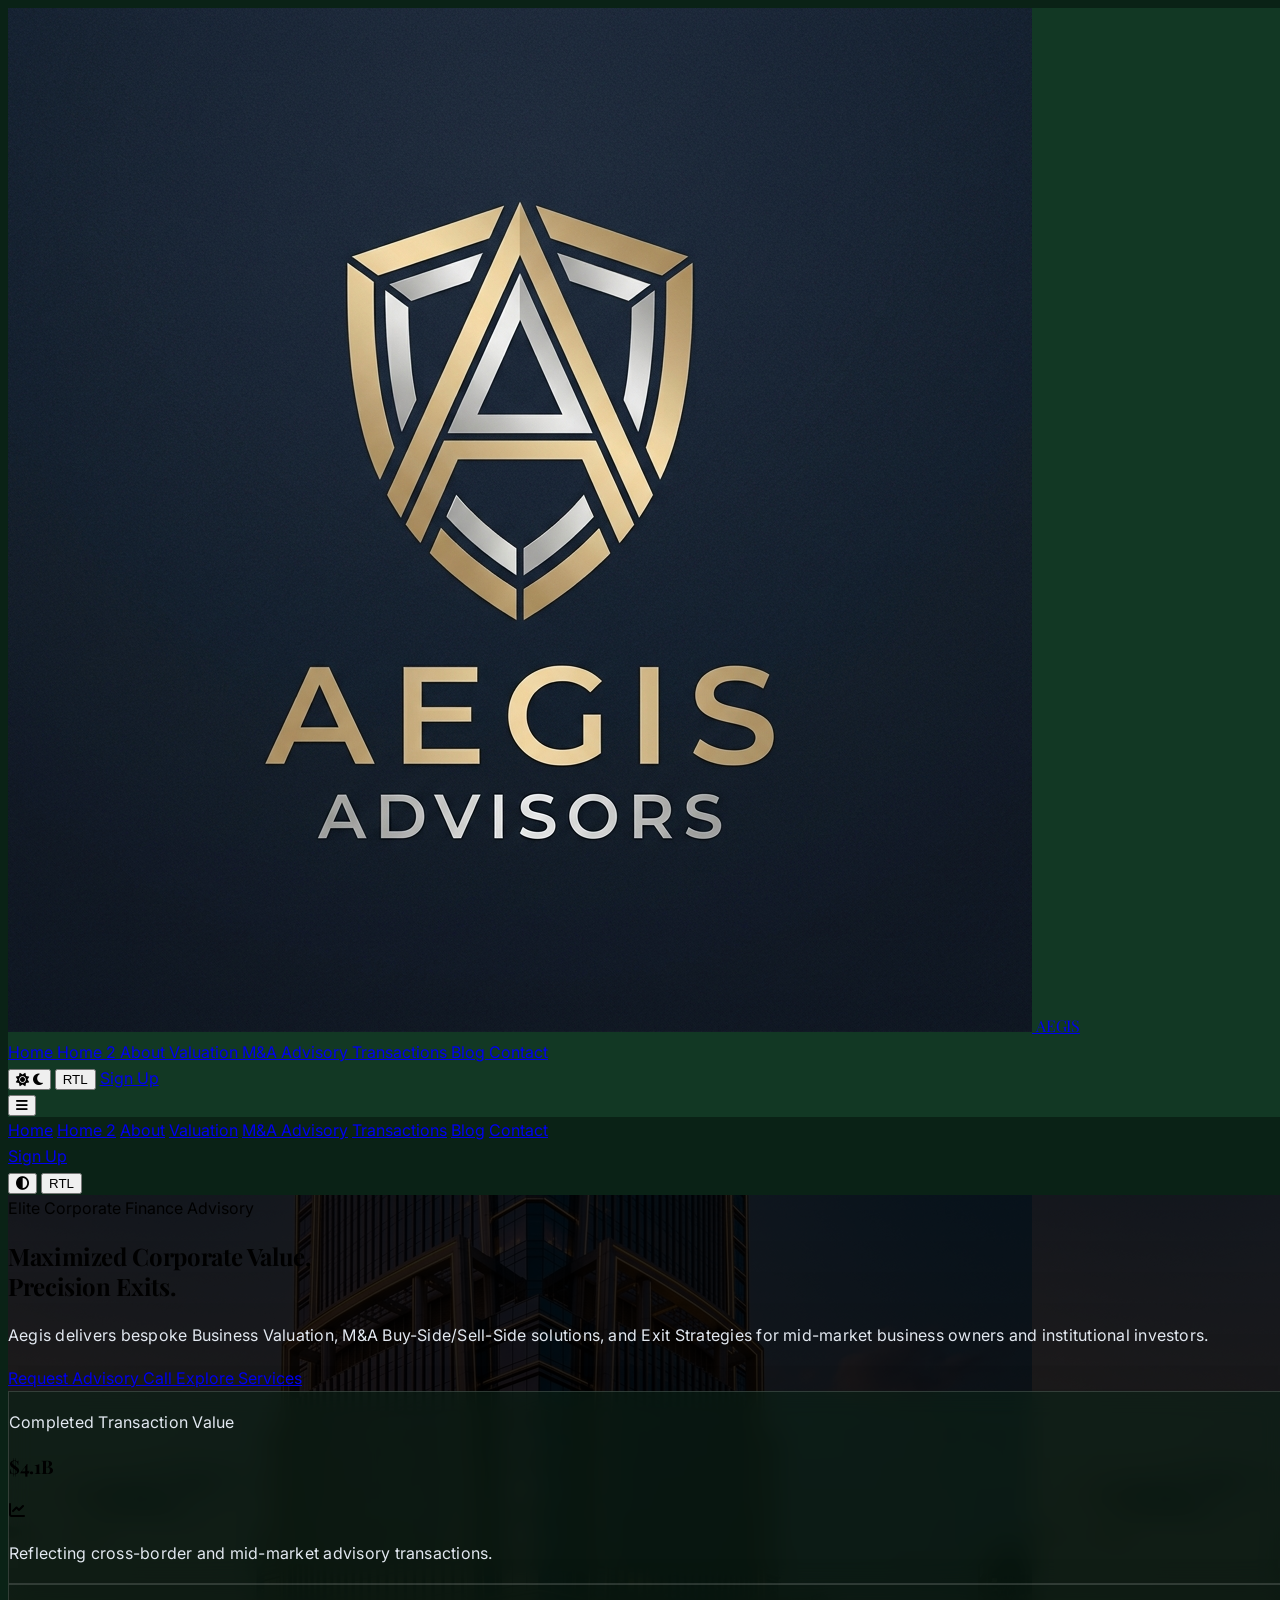
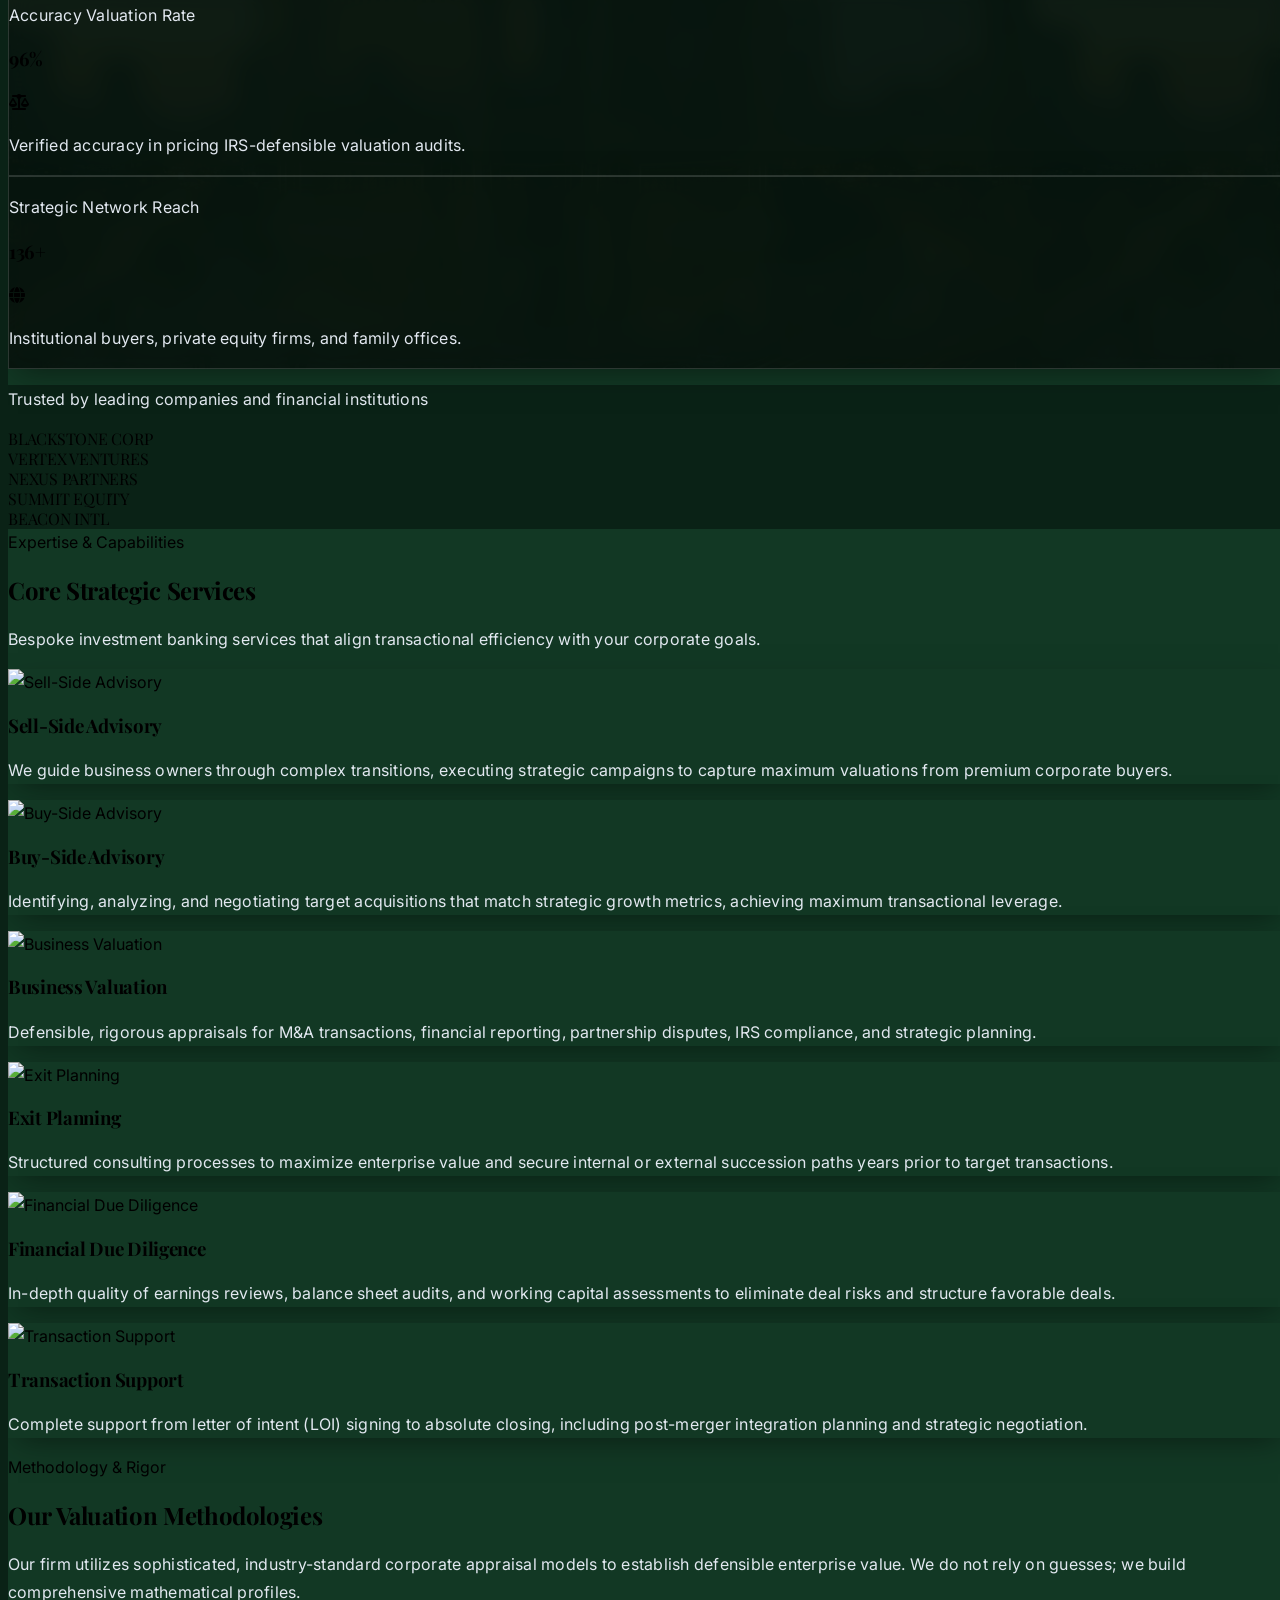
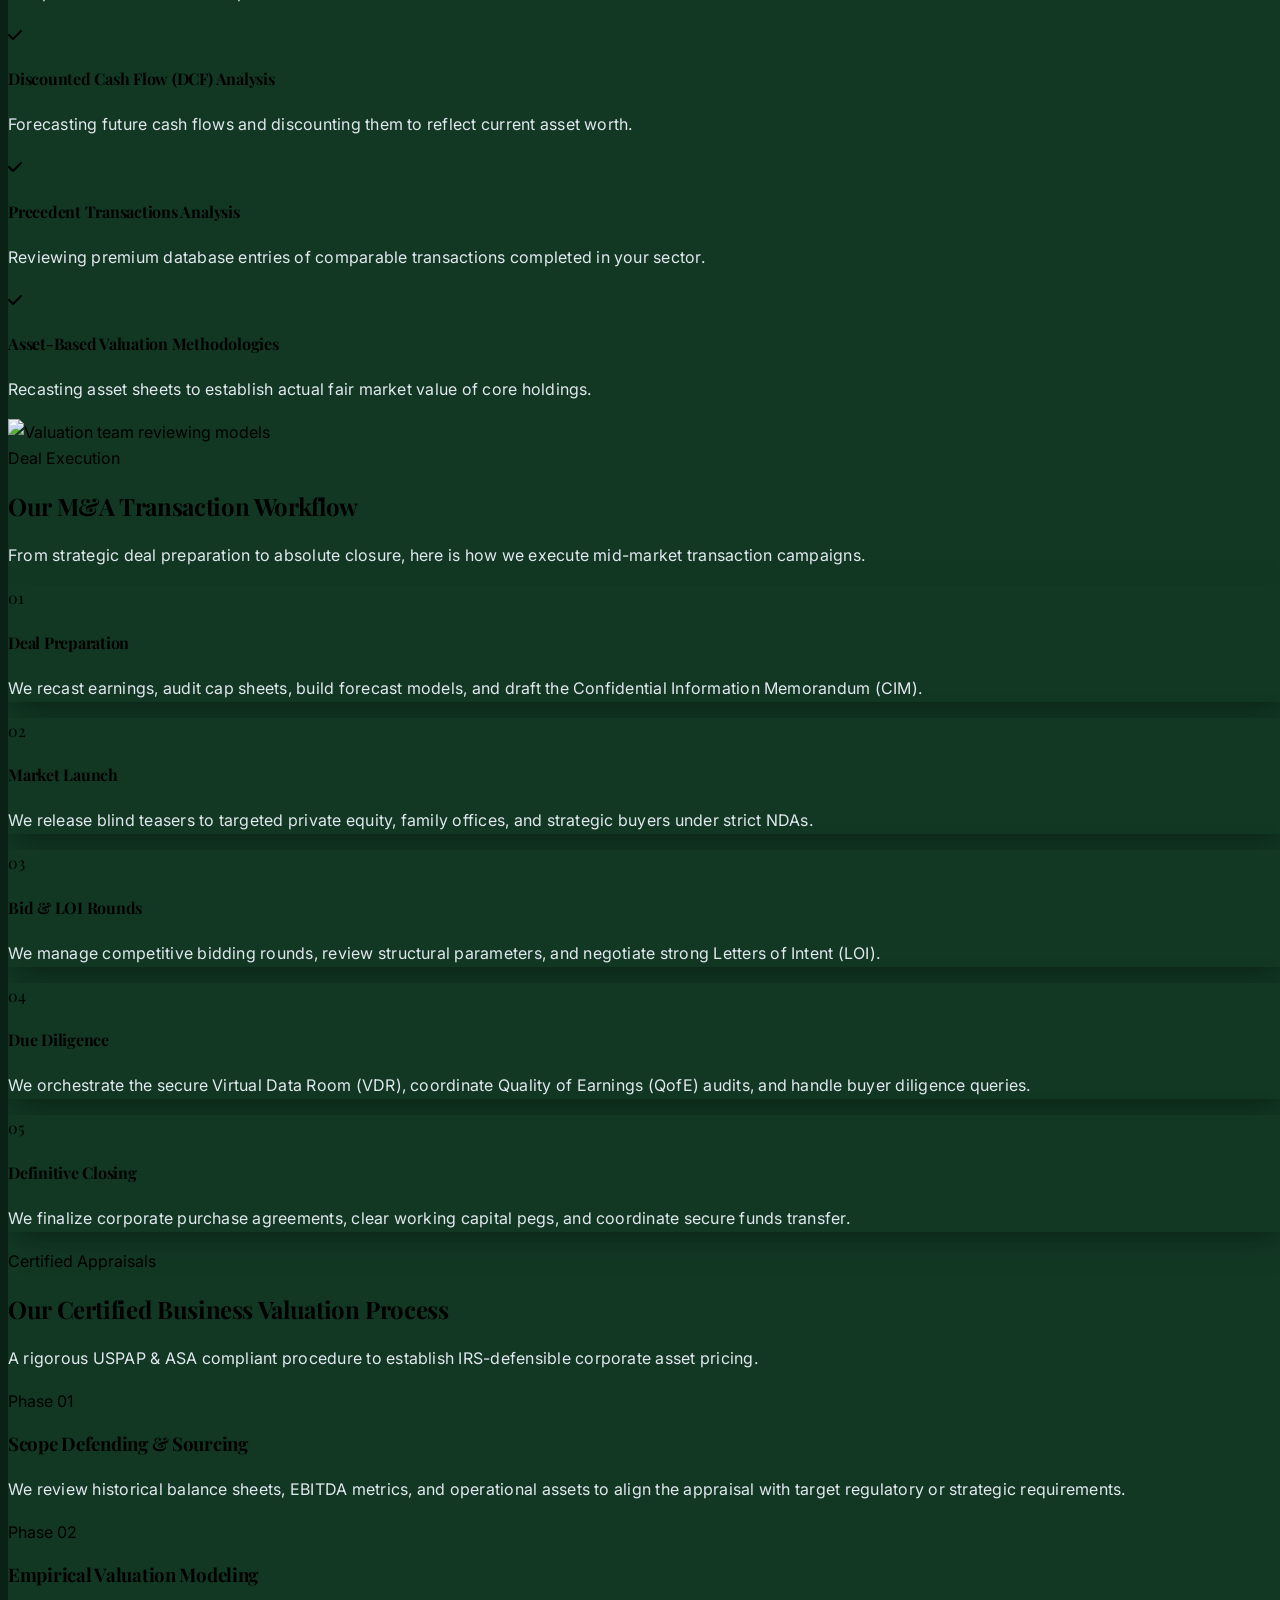
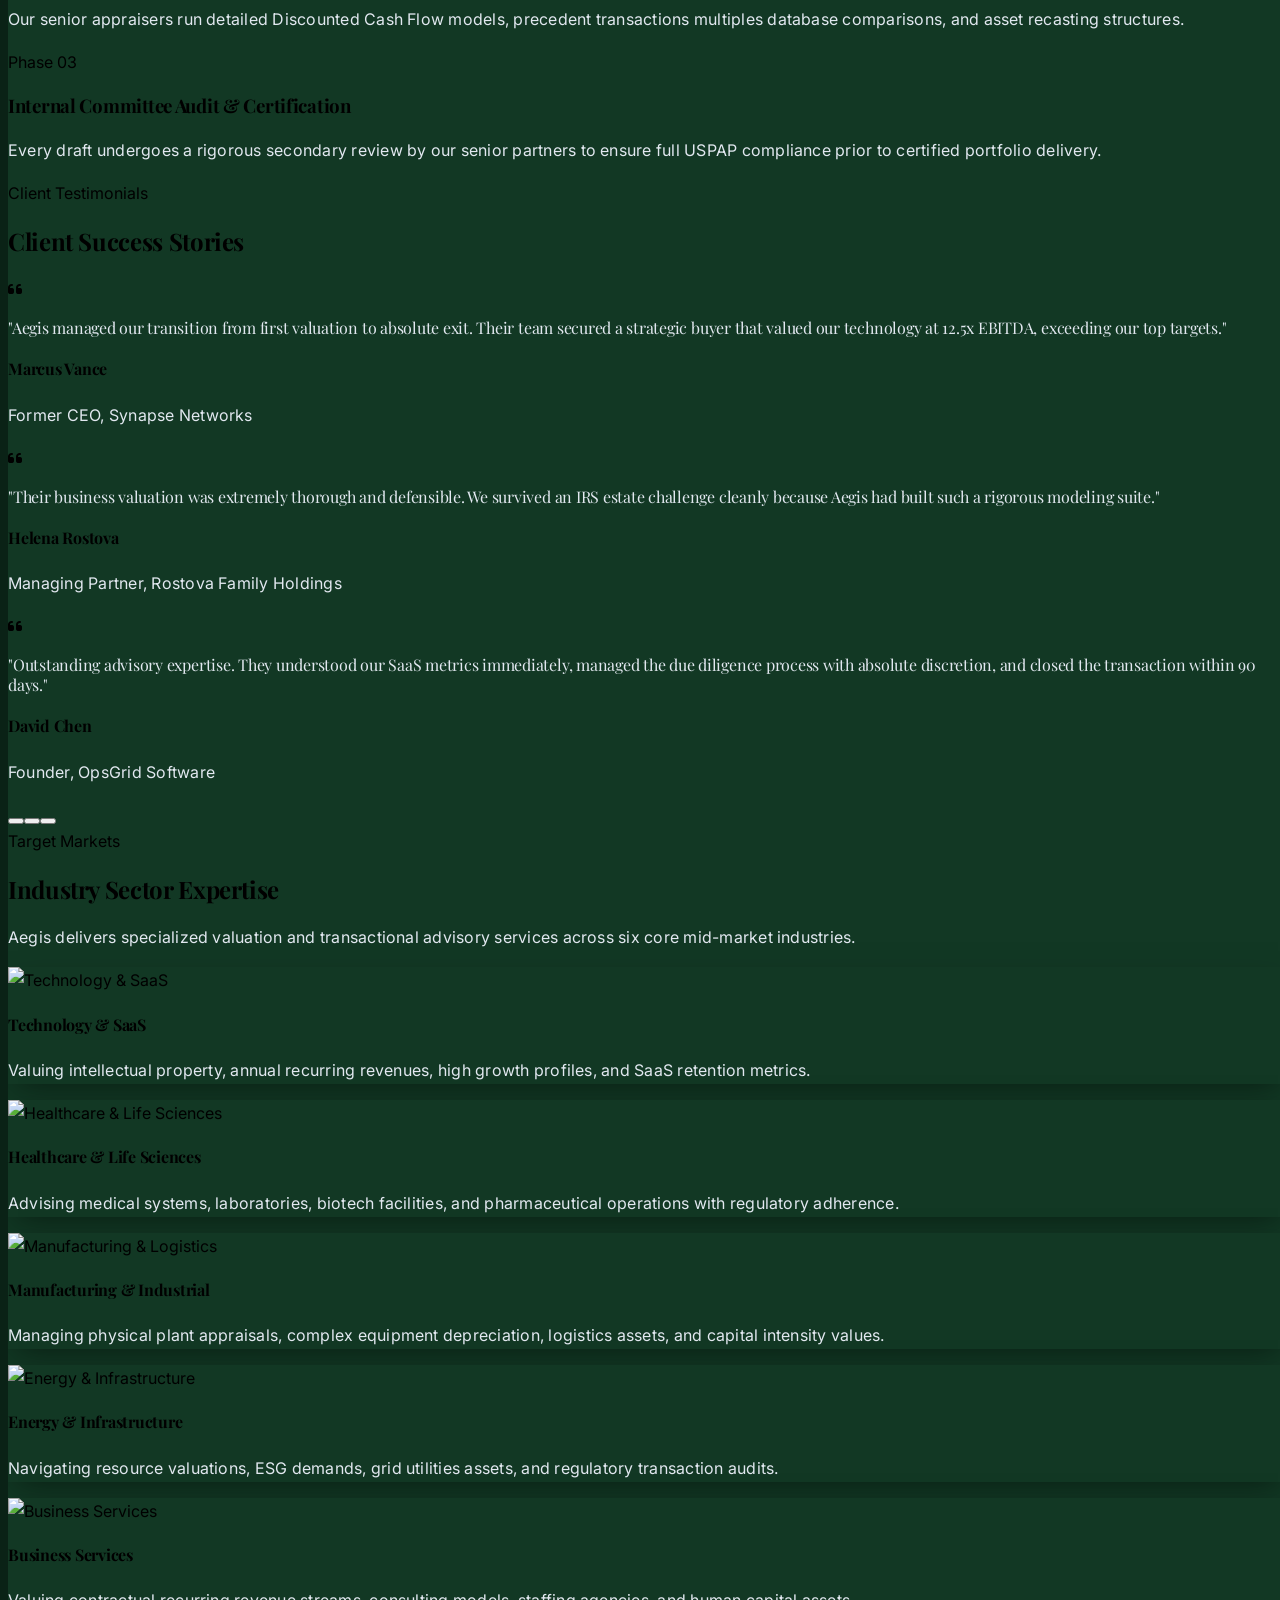
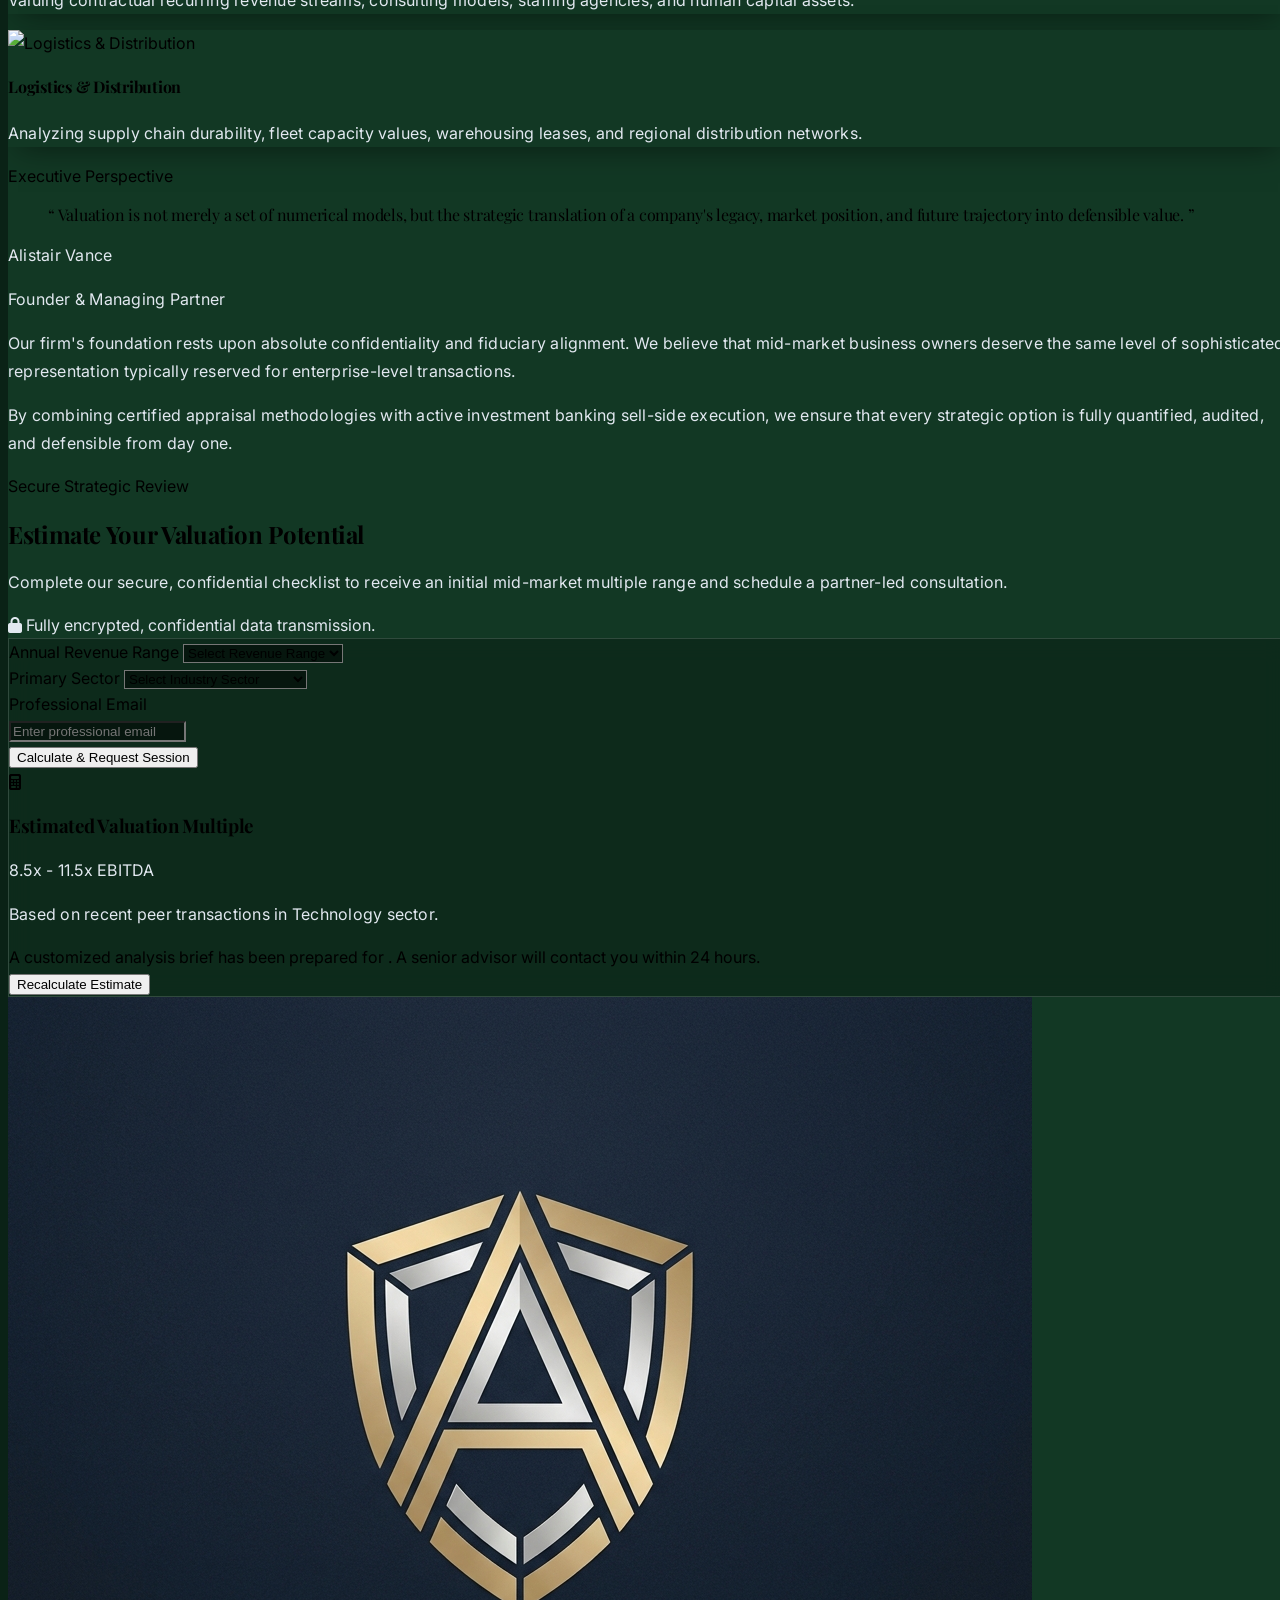
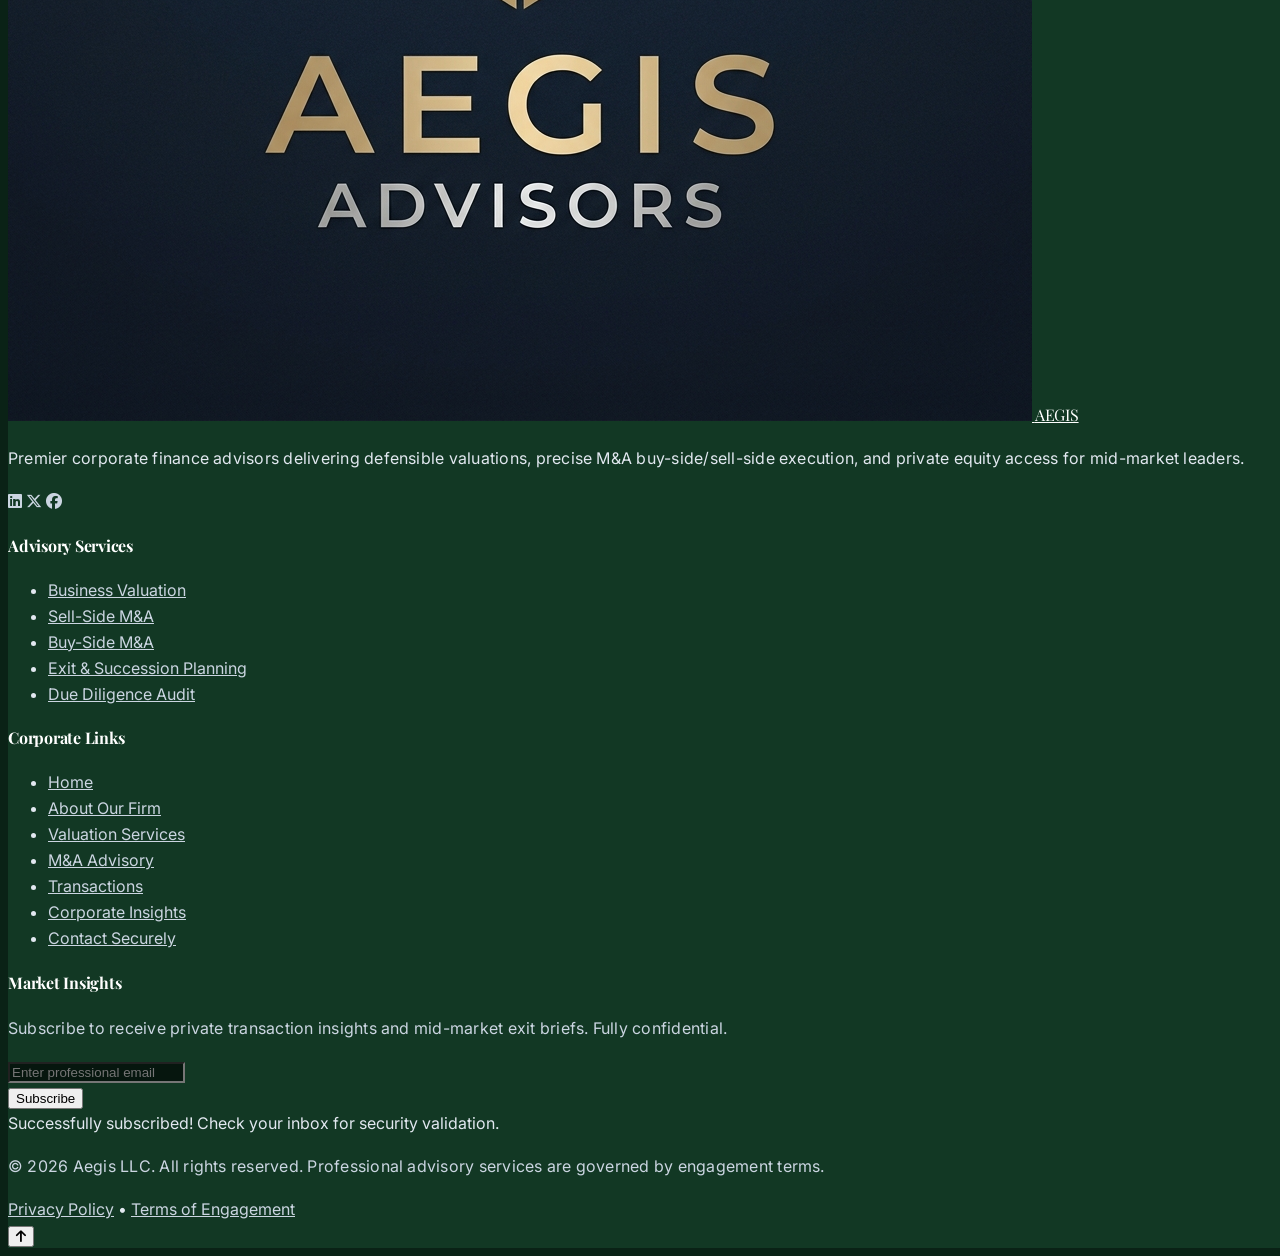
==== commit bd922fc1: "index" ====
--- a/index.html
+++ b/index.html
@@ -25,8 +25,8 @@
         extend: {
           colors: {
             brand: {
-              navy: '#071A10',
-              midnight: '#0F2B1A',
+              navy: '#0a2216',
+              midnight: '#123824',
               royal: '#059669',
               slate: '#64748B',
               teal: '#10B981',
--- a/style.css
+++ b/style.css
@@ -35,7 +35,7 @@
   width: 8px;
 }
 ::-webkit-scrollbar-track {
-  background: #071A10;
+  background: #0a2216;
 }
 ::-webkit-scrollbar-thumb {
   background: #059669;
@@ -153,14 +153,14 @@
 }
 
 .dark #header.scrolled {
-  background-color: rgba(7, 26, 16, 0.85) !important;
+  background-color: rgba(10, 34, 22, 0.85) !important;
   border-bottom: 1px solid rgba(255, 255, 255, 0.08);
 }
 
 /* Global Dark Mode overrides for pure black backgrounds */
 html.dark,
 .dark body {
-  background-color: #071A10 !important;
+  background-color: #0a2216 !important;
 }
 
 /* Base backgrounds */
@@ -168,7 +168,7 @@
 .dark .dark\:bg-brand-navy,
 .dark [class*="bg-brand-navy"],
 .dark [class*="dark:bg-brand-navy"] {
-  background-color: #071A10 !important;
+  background-color: #0a2216 !important;
 }
 
 /* Secondary dark background (Midnight) becomes slightly elevated black for layout hierarchy */
@@ -176,30 +176,46 @@
 .dark .dark\:bg-brand-midnight,
 .dark [class*="bg-brand-midnight"],
 .dark [class*="dark:bg-brand-midnight"] {
-  background-color: #0F2B1A !important;
+  background-color: #123824 !important;
 }
 
 /* Card components like tombstones, blog articles, testimonial slides, accordions, etc. */
 .dark .bg-slate-50,
 .dark .dark\:bg-brand-midnight,
 .dark .bg-white {
-  background-color: #0F2B1A !important;
+  background-color: #123824 !important;
 }
 
 .dark .glass-panel {
-  background: rgba(7, 26, 16, 0.6) !important;
-  border-color: rgba(255, 255, 255, 0.05) !important;
+  background: rgba(10, 34, 22, 0.6) !important;
+  border-color: rgba(255, 255, 255, 0.15) !important;
+}
+
+/* Make card outer borders/layouts brighter and highly visible in dark mode */
+.dark .border-slate-200,
+.dark .border-slate-200\/50,
+.dark .border-slate-800,
+.dark .border-slate-800\/50,
+.dark .border-slate-800\/80,
+.dark [class*="border-slate-800"] {
+  border-color: rgba(255, 255, 255, 0.15) !important;
+}
+
+/* Elevate card depth in dark mode with refined drop shadows */
+.dark .tombstone-card,
+.dark [class*="rounded-xl"] {
+  box-shadow: 0 10px 30px -10px rgba(0, 0, 0, 0.5) !important;
 }
 
 .dark footer {
-  background-color: #071A10 !important;
+  background-color: #0a2216 !important;
   border-color: rgba(255, 255, 255, 0.08) !important;
 }
 
 .dark input,
 .dark textarea,
 .dark select {
-  background-color: #030D07 !important;
+  background-color: #06160e !important;
 }
 
 /* Hero section gradients override in dark mode */
@@ -229,9 +245,9 @@
 }
 
 /* Custom Tailwind utility override for home2.html hero middle gradient color */
-.dark .via-\[\#0F2B1A\] {
+.dark .via-\[\#123824\] {
   --tw-gradient-to: rgba(0, 0, 0, 0) !important;
-  --tw-gradient-stops: var(--tw-gradient-from), #030D07 var(--tw-gradient-via-position), var(--tw-gradient-to) !important;
+  --tw-gradient-stops: var(--tw-gradient-from), #06160e var(--tw-gradient-via-position), var(--tw-gradient-to) !important;
 }
 
 
@@ -282,3 +298,35 @@
   text-align: center !important;
 }
 
+/* Force unique-align tombstone cards to align text-left in LTR and text-right in RTL */
+.tombstone-card.unique-align,
+.tombstone-card.unique-align * {
+  text-align: left !important;
+}
+
+[dir="rtl"] .tombstone-card.unique-align,
+[dir="rtl"] .tombstone-card.unique-align * {
+  text-align: right !important;
+}
+
+/* Fix mobile and tablet view top spacing issues by reducing excessive padding above content */
+@media (max-w: 1023px) {
+  main {
+    padding-top: 4rem !important; /* Reduce main top padding to clear smaller mobile header */
+  }
+  main > section:first-of-type {
+    padding-top: 3rem !important; /* Reduce first section's top padding to pull content up */
+  }
+}
+
+/* Make all body text and paragraphs significantly brighter in dark mode */
+.dark p,
+.dark .text-slate-400,
+.dark .text-slate-500,
+.dark .text-slate-600,
+.dark [class*="text-slate-400"],
+.dark [class*="text-slate-500"],
+.dark [class*="text-slate-600"] {
+  color: #e2e8f0 !important; /* slate-200 for clean, highly legible body text */
+}
+
